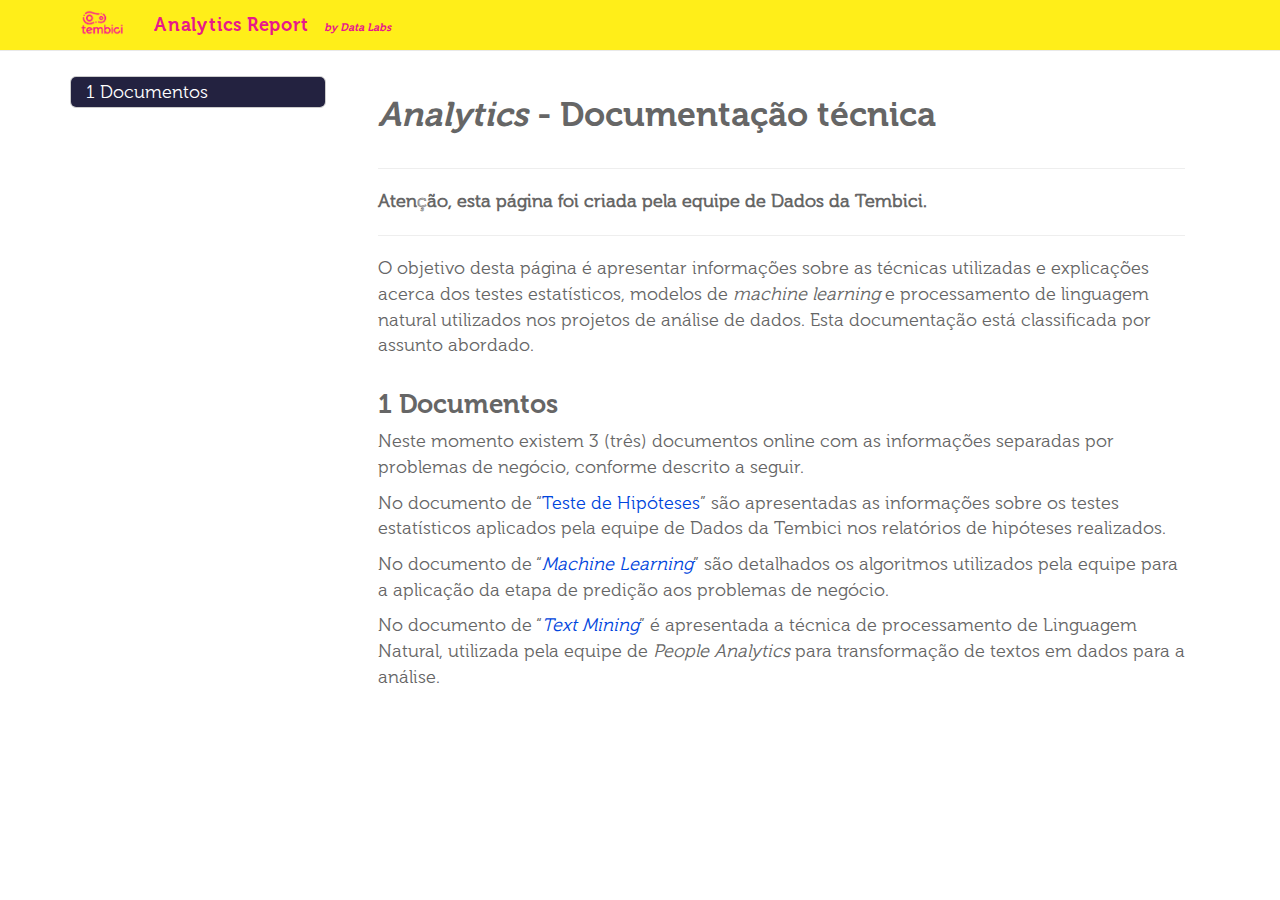
==== public/index.html @ 8c2b39b6 "migração para repositorio correto" ====
<!DOCTYPE html>

<html>

<head>

<meta charset="utf-8" />
<meta name="generator" content="pandoc" />
<meta http-equiv="X-UA-Compatible" content="IE=EDGE" />




<title>Analytics - Documentação técnica</title>

<script>/*! jQuery v1.11.3 | (c) 2005, 2015 jQuery Foundation, Inc. | jquery.org/license */
!function(a,b){"object"==typeof module&&"object"==typeof module.exports?module.exports=a.document?b(a,!0):function(a){if(!a.document)throw new Error("jQuery requires a window with a document");return b(a)}:b(a)}("undefined"!=typeof window?window:this,function(a,b){var c=[],d=c.slice,e=c.concat,f=c.push,g=c.indexOf,h={},i=h.toString,j=h.hasOwnProperty,k={},l="1.11.3",m=function(a,b){return new m.fn.init(a,b)},n=/^[\s\uFEFF\xA0]+|[\s\uFEFF\xA0]+$/g,o=/^-ms-/,p=/-([\da-z])/gi,q=function(a,b){return b.toUpperCase()};m.fn=m.prototype={jquery:l,constructor:m,selector:"",length:0,toArray:function(){return d.call(this)},get:function(a){return null!=a?0>a?this[a+this.length]:this[a]:d.call(this)},pushStack:function(a){var b=m.merge(this.constructor(),a);return b.prevObject=this,b.context=this.context,b},each:function(a,b){return m.each(this,a,b)},map:function(a){return this.pushStack(m.map(this,function(b,c){return a.call(b,c,b)}))},slice:function(){return this.pushStack(d.apply(this,arguments))},first:function(){return this.eq(0)},last:function(){return this.eq(-1)},eq:function(a){var b=this.length,c=+a+(0>a?b:0);return this.pushStack(c>=0&&b>c?[this[c]]:[])},end:function(){return this.prevObject||this.constructor(null)},push:f,sort:c.sort,splice:c.splice},m.extend=m.fn.extend=function(){var a,b,c,d,e,f,g=arguments[0]||{},h=1,i=arguments.length,j=!1;for("boolean"==typeof g&&(j=g,g=arguments[h]||{},h++),"object"==typeof g||m.isFunction(g)||(g={}),h===i&&(g=this,h--);i>h;h++)if(null!=(e=arguments[h]))for(d in e)a=g[d],c=e[d],g!==c&&(j&&c&&(m.isPlainObject(c)||(b=m.isArray(c)))?(b?(b=!1,f=a&&m.isArray(a)?a:[]):f=a&&m.isPlainObject(a)?a:{},g[d]=m.extend(j,f,c)):void 0!==c&&(g[d]=c));return g},m.extend({expando:"jQuery"+(l+Math.random()).replace(/\D/g,""),isReady:!0,error:function(a){throw new Error(a)},noop:function(){},isFunction:function(a){return"function"===m.type(a)},isArray:Array.isArray||function(a){return"array"===m.type(a)},isWindow:function(a){return null!=a&&a==a.window},isNumeric:function(a){return!m.isArray(a)&&a-parseFloat(a)+1>=0},isEmptyObject:function(a){var b;for(b in a)return!1;return!0},isPlainObject:function(a){var b;if(!a||"object"!==m.type(a)||a.nodeType||m.isWindow(a))return!1;try{if(a.constructor&&!j.call(a,"constructor")&&!j.call(a.constructor.prototype,"isPrototypeOf"))return!1}catch(c){return!1}if(k.ownLast)for(b in a)return j.call(a,b);for(b in a);return void 0===b||j.call(a,b)},type:function(a){return null==a?a+"":"object"==typeof a||"function"==typeof a?h[i.call(a)]||"object":typeof a},globalEval:function(b){b&&m.trim(b)&&(a.execScript||function(b){a.eval.call(a,b)})(b)},camelCase:function(a){return a.replace(o,"ms-").replace(p,q)},nodeName:function(a,b){return a.nodeName&&a.nodeName.toLowerCase()===b.toLowerCase()},each:function(a,b,c){var d,e=0,f=a.length,g=r(a);if(c){if(g){for(;f>e;e++)if(d=b.apply(a[e],c),d===!1)break}else for(e in a)if(d=b.apply(a[e],c),d===!1)break}else if(g){for(;f>e;e++)if(d=b.call(a[e],e,a[e]),d===!1)break}else for(e in a)if(d=b.call(a[e],e,a[e]),d===!1)break;return a},trim:function(a){return null==a?"":(a+"").replace(n,"")},makeArray:function(a,b){var c=b||[];return null!=a&&(r(Object(a))?m.merge(c,"string"==typeof a?[a]:a):f.call(c,a)),c},inArray:function(a,b,c){var d;if(b){if(g)return g.call(b,a,c);for(d=b.length,c=c?0>c?Math.max(0,d+c):c:0;d>c;c++)if(c in b&&b[c]===a)return c}return-1},merge:function(a,b){var c=+b.length,d=0,e=a.length;while(c>d)a[e++]=b[d++];if(c!==c)while(void 0!==b[d])a[e++]=b[d++];return a.length=e,a},grep:function(a,b,c){for(var d,e=[],f=0,g=a.length,h=!c;g>f;f++)d=!b(a[f],f),d!==h&&e.push(a[f]);return e},map:function(a,b,c){var d,f=0,g=a.length,h=r(a),i=[];if(h)for(;g>f;f++)d=b(a[f],f,c),null!=d&&i.push(d);else for(f in a)d=b(a[f],f,c),null!=d&&i.push(d);return e.apply([],i)},guid:1,proxy:function(a,b){var c,e,f;return"string"==typeof b&&(f=a[b],b=a,a=f),m.isFunction(a)?(c=d.call(arguments,2),e=function(){return a.apply(b||this,c.concat(d.call(arguments)))},e.guid=a.guid=a.guid||m.guid++,e):void 0},now:function(){return+new Date},support:k}),m.each("Boolean Number String Function Array Date RegExp Object Error".split(" "),function(a,b){h["[object "+b+"]"]=b.toLowerCase()});function r(a){var b="length"in a&&a.length,c=m.type(a);return"function"===c||m.isWindow(a)?!1:1===a.nodeType&&b?!0:"array"===c||0===b||"number"==typeof b&&b>0&&b-1 in a}var s=function(a){var b,c,d,e,f,g,h,i,j,k,l,m,n,o,p,q,r,s,t,u="sizzle"+1*new Date,v=a.document,w=0,x=0,y=ha(),z=ha(),A=ha(),B=function(a,b){return a===b&&(l=!0),0},C=1<<31,D={}.hasOwnProperty,E=[],F=E.pop,G=E.push,H=E.push,I=E.slice,J=function(a,b){for(var c=0,d=a.length;d>c;c++)if(a[c]===b)return c;return-1},K="checked|selected|async|autofocus|autoplay|controls|defer|disabled|hidden|ismap|loop|multiple|open|readonly|required|scoped",L="[\\x20\\t\\r\\n\\f]",M="(?:\\\\.|[\\w-]|[^\\x00-\\xa0])+",N=M.replace("w","w#"),O="\\["+L+"*("+M+")(?:"+L+"*([*^$|!~]?=)"+L+"*(?:'((?:\\\\.|[^\\\\'])*)'|\"((?:\\\\.|[^\\\\\"])*)\"|("+N+"))|)"+L+"*\\]",P=":("+M+")(?:\\((('((?:\\\\.|[^\\\\'])*)'|\"((?:\\\\.|[^\\\\\"])*)\")|((?:\\\\.|[^\\\\()[\\]]|"+O+")*)|.*)\\)|)",Q=new RegExp(L+"+","g"),R=new RegExp("^"+L+"+|((?:^|[^\\\\])(?:\\\\.)*)"+L+"+$","g"),S=new RegExp("^"+L+"*,"+L+"*"),T=new RegExp("^"+L+"*([>+~]|"+L+")"+L+"*"),U=new RegExp("="+L+"*([^\\]'\"]*?)"+L+"*\\]","g"),V=new RegExp(P),W=new RegExp("^"+N+"$"),X={ID:new RegExp("^#("+M+")"),CLASS:new RegExp("^\\.("+M+")"),TAG:new RegExp("^("+M.replace("w","w*")+")"),ATTR:new RegExp("^"+O),PSEUDO:new RegExp("^"+P),CHILD:new RegExp("^:(only|first|last|nth|nth-last)-(child|of-type)(?:\\("+L+"*(even|odd|(([+-]|)(\\d*)n|)"+L+"*(?:([+-]|)"+L+"*(\\d+)|))"+L+"*\\)|)","i"),bool:new RegExp("^(?:"+K+")$","i"),needsContext:new RegExp("^"+L+"*[>+~]|:(even|odd|eq|gt|lt|nth|first|last)(?:\\("+L+"*((?:-\\d)?\\d*)"+L+"*\\)|)(?=[^-]|$)","i")},Y=/^(?:input|select|textarea|button)$/i,Z=/^h\d$/i,$=/^[^{]+\{\s*\[native \w/,_=/^(?:#([\w-]+)|(\w+)|\.([\w-]+))$/,aa=/[+~]/,ba=/'|\\/g,ca=new RegExp("\\\\([\\da-f]{1,6}"+L+"?|("+L+")|.)","ig"),da=function(a,b,c){var d="0x"+b-65536;return d!==d||c?b:0>d?String.fromCharCode(d+65536):String.fromCharCode(d>>10|55296,1023&d|56320)},ea=function(){m()};try{H.apply(E=I.call(v.childNodes),v.childNodes),E[v.childNodes.length].nodeType}catch(fa){H={apply:E.length?function(a,b){G.apply(a,I.call(b))}:function(a,b){var c=a.length,d=0;while(a[c++]=b[d++]);a.length=c-1}}}function ga(a,b,d,e){var f,h,j,k,l,o,r,s,w,x;if((b?b.ownerDocument||b:v)!==n&&m(b),b=b||n,d=d||[],k=b.nodeType,"string"!=typeof a||!a||1!==k&&9!==k&&11!==k)return d;if(!e&&p){if(11!==k&&(f=_.exec(a)))if(j=f[1]){if(9===k){if(h=b.getElementById(j),!h||!h.parentNode)return d;if(h.id===j)return d.push(h),d}else if(b.ownerDocument&&(h=b.ownerDocument.getElementById(j))&&t(b,h)&&h.id===j)return d.push(h),d}else{if(f[2])return H.apply(d,b.getElementsByTagName(a)),d;if((j=f[3])&&c.getElementsByClassName)return H.apply(d,b.getElementsByClassName(j)),d}if(c.qsa&&(!q||!q.test(a))){if(s=r=u,w=b,x=1!==k&&a,1===k&&"object"!==b.nodeName.toLowerCase()){o=g(a),(r=b.getAttribute("id"))?s=r.replace(ba,"\\$&"):b.setAttribute("id",s),s="[id='"+s+"'] ",l=o.length;while(l--)o[l]=s+ra(o[l]);w=aa.test(a)&&pa(b.parentNode)||b,x=o.join(",")}if(x)try{return H.apply(d,w.querySelectorAll(x)),d}catch(y){}finally{r||b.removeAttribute("id")}}}return i(a.replace(R,"$1"),b,d,e)}function ha(){var a=[];function b(c,e){return a.push(c+" ")>d.cacheLength&&delete b[a.shift()],b[c+" "]=e}return b}function ia(a){return a[u]=!0,a}function ja(a){var b=n.createElement("div");try{return!!a(b)}catch(c){return!1}finally{b.parentNode&&b.parentNode.removeChild(b),b=null}}function ka(a,b){var c=a.split("|"),e=a.length;while(e--)d.attrHandle[c[e]]=b}function la(a,b){var c=b&&a,d=c&&1===a.nodeType&&1===b.nodeType&&(~b.sourceIndex||C)-(~a.sourceIndex||C);if(d)return d;if(c)while(c=c.nextSibling)if(c===b)return-1;return a?1:-1}function ma(a){return function(b){var c=b.nodeName.toLowerCase();return"input"===c&&b.type===a}}function na(a){return function(b){var c=b.nodeName.toLowerCase();return("input"===c||"button"===c)&&b.type===a}}function oa(a){return ia(function(b){return b=+b,ia(function(c,d){var e,f=a([],c.length,b),g=f.length;while(g--)c[e=f[g]]&&(c[e]=!(d[e]=c[e]))})})}function pa(a){return a&&"undefined"!=typeof a.getElementsByTagName&&a}c=ga.support={},f=ga.isXML=function(a){var b=a&&(a.ownerDocument||a).documentElement;return b?"HTML"!==b.nodeName:!1},m=ga.setDocument=function(a){var b,e,g=a?a.ownerDocument||a:v;return g!==n&&9===g.nodeType&&g.documentElement?(n=g,o=g.documentElement,e=g.defaultView,e&&e!==e.top&&(e.addEventListener?e.addEventListener("unload",ea,!1):e.attachEvent&&e.attachEvent("onunload",ea)),p=!f(g),c.attributes=ja(function(a){return a.className="i",!a.getAttribute("className")}),c.getElementsByTagName=ja(function(a){return a.appendChild(g.createComment("")),!a.getElementsByTagName("*").length}),c.getElementsByClassName=$.test(g.getElementsByClassName),c.getById=ja(function(a){return o.appendChild(a).id=u,!g.getElementsByName||!g.getElementsByName(u).length}),c.getById?(d.find.ID=function(a,b){if("undefined"!=typeof b.getElementById&&p){var c=b.getElementById(a);return c&&c.parentNode?[c]:[]}},d.filter.ID=function(a){var b=a.replace(ca,da);return function(a){return a.getAttribute("id")===b}}):(delete d.find.ID,d.filter.ID=function(a){var b=a.replace(ca,da);return function(a){var c="undefined"!=typeof a.getAttributeNode&&a.getAttributeNode("id");return c&&c.value===b}}),d.find.TAG=c.getElementsByTagName?function(a,b){return"undefined"!=typeof b.getElementsByTagName?b.getElementsByTagName(a):c.qsa?b.querySelectorAll(a):void 0}:function(a,b){var c,d=[],e=0,f=b.getElementsByTagName(a);if("*"===a){while(c=f[e++])1===c.nodeType&&d.push(c);return d}return f},d.find.CLASS=c.getElementsByClassName&&function(a,b){return p?b.getElementsByClassName(a):void 0},r=[],q=[],(c.qsa=$.test(g.querySelectorAll))&&(ja(function(a){o.appendChild(a).innerHTML="<a id='"+u+"'></a><select id='"+u+"-\f]' msallowcapture=''><option selected=''></option></select>",a.querySelectorAll("[msallowcapture^='']").length&&q.push("[*^$]="+L+"*(?:''|\"\")"),a.querySelectorAll("[selected]").length||q.push("\\["+L+"*(?:value|"+K+")"),a.querySelectorAll("[id~="+u+"-]").length||q.push("~="),a.querySelectorAll(":checked").length||q.push(":checked"),a.querySelectorAll("a#"+u+"+*").length||q.push(".#.+[+~]")}),ja(function(a){var b=g.createElement("input");b.setAttribute("type","hidden"),a.appendChild(b).setAttribute("name","D"),a.querySelectorAll("[name=d]").length&&q.push("name"+L+"*[*^$|!~]?="),a.querySelectorAll(":enabled").length||q.push(":enabled",":disabled"),a.querySelectorAll("*,:x"),q.push(",.*:")})),(c.matchesSelector=$.test(s=o.matches||o.webkitMatchesSelector||o.mozMatchesSelector||o.oMatchesSelector||o.msMatchesSelector))&&ja(function(a){c.disconnectedMatch=s.call(a,"div"),s.call(a,"[s!='']:x"),r.push("!=",P)}),q=q.length&&new RegExp(q.join("|")),r=r.length&&new RegExp(r.join("|")),b=$.test(o.compareDocumentPosition),t=b||$.test(o.contains)?function(a,b){var c=9===a.nodeType?a.documentElement:a,d=b&&b.parentNode;return a===d||!(!d||1!==d.nodeType||!(c.contains?c.contains(d):a.compareDocumentPosition&&16&a.compareDocumentPosition(d)))}:function(a,b){if(b)while(b=b.parentNode)if(b===a)return!0;return!1},B=b?function(a,b){if(a===b)return l=!0,0;var d=!a.compareDocumentPosition-!b.compareDocumentPosition;return d?d:(d=(a.ownerDocument||a)===(b.ownerDocument||b)?a.compareDocumentPosition(b):1,1&d||!c.sortDetached&&b.compareDocumentPosition(a)===d?a===g||a.ownerDocument===v&&t(v,a)?-1:b===g||b.ownerDocument===v&&t(v,b)?1:k?J(k,a)-J(k,b):0:4&d?-1:1)}:function(a,b){if(a===b)return l=!0,0;var c,d=0,e=a.parentNode,f=b.parentNode,h=[a],i=[b];if(!e||!f)return a===g?-1:b===g?1:e?-1:f?1:k?J(k,a)-J(k,b):0;if(e===f)return la(a,b);c=a;while(c=c.parentNode)h.unshift(c);c=b;while(c=c.parentNode)i.unshift(c);while(h[d]===i[d])d++;return d?la(h[d],i[d]):h[d]===v?-1:i[d]===v?1:0},g):n},ga.matches=function(a,b){return ga(a,null,null,b)},ga.matchesSelector=function(a,b){if((a.ownerDocument||a)!==n&&m(a),b=b.replace(U,"='$1']"),!(!c.matchesSelector||!p||r&&r.test(b)||q&&q.test(b)))try{var d=s.call(a,b);if(d||c.disconnectedMatch||a.document&&11!==a.document.nodeType)return d}catch(e){}return ga(b,n,null,[a]).length>0},ga.contains=function(a,b){return(a.ownerDocument||a)!==n&&m(a),t(a,b)},ga.attr=function(a,b){(a.ownerDocument||a)!==n&&m(a);var e=d.attrHandle[b.toLowerCase()],f=e&&D.call(d.attrHandle,b.toLowerCase())?e(a,b,!p):void 0;return void 0!==f?f:c.attributes||!p?a.getAttribute(b):(f=a.getAttributeNode(b))&&f.specified?f.value:null},ga.error=function(a){throw new Error("Syntax error, unrecognized expression: "+a)},ga.uniqueSort=function(a){var b,d=[],e=0,f=0;if(l=!c.detectDuplicates,k=!c.sortStable&&a.slice(0),a.sort(B),l){while(b=a[f++])b===a[f]&&(e=d.push(f));while(e--)a.splice(d[e],1)}return k=null,a},e=ga.getText=function(a){var b,c="",d=0,f=a.nodeType;if(f){if(1===f||9===f||11===f){if("string"==typeof a.textContent)return a.textContent;for(a=a.firstChild;a;a=a.nextSibling)c+=e(a)}else if(3===f||4===f)return a.nodeValue}else while(b=a[d++])c+=e(b);return c},d=ga.selectors={cacheLength:50,createPseudo:ia,match:X,attrHandle:{},find:{},relative:{">":{dir:"parentNode",first:!0}," ":{dir:"parentNode"},"+":{dir:"previousSibling",first:!0},"~":{dir:"previousSibling"}},preFilter:{ATTR:function(a){return a[1]=a[1].replace(ca,da),a[3]=(a[3]||a[4]||a[5]||"").replace(ca,da),"~="===a[2]&&(a[3]=" "+a[3]+" "),a.slice(0,4)},CHILD:function(a){return a[1]=a[1].toLowerCase(),"nth"===a[1].slice(0,3)?(a[3]||ga.error(a[0]),a[4]=+(a[4]?a[5]+(a[6]||1):2*("even"===a[3]||"odd"===a[3])),a[5]=+(a[7]+a[8]||"odd"===a[3])):a[3]&&ga.error(a[0]),a},PSEUDO:function(a){var b,c=!a[6]&&a[2];return X.CHILD.test(a[0])?null:(a[3]?a[2]=a[4]||a[5]||"":c&&V.test(c)&&(b=g(c,!0))&&(b=c.indexOf(")",c.length-b)-c.length)&&(a[0]=a[0].slice(0,b),a[2]=c.slice(0,b)),a.slice(0,3))}},filter:{TAG:function(a){var b=a.replace(ca,da).toLowerCase();return"*"===a?function(){return!0}:function(a){return a.nodeName&&a.nodeName.toLowerCase()===b}},CLASS:function(a){var b=y[a+" "];return b||(b=new RegExp("(^|"+L+")"+a+"("+L+"|$)"))&&y(a,function(a){return b.test("string"==typeof a.className&&a.className||"undefined"!=typeof a.getAttribute&&a.getAttribute("class")||"")})},ATTR:function(a,b,c){return function(d){var e=ga.attr(d,a);return null==e?"!="===b:b?(e+="","="===b?e===c:"!="===b?e!==c:"^="===b?c&&0===e.indexOf(c):"*="===b?c&&e.indexOf(c)>-1:"$="===b?c&&e.slice(-c.length)===c:"~="===b?(" "+e.replace(Q," ")+" ").indexOf(c)>-1:"|="===b?e===c||e.slice(0,c.length+1)===c+"-":!1):!0}},CHILD:function(a,b,c,d,e){var f="nth"!==a.slice(0,3),g="last"!==a.slice(-4),h="of-type"===b;return 1===d&&0===e?function(a){return!!a.parentNode}:function(b,c,i){var j,k,l,m,n,o,p=f!==g?"nextSibling":"previousSibling",q=b.parentNode,r=h&&b.nodeName.toLowerCase(),s=!i&&!h;if(q){if(f){while(p){l=b;while(l=l[p])if(h?l.nodeName.toLowerCase()===r:1===l.nodeType)return!1;o=p="only"===a&&!o&&"nextSibling"}return!0}if(o=[g?q.firstChild:q.lastChild],g&&s){k=q[u]||(q[u]={}),j=k[a]||[],n=j[0]===w&&j[1],m=j[0]===w&&j[2],l=n&&q.childNodes[n];while(l=++n&&l&&l[p]||(m=n=0)||o.pop())if(1===l.nodeType&&++m&&l===b){k[a]=[w,n,m];break}}else if(s&&(j=(b[u]||(b[u]={}))[a])&&j[0]===w)m=j[1];else while(l=++n&&l&&l[p]||(m=n=0)||o.pop())if((h?l.nodeName.toLowerCase()===r:1===l.nodeType)&&++m&&(s&&((l[u]||(l[u]={}))[a]=[w,m]),l===b))break;return m-=e,m===d||m%d===0&&m/d>=0}}},PSEUDO:function(a,b){var c,e=d.pseudos[a]||d.setFilters[a.toLowerCase()]||ga.error("unsupported pseudo: "+a);return e[u]?e(b):e.length>1?(c=[a,a,"",b],d.setFilters.hasOwnProperty(a.toLowerCase())?ia(function(a,c){var d,f=e(a,b),g=f.length;while(g--)d=J(a,f[g]),a[d]=!(c[d]=f[g])}):function(a){return e(a,0,c)}):e}},pseudos:{not:ia(function(a){var b=[],c=[],d=h(a.replace(R,"$1"));return d[u]?ia(function(a,b,c,e){var f,g=d(a,null,e,[]),h=a.length;while(h--)(f=g[h])&&(a[h]=!(b[h]=f))}):function(a,e,f){return b[0]=a,d(b,null,f,c),b[0]=null,!c.pop()}}),has:ia(function(a){return function(b){return ga(a,b).length>0}}),contains:ia(function(a){return a=a.replace(ca,da),function(b){return(b.textContent||b.innerText||e(b)).indexOf(a)>-1}}),lang:ia(function(a){return W.test(a||"")||ga.error("unsupported lang: "+a),a=a.replace(ca,da).toLowerCase(),function(b){var c;do if(c=p?b.lang:b.getAttribute("xml:lang")||b.getAttribute("lang"))return c=c.toLowerCase(),c===a||0===c.indexOf(a+"-");while((b=b.parentNode)&&1===b.nodeType);return!1}}),target:function(b){var c=a.location&&a.location.hash;return c&&c.slice(1)===b.id},root:function(a){return a===o},focus:function(a){return a===n.activeElement&&(!n.hasFocus||n.hasFocus())&&!!(a.type||a.href||~a.tabIndex)},enabled:function(a){return a.disabled===!1},disabled:function(a){return a.disabled===!0},checked:function(a){var b=a.nodeName.toLowerCase();return"input"===b&&!!a.checked||"option"===b&&!!a.selected},selected:function(a){return a.parentNode&&a.parentNode.selectedIndex,a.selected===!0},empty:function(a){for(a=a.firstChild;a;a=a.nextSibling)if(a.nodeType<6)return!1;return!0},parent:function(a){return!d.pseudos.empty(a)},header:function(a){return Z.test(a.nodeName)},input:function(a){return Y.test(a.nodeName)},button:function(a){var b=a.nodeName.toLowerCase();return"input"===b&&"button"===a.type||"button"===b},text:function(a){var b;return"input"===a.nodeName.toLowerCase()&&"text"===a.type&&(null==(b=a.getAttribute("type"))||"text"===b.toLowerCase())},first:oa(function(){return[0]}),last:oa(function(a,b){return[b-1]}),eq:oa(function(a,b,c){return[0>c?c+b:c]}),even:oa(function(a,b){for(var c=0;b>c;c+=2)a.push(c);return a}),odd:oa(function(a,b){for(var c=1;b>c;c+=2)a.push(c);return a}),lt:oa(function(a,b,c){for(var d=0>c?c+b:c;--d>=0;)a.push(d);return a}),gt:oa(function(a,b,c){for(var d=0>c?c+b:c;++d<b;)a.push(d);return a})}},d.pseudos.nth=d.pseudos.eq;for(b in{radio:!0,checkbox:!0,file:!0,password:!0,image:!0})d.pseudos[b]=ma(b);for(b in{submit:!0,reset:!0})d.pseudos[b]=na(b);function qa(){}qa.prototype=d.filters=d.pseudos,d.setFilters=new qa,g=ga.tokenize=function(a,b){var c,e,f,g,h,i,j,k=z[a+" "];if(k)return b?0:k.slice(0);h=a,i=[],j=d.preFilter;while(h){(!c||(e=S.exec(h)))&&(e&&(h=h.slice(e[0].length)||h),i.push(f=[])),c=!1,(e=T.exec(h))&&(c=e.shift(),f.push({value:c,type:e[0].replace(R," ")}),h=h.slice(c.length));for(g in d.filter)!(e=X[g].exec(h))||j[g]&&!(e=j[g](e))||(c=e.shift(),f.push({value:c,type:g,matches:e}),h=h.slice(c.length));if(!c)break}return b?h.length:h?ga.error(a):z(a,i).slice(0)};function ra(a){for(var b=0,c=a.length,d="";c>b;b++)d+=a[b].value;return d}function sa(a,b,c){var d=b.dir,e=c&&"parentNode"===d,f=x++;return b.first?function(b,c,f){while(b=b[d])if(1===b.nodeType||e)return a(b,c,f)}:function(b,c,g){var h,i,j=[w,f];if(g){while(b=b[d])if((1===b.nodeType||e)&&a(b,c,g))return!0}else while(b=b[d])if(1===b.nodeType||e){if(i=b[u]||(b[u]={}),(h=i[d])&&h[0]===w&&h[1]===f)return j[2]=h[2];if(i[d]=j,j[2]=a(b,c,g))return!0}}}function ta(a){return a.length>1?function(b,c,d){var e=a.length;while(e--)if(!a[e](b,c,d))return!1;return!0}:a[0]}function ua(a,b,c){for(var d=0,e=b.length;e>d;d++)ga(a,b[d],c);return c}function va(a,b,c,d,e){for(var f,g=[],h=0,i=a.length,j=null!=b;i>h;h++)(f=a[h])&&(!c||c(f,d,e))&&(g.push(f),j&&b.push(h));return g}function wa(a,b,c,d,e,f){return d&&!d[u]&&(d=wa(d)),e&&!e[u]&&(e=wa(e,f)),ia(function(f,g,h,i){var j,k,l,m=[],n=[],o=g.length,p=f||ua(b||"*",h.nodeType?[h]:h,[]),q=!a||!f&&b?p:va(p,m,a,h,i),r=c?e||(f?a:o||d)?[]:g:q;if(c&&c(q,r,h,i),d){j=va(r,n),d(j,[],h,i),k=j.length;while(k--)(l=j[k])&&(r[n[k]]=!(q[n[k]]=l))}if(f){if(e||a){if(e){j=[],k=r.length;while(k--)(l=r[k])&&j.push(q[k]=l);e(null,r=[],j,i)}k=r.length;while(k--)(l=r[k])&&(j=e?J(f,l):m[k])>-1&&(f[j]=!(g[j]=l))}}else r=va(r===g?r.splice(o,r.length):r),e?e(null,g,r,i):H.apply(g,r)})}function xa(a){for(var b,c,e,f=a.length,g=d.relative[a[0].type],h=g||d.relative[" "],i=g?1:0,k=sa(function(a){return a===b},h,!0),l=sa(function(a){return J(b,a)>-1},h,!0),m=[function(a,c,d){var e=!g&&(d||c!==j)||((b=c).nodeType?k(a,c,d):l(a,c,d));return b=null,e}];f>i;i++)if(c=d.relative[a[i].type])m=[sa(ta(m),c)];else{if(c=d.filter[a[i].type].apply(null,a[i].matches),c[u]){for(e=++i;f>e;e++)if(d.relative[a[e].type])break;return wa(i>1&&ta(m),i>1&&ra(a.slice(0,i-1).concat({value:" "===a[i-2].type?"*":""})).replace(R,"$1"),c,e>i&&xa(a.slice(i,e)),f>e&&xa(a=a.slice(e)),f>e&&ra(a))}m.push(c)}return ta(m)}function ya(a,b){var c=b.length>0,e=a.length>0,f=function(f,g,h,i,k){var l,m,o,p=0,q="0",r=f&&[],s=[],t=j,u=f||e&&d.find.TAG("*",k),v=w+=null==t?1:Math.random()||.1,x=u.length;for(k&&(j=g!==n&&g);q!==x&&null!=(l=u[q]);q++){if(e&&l){m=0;while(o=a[m++])if(o(l,g,h)){i.push(l);break}k&&(w=v)}c&&((l=!o&&l)&&p--,f&&r.push(l))}if(p+=q,c&&q!==p){m=0;while(o=b[m++])o(r,s,g,h);if(f){if(p>0)while(q--)r[q]||s[q]||(s[q]=F.call(i));s=va(s)}H.apply(i,s),k&&!f&&s.length>0&&p+b.length>1&&ga.uniqueSort(i)}return k&&(w=v,j=t),r};return c?ia(f):f}return h=ga.compile=function(a,b){var c,d=[],e=[],f=A[a+" "];if(!f){b||(b=g(a)),c=b.length;while(c--)f=xa(b[c]),f[u]?d.push(f):e.push(f);f=A(a,ya(e,d)),f.selector=a}return f},i=ga.select=function(a,b,e,f){var i,j,k,l,m,n="function"==typeof a&&a,o=!f&&g(a=n.selector||a);if(e=e||[],1===o.length){if(j=o[0]=o[0].slice(0),j.length>2&&"ID"===(k=j[0]).type&&c.getById&&9===b.nodeType&&p&&d.relative[j[1].type]){if(b=(d.find.ID(k.matches[0].replace(ca,da),b)||[])[0],!b)return e;n&&(b=b.parentNode),a=a.slice(j.shift().value.length)}i=X.needsContext.test(a)?0:j.length;while(i--){if(k=j[i],d.relative[l=k.type])break;if((m=d.find[l])&&(f=m(k.matches[0].replace(ca,da),aa.test(j[0].type)&&pa(b.parentNode)||b))){if(j.splice(i,1),a=f.length&&ra(j),!a)return H.apply(e,f),e;break}}}return(n||h(a,o))(f,b,!p,e,aa.test(a)&&pa(b.parentNode)||b),e},c.sortStable=u.split("").sort(B).join("")===u,c.detectDuplicates=!!l,m(),c.sortDetached=ja(function(a){return 1&a.compareDocumentPosition(n.createElement("div"))}),ja(function(a){return a.innerHTML="<a href='#'></a>","#"===a.firstChild.getAttribute("href")})||ka("type|href|height|width",function(a,b,c){return c?void 0:a.getAttribute(b,"type"===b.toLowerCase()?1:2)}),c.attributes&&ja(function(a){return a.innerHTML="<input/>",a.firstChild.setAttribute("value",""),""===a.firstChild.getAttribute("value")})||ka("value",function(a,b,c){return c||"input"!==a.nodeName.toLowerCase()?void 0:a.defaultValue}),ja(function(a){return null==a.getAttribute("disabled")})||ka(K,function(a,b,c){var d;return c?void 0:a[b]===!0?b.toLowerCase():(d=a.getAttributeNode(b))&&d.specified?d.value:null}),ga}(a);m.find=s,m.expr=s.selectors,m.expr[":"]=m.expr.pseudos,m.unique=s.uniqueSort,m.text=s.getText,m.isXMLDoc=s.isXML,m.contains=s.contains;var t=m.expr.match.needsContext,u=/^<(\w+)\s*\/?>(?:<\/\1>|)$/,v=/^.[^:#\[\.,]*$/;function w(a,b,c){if(m.isFunction(b))return m.grep(a,function(a,d){return!!b.call(a,d,a)!==c});if(b.nodeType)return m.grep(a,function(a){return a===b!==c});if("string"==typeof b){if(v.test(b))return m.filter(b,a,c);b=m.filter(b,a)}return m.grep(a,function(a){return m.inArray(a,b)>=0!==c})}m.filter=function(a,b,c){var d=b[0];return c&&(a=":not("+a+")"),1===b.length&&1===d.nodeType?m.find.matchesSelector(d,a)?[d]:[]:m.find.matches(a,m.grep(b,function(a){return 1===a.nodeType}))},m.fn.extend({find:function(a){var b,c=[],d=this,e=d.length;if("string"!=typeof a)return this.pushStack(m(a).filter(function(){for(b=0;e>b;b++)if(m.contains(d[b],this))return!0}));for(b=0;e>b;b++)m.find(a,d[b],c);return c=this.pushStack(e>1?m.unique(c):c),c.selector=this.selector?this.selector+" "+a:a,c},filter:function(a){return this.pushStack(w(this,a||[],!1))},not:function(a){return this.pushStack(w(this,a||[],!0))},is:function(a){return!!w(this,"string"==typeof a&&t.test(a)?m(a):a||[],!1).length}});var x,y=a.document,z=/^(?:\s*(<[\w\W]+>)[^>]*|#([\w-]*))$/,A=m.fn.init=function(a,b){var c,d;if(!a)return this;if("string"==typeof a){if(c="<"===a.charAt(0)&&">"===a.charAt(a.length-1)&&a.length>=3?[null,a,null]:z.exec(a),!c||!c[1]&&b)return!b||b.jquery?(b||x).find(a):this.constructor(b).find(a);if(c[1]){if(b=b instanceof m?b[0]:b,m.merge(this,m.parseHTML(c[1],b&&b.nodeType?b.ownerDocument||b:y,!0)),u.test(c[1])&&m.isPlainObject(b))for(c in b)m.isFunction(this[c])?this[c](b[c]):this.attr(c,b[c]);return this}if(d=y.getElementById(c[2]),d&&d.parentNode){if(d.id!==c[2])return x.find(a);this.length=1,this[0]=d}return this.context=y,this.selector=a,this}return a.nodeType?(this.context=this[0]=a,this.length=1,this):m.isFunction(a)?"undefined"!=typeof x.ready?x.ready(a):a(m):(void 0!==a.selector&&(this.selector=a.selector,this.context=a.context),m.makeArray(a,this))};A.prototype=m.fn,x=m(y);var B=/^(?:parents|prev(?:Until|All))/,C={children:!0,contents:!0,next:!0,prev:!0};m.extend({dir:function(a,b,c){var d=[],e=a[b];while(e&&9!==e.nodeType&&(void 0===c||1!==e.nodeType||!m(e).is(c)))1===e.nodeType&&d.push(e),e=e[b];return d},sibling:function(a,b){for(var c=[];a;a=a.nextSibling)1===a.nodeType&&a!==b&&c.push(a);return c}}),m.fn.extend({has:function(a){var b,c=m(a,this),d=c.length;return this.filter(function(){for(b=0;d>b;b++)if(m.contains(this,c[b]))return!0})},closest:function(a,b){for(var c,d=0,e=this.length,f=[],g=t.test(a)||"string"!=typeof a?m(a,b||this.context):0;e>d;d++)for(c=this[d];c&&c!==b;c=c.parentNode)if(c.nodeType<11&&(g?g.index(c)>-1:1===c.nodeType&&m.find.matchesSelector(c,a))){f.push(c);break}return this.pushStack(f.length>1?m.unique(f):f)},index:function(a){return a?"string"==typeof a?m.inArray(this[0],m(a)):m.inArray(a.jquery?a[0]:a,this):this[0]&&this[0].parentNode?this.first().prevAll().length:-1},add:function(a,b){return this.pushStack(m.unique(m.merge(this.get(),m(a,b))))},addBack:function(a){return this.add(null==a?this.prevObject:this.prevObject.filter(a))}});function D(a,b){do a=a[b];while(a&&1!==a.nodeType);return a}m.each({parent:function(a){var b=a.parentNode;return b&&11!==b.nodeType?b:null},parents:function(a){return m.dir(a,"parentNode")},parentsUntil:function(a,b,c){return m.dir(a,"parentNode",c)},next:function(a){return D(a,"nextSibling")},prev:function(a){return D(a,"previousSibling")},nextAll:function(a){return m.dir(a,"nextSibling")},prevAll:function(a){return m.dir(a,"previousSibling")},nextUntil:function(a,b,c){return m.dir(a,"nextSibling",c)},prevUntil:function(a,b,c){return m.dir(a,"previousSibling",c)},siblings:function(a){return m.sibling((a.parentNode||{}).firstChild,a)},children:function(a){return m.sibling(a.firstChild)},contents:function(a){return m.nodeName(a,"iframe")?a.contentDocument||a.contentWindow.document:m.merge([],a.childNodes)}},function(a,b){m.fn[a]=function(c,d){var e=m.map(this,b,c);return"Until"!==a.slice(-5)&&(d=c),d&&"string"==typeof d&&(e=m.filter(d,e)),this.length>1&&(C[a]||(e=m.unique(e)),B.test(a)&&(e=e.reverse())),this.pushStack(e)}});var E=/\S+/g,F={};function G(a){var b=F[a]={};return m.each(a.match(E)||[],function(a,c){b[c]=!0}),b}m.Callbacks=function(a){a="string"==typeof a?F[a]||G(a):m.extend({},a);var b,c,d,e,f,g,h=[],i=!a.once&&[],j=function(l){for(c=a.memory&&l,d=!0,f=g||0,g=0,e=h.length,b=!0;h&&e>f;f++)if(h[f].apply(l[0],l[1])===!1&&a.stopOnFalse){c=!1;break}b=!1,h&&(i?i.length&&j(i.shift()):c?h=[]:k.disable())},k={add:function(){if(h){var d=h.length;!function f(b){m.each(b,function(b,c){var d=m.type(c);"function"===d?a.unique&&k.has(c)||h.push(c):c&&c.length&&"string"!==d&&f(c)})}(arguments),b?e=h.length:c&&(g=d,j(c))}return this},remove:function(){return h&&m.each(arguments,function(a,c){var d;while((d=m.inArray(c,h,d))>-1)h.splice(d,1),b&&(e>=d&&e--,f>=d&&f--)}),this},has:function(a){return a?m.inArray(a,h)>-1:!(!h||!h.length)},empty:function(){return h=[],e=0,this},disable:function(){return h=i=c=void 0,this},disabled:function(){return!h},lock:function(){return i=void 0,c||k.disable(),this},locked:function(){return!i},fireWith:function(a,c){return!h||d&&!i||(c=c||[],c=[a,c.slice?c.slice():c],b?i.push(c):j(c)),this},fire:function(){return k.fireWith(this,arguments),this},fired:function(){return!!d}};return k},m.extend({Deferred:function(a){var b=[["resolve","done",m.Callbacks("once memory"),"resolved"],["reject","fail",m.Callbacks("once memory"),"rejected"],["notify","progress",m.Callbacks("memory")]],c="pending",d={state:function(){return c},always:function(){return e.done(arguments).fail(arguments),this},then:function(){var a=arguments;return m.Deferred(function(c){m.each(b,function(b,f){var g=m.isFunction(a[b])&&a[b];e[f[1]](function(){var a=g&&g.apply(this,arguments);a&&m.isFunction(a.promise)?a.promise().done(c.resolve).fail(c.reject).progress(c.notify):c[f[0]+"With"](this===d?c.promise():this,g?[a]:arguments)})}),a=null}).promise()},promise:function(a){return null!=a?m.extend(a,d):d}},e={};return d.pipe=d.then,m.each(b,function(a,f){var g=f[2],h=f[3];d[f[1]]=g.add,h&&g.add(function(){c=h},b[1^a][2].disable,b[2][2].lock),e[f[0]]=function(){return e[f[0]+"With"](this===e?d:this,arguments),this},e[f[0]+"With"]=g.fireWith}),d.promise(e),a&&a.call(e,e),e},when:function(a){var b=0,c=d.call(arguments),e=c.length,f=1!==e||a&&m.isFunction(a.promise)?e:0,g=1===f?a:m.Deferred(),h=function(a,b,c){return function(e){b[a]=this,c[a]=arguments.length>1?d.call(arguments):e,c===i?g.notifyWith(b,c):--f||g.resolveWith(b,c)}},i,j,k;if(e>1)for(i=new Array(e),j=new Array(e),k=new Array(e);e>b;b++)c[b]&&m.isFunction(c[b].promise)?c[b].promise().done(h(b,k,c)).fail(g.reject).progress(h(b,j,i)):--f;return f||g.resolveWith(k,c),g.promise()}});var H;m.fn.ready=function(a){return m.ready.promise().done(a),this},m.extend({isReady:!1,readyWait:1,holdReady:function(a){a?m.readyWait++:m.ready(!0)},ready:function(a){if(a===!0?!--m.readyWait:!m.isReady){if(!y.body)return setTimeout(m.ready);m.isReady=!0,a!==!0&&--m.readyWait>0||(H.resolveWith(y,[m]),m.fn.triggerHandler&&(m(y).triggerHandler("ready"),m(y).off("ready")))}}});function I(){y.addEventListener?(y.removeEventListener("DOMContentLoaded",J,!1),a.removeEventListener("load",J,!1)):(y.detachEvent("onreadystatechange",J),a.detachEvent("onload",J))}function J(){(y.addEventListener||"load"===event.type||"complete"===y.readyState)&&(I(),m.ready())}m.ready.promise=function(b){if(!H)if(H=m.Deferred(),"complete"===y.readyState)setTimeout(m.ready);else if(y.addEventListener)y.addEventListener("DOMContentLoaded",J,!1),a.addEventListener("load",J,!1);else{y.attachEvent("onreadystatechange",J),a.attachEvent("onload",J);var c=!1;try{c=null==a.frameElement&&y.documentElement}catch(d){}c&&c.doScroll&&!function e(){if(!m.isReady){try{c.doScroll("left")}catch(a){return setTimeout(e,50)}I(),m.ready()}}()}return H.promise(b)};var K="undefined",L;for(L in m(k))break;k.ownLast="0"!==L,k.inlineBlockNeedsLayout=!1,m(function(){var a,b,c,d;c=y.getElementsByTagName("body")[0],c&&c.style&&(b=y.createElement("div"),d=y.createElement("div"),d.style.cssText="position:absolute;border:0;width:0;height:0;top:0;left:-9999px",c.appendChild(d).appendChild(b),typeof b.style.zoom!==K&&(b.style.cssText="display:inline;margin:0;border:0;padding:1px;width:1px;zoom:1",k.inlineBlockNeedsLayout=a=3===b.offsetWidth,a&&(c.style.zoom=1)),c.removeChild(d))}),function(){var a=y.createElement("div");if(null==k.deleteExpando){k.deleteExpando=!0;try{delete a.test}catch(b){k.deleteExpando=!1}}a=null}(),m.acceptData=function(a){var b=m.noData[(a.nodeName+" ").toLowerCase()],c=+a.nodeType||1;return 1!==c&&9!==c?!1:!b||b!==!0&&a.getAttribute("classid")===b};var M=/^(?:\{[\w\W]*\}|\[[\w\W]*\])$/,N=/([A-Z])/g;function O(a,b,c){if(void 0===c&&1===a.nodeType){var d="data-"+b.replace(N,"-$1").toLowerCase();if(c=a.getAttribute(d),"string"==typeof c){try{c="true"===c?!0:"false"===c?!1:"null"===c?null:+c+""===c?+c:M.test(c)?m.parseJSON(c):c}catch(e){}m.data(a,b,c)}else c=void 0}return c}function P(a){var b;for(b in a)if(("data"!==b||!m.isEmptyObject(a[b]))&&"toJSON"!==b)return!1;

return!0}function Q(a,b,d,e){if(m.acceptData(a)){var f,g,h=m.expando,i=a.nodeType,j=i?m.cache:a,k=i?a[h]:a[h]&&h;if(k&&j[k]&&(e||j[k].data)||void 0!==d||"string"!=typeof b)return k||(k=i?a[h]=c.pop()||m.guid++:h),j[k]||(j[k]=i?{}:{toJSON:m.noop}),("object"==typeof b||"function"==typeof b)&&(e?j[k]=m.extend(j[k],b):j[k].data=m.extend(j[k].data,b)),g=j[k],e||(g.data||(g.data={}),g=g.data),void 0!==d&&(g[m.camelCase(b)]=d),"string"==typeof b?(f=g[b],null==f&&(f=g[m.camelCase(b)])):f=g,f}}function R(a,b,c){if(m.acceptData(a)){var d,e,f=a.nodeType,g=f?m.cache:a,h=f?a[m.expando]:m.expando;if(g[h]){if(b&&(d=c?g[h]:g[h].data)){m.isArray(b)?b=b.concat(m.map(b,m.camelCase)):b in d?b=[b]:(b=m.camelCase(b),b=b in d?[b]:b.split(" ")),e=b.length;while(e--)delete d[b[e]];if(c?!P(d):!m.isEmptyObject(d))return}(c||(delete g[h].data,P(g[h])))&&(f?m.cleanData([a],!0):k.deleteExpando||g!=g.window?delete g[h]:g[h]=null)}}}m.extend({cache:{},noData:{"applet ":!0,"embed ":!0,"object ":"clsid:D27CDB6E-AE6D-11cf-96B8-444553540000"},hasData:function(a){return a=a.nodeType?m.cache[a[m.expando]]:a[m.expando],!!a&&!P(a)},data:function(a,b,c){return Q(a,b,c)},removeData:function(a,b){return R(a,b)},_data:function(a,b,c){return Q(a,b,c,!0)},_removeData:function(a,b){return R(a,b,!0)}}),m.fn.extend({data:function(a,b){var c,d,e,f=this[0],g=f&&f.attributes;if(void 0===a){if(this.length&&(e=m.data(f),1===f.nodeType&&!m._data(f,"parsedAttrs"))){c=g.length;while(c--)g[c]&&(d=g[c].name,0===d.indexOf("data-")&&(d=m.camelCase(d.slice(5)),O(f,d,e[d])));m._data(f,"parsedAttrs",!0)}return e}return"object"==typeof a?this.each(function(){m.data(this,a)}):arguments.length>1?this.each(function(){m.data(this,a,b)}):f?O(f,a,m.data(f,a)):void 0},removeData:function(a){return this.each(function(){m.removeData(this,a)})}}),m.extend({queue:function(a,b,c){var d;return a?(b=(b||"fx")+"queue",d=m._data(a,b),c&&(!d||m.isArray(c)?d=m._data(a,b,m.makeArray(c)):d.push(c)),d||[]):void 0},dequeue:function(a,b){b=b||"fx";var c=m.queue(a,b),d=c.length,e=c.shift(),f=m._queueHooks(a,b),g=function(){m.dequeue(a,b)};"inprogress"===e&&(e=c.shift(),d--),e&&("fx"===b&&c.unshift("inprogress"),delete f.stop,e.call(a,g,f)),!d&&f&&f.empty.fire()},_queueHooks:function(a,b){var c=b+"queueHooks";return m._data(a,c)||m._data(a,c,{empty:m.Callbacks("once memory").add(function(){m._removeData(a,b+"queue"),m._removeData(a,c)})})}}),m.fn.extend({queue:function(a,b){var c=2;return"string"!=typeof a&&(b=a,a="fx",c--),arguments.length<c?m.queue(this[0],a):void 0===b?this:this.each(function(){var c=m.queue(this,a,b);m._queueHooks(this,a),"fx"===a&&"inprogress"!==c[0]&&m.dequeue(this,a)})},dequeue:function(a){return this.each(function(){m.dequeue(this,a)})},clearQueue:function(a){return this.queue(a||"fx",[])},promise:function(a,b){var c,d=1,e=m.Deferred(),f=this,g=this.length,h=function(){--d||e.resolveWith(f,[f])};"string"!=typeof a&&(b=a,a=void 0),a=a||"fx";while(g--)c=m._data(f[g],a+"queueHooks"),c&&c.empty&&(d++,c.empty.add(h));return h(),e.promise(b)}});var S=/[+-]?(?:\d*\.|)\d+(?:[eE][+-]?\d+|)/.source,T=["Top","Right","Bottom","Left"],U=function(a,b){return a=b||a,"none"===m.css(a,"display")||!m.contains(a.ownerDocument,a)},V=m.access=function(a,b,c,d,e,f,g){var h=0,i=a.length,j=null==c;if("object"===m.type(c)){e=!0;for(h in c)m.access(a,b,h,c[h],!0,f,g)}else if(void 0!==d&&(e=!0,m.isFunction(d)||(g=!0),j&&(g?(b.call(a,d),b=null):(j=b,b=function(a,b,c){return j.call(m(a),c)})),b))for(;i>h;h++)b(a[h],c,g?d:d.call(a[h],h,b(a[h],c)));return e?a:j?b.call(a):i?b(a[0],c):f},W=/^(?:checkbox|radio)$/i;!function(){var a=y.createElement("input"),b=y.createElement("div"),c=y.createDocumentFragment();if(b.innerHTML="  <link/><table></table><a href='/a'>a</a><input type='checkbox'/>",k.leadingWhitespace=3===b.firstChild.nodeType,k.tbody=!b.getElementsByTagName("tbody").length,k.htmlSerialize=!!b.getElementsByTagName("link").length,k.html5Clone="<:nav></:nav>"!==y.createElement("nav").cloneNode(!0).outerHTML,a.type="checkbox",a.checked=!0,c.appendChild(a),k.appendChecked=a.checked,b.innerHTML="<textarea>x</textarea>",k.noCloneChecked=!!b.cloneNode(!0).lastChild.defaultValue,c.appendChild(b),b.innerHTML="<input type='radio' checked='checked' name='t'/>",k.checkClone=b.cloneNode(!0).cloneNode(!0).lastChild.checked,k.noCloneEvent=!0,b.attachEvent&&(b.attachEvent("onclick",function(){k.noCloneEvent=!1}),b.cloneNode(!0).click()),null==k.deleteExpando){k.deleteExpando=!0;try{delete b.test}catch(d){k.deleteExpando=!1}}}(),function(){var b,c,d=y.createElement("div");for(b in{submit:!0,change:!0,focusin:!0})c="on"+b,(k[b+"Bubbles"]=c in a)||(d.setAttribute(c,"t"),k[b+"Bubbles"]=d.attributes[c].expando===!1);d=null}();var X=/^(?:input|select|textarea)$/i,Y=/^key/,Z=/^(?:mouse|pointer|contextmenu)|click/,$=/^(?:focusinfocus|focusoutblur)$/,_=/^([^.]*)(?:\.(.+)|)$/;function aa(){return!0}function ba(){return!1}function ca(){try{return y.activeElement}catch(a){}}m.event={global:{},add:function(a,b,c,d,e){var f,g,h,i,j,k,l,n,o,p,q,r=m._data(a);if(r){c.handler&&(i=c,c=i.handler,e=i.selector),c.guid||(c.guid=m.guid++),(g=r.events)||(g=r.events={}),(k=r.handle)||(k=r.handle=function(a){return typeof m===K||a&&m.event.triggered===a.type?void 0:m.event.dispatch.apply(k.elem,arguments)},k.elem=a),b=(b||"").match(E)||[""],h=b.length;while(h--)f=_.exec(b[h])||[],o=q=f[1],p=(f[2]||"").split(".").sort(),o&&(j=m.event.special[o]||{},o=(e?j.delegateType:j.bindType)||o,j=m.event.special[o]||{},l=m.extend({type:o,origType:q,data:d,handler:c,guid:c.guid,selector:e,needsContext:e&&m.expr.match.needsContext.test(e),namespace:p.join(".")},i),(n=g[o])||(n=g[o]=[],n.delegateCount=0,j.setup&&j.setup.call(a,d,p,k)!==!1||(a.addEventListener?a.addEventListener(o,k,!1):a.attachEvent&&a.attachEvent("on"+o,k))),j.add&&(j.add.call(a,l),l.handler.guid||(l.handler.guid=c.guid)),e?n.splice(n.delegateCount++,0,l):n.push(l),m.event.global[o]=!0);a=null}},remove:function(a,b,c,d,e){var f,g,h,i,j,k,l,n,o,p,q,r=m.hasData(a)&&m._data(a);if(r&&(k=r.events)){b=(b||"").match(E)||[""],j=b.length;while(j--)if(h=_.exec(b[j])||[],o=q=h[1],p=(h[2]||"").split(".").sort(),o){l=m.event.special[o]||{},o=(d?l.delegateType:l.bindType)||o,n=k[o]||[],h=h[2]&&new RegExp("(^|\\.)"+p.join("\\.(?:.*\\.|)")+"(\\.|$)"),i=f=n.length;while(f--)g=n[f],!e&&q!==g.origType||c&&c.guid!==g.guid||h&&!h.test(g.namespace)||d&&d!==g.selector&&("**"!==d||!g.selector)||(n.splice(f,1),g.selector&&n.delegateCount--,l.remove&&l.remove.call(a,g));i&&!n.length&&(l.teardown&&l.teardown.call(a,p,r.handle)!==!1||m.removeEvent(a,o,r.handle),delete k[o])}else for(o in k)m.event.remove(a,o+b[j],c,d,!0);m.isEmptyObject(k)&&(delete r.handle,m._removeData(a,"events"))}},trigger:function(b,c,d,e){var f,g,h,i,k,l,n,o=[d||y],p=j.call(b,"type")?b.type:b,q=j.call(b,"namespace")?b.namespace.split("."):[];if(h=l=d=d||y,3!==d.nodeType&&8!==d.nodeType&&!$.test(p+m.event.triggered)&&(p.indexOf(".")>=0&&(q=p.split("."),p=q.shift(),q.sort()),g=p.indexOf(":")<0&&"on"+p,b=b[m.expando]?b:new m.Event(p,"object"==typeof b&&b),b.isTrigger=e?2:3,b.namespace=q.join("."),b.namespace_re=b.namespace?new RegExp("(^|\\.)"+q.join("\\.(?:.*\\.|)")+"(\\.|$)"):null,b.result=void 0,b.target||(b.target=d),c=null==c?[b]:m.makeArray(c,[b]),k=m.event.special[p]||{},e||!k.trigger||k.trigger.apply(d,c)!==!1)){if(!e&&!k.noBubble&&!m.isWindow(d)){for(i=k.delegateType||p,$.test(i+p)||(h=h.parentNode);h;h=h.parentNode)o.push(h),l=h;l===(d.ownerDocument||y)&&o.push(l.defaultView||l.parentWindow||a)}n=0;while((h=o[n++])&&!b.isPropagationStopped())b.type=n>1?i:k.bindType||p,f=(m._data(h,"events")||{})[b.type]&&m._data(h,"handle"),f&&f.apply(h,c),f=g&&h[g],f&&f.apply&&m.acceptData(h)&&(b.result=f.apply(h,c),b.result===!1&&b.preventDefault());if(b.type=p,!e&&!b.isDefaultPrevented()&&(!k._default||k._default.apply(o.pop(),c)===!1)&&m.acceptData(d)&&g&&d[p]&&!m.isWindow(d)){l=d[g],l&&(d[g]=null),m.event.triggered=p;try{d[p]()}catch(r){}m.event.triggered=void 0,l&&(d[g]=l)}return b.result}},dispatch:function(a){a=m.event.fix(a);var b,c,e,f,g,h=[],i=d.call(arguments),j=(m._data(this,"events")||{})[a.type]||[],k=m.event.special[a.type]||{};if(i[0]=a,a.delegateTarget=this,!k.preDispatch||k.preDispatch.call(this,a)!==!1){h=m.event.handlers.call(this,a,j),b=0;while((f=h[b++])&&!a.isPropagationStopped()){a.currentTarget=f.elem,g=0;while((e=f.handlers[g++])&&!a.isImmediatePropagationStopped())(!a.namespace_re||a.namespace_re.test(e.namespace))&&(a.handleObj=e,a.data=e.data,c=((m.event.special[e.origType]||{}).handle||e.handler).apply(f.elem,i),void 0!==c&&(a.result=c)===!1&&(a.preventDefault(),a.stopPropagation()))}return k.postDispatch&&k.postDispatch.call(this,a),a.result}},handlers:function(a,b){var c,d,e,f,g=[],h=b.delegateCount,i=a.target;if(h&&i.nodeType&&(!a.button||"click"!==a.type))for(;i!=this;i=i.parentNode||this)if(1===i.nodeType&&(i.disabled!==!0||"click"!==a.type)){for(e=[],f=0;h>f;f++)d=b[f],c=d.selector+" ",void 0===e[c]&&(e[c]=d.needsContext?m(c,this).index(i)>=0:m.find(c,this,null,[i]).length),e[c]&&e.push(d);e.length&&g.push({elem:i,handlers:e})}return h<b.length&&g.push({elem:this,handlers:b.slice(h)}),g},fix:function(a){if(a[m.expando])return a;var b,c,d,e=a.type,f=a,g=this.fixHooks[e];g||(this.fixHooks[e]=g=Z.test(e)?this.mouseHooks:Y.test(e)?this.keyHooks:{}),d=g.props?this.props.concat(g.props):this.props,a=new m.Event(f),b=d.length;while(b--)c=d[b],a[c]=f[c];return a.target||(a.target=f.srcElement||y),3===a.target.nodeType&&(a.target=a.target.parentNode),a.metaKey=!!a.metaKey,g.filter?g.filter(a,f):a},props:"altKey bubbles cancelable ctrlKey currentTarget eventPhase metaKey relatedTarget shiftKey target timeStamp view which".split(" "),fixHooks:{},keyHooks:{props:"char charCode key keyCode".split(" "),filter:function(a,b){return null==a.which&&(a.which=null!=b.charCode?b.charCode:b.keyCode),a}},mouseHooks:{props:"button buttons clientX clientY fromElement offsetX offsetY pageX pageY screenX screenY toElement".split(" "),filter:function(a,b){var c,d,e,f=b.button,g=b.fromElement;return null==a.pageX&&null!=b.clientX&&(d=a.target.ownerDocument||y,e=d.documentElement,c=d.body,a.pageX=b.clientX+(e&&e.scrollLeft||c&&c.scrollLeft||0)-(e&&e.clientLeft||c&&c.clientLeft||0),a.pageY=b.clientY+(e&&e.scrollTop||c&&c.scrollTop||0)-(e&&e.clientTop||c&&c.clientTop||0)),!a.relatedTarget&&g&&(a.relatedTarget=g===a.target?b.toElement:g),a.which||void 0===f||(a.which=1&f?1:2&f?3:4&f?2:0),a}},special:{load:{noBubble:!0},focus:{trigger:function(){if(this!==ca()&&this.focus)try{return this.focus(),!1}catch(a){}},delegateType:"focusin"},blur:{trigger:function(){return this===ca()&&this.blur?(this.blur(),!1):void 0},delegateType:"focusout"},click:{trigger:function(){return m.nodeName(this,"input")&&"checkbox"===this.type&&this.click?(this.click(),!1):void 0},_default:function(a){return m.nodeName(a.target,"a")}},beforeunload:{postDispatch:function(a){void 0!==a.result&&a.originalEvent&&(a.originalEvent.returnValue=a.result)}}},simulate:function(a,b,c,d){var e=m.extend(new m.Event,c,{type:a,isSimulated:!0,originalEvent:{}});d?m.event.trigger(e,null,b):m.event.dispatch.call(b,e),e.isDefaultPrevented()&&c.preventDefault()}},m.removeEvent=y.removeEventListener?function(a,b,c){a.removeEventListener&&a.removeEventListener(b,c,!1)}:function(a,b,c){var d="on"+b;a.detachEvent&&(typeof a[d]===K&&(a[d]=null),a.detachEvent(d,c))},m.Event=function(a,b){return this instanceof m.Event?(a&&a.type?(this.originalEvent=a,this.type=a.type,this.isDefaultPrevented=a.defaultPrevented||void 0===a.defaultPrevented&&a.returnValue===!1?aa:ba):this.type=a,b&&m.extend(this,b),this.timeStamp=a&&a.timeStamp||m.now(),void(this[m.expando]=!0)):new m.Event(a,b)},m.Event.prototype={isDefaultPrevented:ba,isPropagationStopped:ba,isImmediatePropagationStopped:ba,preventDefault:function(){var a=this.originalEvent;this.isDefaultPrevented=aa,a&&(a.preventDefault?a.preventDefault():a.returnValue=!1)},stopPropagation:function(){var a=this.originalEvent;this.isPropagationStopped=aa,a&&(a.stopPropagation&&a.stopPropagation(),a.cancelBubble=!0)},stopImmediatePropagation:function(){var a=this.originalEvent;this.isImmediatePropagationStopped=aa,a&&a.stopImmediatePropagation&&a.stopImmediatePropagation(),this.stopPropagation()}},m.each({mouseenter:"mouseover",mouseleave:"mouseout",pointerenter:"pointerover",pointerleave:"pointerout"},function(a,b){m.event.special[a]={delegateType:b,bindType:b,handle:function(a){var c,d=this,e=a.relatedTarget,f=a.handleObj;return(!e||e!==d&&!m.contains(d,e))&&(a.type=f.origType,c=f.handler.apply(this,arguments),a.type=b),c}}}),k.submitBubbles||(m.event.special.submit={setup:function(){return m.nodeName(this,"form")?!1:void m.event.add(this,"click._submit keypress._submit",function(a){var b=a.target,c=m.nodeName(b,"input")||m.nodeName(b,"button")?b.form:void 0;c&&!m._data(c,"submitBubbles")&&(m.event.add(c,"submit._submit",function(a){a._submit_bubble=!0}),m._data(c,"submitBubbles",!0))})},postDispatch:function(a){a._submit_bubble&&(delete a._submit_bubble,this.parentNode&&!a.isTrigger&&m.event.simulate("submit",this.parentNode,a,!0))},teardown:function(){return m.nodeName(this,"form")?!1:void m.event.remove(this,"._submit")}}),k.changeBubbles||(m.event.special.change={setup:function(){return X.test(this.nodeName)?(("checkbox"===this.type||"radio"===this.type)&&(m.event.add(this,"propertychange._change",function(a){"checked"===a.originalEvent.propertyName&&(this._just_changed=!0)}),m.event.add(this,"click._change",function(a){this._just_changed&&!a.isTrigger&&(this._just_changed=!1),m.event.simulate("change",this,a,!0)})),!1):void m.event.add(this,"beforeactivate._change",function(a){var b=a.target;X.test(b.nodeName)&&!m._data(b,"changeBubbles")&&(m.event.add(b,"change._change",function(a){!this.parentNode||a.isSimulated||a.isTrigger||m.event.simulate("change",this.parentNode,a,!0)}),m._data(b,"changeBubbles",!0))})},handle:function(a){var b=a.target;return this!==b||a.isSimulated||a.isTrigger||"radio"!==b.type&&"checkbox"!==b.type?a.handleObj.handler.apply(this,arguments):void 0},teardown:function(){return m.event.remove(this,"._change"),!X.test(this.nodeName)}}),k.focusinBubbles||m.each({focus:"focusin",blur:"focusout"},function(a,b){var c=function(a){m.event.simulate(b,a.target,m.event.fix(a),!0)};m.event.special[b]={setup:function(){var d=this.ownerDocument||this,e=m._data(d,b);e||d.addEventListener(a,c,!0),m._data(d,b,(e||0)+1)},teardown:function(){var d=this.ownerDocument||this,e=m._data(d,b)-1;e?m._data(d,b,e):(d.removeEventListener(a,c,!0),m._removeData(d,b))}}}),m.fn.extend({on:function(a,b,c,d,e){var f,g;if("object"==typeof a){"string"!=typeof b&&(c=c||b,b=void 0);for(f in a)this.on(f,b,c,a[f],e);return this}if(null==c&&null==d?(d=b,c=b=void 0):null==d&&("string"==typeof b?(d=c,c=void 0):(d=c,c=b,b=void 0)),d===!1)d=ba;else if(!d)return this;return 1===e&&(g=d,d=function(a){return m().off(a),g.apply(this,arguments)},d.guid=g.guid||(g.guid=m.guid++)),this.each(function(){m.event.add(this,a,d,c,b)})},one:function(a,b,c,d){return this.on(a,b,c,d,1)},off:function(a,b,c){var d,e;if(a&&a.preventDefault&&a.handleObj)return d=a.handleObj,m(a.delegateTarget).off(d.namespace?d.origType+"."+d.namespace:d.origType,d.selector,d.handler),this;if("object"==typeof a){for(e in a)this.off(e,b,a[e]);return this}return(b===!1||"function"==typeof b)&&(c=b,b=void 0),c===!1&&(c=ba),this.each(function(){m.event.remove(this,a,c,b)})},trigger:function(a,b){return this.each(function(){m.event.trigger(a,b,this)})},triggerHandler:function(a,b){var c=this[0];return c?m.event.trigger(a,b,c,!0):void 0}});function da(a){var b=ea.split("|"),c=a.createDocumentFragment();if(c.createElement)while(b.length)c.createElement(b.pop());return c}var ea="abbr|article|aside|audio|bdi|canvas|data|datalist|details|figcaption|figure|footer|header|hgroup|mark|meter|nav|output|progress|section|summary|time|video",fa=/ jQuery\d+="(?:null|\d+)"/g,ga=new RegExp("<(?:"+ea+")[\\s/>]","i"),ha=/^\s+/,ia=/<(?!area|br|col|embed|hr|img|input|link|meta|param)(([\w:]+)[^>]*)\/>/gi,ja=/<([\w:]+)/,ka=/<tbody/i,la=/<|&#?\w+;/,ma=/<(?:script|style|link)/i,na=/checked\s*(?:[^=]|=\s*.checked.)/i,oa=/^$|\/(?:java|ecma)script/i,pa=/^true\/(.*)/,qa=/^\s*<!(?:\[CDATA\[|--)|(?:\]\]|--)>\s*$/g,ra={option:[1,"<select multiple='multiple'>","</select>"],legend:[1,"<fieldset>","</fieldset>"],area:[1,"<map>","</map>"],param:[1,"<object>","</object>"],thead:[1,"<table>","</table>"],tr:[2,"<table><tbody>","</tbody></table>"],col:[2,"<table><tbody></tbody><colgroup>","</colgroup></table>"],td:[3,"<table><tbody><tr>","</tr></tbody></table>"],_default:k.htmlSerialize?[0,"",""]:[1,"X<div>","</div>"]},sa=da(y),ta=sa.appendChild(y.createElement("div"));ra.optgroup=ra.option,ra.tbody=ra.tfoot=ra.colgroup=ra.caption=ra.thead,ra.th=ra.td;function ua(a,b){var c,d,e=0,f=typeof a.getElementsByTagName!==K?a.getElementsByTagName(b||"*"):typeof a.querySelectorAll!==K?a.querySelectorAll(b||"*"):void 0;if(!f)for(f=[],c=a.childNodes||a;null!=(d=c[e]);e++)!b||m.nodeName(d,b)?f.push(d):m.merge(f,ua(d,b));return void 0===b||b&&m.nodeName(a,b)?m.merge([a],f):f}function va(a){W.test(a.type)&&(a.defaultChecked=a.checked)}function wa(a,b){return m.nodeName(a,"table")&&m.nodeName(11!==b.nodeType?b:b.firstChild,"tr")?a.getElementsByTagName("tbody")[0]||a.appendChild(a.ownerDocument.createElement("tbody")):a}function xa(a){return a.type=(null!==m.find.attr(a,"type"))+"/"+a.type,a}function ya(a){var b=pa.exec(a.type);return b?a.type=b[1]:a.removeAttribute("type"),a}function za(a,b){for(var c,d=0;null!=(c=a[d]);d++)m._data(c,"globalEval",!b||m._data(b[d],"globalEval"))}function Aa(a,b){if(1===b.nodeType&&m.hasData(a)){var c,d,e,f=m._data(a),g=m._data(b,f),h=f.events;if(h){delete g.handle,g.events={};for(c in h)for(d=0,e=h[c].length;e>d;d++)m.event.add(b,c,h[c][d])}g.data&&(g.data=m.extend({},g.data))}}function Ba(a,b){var c,d,e;if(1===b.nodeType){if(c=b.nodeName.toLowerCase(),!k.noCloneEvent&&b[m.expando]){e=m._data(b);for(d in e.events)m.removeEvent(b,d,e.handle);b.removeAttribute(m.expando)}"script"===c&&b.text!==a.text?(xa(b).text=a.text,ya(b)):"object"===c?(b.parentNode&&(b.outerHTML=a.outerHTML),k.html5Clone&&a.innerHTML&&!m.trim(b.innerHTML)&&(b.innerHTML=a.innerHTML)):"input"===c&&W.test(a.type)?(b.defaultChecked=b.checked=a.checked,b.value!==a.value&&(b.value=a.value)):"option"===c?b.defaultSelected=b.selected=a.defaultSelected:("input"===c||"textarea"===c)&&(b.defaultValue=a.defaultValue)}}m.extend({clone:function(a,b,c){var d,e,f,g,h,i=m.contains(a.ownerDocument,a);if(k.html5Clone||m.isXMLDoc(a)||!ga.test("<"+a.nodeName+">")?f=a.cloneNode(!0):(ta.innerHTML=a.outerHTML,ta.removeChild(f=ta.firstChild)),!(k.noCloneEvent&&k.noCloneChecked||1!==a.nodeType&&11!==a.nodeType||m.isXMLDoc(a)))for(d=ua(f),h=ua(a),g=0;null!=(e=h[g]);++g)d[g]&&Ba(e,d[g]);if(b)if(c)for(h=h||ua(a),d=d||ua(f),g=0;null!=(e=h[g]);g++)Aa(e,d[g]);else Aa(a,f);return d=ua(f,"script"),d.length>0&&za(d,!i&&ua(a,"script")),d=h=e=null,f},buildFragment:function(a,b,c,d){for(var e,f,g,h,i,j,l,n=a.length,o=da(b),p=[],q=0;n>q;q++)if(f=a[q],f||0===f)if("object"===m.type(f))m.merge(p,f.nodeType?[f]:f);else if(la.test(f)){h=h||o.appendChild(b.createElement("div")),i=(ja.exec(f)||["",""])[1].toLowerCase(),l=ra[i]||ra._default,h.innerHTML=l[1]+f.replace(ia,"<$1></$2>")+l[2],e=l[0];while(e--)h=h.lastChild;if(!k.leadingWhitespace&&ha.test(f)&&p.push(b.createTextNode(ha.exec(f)[0])),!k.tbody){f="table"!==i||ka.test(f)?"<table>"!==l[1]||ka.test(f)?0:h:h.firstChild,e=f&&f.childNodes.length;while(e--)m.nodeName(j=f.childNodes[e],"tbody")&&!j.childNodes.length&&f.removeChild(j)}m.merge(p,h.childNodes),h.textContent="";while(h.firstChild)h.removeChild(h.firstChild);h=o.lastChild}else p.push(b.createTextNode(f));h&&o.removeChild(h),k.appendChecked||m.grep(ua(p,"input"),va),q=0;while(f=p[q++])if((!d||-1===m.inArray(f,d))&&(g=m.contains(f.ownerDocument,f),h=ua(o.appendChild(f),"script"),g&&za(h),c)){e=0;while(f=h[e++])oa.test(f.type||"")&&c.push(f)}return h=null,o},cleanData:function(a,b){for(var d,e,f,g,h=0,i=m.expando,j=m.cache,l=k.deleteExpando,n=m.event.special;null!=(d=a[h]);h++)if((b||m.acceptData(d))&&(f=d[i],g=f&&j[f])){if(g.events)for(e in g.events)n[e]?m.event.remove(d,e):m.removeEvent(d,e,g.handle);j[f]&&(delete j[f],l?delete d[i]:typeof d.removeAttribute!==K?d.removeAttribute(i):d[i]=null,c.push(f))}}}),m.fn.extend({text:function(a){return V(this,function(a){return void 0===a?m.text(this):this.empty().append((this[0]&&this[0].ownerDocument||y).createTextNode(a))},null,a,arguments.length)},append:function(){return this.domManip(arguments,function(a){if(1===this.nodeType||11===this.nodeType||9===this.nodeType){var b=wa(this,a);b.appendChild(a)}})},prepend:function(){return this.domManip(arguments,function(a){if(1===this.nodeType||11===this.nodeType||9===this.nodeType){var b=wa(this,a);b.insertBefore(a,b.firstChild)}})},before:function(){return this.domManip(arguments,function(a){this.parentNode&&this.parentNode.insertBefore(a,this)})},after:function(){return this.domManip(arguments,function(a){this.parentNode&&this.parentNode.insertBefore(a,this.nextSibling)})},remove:function(a,b){for(var c,d=a?m.filter(a,this):this,e=0;null!=(c=d[e]);e++)b||1!==c.nodeType||m.cleanData(ua(c)),c.parentNode&&(b&&m.contains(c.ownerDocument,c)&&za(ua(c,"script")),c.parentNode.removeChild(c));return this},empty:function(){for(var a,b=0;null!=(a=this[b]);b++){1===a.nodeType&&m.cleanData(ua(a,!1));while(a.firstChild)a.removeChild(a.firstChild);a.options&&m.nodeName(a,"select")&&(a.options.length=0)}return this},clone:function(a,b){return a=null==a?!1:a,b=null==b?a:b,this.map(function(){return m.clone(this,a,b)})},html:function(a){return V(this,function(a){var b=this[0]||{},c=0,d=this.length;if(void 0===a)return 1===b.nodeType?b.innerHTML.replace(fa,""):void 0;if(!("string"!=typeof a||ma.test(a)||!k.htmlSerialize&&ga.test(a)||!k.leadingWhitespace&&ha.test(a)||ra[(ja.exec(a)||["",""])[1].toLowerCase()])){a=a.replace(ia,"<$1></$2>");try{for(;d>c;c++)b=this[c]||{},1===b.nodeType&&(m.cleanData(ua(b,!1)),b.innerHTML=a);b=0}catch(e){}}b&&this.empty().append(a)},null,a,arguments.length)},replaceWith:function(){var a=arguments[0];return this.domManip(arguments,function(b){a=this.parentNode,m.cleanData(ua(this)),a&&a.replaceChild(b,this)}),a&&(a.length||a.nodeType)?this:this.remove()},detach:function(a){return this.remove(a,!0)},domManip:function(a,b){a=e.apply([],a);var c,d,f,g,h,i,j=0,l=this.length,n=this,o=l-1,p=a[0],q=m.isFunction(p);if(q||l>1&&"string"==typeof p&&!k.checkClone&&na.test(p))return this.each(function(c){var d=n.eq(c);q&&(a[0]=p.call(this,c,d.html())),d.domManip(a,b)});if(l&&(i=m.buildFragment(a,this[0].ownerDocument,!1,this),c=i.firstChild,1===i.childNodes.length&&(i=c),c)){for(g=m.map(ua(i,"script"),xa),f=g.length;l>j;j++)d=i,j!==o&&(d=m.clone(d,!0,!0),f&&m.merge(g,ua(d,"script"))),b.call(this[j],d,j);if(f)for(h=g[g.length-1].ownerDocument,m.map(g,ya),j=0;f>j;j++)d=g[j],oa.test(d.type||"")&&!m._data(d,"globalEval")&&m.contains(h,d)&&(d.src?m._evalUrl&&m._evalUrl(d.src):m.globalEval((d.text||d.textContent||d.innerHTML||"").replace(qa,"")));i=c=null}return this}}),m.each({appendTo:"append",prependTo:"prepend",insertBefore:"before",insertAfter:"after",replaceAll:"replaceWith"},function(a,b){m.fn[a]=function(a){for(var c,d=0,e=[],g=m(a),h=g.length-1;h>=d;d++)c=d===h?this:this.clone(!0),m(g[d])[b](c),f.apply(e,c.get());return this.pushStack(e)}});var Ca,Da={};function Ea(b,c){var d,e=m(c.createElement(b)).appendTo(c.body),f=a.getDefaultComputedStyle&&(d=a.getDefaultComputedStyle(e[0]))?d.display:m.css(e[0],"display");return e.detach(),f}function Fa(a){var b=y,c=Da[a];return c||(c=Ea(a,b),"none"!==c&&c||(Ca=(Ca||m("<iframe frameborder='0' width='0' height='0'/>")).appendTo(b.documentElement),b=(Ca[0].contentWindow||Ca[0].contentDocument).document,b.write(),b.close(),c=Ea(a,b),Ca.detach()),Da[a]=c),c}!function(){var a;k.shrinkWrapBlocks=function(){if(null!=a)return a;a=!1;var b,c,d;return c=y.getElementsByTagName("body")[0],c&&c.style?(b=y.createElement("div"),d=y.createElement("div"),d.style.cssText="position:absolute;border:0;width:0;height:0;top:0;left:-9999px",c.appendChild(d).appendChild(b),typeof b.style.zoom!==K&&(b.style.cssText="-webkit-box-sizing:content-box;-moz-box-sizing:content-box;box-sizing:content-box;display:block;margin:0;border:0;padding:1px;width:1px;zoom:1",b.appendChild(y.createElement("div")).style.width="5px",a=3!==b.offsetWidth),c.removeChild(d),a):void 0}}();var Ga=/^margin/,Ha=new RegExp("^("+S+")(?!px)[a-z%]+$","i"),Ia,Ja,Ka=/^(top|right|bottom|left)$/;a.getComputedStyle?(Ia=function(b){return b.ownerDocument.defaultView.opener?b.ownerDocument.defaultView.getComputedStyle(b,null):a.getComputedStyle(b,null)},Ja=function(a,b,c){var d,e,f,g,h=a.style;return c=c||Ia(a),g=c?c.getPropertyValue(b)||c[b]:void 0,c&&(""!==g||m.contains(a.ownerDocument,a)||(g=m.style(a,b)),Ha.test(g)&&Ga.test(b)&&(d=h.width,e=h.minWidth,f=h.maxWidth,h.minWidth=h.maxWidth=h.width=g,g=c.width,h.width=d,h.minWidth=e,h.maxWidth=f)),void 0===g?g:g+""}):y.documentElement.currentStyle&&(Ia=function(a){return a.currentStyle},Ja=function(a,b,c){var d,e,f,g,h=a.style;return c=c||Ia(a),g=c?c[b]:void 0,null==g&&h&&h[b]&&(g=h[b]),Ha.test(g)&&!Ka.test(b)&&(d=h.left,e=a.runtimeStyle,f=e&&e.left,f&&(e.left=a.currentStyle.left),h.left="fontSize"===b?"1em":g,g=h.pixelLeft+"px",h.left=d,f&&(e.left=f)),void 0===g?g:g+""||"auto"});function La(a,b){return{get:function(){var c=a();if(null!=c)return c?void delete this.get:(this.get=b).apply(this,arguments)}}}!function(){var b,c,d,e,f,g,h;if(b=y.createElement("div"),b.innerHTML="  <link/><table></table><a href='/a'>a</a><input type='checkbox'/>",d=b.getElementsByTagName("a")[0],c=d&&d.style){c.cssText="float:left;opacity:.5",k.opacity="0.5"===c.opacity,k.cssFloat=!!c.cssFloat,b.style.backgroundClip="content-box",b.cloneNode(!0).style.backgroundClip="",k.clearCloneStyle="content-box"===b.style.backgroundClip,k.boxSizing=""===c.boxSizing||""===c.MozBoxSizing||""===c.WebkitBoxSizing,m.extend(k,{reliableHiddenOffsets:function(){return null==g&&i(),g},boxSizingReliable:function(){return null==f&&i(),f},pixelPosition:function(){return null==e&&i(),e},reliableMarginRight:function(){return null==h&&i(),h}});function i(){var b,c,d,i;c=y.getElementsByTagName("body")[0],c&&c.style&&(b=y.createElement("div"),d=y.createElement("div"),d.style.cssText="position:absolute;border:0;width:0;height:0;top:0;left:-9999px",c.appendChild(d).appendChild(b),b.style.cssText="-webkit-box-sizing:border-box;-moz-box-sizing:border-box;box-sizing:border-box;display:block;margin-top:1%;top:1%;border:1px;padding:1px;width:4px;position:absolute",e=f=!1,h=!0,a.getComputedStyle&&(e="1%"!==(a.getComputedStyle(b,null)||{}).top,f="4px"===(a.getComputedStyle(b,null)||{width:"4px"}).width,i=b.appendChild(y.createElement("div")),i.style.cssText=b.style.cssText="-webkit-box-sizing:content-box;-moz-box-sizing:content-box;box-sizing:content-box;display:block;margin:0;border:0;padding:0",i.style.marginRight=i.style.width="0",b.style.width="1px",h=!parseFloat((a.getComputedStyle(i,null)||{}).marginRight),b.removeChild(i)),b.innerHTML="<table><tr><td></td><td>t</td></tr></table>",i=b.getElementsByTagName("td"),i[0].style.cssText="margin:0;border:0;padding:0;display:none",g=0===i[0].offsetHeight,g&&(i[0].style.display="",i[1].style.display="none",g=0===i[0].offsetHeight),c.removeChild(d))}}}(),m.swap=function(a,b,c,d){var e,f,g={};for(f in b)g[f]=a.style[f],a.style[f]=b[f];e=c.apply(a,d||[]);for(f in b)a.style[f]=g[f];return e};var Ma=/alpha\([^)]*\)/i,Na=/opacity\s*=\s*([^)]*)/,Oa=/^(none|table(?!-c[ea]).+)/,Pa=new RegExp("^("+S+")(.*)$","i"),Qa=new RegExp("^([+-])=("+S+")","i"),Ra={position:"absolute",visibility:"hidden",display:"block"},Sa={letterSpacing:"0",fontWeight:"400"},Ta=["Webkit","O","Moz","ms"];function Ua(a,b){if(b in a)return b;var c=b.charAt(0).toUpperCase()+b.slice(1),d=b,e=Ta.length;while(e--)if(b=Ta[e]+c,b in a)return b;return d}function Va(a,b){for(var c,d,e,f=[],g=0,h=a.length;h>g;g++)d=a[g],d.style&&(f[g]=m._data(d,"olddisplay"),c=d.style.display,b?(f[g]||"none"!==c||(d.style.display=""),""===d.style.display&&U(d)&&(f[g]=m._data(d,"olddisplay",Fa(d.nodeName)))):(e=U(d),(c&&"none"!==c||!e)&&m._data(d,"olddisplay",e?c:m.css(d,"display"))));for(g=0;h>g;g++)d=a[g],d.style&&(b&&"none"!==d.style.display&&""!==d.style.display||(d.style.display=b?f[g]||"":"none"));return a}function Wa(a,b,c){var d=Pa.exec(b);return d?Math.max(0,d[1]-(c||0))+(d[2]||"px"):b}function Xa(a,b,c,d,e){for(var f=c===(d?"border":"content")?4:"width"===b?1:0,g=0;4>f;f+=2)"margin"===c&&(g+=m.css(a,c+T[f],!0,e)),d?("content"===c&&(g-=m.css(a,"padding"+T[f],!0,e)),"margin"!==c&&(g-=m.css(a,"border"+T[f]+"Width",!0,e))):(g+=m.css(a,"padding"+T[f],!0,e),"padding"!==c&&(g+=m.css(a,"border"+T[f]+"Width",!0,e)));return g}function Ya(a,b,c){var d=!0,e="width"===b?a.offsetWidth:a.offsetHeight,f=Ia(a),g=k.boxSizing&&"border-box"===m.css(a,"boxSizing",!1,f);if(0>=e||null==e){if(e=Ja(a,b,f),(0>e||null==e)&&(e=a.style[b]),Ha.test(e))return e;d=g&&(k.boxSizingReliable()||e===a.style[b]),e=parseFloat(e)||0}return e+Xa(a,b,c||(g?"border":"content"),d,f)+"px"}m.extend({cssHooks:{opacity:{get:function(a,b){if(b){var c=Ja(a,"opacity");return""===c?"1":c}}}},cssNumber:{columnCount:!0,fillOpacity:!0,flexGrow:!0,flexShrink:!0,fontWeight:!0,lineHeight:!0,opacity:!0,order:!0,orphans:!0,widows:!0,zIndex:!0,zoom:!0},cssProps:{"float":k.cssFloat?"cssFloat":"styleFloat"},style:function(a,b,c,d){if(a&&3!==a.nodeType&&8!==a.nodeType&&a.style){var e,f,g,h=m.camelCase(b),i=a.style;if(b=m.cssProps[h]||(m.cssProps[h]=Ua(i,h)),g=m.cssHooks[b]||m.cssHooks[h],void 0===c)return g&&"get"in g&&void 0!==(e=g.get(a,!1,d))?e:i[b];if(f=typeof c,"string"===f&&(e=Qa.exec(c))&&(c=(e[1]+1)*e[2]+parseFloat(m.css(a,b)),f="number"),null!=c&&c===c&&("number"!==f||m.cssNumber[h]||(c+="px"),k.clearCloneStyle||""!==c||0!==b.indexOf("background")||(i[b]="inherit"),!(g&&"set"in g&&void 0===(c=g.set(a,c,d)))))try{i[b]=c}catch(j){}}},css:function(a,b,c,d){var e,f,g,h=m.camelCase(b);return b=m.cssProps[h]||(m.cssProps[h]=Ua(a.style,h)),g=m.cssHooks[b]||m.cssHooks[h],g&&"get"in g&&(f=g.get(a,!0,c)),void 0===f&&(f=Ja(a,b,d)),"normal"===f&&b in Sa&&(f=Sa[b]),""===c||c?(e=parseFloat(f),c===!0||m.isNumeric(e)?e||0:f):f}}),m.each(["height","width"],function(a,b){m.cssHooks[b]={get:function(a,c,d){return c?Oa.test(m.css(a,"display"))&&0===a.offsetWidth?m.swap(a,Ra,function(){return Ya(a,b,d)}):Ya(a,b,d):void 0},set:function(a,c,d){var e=d&&Ia(a);return Wa(a,c,d?Xa(a,b,d,k.boxSizing&&"border-box"===m.css(a,"boxSizing",!1,e),e):0)}}}),k.opacity||(m.cssHooks.opacity={get:function(a,b){return Na.test((b&&a.currentStyle?a.currentStyle.filter:a.style.filter)||"")?.01*parseFloat(RegExp.$1)+"":b?"1":""},set:function(a,b){var c=a.style,d=a.currentStyle,e=m.isNumeric(b)?"alpha(opacity="+100*b+")":"",f=d&&d.filter||c.filter||"";c.zoom=1,(b>=1||""===b)&&""===m.trim(f.replace(Ma,""))&&c.removeAttribute&&(c.removeAttribute("filter"),""===b||d&&!d.filter)||(c.filter=Ma.test(f)?f.replace(Ma,e):f+" "+e)}}),m.cssHooks.marginRight=La(k.reliableMarginRight,function(a,b){return b?m.swap(a,{display:"inline-block"},Ja,[a,"marginRight"]):void 0}),m.each({margin:"",padding:"",border:"Width"},function(a,b){m.cssHooks[a+b]={expand:function(c){for(var d=0,e={},f="string"==typeof c?c.split(" "):[c];4>d;d++)e[a+T[d]+b]=f[d]||f[d-2]||f[0];return e}},Ga.test(a)||(m.cssHooks[a+b].set=Wa)}),m.fn.extend({css:function(a,b){return V(this,function(a,b,c){var d,e,f={},g=0;if(m.isArray(b)){for(d=Ia(a),e=b.length;e>g;g++)f[b[g]]=m.css(a,b[g],!1,d);return f}return void 0!==c?m.style(a,b,c):m.css(a,b)},a,b,arguments.length>1)},show:function(){return Va(this,!0)},hide:function(){return Va(this)},toggle:function(a){return"boolean"==typeof a?a?this.show():this.hide():this.each(function(){U(this)?m(this).show():m(this).hide()})}});function Za(a,b,c,d,e){
return new Za.prototype.init(a,b,c,d,e)}m.Tween=Za,Za.prototype={constructor:Za,init:function(a,b,c,d,e,f){this.elem=a,this.prop=c,this.easing=e||"swing",this.options=b,this.start=this.now=this.cur(),this.end=d,this.unit=f||(m.cssNumber[c]?"":"px")},cur:function(){var a=Za.propHooks[this.prop];return a&&a.get?a.get(this):Za.propHooks._default.get(this)},run:function(a){var b,c=Za.propHooks[this.prop];return this.options.duration?this.pos=b=m.easing[this.easing](a,this.options.duration*a,0,1,this.options.duration):this.pos=b=a,this.now=(this.end-this.start)*b+this.start,this.options.step&&this.options.step.call(this.elem,this.now,this),c&&c.set?c.set(this):Za.propHooks._default.set(this),this}},Za.prototype.init.prototype=Za.prototype,Za.propHooks={_default:{get:function(a){var b;return null==a.elem[a.prop]||a.elem.style&&null!=a.elem.style[a.prop]?(b=m.css(a.elem,a.prop,""),b&&"auto"!==b?b:0):a.elem[a.prop]},set:function(a){m.fx.step[a.prop]?m.fx.step[a.prop](a):a.elem.style&&(null!=a.elem.style[m.cssProps[a.prop]]||m.cssHooks[a.prop])?m.style(a.elem,a.prop,a.now+a.unit):a.elem[a.prop]=a.now}}},Za.propHooks.scrollTop=Za.propHooks.scrollLeft={set:function(a){a.elem.nodeType&&a.elem.parentNode&&(a.elem[a.prop]=a.now)}},m.easing={linear:function(a){return a},swing:function(a){return.5-Math.cos(a*Math.PI)/2}},m.fx=Za.prototype.init,m.fx.step={};var $a,_a,ab=/^(?:toggle|show|hide)$/,bb=new RegExp("^(?:([+-])=|)("+S+")([a-z%]*)$","i"),cb=/queueHooks$/,db=[ib],eb={"*":[function(a,b){var c=this.createTween(a,b),d=c.cur(),e=bb.exec(b),f=e&&e[3]||(m.cssNumber[a]?"":"px"),g=(m.cssNumber[a]||"px"!==f&&+d)&&bb.exec(m.css(c.elem,a)),h=1,i=20;if(g&&g[3]!==f){f=f||g[3],e=e||[],g=+d||1;do h=h||".5",g/=h,m.style(c.elem,a,g+f);while(h!==(h=c.cur()/d)&&1!==h&&--i)}return e&&(g=c.start=+g||+d||0,c.unit=f,c.end=e[1]?g+(e[1]+1)*e[2]:+e[2]),c}]};function fb(){return setTimeout(function(){$a=void 0}),$a=m.now()}function gb(a,b){var c,d={height:a},e=0;for(b=b?1:0;4>e;e+=2-b)c=T[e],d["margin"+c]=d["padding"+c]=a;return b&&(d.opacity=d.width=a),d}function hb(a,b,c){for(var d,e=(eb[b]||[]).concat(eb["*"]),f=0,g=e.length;g>f;f++)if(d=e[f].call(c,b,a))return d}function ib(a,b,c){var d,e,f,g,h,i,j,l,n=this,o={},p=a.style,q=a.nodeType&&U(a),r=m._data(a,"fxshow");c.queue||(h=m._queueHooks(a,"fx"),null==h.unqueued&&(h.unqueued=0,i=h.empty.fire,h.empty.fire=function(){h.unqueued||i()}),h.unqueued++,n.always(function(){n.always(function(){h.unqueued--,m.queue(a,"fx").length||h.empty.fire()})})),1===a.nodeType&&("height"in b||"width"in b)&&(c.overflow=[p.overflow,p.overflowX,p.overflowY],j=m.css(a,"display"),l="none"===j?m._data(a,"olddisplay")||Fa(a.nodeName):j,"inline"===l&&"none"===m.css(a,"float")&&(k.inlineBlockNeedsLayout&&"inline"!==Fa(a.nodeName)?p.zoom=1:p.display="inline-block")),c.overflow&&(p.overflow="hidden",k.shrinkWrapBlocks()||n.always(function(){p.overflow=c.overflow[0],p.overflowX=c.overflow[1],p.overflowY=c.overflow[2]}));for(d in b)if(e=b[d],ab.exec(e)){if(delete b[d],f=f||"toggle"===e,e===(q?"hide":"show")){if("show"!==e||!r||void 0===r[d])continue;q=!0}o[d]=r&&r[d]||m.style(a,d)}else j=void 0;if(m.isEmptyObject(o))"inline"===("none"===j?Fa(a.nodeName):j)&&(p.display=j);else{r?"hidden"in r&&(q=r.hidden):r=m._data(a,"fxshow",{}),f&&(r.hidden=!q),q?m(a).show():n.done(function(){m(a).hide()}),n.done(function(){var b;m._removeData(a,"fxshow");for(b in o)m.style(a,b,o[b])});for(d in o)g=hb(q?r[d]:0,d,n),d in r||(r[d]=g.start,q&&(g.end=g.start,g.start="width"===d||"height"===d?1:0))}}function jb(a,b){var c,d,e,f,g;for(c in a)if(d=m.camelCase(c),e=b[d],f=a[c],m.isArray(f)&&(e=f[1],f=a[c]=f[0]),c!==d&&(a[d]=f,delete a[c]),g=m.cssHooks[d],g&&"expand"in g){f=g.expand(f),delete a[d];for(c in f)c in a||(a[c]=f[c],b[c]=e)}else b[d]=e}function kb(a,b,c){var d,e,f=0,g=db.length,h=m.Deferred().always(function(){delete i.elem}),i=function(){if(e)return!1;for(var b=$a||fb(),c=Math.max(0,j.startTime+j.duration-b),d=c/j.duration||0,f=1-d,g=0,i=j.tweens.length;i>g;g++)j.tweens[g].run(f);return h.notifyWith(a,[j,f,c]),1>f&&i?c:(h.resolveWith(a,[j]),!1)},j=h.promise({elem:a,props:m.extend({},b),opts:m.extend(!0,{specialEasing:{}},c),originalProperties:b,originalOptions:c,startTime:$a||fb(),duration:c.duration,tweens:[],createTween:function(b,c){var d=m.Tween(a,j.opts,b,c,j.opts.specialEasing[b]||j.opts.easing);return j.tweens.push(d),d},stop:function(b){var c=0,d=b?j.tweens.length:0;if(e)return this;for(e=!0;d>c;c++)j.tweens[c].run(1);return b?h.resolveWith(a,[j,b]):h.rejectWith(a,[j,b]),this}}),k=j.props;for(jb(k,j.opts.specialEasing);g>f;f++)if(d=db[f].call(j,a,k,j.opts))return d;return m.map(k,hb,j),m.isFunction(j.opts.start)&&j.opts.start.call(a,j),m.fx.timer(m.extend(i,{elem:a,anim:j,queue:j.opts.queue})),j.progress(j.opts.progress).done(j.opts.done,j.opts.complete).fail(j.opts.fail).always(j.opts.always)}m.Animation=m.extend(kb,{tweener:function(a,b){m.isFunction(a)?(b=a,a=["*"]):a=a.split(" ");for(var c,d=0,e=a.length;e>d;d++)c=a[d],eb[c]=eb[c]||[],eb[c].unshift(b)},prefilter:function(a,b){b?db.unshift(a):db.push(a)}}),m.speed=function(a,b,c){var d=a&&"object"==typeof a?m.extend({},a):{complete:c||!c&&b||m.isFunction(a)&&a,duration:a,easing:c&&b||b&&!m.isFunction(b)&&b};return d.duration=m.fx.off?0:"number"==typeof d.duration?d.duration:d.duration in m.fx.speeds?m.fx.speeds[d.duration]:m.fx.speeds._default,(null==d.queue||d.queue===!0)&&(d.queue="fx"),d.old=d.complete,d.complete=function(){m.isFunction(d.old)&&d.old.call(this),d.queue&&m.dequeue(this,d.queue)},d},m.fn.extend({fadeTo:function(a,b,c,d){return this.filter(U).css("opacity",0).show().end().animate({opacity:b},a,c,d)},animate:function(a,b,c,d){var e=m.isEmptyObject(a),f=m.speed(b,c,d),g=function(){var b=kb(this,m.extend({},a),f);(e||m._data(this,"finish"))&&b.stop(!0)};return g.finish=g,e||f.queue===!1?this.each(g):this.queue(f.queue,g)},stop:function(a,b,c){var d=function(a){var b=a.stop;delete a.stop,b(c)};return"string"!=typeof a&&(c=b,b=a,a=void 0),b&&a!==!1&&this.queue(a||"fx",[]),this.each(function(){var b=!0,e=null!=a&&a+"queueHooks",f=m.timers,g=m._data(this);if(e)g[e]&&g[e].stop&&d(g[e]);else for(e in g)g[e]&&g[e].stop&&cb.test(e)&&d(g[e]);for(e=f.length;e--;)f[e].elem!==this||null!=a&&f[e].queue!==a||(f[e].anim.stop(c),b=!1,f.splice(e,1));(b||!c)&&m.dequeue(this,a)})},finish:function(a){return a!==!1&&(a=a||"fx"),this.each(function(){var b,c=m._data(this),d=c[a+"queue"],e=c[a+"queueHooks"],f=m.timers,g=d?d.length:0;for(c.finish=!0,m.queue(this,a,[]),e&&e.stop&&e.stop.call(this,!0),b=f.length;b--;)f[b].elem===this&&f[b].queue===a&&(f[b].anim.stop(!0),f.splice(b,1));for(b=0;g>b;b++)d[b]&&d[b].finish&&d[b].finish.call(this);delete c.finish})}}),m.each(["toggle","show","hide"],function(a,b){var c=m.fn[b];m.fn[b]=function(a,d,e){return null==a||"boolean"==typeof a?c.apply(this,arguments):this.animate(gb(b,!0),a,d,e)}}),m.each({slideDown:gb("show"),slideUp:gb("hide"),slideToggle:gb("toggle"),fadeIn:{opacity:"show"},fadeOut:{opacity:"hide"},fadeToggle:{opacity:"toggle"}},function(a,b){m.fn[a]=function(a,c,d){return this.animate(b,a,c,d)}}),m.timers=[],m.fx.tick=function(){var a,b=m.timers,c=0;for($a=m.now();c<b.length;c++)a=b[c],a()||b[c]!==a||b.splice(c--,1);b.length||m.fx.stop(),$a=void 0},m.fx.timer=function(a){m.timers.push(a),a()?m.fx.start():m.timers.pop()},m.fx.interval=13,m.fx.start=function(){_a||(_a=setInterval(m.fx.tick,m.fx.interval))},m.fx.stop=function(){clearInterval(_a),_a=null},m.fx.speeds={slow:600,fast:200,_default:400},m.fn.delay=function(a,b){return a=m.fx?m.fx.speeds[a]||a:a,b=b||"fx",this.queue(b,function(b,c){var d=setTimeout(b,a);c.stop=function(){clearTimeout(d)}})},function(){var a,b,c,d,e;b=y.createElement("div"),b.setAttribute("className","t"),b.innerHTML="  <link/><table></table><a href='/a'>a</a><input type='checkbox'/>",d=b.getElementsByTagName("a")[0],c=y.createElement("select"),e=c.appendChild(y.createElement("option")),a=b.getElementsByTagName("input")[0],d.style.cssText="top:1px",k.getSetAttribute="t"!==b.className,k.style=/top/.test(d.getAttribute("style")),k.hrefNormalized="/a"===d.getAttribute("href"),k.checkOn=!!a.value,k.optSelected=e.selected,k.enctype=!!y.createElement("form").enctype,c.disabled=!0,k.optDisabled=!e.disabled,a=y.createElement("input"),a.setAttribute("value",""),k.input=""===a.getAttribute("value"),a.value="t",a.setAttribute("type","radio"),k.radioValue="t"===a.value}();var lb=/\r/g;m.fn.extend({val:function(a){var b,c,d,e=this[0];{if(arguments.length)return d=m.isFunction(a),this.each(function(c){var e;1===this.nodeType&&(e=d?a.call(this,c,m(this).val()):a,null==e?e="":"number"==typeof e?e+="":m.isArray(e)&&(e=m.map(e,function(a){return null==a?"":a+""})),b=m.valHooks[this.type]||m.valHooks[this.nodeName.toLowerCase()],b&&"set"in b&&void 0!==b.set(this,e,"value")||(this.value=e))});if(e)return b=m.valHooks[e.type]||m.valHooks[e.nodeName.toLowerCase()],b&&"get"in b&&void 0!==(c=b.get(e,"value"))?c:(c=e.value,"string"==typeof c?c.replace(lb,""):null==c?"":c)}}}),m.extend({valHooks:{option:{get:function(a){var b=m.find.attr(a,"value");return null!=b?b:m.trim(m.text(a))}},select:{get:function(a){for(var b,c,d=a.options,e=a.selectedIndex,f="select-one"===a.type||0>e,g=f?null:[],h=f?e+1:d.length,i=0>e?h:f?e:0;h>i;i++)if(c=d[i],!(!c.selected&&i!==e||(k.optDisabled?c.disabled:null!==c.getAttribute("disabled"))||c.parentNode.disabled&&m.nodeName(c.parentNode,"optgroup"))){if(b=m(c).val(),f)return b;g.push(b)}return g},set:function(a,b){var c,d,e=a.options,f=m.makeArray(b),g=e.length;while(g--)if(d=e[g],m.inArray(m.valHooks.option.get(d),f)>=0)try{d.selected=c=!0}catch(h){d.scrollHeight}else d.selected=!1;return c||(a.selectedIndex=-1),e}}}}),m.each(["radio","checkbox"],function(){m.valHooks[this]={set:function(a,b){return m.isArray(b)?a.checked=m.inArray(m(a).val(),b)>=0:void 0}},k.checkOn||(m.valHooks[this].get=function(a){return null===a.getAttribute("value")?"on":a.value})});var mb,nb,ob=m.expr.attrHandle,pb=/^(?:checked|selected)$/i,qb=k.getSetAttribute,rb=k.input;m.fn.extend({attr:function(a,b){return V(this,m.attr,a,b,arguments.length>1)},removeAttr:function(a){return this.each(function(){m.removeAttr(this,a)})}}),m.extend({attr:function(a,b,c){var d,e,f=a.nodeType;if(a&&3!==f&&8!==f&&2!==f)return typeof a.getAttribute===K?m.prop(a,b,c):(1===f&&m.isXMLDoc(a)||(b=b.toLowerCase(),d=m.attrHooks[b]||(m.expr.match.bool.test(b)?nb:mb)),void 0===c?d&&"get"in d&&null!==(e=d.get(a,b))?e:(e=m.find.attr(a,b),null==e?void 0:e):null!==c?d&&"set"in d&&void 0!==(e=d.set(a,c,b))?e:(a.setAttribute(b,c+""),c):void m.removeAttr(a,b))},removeAttr:function(a,b){var c,d,e=0,f=b&&b.match(E);if(f&&1===a.nodeType)while(c=f[e++])d=m.propFix[c]||c,m.expr.match.bool.test(c)?rb&&qb||!pb.test(c)?a[d]=!1:a[m.camelCase("default-"+c)]=a[d]=!1:m.attr(a,c,""),a.removeAttribute(qb?c:d)},attrHooks:{type:{set:function(a,b){if(!k.radioValue&&"radio"===b&&m.nodeName(a,"input")){var c=a.value;return a.setAttribute("type",b),c&&(a.value=c),b}}}}}),nb={set:function(a,b,c){return b===!1?m.removeAttr(a,c):rb&&qb||!pb.test(c)?a.setAttribute(!qb&&m.propFix[c]||c,c):a[m.camelCase("default-"+c)]=a[c]=!0,c}},m.each(m.expr.match.bool.source.match(/\w+/g),function(a,b){var c=ob[b]||m.find.attr;ob[b]=rb&&qb||!pb.test(b)?function(a,b,d){var e,f;return d||(f=ob[b],ob[b]=e,e=null!=c(a,b,d)?b.toLowerCase():null,ob[b]=f),e}:function(a,b,c){return c?void 0:a[m.camelCase("default-"+b)]?b.toLowerCase():null}}),rb&&qb||(m.attrHooks.value={set:function(a,b,c){return m.nodeName(a,"input")?void(a.defaultValue=b):mb&&mb.set(a,b,c)}}),qb||(mb={set:function(a,b,c){var d=a.getAttributeNode(c);return d||a.setAttributeNode(d=a.ownerDocument.createAttribute(c)),d.value=b+="","value"===c||b===a.getAttribute(c)?b:void 0}},ob.id=ob.name=ob.coords=function(a,b,c){var d;return c?void 0:(d=a.getAttributeNode(b))&&""!==d.value?d.value:null},m.valHooks.button={get:function(a,b){var c=a.getAttributeNode(b);return c&&c.specified?c.value:void 0},set:mb.set},m.attrHooks.contenteditable={set:function(a,b,c){mb.set(a,""===b?!1:b,c)}},m.each(["width","height"],function(a,b){m.attrHooks[b]={set:function(a,c){return""===c?(a.setAttribute(b,"auto"),c):void 0}}})),k.style||(m.attrHooks.style={get:function(a){return a.style.cssText||void 0},set:function(a,b){return a.style.cssText=b+""}});var sb=/^(?:input|select|textarea|button|object)$/i,tb=/^(?:a|area)$/i;m.fn.extend({prop:function(a,b){return V(this,m.prop,a,b,arguments.length>1)},removeProp:function(a){return a=m.propFix[a]||a,this.each(function(){try{this[a]=void 0,delete this[a]}catch(b){}})}}),m.extend({propFix:{"for":"htmlFor","class":"className"},prop:function(a,b,c){var d,e,f,g=a.nodeType;if(a&&3!==g&&8!==g&&2!==g)return f=1!==g||!m.isXMLDoc(a),f&&(b=m.propFix[b]||b,e=m.propHooks[b]),void 0!==c?e&&"set"in e&&void 0!==(d=e.set(a,c,b))?d:a[b]=c:e&&"get"in e&&null!==(d=e.get(a,b))?d:a[b]},propHooks:{tabIndex:{get:function(a){var b=m.find.attr(a,"tabindex");return b?parseInt(b,10):sb.test(a.nodeName)||tb.test(a.nodeName)&&a.href?0:-1}}}}),k.hrefNormalized||m.each(["href","src"],function(a,b){m.propHooks[b]={get:function(a){return a.getAttribute(b,4)}}}),k.optSelected||(m.propHooks.selected={get:function(a){var b=a.parentNode;return b&&(b.selectedIndex,b.parentNode&&b.parentNode.selectedIndex),null}}),m.each(["tabIndex","readOnly","maxLength","cellSpacing","cellPadding","rowSpan","colSpan","useMap","frameBorder","contentEditable"],function(){m.propFix[this.toLowerCase()]=this}),k.enctype||(m.propFix.enctype="encoding");var ub=/[\t\r\n\f]/g;m.fn.extend({addClass:function(a){var b,c,d,e,f,g,h=0,i=this.length,j="string"==typeof a&&a;if(m.isFunction(a))return this.each(function(b){m(this).addClass(a.call(this,b,this.className))});if(j)for(b=(a||"").match(E)||[];i>h;h++)if(c=this[h],d=1===c.nodeType&&(c.className?(" "+c.className+" ").replace(ub," "):" ")){f=0;while(e=b[f++])d.indexOf(" "+e+" ")<0&&(d+=e+" ");g=m.trim(d),c.className!==g&&(c.className=g)}return this},removeClass:function(a){var b,c,d,e,f,g,h=0,i=this.length,j=0===arguments.length||"string"==typeof a&&a;if(m.isFunction(a))return this.each(function(b){m(this).removeClass(a.call(this,b,this.className))});if(j)for(b=(a||"").match(E)||[];i>h;h++)if(c=this[h],d=1===c.nodeType&&(c.className?(" "+c.className+" ").replace(ub," "):"")){f=0;while(e=b[f++])while(d.indexOf(" "+e+" ")>=0)d=d.replace(" "+e+" "," ");g=a?m.trim(d):"",c.className!==g&&(c.className=g)}return this},toggleClass:function(a,b){var c=typeof a;return"boolean"==typeof b&&"string"===c?b?this.addClass(a):this.removeClass(a):this.each(m.isFunction(a)?function(c){m(this).toggleClass(a.call(this,c,this.className,b),b)}:function(){if("string"===c){var b,d=0,e=m(this),f=a.match(E)||[];while(b=f[d++])e.hasClass(b)?e.removeClass(b):e.addClass(b)}else(c===K||"boolean"===c)&&(this.className&&m._data(this,"__className__",this.className),this.className=this.className||a===!1?"":m._data(this,"__className__")||"")})},hasClass:function(a){for(var b=" "+a+" ",c=0,d=this.length;d>c;c++)if(1===this[c].nodeType&&(" "+this[c].className+" ").replace(ub," ").indexOf(b)>=0)return!0;return!1}}),m.each("blur focus focusin focusout load resize scroll unload click dblclick mousedown mouseup mousemove mouseover mouseout mouseenter mouseleave change select submit keydown keypress keyup error contextmenu".split(" "),function(a,b){m.fn[b]=function(a,c){return arguments.length>0?this.on(b,null,a,c):this.trigger(b)}}),m.fn.extend({hover:function(a,b){return this.mouseenter(a).mouseleave(b||a)},bind:function(a,b,c){return this.on(a,null,b,c)},unbind:function(a,b){return this.off(a,null,b)},delegate:function(a,b,c,d){return this.on(b,a,c,d)},undelegate:function(a,b,c){return 1===arguments.length?this.off(a,"**"):this.off(b,a||"**",c)}});var vb=m.now(),wb=/\?/,xb=/(,)|(\[|{)|(}|])|"(?:[^"\\\r\n]|\\["\\\/bfnrt]|\\u[\da-fA-F]{4})*"\s*:?|true|false|null|-?(?!0\d)\d+(?:\.\d+|)(?:[eE][+-]?\d+|)/g;m.parseJSON=function(b){if(a.JSON&&a.JSON.parse)return a.JSON.parse(b+"");var c,d=null,e=m.trim(b+"");return e&&!m.trim(e.replace(xb,function(a,b,e,f){return c&&b&&(d=0),0===d?a:(c=e||b,d+=!f-!e,"")}))?Function("return "+e)():m.error("Invalid JSON: "+b)},m.parseXML=function(b){var c,d;if(!b||"string"!=typeof b)return null;try{a.DOMParser?(d=new DOMParser,c=d.parseFromString(b,"text/xml")):(c=new ActiveXObject("Microsoft.XMLDOM"),c.async="false",c.loadXML(b))}catch(e){c=void 0}return c&&c.documentElement&&!c.getElementsByTagName("parsererror").length||m.error("Invalid XML: "+b),c};var yb,zb,Ab=/#.*$/,Bb=/([?&])_=[^&]*/,Cb=/^(.*?):[ \t]*([^\r\n]*)\r?$/gm,Db=/^(?:about|app|app-storage|.+-extension|file|res|widget):$/,Eb=/^(?:GET|HEAD)$/,Fb=/^\/\//,Gb=/^([\w.+-]+:)(?:\/\/(?:[^\/?#]*@|)([^\/?#:]*)(?::(\d+)|)|)/,Hb={},Ib={},Jb="*/".concat("*");try{zb=location.href}catch(Kb){zb=y.createElement("a"),zb.href="",zb=zb.href}yb=Gb.exec(zb.toLowerCase())||[];function Lb(a){return function(b,c){"string"!=typeof b&&(c=b,b="*");var d,e=0,f=b.toLowerCase().match(E)||[];if(m.isFunction(c))while(d=f[e++])"+"===d.charAt(0)?(d=d.slice(1)||"*",(a[d]=a[d]||[]).unshift(c)):(a[d]=a[d]||[]).push(c)}}function Mb(a,b,c,d){var e={},f=a===Ib;function g(h){var i;return e[h]=!0,m.each(a[h]||[],function(a,h){var j=h(b,c,d);return"string"!=typeof j||f||e[j]?f?!(i=j):void 0:(b.dataTypes.unshift(j),g(j),!1)}),i}return g(b.dataTypes[0])||!e["*"]&&g("*")}function Nb(a,b){var c,d,e=m.ajaxSettings.flatOptions||{};for(d in b)void 0!==b[d]&&((e[d]?a:c||(c={}))[d]=b[d]);return c&&m.extend(!0,a,c),a}function Ob(a,b,c){var d,e,f,g,h=a.contents,i=a.dataTypes;while("*"===i[0])i.shift(),void 0===e&&(e=a.mimeType||b.getResponseHeader("Content-Type"));if(e)for(g in h)if(h[g]&&h[g].test(e)){i.unshift(g);break}if(i[0]in c)f=i[0];else{for(g in c){if(!i[0]||a.converters[g+" "+i[0]]){f=g;break}d||(d=g)}f=f||d}return f?(f!==i[0]&&i.unshift(f),c[f]):void 0}function Pb(a,b,c,d){var e,f,g,h,i,j={},k=a.dataTypes.slice();if(k[1])for(g in a.converters)j[g.toLowerCase()]=a.converters[g];f=k.shift();while(f)if(a.responseFields[f]&&(c[a.responseFields[f]]=b),!i&&d&&a.dataFilter&&(b=a.dataFilter(b,a.dataType)),i=f,f=k.shift())if("*"===f)f=i;else if("*"!==i&&i!==f){if(g=j[i+" "+f]||j["* "+f],!g)for(e in j)if(h=e.split(" "),h[1]===f&&(g=j[i+" "+h[0]]||j["* "+h[0]])){g===!0?g=j[e]:j[e]!==!0&&(f=h[0],k.unshift(h[1]));break}if(g!==!0)if(g&&a["throws"])b=g(b);else try{b=g(b)}catch(l){return{state:"parsererror",error:g?l:"No conversion from "+i+" to "+f}}}return{state:"success",data:b}}m.extend({active:0,lastModified:{},etag:{},ajaxSettings:{url:zb,type:"GET",isLocal:Db.test(yb[1]),global:!0,processData:!0,async:!0,contentType:"application/x-www-form-urlencoded; charset=UTF-8",accepts:{"*":Jb,text:"text/plain",html:"text/html",xml:"application/xml, text/xml",json:"application/json, text/javascript"},contents:{xml:/xml/,html:/html/,json:/json/},responseFields:{xml:"responseXML",text:"responseText",json:"responseJSON"},converters:{"* text":String,"text html":!0,"text json":m.parseJSON,"text xml":m.parseXML},flatOptions:{url:!0,context:!0}},ajaxSetup:function(a,b){return b?Nb(Nb(a,m.ajaxSettings),b):Nb(m.ajaxSettings,a)},ajaxPrefilter:Lb(Hb),ajaxTransport:Lb(Ib),ajax:function(a,b){"object"==typeof a&&(b=a,a=void 0),b=b||{};var c,d,e,f,g,h,i,j,k=m.ajaxSetup({},b),l=k.context||k,n=k.context&&(l.nodeType||l.jquery)?m(l):m.event,o=m.Deferred(),p=m.Callbacks("once memory"),q=k.statusCode||{},r={},s={},t=0,u="canceled",v={readyState:0,getResponseHeader:function(a){var b;if(2===t){if(!j){j={};while(b=Cb.exec(f))j[b[1].toLowerCase()]=b[2]}b=j[a.toLowerCase()]}return null==b?null:b},getAllResponseHeaders:function(){return 2===t?f:null},setRequestHeader:function(a,b){var c=a.toLowerCase();return t||(a=s[c]=s[c]||a,r[a]=b),this},overrideMimeType:function(a){return t||(k.mimeType=a),this},statusCode:function(a){var b;if(a)if(2>t)for(b in a)q[b]=[q[b],a[b]];else v.always(a[v.status]);return this},abort:function(a){var b=a||u;return i&&i.abort(b),x(0,b),this}};if(o.promise(v).complete=p.add,v.success=v.done,v.error=v.fail,k.url=((a||k.url||zb)+"").replace(Ab,"").replace(Fb,yb[1]+"//"),k.type=b.method||b.type||k.method||k.type,k.dataTypes=m.trim(k.dataType||"*").toLowerCase().match(E)||[""],null==k.crossDomain&&(c=Gb.exec(k.url.toLowerCase()),k.crossDomain=!(!c||c[1]===yb[1]&&c[2]===yb[2]&&(c[3]||("http:"===c[1]?"80":"443"))===(yb[3]||("http:"===yb[1]?"80":"443")))),k.data&&k.processData&&"string"!=typeof k.data&&(k.data=m.param(k.data,k.traditional)),Mb(Hb,k,b,v),2===t)return v;h=m.event&&k.global,h&&0===m.active++&&m.event.trigger("ajaxStart"),k.type=k.type.toUpperCase(),k.hasContent=!Eb.test(k.type),e=k.url,k.hasContent||(k.data&&(e=k.url+=(wb.test(e)?"&":"?")+k.data,delete k.data),k.cache===!1&&(k.url=Bb.test(e)?e.replace(Bb,"$1_="+vb++):e+(wb.test(e)?"&":"?")+"_="+vb++)),k.ifModified&&(m.lastModified[e]&&v.setRequestHeader("If-Modified-Since",m.lastModified[e]),m.etag[e]&&v.setRequestHeader("If-None-Match",m.etag[e])),(k.data&&k.hasContent&&k.contentType!==!1||b.contentType)&&v.setRequestHeader("Content-Type",k.contentType),v.setRequestHeader("Accept",k.dataTypes[0]&&k.accepts[k.dataTypes[0]]?k.accepts[k.dataTypes[0]]+("*"!==k.dataTypes[0]?", "+Jb+"; q=0.01":""):k.accepts["*"]);for(d in k.headers)v.setRequestHeader(d,k.headers[d]);if(k.beforeSend&&(k.beforeSend.call(l,v,k)===!1||2===t))return v.abort();u="abort";for(d in{success:1,error:1,complete:1})v[d](k[d]);if(i=Mb(Ib,k,b,v)){v.readyState=1,h&&n.trigger("ajaxSend",[v,k]),k.async&&k.timeout>0&&(g=setTimeout(function(){v.abort("timeout")},k.timeout));try{t=1,i.send(r,x)}catch(w){if(!(2>t))throw w;x(-1,w)}}else x(-1,"No Transport");function x(a,b,c,d){var j,r,s,u,w,x=b;2!==t&&(t=2,g&&clearTimeout(g),i=void 0,f=d||"",v.readyState=a>0?4:0,j=a>=200&&300>a||304===a,c&&(u=Ob(k,v,c)),u=Pb(k,u,v,j),j?(k.ifModified&&(w=v.getResponseHeader("Last-Modified"),w&&(m.lastModified[e]=w),w=v.getResponseHeader("etag"),w&&(m.etag[e]=w)),204===a||"HEAD"===k.type?x="nocontent":304===a?x="notmodified":(x=u.state,r=u.data,s=u.error,j=!s)):(s=x,(a||!x)&&(x="error",0>a&&(a=0))),v.status=a,v.statusText=(b||x)+"",j?o.resolveWith(l,[r,x,v]):o.rejectWith(l,[v,x,s]),v.statusCode(q),q=void 0,h&&n.trigger(j?"ajaxSuccess":"ajaxError",[v,k,j?r:s]),p.fireWith(l,[v,x]),h&&(n.trigger("ajaxComplete",[v,k]),--m.active||m.event.trigger("ajaxStop")))}return v},getJSON:function(a,b,c){return m.get(a,b,c,"json")},getScript:function(a,b){return m.get(a,void 0,b,"script")}}),m.each(["get","post"],function(a,b){m[b]=function(a,c,d,e){return m.isFunction(c)&&(e=e||d,d=c,c=void 0),m.ajax({url:a,type:b,dataType:e,data:c,success:d})}}),m._evalUrl=function(a){return m.ajax({url:a,type:"GET",dataType:"script",async:!1,global:!1,"throws":!0})},m.fn.extend({wrapAll:function(a){if(m.isFunction(a))return this.each(function(b){m(this).wrapAll(a.call(this,b))});if(this[0]){var b=m(a,this[0].ownerDocument).eq(0).clone(!0);this[0].parentNode&&b.insertBefore(this[0]),b.map(function(){var a=this;while(a.firstChild&&1===a.firstChild.nodeType)a=a.firstChild;return a}).append(this)}return this},wrapInner:function(a){return this.each(m.isFunction(a)?function(b){m(this).wrapInner(a.call(this,b))}:function(){var b=m(this),c=b.contents();c.length?c.wrapAll(a):b.append(a)})},wrap:function(a){var b=m.isFunction(a);return this.each(function(c){m(this).wrapAll(b?a.call(this,c):a)})},unwrap:function(){return this.parent().each(function(){m.nodeName(this,"body")||m(this).replaceWith(this.childNodes)}).end()}}),m.expr.filters.hidden=function(a){return a.offsetWidth<=0&&a.offsetHeight<=0||!k.reliableHiddenOffsets()&&"none"===(a.style&&a.style.display||m.css(a,"display"))},m.expr.filters.visible=function(a){return!m.expr.filters.hidden(a)};var Qb=/%20/g,Rb=/\[\]$/,Sb=/\r?\n/g,Tb=/^(?:submit|button|image|reset|file)$/i,Ub=/^(?:input|select|textarea|keygen)/i;function Vb(a,b,c,d){var e;if(m.isArray(b))m.each(b,function(b,e){c||Rb.test(a)?d(a,e):Vb(a+"["+("object"==typeof e?b:"")+"]",e,c,d)});else if(c||"object"!==m.type(b))d(a,b);else for(e in b)Vb(a+"["+e+"]",b[e],c,d)}m.param=function(a,b){var c,d=[],e=function(a,b){b=m.isFunction(b)?b():null==b?"":b,d[d.length]=encodeURIComponent(a)+"="+encodeURIComponent(b)};if(void 0===b&&(b=m.ajaxSettings&&m.ajaxSettings.traditional),m.isArray(a)||a.jquery&&!m.isPlainObject(a))m.each(a,function(){e(this.name,this.value)});else for(c in a)Vb(c,a[c],b,e);return d.join("&").replace(Qb,"+")},m.fn.extend({serialize:function(){return m.param(this.serializeArray())},serializeArray:function(){return this.map(function(){var a=m.prop(this,"elements");return a?m.makeArray(a):this}).filter(function(){var a=this.type;return this.name&&!m(this).is(":disabled")&&Ub.test(this.nodeName)&&!Tb.test(a)&&(this.checked||!W.test(a))}).map(function(a,b){var c=m(this).val();return null==c?null:m.isArray(c)?m.map(c,function(a){return{name:b.name,value:a.replace(Sb,"\r\n")}}):{name:b.name,value:c.replace(Sb,"\r\n")}}).get()}}),m.ajaxSettings.xhr=void 0!==a.ActiveXObject?function(){return!this.isLocal&&/^(get|post|head|put|delete|options)$/i.test(this.type)&&Zb()||$b()}:Zb;var Wb=0,Xb={},Yb=m.ajaxSettings.xhr();a.attachEvent&&a.attachEvent("onunload",function(){for(var a in Xb)Xb[a](void 0,!0)}),k.cors=!!Yb&&"withCredentials"in Yb,Yb=k.ajax=!!Yb,Yb&&m.ajaxTransport(function(a){if(!a.crossDomain||k.cors){var b;return{send:function(c,d){var e,f=a.xhr(),g=++Wb;if(f.open(a.type,a.url,a.async,a.username,a.password),a.xhrFields)for(e in a.xhrFields)f[e]=a.xhrFields[e];a.mimeType&&f.overrideMimeType&&f.overrideMimeType(a.mimeType),a.crossDomain||c["X-Requested-With"]||(c["X-Requested-With"]="XMLHttpRequest");for(e in c)void 0!==c[e]&&f.setRequestHeader(e,c[e]+"");f.send(a.hasContent&&a.data||null),b=function(c,e){var h,i,j;if(b&&(e||4===f.readyState))if(delete Xb[g],b=void 0,f.onreadystatechange=m.noop,e)4!==f.readyState&&f.abort();else{j={},h=f.status,"string"==typeof f.responseText&&(j.text=f.responseText);try{i=f.statusText}catch(k){i=""}h||!a.isLocal||a.crossDomain?1223===h&&(h=204):h=j.text?200:404}j&&d(h,i,j,f.getAllResponseHeaders())},a.async?4===f.readyState?setTimeout(b):f.onreadystatechange=Xb[g]=b:b()},abort:function(){b&&b(void 0,!0)}}}});function Zb(){try{return new a.XMLHttpRequest}catch(b){}}function $b(){try{return new a.ActiveXObject("Microsoft.XMLHTTP")}catch(b){}}m.ajaxSetup({accepts:{script:"text/javascript, application/javascript, application/ecmascript, application/x-ecmascript"},contents:{script:/(?:java|ecma)script/},converters:{"text script":function(a){return m.globalEval(a),a}}}),m.ajaxPrefilter("script",function(a){void 0===a.cache&&(a.cache=!1),a.crossDomain&&(a.type="GET",a.global=!1)}),m.ajaxTransport("script",function(a){if(a.crossDomain){var b,c=y.head||m("head")[0]||y.documentElement;return{send:function(d,e){b=y.createElement("script"),b.async=!0,a.scriptCharset&&(b.charset=a.scriptCharset),b.src=a.url,b.onload=b.onreadystatechange=function(a,c){(c||!b.readyState||/loaded|complete/.test(b.readyState))&&(b.onload=b.onreadystatechange=null,b.parentNode&&b.parentNode.removeChild(b),b=null,c||e(200,"success"))},c.insertBefore(b,c.firstChild)},abort:function(){b&&b.onload(void 0,!0)}}}});var _b=[],ac=/(=)\?(?=&|$)|\?\?/;m.ajaxSetup({jsonp:"callback",jsonpCallback:function(){var a=_b.pop()||m.expando+"_"+vb++;return this[a]=!0,a}}),m.ajaxPrefilter("json jsonp",function(b,c,d){var e,f,g,h=b.jsonp!==!1&&(ac.test(b.url)?"url":"string"==typeof b.data&&!(b.contentType||"").indexOf("application/x-www-form-urlencoded")&&ac.test(b.data)&&"data");return h||"jsonp"===b.dataTypes[0]?(e=b.jsonpCallback=m.isFunction(b.jsonpCallback)?b.jsonpCallback():b.jsonpCallback,h?b[h]=b[h].replace(ac,"$1"+e):b.jsonp!==!1&&(b.url+=(wb.test(b.url)?"&":"?")+b.jsonp+"="+e),b.converters["script json"]=function(){return g||m.error(e+" was not called"),g[0]},b.dataTypes[0]="json",f=a[e],a[e]=function(){g=arguments},d.always(function(){a[e]=f,b[e]&&(b.jsonpCallback=c.jsonpCallback,_b.push(e)),g&&m.isFunction(f)&&f(g[0]),g=f=void 0}),"script"):void 0}),m.parseHTML=function(a,b,c){if(!a||"string"!=typeof a)return null;"boolean"==typeof b&&(c=b,b=!1),b=b||y;var d=u.exec(a),e=!c&&[];return d?[b.createElement(d[1])]:(d=m.buildFragment([a],b,e),e&&e.length&&m(e).remove(),m.merge([],d.childNodes))};var bc=m.fn.load;m.fn.load=function(a,b,c){if("string"!=typeof a&&bc)return bc.apply(this,arguments);var d,e,f,g=this,h=a.indexOf(" ");return h>=0&&(d=m.trim(a.slice(h,a.length)),a=a.slice(0,h)),m.isFunction(b)?(c=b,b=void 0):b&&"object"==typeof b&&(f="POST"),g.length>0&&m.ajax({url:a,type:f,dataType:"html",data:b}).done(function(a){e=arguments,g.html(d?m("<div>").append(m.parseHTML(a)).find(d):a)}).complete(c&&function(a,b){g.each(c,e||[a.responseText,b,a])}),this},m.each(["ajaxStart","ajaxStop","ajaxComplete","ajaxError","ajaxSuccess","ajaxSend"],function(a,b){m.fn[b]=function(a){return this.on(b,a)}}),m.expr.filters.animated=function(a){return m.grep(m.timers,function(b){return a===b.elem}).length};var cc=a.document.documentElement;function dc(a){return m.isWindow(a)?a:9===a.nodeType?a.defaultView||a.parentWindow:!1}m.offset={setOffset:function(a,b,c){var d,e,f,g,h,i,j,k=m.css(a,"position"),l=m(a),n={};"static"===k&&(a.style.position="relative"),h=l.offset(),f=m.css(a,"top"),i=m.css(a,"left"),j=("absolute"===k||"fixed"===k)&&m.inArray("auto",[f,i])>-1,j?(d=l.position(),g=d.top,e=d.left):(g=parseFloat(f)||0,e=parseFloat(i)||0),m.isFunction(b)&&(b=b.call(a,c,h)),null!=b.top&&(n.top=b.top-h.top+g),null!=b.left&&(n.left=b.left-h.left+e),"using"in b?b.using.call(a,n):l.css(n)}},m.fn.extend({offset:function(a){if(arguments.length)return void 0===a?this:this.each(function(b){m.offset.setOffset(this,a,b)});var b,c,d={top:0,left:0},e=this[0],f=e&&e.ownerDocument;if(f)return b=f.documentElement,m.contains(b,e)?(typeof e.getBoundingClientRect!==K&&(d=e.getBoundingClientRect()),c=dc(f),{top:d.top+(c.pageYOffset||b.scrollTop)-(b.clientTop||0),left:d.left+(c.pageXOffset||b.scrollLeft)-(b.clientLeft||0)}):d},position:function(){if(this[0]){var a,b,c={top:0,left:0},d=this[0];return"fixed"===m.css(d,"position")?b=d.getBoundingClientRect():(a=this.offsetParent(),b=this.offset(),m.nodeName(a[0],"html")||(c=a.offset()),c.top+=m.css(a[0],"borderTopWidth",!0),c.left+=m.css(a[0],"borderLeftWidth",!0)),{top:b.top-c.top-m.css(d,"marginTop",!0),left:b.left-c.left-m.css(d,"marginLeft",!0)}}},offsetParent:function(){return this.map(function(){var a=this.offsetParent||cc;while(a&&!m.nodeName(a,"html")&&"static"===m.css(a,"position"))a=a.offsetParent;return a||cc})}}),m.each({scrollLeft:"pageXOffset",scrollTop:"pageYOffset"},function(a,b){var c=/Y/.test(b);m.fn[a]=function(d){return V(this,function(a,d,e){var f=dc(a);return void 0===e?f?b in f?f[b]:f.document.documentElement[d]:a[d]:void(f?f.scrollTo(c?m(f).scrollLeft():e,c?e:m(f).scrollTop()):a[d]=e)},a,d,arguments.length,null)}}),m.each(["top","left"],function(a,b){m.cssHooks[b]=La(k.pixelPosition,function(a,c){return c?(c=Ja(a,b),Ha.test(c)?m(a).position()[b]+"px":c):void 0})}),m.each({Height:"height",Width:"width"},function(a,b){m.each({padding:"inner"+a,content:b,"":"outer"+a},function(c,d){m.fn[d]=function(d,e){var f=arguments.length&&(c||"boolean"!=typeof d),g=c||(d===!0||e===!0?"margin":"border");return V(this,function(b,c,d){var e;return m.isWindow(b)?b.document.documentElement["client"+a]:9===b.nodeType?(e=b.documentElement,Math.max(b.body["scroll"+a],e["scroll"+a],b.body["offset"+a],e["offset"+a],e["client"+a])):void 0===d?m.css(b,c,g):m.style(b,c,d,g)},b,f?d:void 0,f,null)}})}),m.fn.size=function(){return this.length},m.fn.andSelf=m.fn.addBack,"function"==typeof define&&define.amd&&define("jquery",[],function(){return m});var ec=a.jQuery,fc=a.$;return m.noConflict=function(b){return a.$===m&&(a.$=fc),b&&a.jQuery===m&&(a.jQuery=ec),m},typeof b===K&&(a.jQuery=a.$=m),m});
</script>
<meta name="viewport" content="width=device-width, initial-scale=1" />
<style type="text/css">html{font-family:sans-serif;-webkit-text-size-adjust:100%;-ms-text-size-adjust:100%}body{margin:0}article,aside,details,figcaption,figure,footer,header,hgroup,main,menu,nav,section,summary{display:block}audio,canvas,progress,video{display:inline-block;vertical-align:baseline}audio:not([controls]){display:none;height:0}[hidden],template{display:none}a{background-color:transparent}a:active,a:hover{outline:0}abbr[title]{border-bottom:1px dotted}b,strong{font-weight:700}dfn{font-style:italic}h1{margin:.67em 0;font-size:2em}mark{color:#000;background:#ff0}small{font-size:80%}sub,sup{position:relative;font-size:75%;line-height:0;vertical-align:baseline}sup{top:-.5em}sub{bottom:-.25em}img{border:0}svg:not(:root){overflow:hidden}figure{margin:1em 40px}hr{height:0;-webkit-box-sizing:content-box;-moz-box-sizing:content-box;box-sizing:content-box}pre{overflow:auto}code,kbd,pre,samp{font-family:monospace,monospace;font-size:1em}button,input,optgroup,select,textarea{margin:0;font:inherit;color:inherit}button{overflow:visible}button,select{text-transform:none}button,html input[type=button],input[type=reset],input[type=submit]{-webkit-appearance:button;cursor:pointer}button[disabled],html input[disabled]{cursor:default}button::-moz-focus-inner,input::-moz-focus-inner{padding:0;border:0}input{line-height:normal}input[type=checkbox],input[type=radio]{-webkit-box-sizing:border-box;-moz-box-sizing:border-box;box-sizing:border-box;padding:0}input[type=number]::-webkit-inner-spin-button,input[type=number]::-webkit-outer-spin-button{height:auto}input[type=search]{-webkit-box-sizing:content-box;-moz-box-sizing:content-box;box-sizing:content-box;-webkit-appearance:textfield}input[type=search]::-webkit-search-cancel-button,input[type=search]::-webkit-search-decoration{-webkit-appearance:none}fieldset{padding:.35em .625em .75em;margin:0 2px;border:1px solid silver}legend{padding:0;border:0}textarea{overflow:auto}optgroup{font-weight:700}table{border-spacing:0;border-collapse:collapse}td,th{padding:0}@media print{*,:after,:before{color:#000!important;text-shadow:none!important;background:0 0!important;-webkit-box-shadow:none!important;box-shadow:none!important}a,a:visited{text-decoration:underline}a[href]:after{content:" (" attr(href) ")"}abbr[title]:after{content:" (" attr(title) ")"}a[href^="javascript:"]:after,a[href^="#"]:after{content:""}blockquote,pre{border:1px solid #999;page-break-inside:avoid}thead{display:table-header-group}img,tr{page-break-inside:avoid}img{max-width:100%!important}h2,h3,p{orphans:3;widows:3}h2,h3{page-break-after:avoid}.navbar{display:none}.btn>.caret,.dropup>.btn>.caret{border-top-color:#000!important}.label{border:1px solid #000}.table{border-collapse:collapse!important}.table td,.table th{background-color:#fff!important}.table-bordered td,.table-bordered th{border:1px solid #ddd!important}}@font-face{font-family:'Glyphicons Halflings';src:url([data-uri]);src:url([data-uri]) format('embedded-opentype'),url([data-uri]) format('woff'),url([data-uri]) format('truetype'),url([data-uri]) format('svg')}.glyphicon{position:relative;top:1px;display:inline-block;font-family:'Glyphicons Halflings';font-style:normal;font-weight:400;line-height:1;-webkit-font-smoothing:antialiased;-moz-osx-font-smoothing:grayscale}.glyphicon-asterisk:before{content:"\2a"}.glyphicon-plus:before{content:"\2b"}.glyphicon-eur:before,.glyphicon-euro:before{content:"\20ac"}.glyphicon-minus:before{content:"\2212"}.glyphicon-cloud:before{content:"\2601"}.glyphicon-envelope:before{content:"\2709"}.glyphicon-pencil:before{content:"\270f"}.glyphicon-glass:before{content:"\e001"}.glyphicon-music:before{content:"\e002"}.glyphicon-search:before{content:"\e003"}.glyphicon-heart:before{content:"\e005"}.glyphicon-star:before{content:"\e006"}.glyphicon-star-empty:before{content:"\e007"}.glyphicon-user:before{content:"\e008"}.glyphicon-film:before{content:"\e009"}.glyphicon-th-large:before{content:"\e010"}.glyphicon-th:before{content:"\e011"}.glyphicon-th-list:before{content:"\e012"}.glyphicon-ok:before{content:"\e013"}.glyphicon-remove:before{content:"\e014"}.glyphicon-zoom-in:before{content:"\e015"}.glyphicon-zoom-out:before{content:"\e016"}.glyphicon-off:before{content:"\e017"}.glyphicon-signal:before{content:"\e018"}.glyphicon-cog:before{content:"\e019"}.glyphicon-trash:before{content:"\e020"}.glyphicon-home:before{content:"\e021"}.glyphicon-file:before{content:"\e022"}.glyphicon-time:before{content:"\e023"}.glyphicon-road:before{content:"\e024"}.glyphicon-download-alt:before{content:"\e025"}.glyphicon-download:before{content:"\e026"}.glyphicon-upload:before{content:"\e027"}.glyphicon-inbox:before{content:"\e028"}.glyphicon-play-circle:before{content:"\e029"}.glyphicon-repeat:before{content:"\e030"}.glyphicon-refresh:before{content:"\e031"}.glyphicon-list-alt:before{content:"\e032"}.glyphicon-lock:before{content:"\e033"}.glyphicon-flag:before{content:"\e034"}.glyphicon-headphones:before{content:"\e035"}.glyphicon-volume-off:before{content:"\e036"}.glyphicon-volume-down:before{content:"\e037"}.glyphicon-volume-up:before{content:"\e038"}.glyphicon-qrcode:before{content:"\e039"}.glyphicon-barcode:before{content:"\e040"}.glyphicon-tag:before{content:"\e041"}.glyphicon-tags:before{content:"\e042"}.glyphicon-book:before{content:"\e043"}.glyphicon-bookmark:before{content:"\e044"}.glyphicon-print:before{content:"\e045"}.glyphicon-camera:before{content:"\e046"}.glyphicon-font:before{content:"\e047"}.glyphicon-bold:before{content:"\e048"}.glyphicon-italic:before{content:"\e049"}.glyphicon-text-height:before{content:"\e050"}.glyphicon-text-width:before{content:"\e051"}.glyphicon-align-left:before{content:"\e052"}.glyphicon-align-center:before{content:"\e053"}.glyphicon-align-right:before{content:"\e054"}.glyphicon-align-justify:before{content:"\e055"}.glyphicon-list:before{content:"\e056"}.glyphicon-indent-left:before{content:"\e057"}.glyphicon-indent-right:before{content:"\e058"}.glyphicon-facetime-video:before{content:"\e059"}.glyphicon-picture:before{content:"\e060"}.glyphicon-map-marker:before{content:"\e062"}.glyphicon-adjust:before{content:"\e063"}.glyphicon-tint:before{content:"\e064"}.glyphicon-edit:before{content:"\e065"}.glyphicon-share:before{content:"\e066"}.glyphicon-check:before{content:"\e067"}.glyphicon-move:before{content:"\e068"}.glyphicon-step-backward:before{content:"\e069"}.glyphicon-fast-backward:before{content:"\e070"}.glyphicon-backward:before{content:"\e071"}.glyphicon-play:before{content:"\e072"}.glyphicon-pause:before{content:"\e073"}.glyphicon-stop:before{content:"\e074"}.glyphicon-forward:before{content:"\e075"}.glyphicon-fast-forward:before{content:"\e076"}.glyphicon-step-forward:before{content:"\e077"}.glyphicon-eject:before{content:"\e078"}.glyphicon-chevron-left:before{content:"\e079"}.glyphicon-chevron-right:before{content:"\e080"}.glyphicon-plus-sign:before{content:"\e081"}.glyphicon-minus-sign:before{content:"\e082"}.glyphicon-remove-sign:before{content:"\e083"}.glyphicon-ok-sign:before{content:"\e084"}.glyphicon-question-sign:before{content:"\e085"}.glyphicon-info-sign:before{content:"\e086"}.glyphicon-screenshot:before{content:"\e087"}.glyphicon-remove-circle:before{content:"\e088"}.glyphicon-ok-circle:before{content:"\e089"}.glyphicon-ban-circle:before{content:"\e090"}.glyphicon-arrow-left:before{content:"\e091"}.glyphicon-arrow-right:before{content:"\e092"}.glyphicon-arrow-up:before{content:"\e093"}.glyphicon-arrow-down:before{content:"\e094"}.glyphicon-share-alt:before{content:"\e095"}.glyphicon-resize-full:before{content:"\e096"}.glyphicon-resize-small:before{content:"\e097"}.glyphicon-exclamation-sign:before{content:"\e101"}.glyphicon-gift:before{content:"\e102"}.glyphicon-leaf:before{content:"\e103"}.glyphicon-fire:before{content:"\e104"}.glyphicon-eye-open:before{content:"\e105"}.glyphicon-eye-close:before{content:"\e106"}.glyphicon-warning-sign:before{content:"\e107"}.glyphicon-plane:before{content:"\e108"}.glyphicon-calendar:before{content:"\e109"}.glyphicon-random:before{content:"\e110"}.glyphicon-comment:before{content:"\e111"}.glyphicon-magnet:before{content:"\e112"}.glyphicon-chevron-up:before{content:"\e113"}.glyphicon-chevron-down:before{content:"\e114"}.glyphicon-retweet:before{content:"\e115"}.glyphicon-shopping-cart:before{content:"\e116"}.glyphicon-folder-close:before{content:"\e117"}.glyphicon-folder-open:before{content:"\e118"}.glyphicon-resize-vertical:before{content:"\e119"}.glyphicon-resize-horizontal:before{content:"\e120"}.glyphicon-hdd:before{content:"\e121"}.glyphicon-bullhorn:before{content:"\e122"}.glyphicon-bell:before{content:"\e123"}.glyphicon-certificate:before{content:"\e124"}.glyphicon-thumbs-up:before{content:"\e125"}.glyphicon-thumbs-down:before{content:"\e126"}.glyphicon-hand-right:before{content:"\e127"}.glyphicon-hand-left:before{content:"\e128"}.glyphicon-hand-up:before{content:"\e129"}.glyphicon-hand-down:before{content:"\e130"}.glyphicon-circle-arrow-right:before{content:"\e131"}.glyphicon-circle-arrow-left:before{content:"\e132"}.glyphicon-circle-arrow-up:before{content:"\e133"}.glyphicon-circle-arrow-down:before{content:"\e134"}.glyphicon-globe:before{content:"\e135"}.glyphicon-wrench:before{content:"\e136"}.glyphicon-tasks:before{content:"\e137"}.glyphicon-filter:before{content:"\e138"}.glyphicon-briefcase:before{content:"\e139"}.glyphicon-fullscreen:before{content:"\e140"}.glyphicon-dashboard:before{content:"\e141"}.glyphicon-paperclip:before{content:"\e142"}.glyphicon-heart-empty:before{content:"\e143"}.glyphicon-link:before{content:"\e144"}.glyphicon-phone:before{content:"\e145"}.glyphicon-pushpin:before{content:"\e146"}.glyphicon-usd:before{content:"\e148"}.glyphicon-gbp:before{content:"\e149"}.glyphicon-sort:before{content:"\e150"}.glyphicon-sort-by-alphabet:before{content:"\e151"}.glyphicon-sort-by-alphabet-alt:before{content:"\e152"}.glyphicon-sort-by-order:before{content:"\e153"}.glyphicon-sort-by-order-alt:before{content:"\e154"}.glyphicon-sort-by-attributes:before{content:"\e155"}.glyphicon-sort-by-attributes-alt:before{content:"\e156"}.glyphicon-unchecked:before{content:"\e157"}.glyphicon-expand:before{content:"\e158"}.glyphicon-collapse-down:before{content:"\e159"}.glyphicon-collapse-up:before{content:"\e160"}.glyphicon-log-in:before{content:"\e161"}.glyphicon-flash:before{content:"\e162"}.glyphicon-log-out:before{content:"\e163"}.glyphicon-new-window:before{content:"\e164"}.glyphicon-record:before{content:"\e165"}.glyphicon-save:before{content:"\e166"}.glyphicon-open:before{content:"\e167"}.glyphicon-saved:before{content:"\e168"}.glyphicon-import:before{content:"\e169"}.glyphicon-export:before{content:"\e170"}.glyphicon-send:before{content:"\e171"}.glyphicon-floppy-disk:before{content:"\e172"}.glyphicon-floppy-saved:before{content:"\e173"}.glyphicon-floppy-remove:before{content:"\e174"}.glyphicon-floppy-save:before{content:"\e175"}.glyphicon-floppy-open:before{content:"\e176"}.glyphicon-credit-card:before{content:"\e177"}.glyphicon-transfer:before{content:"\e178"}.glyphicon-cutlery:before{content:"\e179"}.glyphicon-header:before{content:"\e180"}.glyphicon-compressed:before{content:"\e181"}.glyphicon-earphone:before{content:"\e182"}.glyphicon-phone-alt:before{content:"\e183"}.glyphicon-tower:before{content:"\e184"}.glyphicon-stats:before{content:"\e185"}.glyphicon-sd-video:before{content:"\e186"}.glyphicon-hd-video:before{content:"\e187"}.glyphicon-subtitles:before{content:"\e188"}.glyphicon-sound-stereo:before{content:"\e189"}.glyphicon-sound-dolby:before{content:"\e190"}.glyphicon-sound-5-1:before{content:"\e191"}.glyphicon-sound-6-1:before{content:"\e192"}.glyphicon-sound-7-1:before{content:"\e193"}.glyphicon-copyright-mark:before{content:"\e194"}.glyphicon-registration-mark:before{content:"\e195"}.glyphicon-cloud-download:before{content:"\e197"}.glyphicon-cloud-upload:before{content:"\e198"}.glyphicon-tree-conifer:before{content:"\e199"}.glyphicon-tree-deciduous:before{content:"\e200"}.glyphicon-cd:before{content:"\e201"}.glyphicon-save-file:before{content:"\e202"}.glyphicon-open-file:before{content:"\e203"}.glyphicon-level-up:before{content:"\e204"}.glyphicon-copy:before{content:"\e205"}.glyphicon-paste:before{content:"\e206"}.glyphicon-alert:before{content:"\e209"}.glyphicon-equalizer:before{content:"\e210"}.glyphicon-king:before{content:"\e211"}.glyphicon-queen:before{content:"\e212"}.glyphicon-pawn:before{content:"\e213"}.glyphicon-bishop:before{content:"\e214"}.glyphicon-knight:before{content:"\e215"}.glyphicon-baby-formula:before{content:"\e216"}.glyphicon-tent:before{content:"\26fa"}.glyphicon-blackboard:before{content:"\e218"}.glyphicon-bed:before{content:"\e219"}.glyphicon-apple:before{content:"\f8ff"}.glyphicon-erase:before{content:"\e221"}.glyphicon-hourglass:before{content:"\231b"}.glyphicon-lamp:before{content:"\e223"}.glyphicon-duplicate:before{content:"\e224"}.glyphicon-piggy-bank:before{content:"\e225"}.glyphicon-scissors:before{content:"\e226"}.glyphicon-bitcoin:before{content:"\e227"}.glyphicon-btc:before{content:"\e227"}.glyphicon-xbt:before{content:"\e227"}.glyphicon-yen:before{content:"\00a5"}.glyphicon-jpy:before{content:"\00a5"}.glyphicon-ruble:before{content:"\20bd"}.glyphicon-rub:before{content:"\20bd"}.glyphicon-scale:before{content:"\e230"}.glyphicon-ice-lolly:before{content:"\e231"}.glyphicon-ice-lolly-tasted:before{content:"\e232"}.glyphicon-education:before{content:"\e233"}.glyphicon-option-horizontal:before{content:"\e234"}.glyphicon-option-vertical:before{content:"\e235"}.glyphicon-menu-hamburger:before{content:"\e236"}.glyphicon-modal-window:before{content:"\e237"}.glyphicon-oil:before{content:"\e238"}.glyphicon-grain:before{content:"\e239"}.glyphicon-sunglasses:before{content:"\e240"}.glyphicon-text-size:before{content:"\e241"}.glyphicon-text-color:before{content:"\e242"}.glyphicon-text-background:before{content:"\e243"}.glyphicon-object-align-top:before{content:"\e244"}.glyphicon-object-align-bottom:before{content:"\e245"}.glyphicon-object-align-horizontal:before{content:"\e246"}.glyphicon-object-align-left:before{content:"\e247"}.glyphicon-object-align-vertical:before{content:"\e248"}.glyphicon-object-align-right:before{content:"\e249"}.glyphicon-triangle-right:before{content:"\e250"}.glyphicon-triangle-left:before{content:"\e251"}.glyphicon-triangle-bottom:before{content:"\e252"}.glyphicon-triangle-top:before{content:"\e253"}.glyphicon-console:before{content:"\e254"}.glyphicon-superscript:before{content:"\e255"}.glyphicon-subscript:before{content:"\e256"}.glyphicon-menu-left:before{content:"\e257"}.glyphicon-menu-right:before{content:"\e258"}.glyphicon-menu-down:before{content:"\e259"}.glyphicon-menu-up:before{content:"\e260"}*{-webkit-box-sizing:border-box;-moz-box-sizing:border-box;box-sizing:border-box}:after,:before{-webkit-box-sizing:border-box;-moz-box-sizing:border-box;box-sizing:border-box}html{font-size:10px;-webkit-tap-highlight-color:rgba(0,0,0,0)}body{font-family:"Helvetica Neue",Helvetica,Arial,sans-serif;font-size:14px;line-height:1.42857143;color:#333;background-color:#fff}button,input,select,textarea{font-family:inherit;font-size:inherit;line-height:inherit}a{color:#337ab7;text-decoration:none}a:focus,a:hover{color:#23527c;text-decoration:underline}a:focus{outline:thin dotted;outline:5px auto -webkit-focus-ring-color;outline-offset:-2px}figure{margin:0}img{vertical-align:middle}.carousel-inner>.item>a>img,.carousel-inner>.item>img,.img-responsive,.thumbnail a>img,.thumbnail>img{display:block;max-width:100%;height:auto}.img-rounded{border-radius:6px}.img-thumbnail{display:inline-block;max-width:100%;height:auto;padding:4px;line-height:1.42857143;background-color:#fff;border:1px solid #ddd;border-radius:4px;-webkit-transition:all .2s ease-in-out;-o-transition:all .2s ease-in-out;transition:all .2s ease-in-out}.img-circle{border-radius:50%}hr{margin-top:20px;margin-bottom:20px;border:0;border-top:1px solid #eee}.sr-only{position:absolute;width:1px;height:1px;padding:0;margin:-1px;overflow:hidden;clip:rect(0,0,0,0);border:0}.sr-only-focusable:active,.sr-only-focusable:focus{position:static;width:auto;height:auto;margin:0;overflow:visible;clip:auto}[role=button]{cursor:pointer}.h1,.h2,.h3,.h4,.h5,.h6,h1,h2,h3,h4,h5,h6{font-family:inherit;font-weight:500;line-height:1.1;color:inherit}.h1 .small,.h1 small,.h2 .small,.h2 small,.h3 .small,.h3 small,.h4 .small,.h4 small,.h5 .small,.h5 small,.h6 .small,.h6 small,h1 .small,h1 small,h2 .small,h2 small,h3 .small,h3 small,h4 .small,h4 small,h5 .small,h5 small,h6 .small,h6 small{font-weight:400;line-height:1;color:#777}.h1,.h2,.h3,h1,h2,h3{margin-top:20px;margin-bottom:10px}.h1 .small,.h1 small,.h2 .small,.h2 small,.h3 .small,.h3 small,h1 .small,h1 small,h2 .small,h2 small,h3 .small,h3 small{font-size:65%}.h4,.h5,.h6,h4,h5,h6{margin-top:10px;margin-bottom:10px}.h4 .small,.h4 small,.h5 .small,.h5 small,.h6 .small,.h6 small,h4 .small,h4 small,h5 .small,h5 small,h6 .small,h6 small{font-size:75%}.h1,h1{font-size:36px}.h2,h2{font-size:30px}.h3,h3{font-size:24px}.h4,h4{font-size:18px}.h5,h5{font-size:14px}.h6,h6{font-size:12px}p{margin:0 0 10px}.lead{margin-bottom:20px;font-size:16px;font-weight:300;line-height:1.4}@media (min-width:768px){.lead{font-size:21px}}.small,small{font-size:85%}.mark,mark{padding:.2em;background-color:#fcf8e3}.text-left{text-align:left}.text-right{text-align:right}.text-center{text-align:center}.text-justify{text-align:justify}.text-nowrap{white-space:nowrap}.text-lowercase{text-transform:lowercase}.text-uppercase{text-transform:uppercase}.text-capitalize{text-transform:capitalize}.text-muted{color:#777}.text-primary{color:#337ab7}a.text-primary:focus,a.text-primary:hover{color:#286090}.text-success{color:#3c763d}a.text-success:focus,a.text-success:hover{color:#2b542c}.text-info{color:#31708f}a.text-info:focus,a.text-info:hover{color:#245269}.text-warning{color:#8a6d3b}a.text-warning:focus,a.text-warning:hover{color:#66512c}.text-danger{color:#a94442}a.text-danger:focus,a.text-danger:hover{color:#843534}.bg-primary{color:#fff;background-color:#337ab7}a.bg-primary:focus,a.bg-primary:hover{background-color:#286090}.bg-success{background-color:#dff0d8}a.bg-success:focus,a.bg-success:hover{background-color:#c1e2b3}.bg-info{background-color:#d9edf7}a.bg-info:focus,a.bg-info:hover{background-color:#afd9ee}.bg-warning{background-color:#fcf8e3}a.bg-warning:focus,a.bg-warning:hover{background-color:#f7ecb5}.bg-danger{background-color:#f2dede}a.bg-danger:focus,a.bg-danger:hover{background-color:#e4b9b9}.page-header{padding-bottom:9px;margin:40px 0 20px;border-bottom:1px solid #eee}ol,ul{margin-top:0;margin-bottom:10px}ol ol,ol ul,ul ol,ul ul{margin-bottom:0}.list-unstyled{padding-left:0;list-style:none}.list-inline{padding-left:0;margin-left:-5px;list-style:none}.list-inline>li{display:inline-block;padding-right:5px;padding-left:5px}dl{margin-top:0;margin-bottom:20px}dd,dt{line-height:1.42857143}dt{font-weight:700}dd{margin-left:0}@media (min-width:768px){.dl-horizontal dt{float:left;width:160px;overflow:hidden;clear:left;text-align:right;text-overflow:ellipsis;white-space:nowrap}.dl-horizontal dd{margin-left:180px}}abbr[data-original-title],abbr[title]{cursor:help;border-bottom:1px dotted #777}.initialism{font-size:90%;text-transform:uppercase}blockquote{padding:10px 20px;margin:0 0 20px;font-size:17.5px;border-left:5px solid #eee}blockquote ol:last-child,blockquote p:last-child,blockquote ul:last-child{margin-bottom:0}blockquote .small,blockquote footer,blockquote small{display:block;font-size:80%;line-height:1.42857143;color:#777}blockquote .small:before,blockquote footer:before,blockquote small:before{content:'\2014 \00A0'}.blockquote-reverse,blockquote.pull-right{padding-right:15px;padding-left:0;text-align:right;border-right:5px solid #eee;border-left:0}.blockquote-reverse .small:before,.blockquote-reverse footer:before,.blockquote-reverse small:before,blockquote.pull-right .small:before,blockquote.pull-right footer:before,blockquote.pull-right small:before{content:''}.blockquote-reverse .small:after,.blockquote-reverse footer:after,.blockquote-reverse small:after,blockquote.pull-right .small:after,blockquote.pull-right footer:after,blockquote.pull-right small:after{content:'\00A0 \2014'}address{margin-bottom:20px;font-style:normal;line-height:1.42857143}code,kbd,pre,samp{font-family:monospace}code{padding:2px 4px;font-size:90%;color:#c7254e;background-color:#f9f2f4;border-radius:4px}kbd{padding:2px 4px;font-size:90%;color:#fff;background-color:#333;border-radius:3px;-webkit-box-shadow:inset 0 -1px 0 rgba(0,0,0,.25);box-shadow:inset 0 -1px 0 rgba(0,0,0,.25)}kbd kbd{padding:0;font-size:100%;font-weight:700;-webkit-box-shadow:none;box-shadow:none}pre{display:block;padding:9.5px;margin:0 0 10px;font-size:13px;line-height:1.42857143;color:#333;word-break:break-all;word-wrap:break-word;background-color:#f5f5f5;border:1px solid #ccc;border-radius:4px}pre code{padding:0;font-size:inherit;color:inherit;white-space:pre-wrap;background-color:transparent;border-radius:0}.pre-scrollable{max-height:340px;overflow-y:scroll}.container{padding-right:15px;padding-left:15px;margin-right:auto;margin-left:auto}@media (min-width:768px){.container{width:750px}}@media (min-width:992px){.container{width:970px}}@media (min-width:1200px){.container{width:1170px}}.container-fluid{padding-right:15px;padding-left:15px;margin-right:auto;margin-left:auto}.row{margin-right:-15px;margin-left:-15px}.col-lg-1,.col-lg-10,.col-lg-11,.col-lg-12,.col-lg-2,.col-lg-3,.col-lg-4,.col-lg-5,.col-lg-6,.col-lg-7,.col-lg-8,.col-lg-9,.col-md-1,.col-md-10,.col-md-11,.col-md-12,.col-md-2,.col-md-3,.col-md-4,.col-md-5,.col-md-6,.col-md-7,.col-md-8,.col-md-9,.col-sm-1,.col-sm-10,.col-sm-11,.col-sm-12,.col-sm-2,.col-sm-3,.col-sm-4,.col-sm-5,.col-sm-6,.col-sm-7,.col-sm-8,.col-sm-9,.col-xs-1,.col-xs-10,.col-xs-11,.col-xs-12,.col-xs-2,.col-xs-3,.col-xs-4,.col-xs-5,.col-xs-6,.col-xs-7,.col-xs-8,.col-xs-9{position:relative;min-height:1px;padding-right:15px;padding-left:15px}.col-xs-1,.col-xs-10,.col-xs-11,.col-xs-12,.col-xs-2,.col-xs-3,.col-xs-4,.col-xs-5,.col-xs-6,.col-xs-7,.col-xs-8,.col-xs-9{float:left}.col-xs-12{width:100%}.col-xs-11{width:91.66666667%}.col-xs-10{width:83.33333333%}.col-xs-9{width:75%}.col-xs-8{width:66.66666667%}.col-xs-7{width:58.33333333%}.col-xs-6{width:50%}.col-xs-5{width:41.66666667%}.col-xs-4{width:33.33333333%}.col-xs-3{width:25%}.col-xs-2{width:16.66666667%}.col-xs-1{width:8.33333333%}.col-xs-pull-12{right:100%}.col-xs-pull-11{right:91.66666667%}.col-xs-pull-10{right:83.33333333%}.col-xs-pull-9{right:75%}.col-xs-pull-8{right:66.66666667%}.col-xs-pull-7{right:58.33333333%}.col-xs-pull-6{right:50%}.col-xs-pull-5{right:41.66666667%}.col-xs-pull-4{right:33.33333333%}.col-xs-pull-3{right:25%}.col-xs-pull-2{right:16.66666667%}.col-xs-pull-1{right:8.33333333%}.col-xs-pull-0{right:auto}.col-xs-push-12{left:100%}.col-xs-push-11{left:91.66666667%}.col-xs-push-10{left:83.33333333%}.col-xs-push-9{left:75%}.col-xs-push-8{left:66.66666667%}.col-xs-push-7{left:58.33333333%}.col-xs-push-6{left:50%}.col-xs-push-5{left:41.66666667%}.col-xs-push-4{left:33.33333333%}.col-xs-push-3{left:25%}.col-xs-push-2{left:16.66666667%}.col-xs-push-1{left:8.33333333%}.col-xs-push-0{left:auto}.col-xs-offset-12{margin-left:100%}.col-xs-offset-11{margin-left:91.66666667%}.col-xs-offset-10{margin-left:83.33333333%}.col-xs-offset-9{margin-left:75%}.col-xs-offset-8{margin-left:66.66666667%}.col-xs-offset-7{margin-left:58.33333333%}.col-xs-offset-6{margin-left:50%}.col-xs-offset-5{margin-left:41.66666667%}.col-xs-offset-4{margin-left:33.33333333%}.col-xs-offset-3{margin-left:25%}.col-xs-offset-2{margin-left:16.66666667%}.col-xs-offset-1{margin-left:8.33333333%}.col-xs-offset-0{margin-left:0}@media (min-width:768px){.col-sm-1,.col-sm-10,.col-sm-11,.col-sm-12,.col-sm-2,.col-sm-3,.col-sm-4,.col-sm-5,.col-sm-6,.col-sm-7,.col-sm-8,.col-sm-9{float:left}.col-sm-12{width:100%}.col-sm-11{width:91.66666667%}.col-sm-10{width:83.33333333%}.col-sm-9{width:75%}.col-sm-8{width:66.66666667%}.col-sm-7{width:58.33333333%}.col-sm-6{width:50%}.col-sm-5{width:41.66666667%}.col-sm-4{width:33.33333333%}.col-sm-3{width:25%}.col-sm-2{width:16.66666667%}.col-sm-1{width:8.33333333%}.col-sm-pull-12{right:100%}.col-sm-pull-11{right:91.66666667%}.col-sm-pull-10{right:83.33333333%}.col-sm-pull-9{right:75%}.col-sm-pull-8{right:66.66666667%}.col-sm-pull-7{right:58.33333333%}.col-sm-pull-6{right:50%}.col-sm-pull-5{right:41.66666667%}.col-sm-pull-4{right:33.33333333%}.col-sm-pull-3{right:25%}.col-sm-pull-2{right:16.66666667%}.col-sm-pull-1{right:8.33333333%}.col-sm-pull-0{right:auto}.col-sm-push-12{left:100%}.col-sm-push-11{left:91.66666667%}.col-sm-push-10{left:83.33333333%}.col-sm-push-9{left:75%}.col-sm-push-8{left:66.66666667%}.col-sm-push-7{left:58.33333333%}.col-sm-push-6{left:50%}.col-sm-push-5{left:41.66666667%}.col-sm-push-4{left:33.33333333%}.col-sm-push-3{left:25%}.col-sm-push-2{left:16.66666667%}.col-sm-push-1{left:8.33333333%}.col-sm-push-0{left:auto}.col-sm-offset-12{margin-left:100%}.col-sm-offset-11{margin-left:91.66666667%}.col-sm-offset-10{margin-left:83.33333333%}.col-sm-offset-9{margin-left:75%}.col-sm-offset-8{margin-left:66.66666667%}.col-sm-offset-7{margin-left:58.33333333%}.col-sm-offset-6{margin-left:50%}.col-sm-offset-5{margin-left:41.66666667%}.col-sm-offset-4{margin-left:33.33333333%}.col-sm-offset-3{margin-left:25%}.col-sm-offset-2{margin-left:16.66666667%}.col-sm-offset-1{margin-left:8.33333333%}.col-sm-offset-0{margin-left:0}}@media (min-width:992px){.col-md-1,.col-md-10,.col-md-11,.col-md-12,.col-md-2,.col-md-3,.col-md-4,.col-md-5,.col-md-6,.col-md-7,.col-md-8,.col-md-9{float:left}.col-md-12{width:100%}.col-md-11{width:91.66666667%}.col-md-10{width:83.33333333%}.col-md-9{width:75%}.col-md-8{width:66.66666667%}.col-md-7{width:58.33333333%}.col-md-6{width:50%}.col-md-5{width:41.66666667%}.col-md-4{width:33.33333333%}.col-md-3{width:25%}.col-md-2{width:16.66666667%}.col-md-1{width:8.33333333%}.col-md-pull-12{right:100%}.col-md-pull-11{right:91.66666667%}.col-md-pull-10{right:83.33333333%}.col-md-pull-9{right:75%}.col-md-pull-8{right:66.66666667%}.col-md-pull-7{right:58.33333333%}.col-md-pull-6{right:50%}.col-md-pull-5{right:41.66666667%}.col-md-pull-4{right:33.33333333%}.col-md-pull-3{right:25%}.col-md-pull-2{right:16.66666667%}.col-md-pull-1{right:8.33333333%}.col-md-pull-0{right:auto}.col-md-push-12{left:100%}.col-md-push-11{left:91.66666667%}.col-md-push-10{left:83.33333333%}.col-md-push-9{left:75%}.col-md-push-8{left:66.66666667%}.col-md-push-7{left:58.33333333%}.col-md-push-6{left:50%}.col-md-push-5{left:41.66666667%}.col-md-push-4{left:33.33333333%}.col-md-push-3{left:25%}.col-md-push-2{left:16.66666667%}.col-md-push-1{left:8.33333333%}.col-md-push-0{left:auto}.col-md-offset-12{margin-left:100%}.col-md-offset-11{margin-left:91.66666667%}.col-md-offset-10{margin-left:83.33333333%}.col-md-offset-9{margin-left:75%}.col-md-offset-8{margin-left:66.66666667%}.col-md-offset-7{margin-left:58.33333333%}.col-md-offset-6{margin-left:50%}.col-md-offset-5{margin-left:41.66666667%}.col-md-offset-4{margin-left:33.33333333%}.col-md-offset-3{margin-left:25%}.col-md-offset-2{margin-left:16.66666667%}.col-md-offset-1{margin-left:8.33333333%}.col-md-offset-0{margin-left:0}}@media (min-width:1200px){.col-lg-1,.col-lg-10,.col-lg-11,.col-lg-12,.col-lg-2,.col-lg-3,.col-lg-4,.col-lg-5,.col-lg-6,.col-lg-7,.col-lg-8,.col-lg-9{float:left}.col-lg-12{width:100%}.col-lg-11{width:91.66666667%}.col-lg-10{width:83.33333333%}.col-lg-9{width:75%}.col-lg-8{width:66.66666667%}.col-lg-7{width:58.33333333%}.col-lg-6{width:50%}.col-lg-5{width:41.66666667%}.col-lg-4{width:33.33333333%}.col-lg-3{width:25%}.col-lg-2{width:16.66666667%}.col-lg-1{width:8.33333333%}.col-lg-pull-12{right:100%}.col-lg-pull-11{right:91.66666667%}.col-lg-pull-10{right:83.33333333%}.col-lg-pull-9{right:75%}.col-lg-pull-8{right:66.66666667%}.col-lg-pull-7{right:58.33333333%}.col-lg-pull-6{right:50%}.col-lg-pull-5{right:41.66666667%}.col-lg-pull-4{right:33.33333333%}.col-lg-pull-3{right:25%}.col-lg-pull-2{right:16.66666667%}.col-lg-pull-1{right:8.33333333%}.col-lg-pull-0{right:auto}.col-lg-push-12{left:100%}.col-lg-push-11{left:91.66666667%}.col-lg-push-10{left:83.33333333%}.col-lg-push-9{left:75%}.col-lg-push-8{left:66.66666667%}.col-lg-push-7{left:58.33333333%}.col-lg-push-6{left:50%}.col-lg-push-5{left:41.66666667%}.col-lg-push-4{left:33.33333333%}.col-lg-push-3{left:25%}.col-lg-push-2{left:16.66666667%}.col-lg-push-1{left:8.33333333%}.col-lg-push-0{left:auto}.col-lg-offset-12{margin-left:100%}.col-lg-offset-11{margin-left:91.66666667%}.col-lg-offset-10{margin-left:83.33333333%}.col-lg-offset-9{margin-left:75%}.col-lg-offset-8{margin-left:66.66666667%}.col-lg-offset-7{margin-left:58.33333333%}.col-lg-offset-6{margin-left:50%}.col-lg-offset-5{margin-left:41.66666667%}.col-lg-offset-4{margin-left:33.33333333%}.col-lg-offset-3{margin-left:25%}.col-lg-offset-2{margin-left:16.66666667%}.col-lg-offset-1{margin-left:8.33333333%}.col-lg-offset-0{margin-left:0}}table{background-color:transparent}caption{padding-top:8px;padding-bottom:8px;color:#777;text-align:left}th{}.table{width:100%;max-width:100%;margin-bottom:20px}.table>tbody>tr>td,.table>tbody>tr>th,.table>tfoot>tr>td,.table>tfoot>tr>th,.table>thead>tr>td,.table>thead>tr>th{padding:8px;line-height:1.42857143;vertical-align:top;border-top:1px solid #ddd}.table>thead>tr>th{vertical-align:bottom;border-bottom:2px solid #ddd}.table>caption+thead>tr:first-child>td,.table>caption+thead>tr:first-child>th,.table>colgroup+thead>tr:first-child>td,.table>colgroup+thead>tr:first-child>th,.table>thead:first-child>tr:first-child>td,.table>thead:first-child>tr:first-child>th{border-top:0}.table>tbody+tbody{border-top:2px solid #ddd}.table .table{background-color:#fff}.table-condensed>tbody>tr>td,.table-condensed>tbody>tr>th,.table-condensed>tfoot>tr>td,.table-condensed>tfoot>tr>th,.table-condensed>thead>tr>td,.table-condensed>thead>tr>th{padding:5px}.table-bordered{border:1px solid #ddd}.table-bordered>tbody>tr>td,.table-bordered>tbody>tr>th,.table-bordered>tfoot>tr>td,.table-bordered>tfoot>tr>th,.table-bordered>thead>tr>td,.table-bordered>thead>tr>th{border:1px solid #ddd}.table-bordered>thead>tr>td,.table-bordered>thead>tr>th{border-bottom-width:2px}.table-striped>tbody>tr:nth-of-type(odd){background-color:#f9f9f9}.table-hover>tbody>tr:hover{background-color:#f5f5f5}table col[class*=col-]{position:static;display:table-column;float:none}table td[class*=col-],table th[class*=col-]{position:static;display:table-cell;float:none}.table>tbody>tr.active>td,.table>tbody>tr.active>th,.table>tbody>tr>td.active,.table>tbody>tr>th.active,.table>tfoot>tr.active>td,.table>tfoot>tr.active>th,.table>tfoot>tr>td.active,.table>tfoot>tr>th.active,.table>thead>tr.active>td,.table>thead>tr.active>th,.table>thead>tr>td.active,.table>thead>tr>th.active{background-color:#f5f5f5}.table-hover>tbody>tr.active:hover>td,.table-hover>tbody>tr.active:hover>th,.table-hover>tbody>tr:hover>.active,.table-hover>tbody>tr>td.active:hover,.table-hover>tbody>tr>th.active:hover{background-color:#e8e8e8}.table>tbody>tr.success>td,.table>tbody>tr.success>th,.table>tbody>tr>td.success,.table>tbody>tr>th.success,.table>tfoot>tr.success>td,.table>tfoot>tr.success>th,.table>tfoot>tr>td.success,.table>tfoot>tr>th.success,.table>thead>tr.success>td,.table>thead>tr.success>th,.table>thead>tr>td.success,.table>thead>tr>th.success{background-color:#dff0d8}.table-hover>tbody>tr.success:hover>td,.table-hover>tbody>tr.success:hover>th,.table-hover>tbody>tr:hover>.success,.table-hover>tbody>tr>td.success:hover,.table-hover>tbody>tr>th.success:hover{background-color:#d0e9c6}.table>tbody>tr.info>td,.table>tbody>tr.info>th,.table>tbody>tr>td.info,.table>tbody>tr>th.info,.table>tfoot>tr.info>td,.table>tfoot>tr.info>th,.table>tfoot>tr>td.info,.table>tfoot>tr>th.info,.table>thead>tr.info>td,.table>thead>tr.info>th,.table>thead>tr>td.info,.table>thead>tr>th.info{background-color:#d9edf7}.table-hover>tbody>tr.info:hover>td,.table-hover>tbody>tr.info:hover>th,.table-hover>tbody>tr:hover>.info,.table-hover>tbody>tr>td.info:hover,.table-hover>tbody>tr>th.info:hover{background-color:#c4e3f3}.table>tbody>tr.warning>td,.table>tbody>tr.warning>th,.table>tbody>tr>td.warning,.table>tbody>tr>th.warning,.table>tfoot>tr.warning>td,.table>tfoot>tr.warning>th,.table>tfoot>tr>td.warning,.table>tfoot>tr>th.warning,.table>thead>tr.warning>td,.table>thead>tr.warning>th,.table>thead>tr>td.warning,.table>thead>tr>th.warning{background-color:#fcf8e3}.table-hover>tbody>tr.warning:hover>td,.table-hover>tbody>tr.warning:hover>th,.table-hover>tbody>tr:hover>.warning,.table-hover>tbody>tr>td.warning:hover,.table-hover>tbody>tr>th.warning:hover{background-color:#faf2cc}.table>tbody>tr.danger>td,.table>tbody>tr.danger>th,.table>tbody>tr>td.danger,.table>tbody>tr>th.danger,.table>tfoot>tr.danger>td,.table>tfoot>tr.danger>th,.table>tfoot>tr>td.danger,.table>tfoot>tr>th.danger,.table>thead>tr.danger>td,.table>thead>tr.danger>th,.table>thead>tr>td.danger,.table>thead>tr>th.danger{background-color:#f2dede}.table-hover>tbody>tr.danger:hover>td,.table-hover>tbody>tr.danger:hover>th,.table-hover>tbody>tr:hover>.danger,.table-hover>tbody>tr>td.danger:hover,.table-hover>tbody>tr>th.danger:hover{background-color:#ebcccc}.table-responsive{min-height:.01%;overflow-x:auto}@media screen and (max-width:767px){.table-responsive{width:100%;margin-bottom:15px;overflow-y:hidden;-ms-overflow-style:-ms-autohiding-scrollbar;border:1px solid #ddd}.table-responsive>.table{margin-bottom:0}.table-responsive>.table>tbody>tr>td,.table-responsive>.table>tbody>tr>th,.table-responsive>.table>tfoot>tr>td,.table-responsive>.table>tfoot>tr>th,.table-responsive>.table>thead>tr>td,.table-responsive>.table>thead>tr>th{white-space:nowrap}.table-responsive>.table-bordered{border:0}.table-responsive>.table-bordered>tbody>tr>td:first-child,.table-responsive>.table-bordered>tbody>tr>th:first-child,.table-responsive>.table-bordered>tfoot>tr>td:first-child,.table-responsive>.table-bordered>tfoot>tr>th:first-child,.table-responsive>.table-bordered>thead>tr>td:first-child,.table-responsive>.table-bordered>thead>tr>th:first-child{border-left:0}.table-responsive>.table-bordered>tbody>tr>td:last-child,.table-responsive>.table-bordered>tbody>tr>th:last-child,.table-responsive>.table-bordered>tfoot>tr>td:last-child,.table-responsive>.table-bordered>tfoot>tr>th:last-child,.table-responsive>.table-bordered>thead>tr>td:last-child,.table-responsive>.table-bordered>thead>tr>th:last-child{border-right:0}.table-responsive>.table-bordered>tbody>tr:last-child>td,.table-responsive>.table-bordered>tbody>tr:last-child>th,.table-responsive>.table-bordered>tfoot>tr:last-child>td,.table-responsive>.table-bordered>tfoot>tr:last-child>th{border-bottom:0}}fieldset{min-width:0;padding:0;margin:0;border:0}legend{display:block;width:100%;padding:0;margin-bottom:20px;font-size:21px;line-height:inherit;color:#333;border:0;border-bottom:1px solid #e5e5e5}label{display:inline-block;max-width:100%;margin-bottom:5px;font-weight:700}input[type=search]{-webkit-box-sizing:border-box;-moz-box-sizing:border-box;box-sizing:border-box}input[type=checkbox],input[type=radio]{margin:4px 0 0;margin-top:1px\9;line-height:normal}input[type=file]{display:block}input[type=range]{display:block;width:100%}select[multiple],select[size]{height:auto}input[type=file]:focus,input[type=checkbox]:focus,input[type=radio]:focus{outline:thin dotted;outline:5px auto -webkit-focus-ring-color;outline-offset:-2px}output{display:block;padding-top:7px;font-size:14px;line-height:1.42857143;color:#555}.form-control{display:block;width:100%;height:34px;padding:6px 12px;font-size:14px;line-height:1.42857143;color:#555;background-color:#fff;background-image:none;border:1px solid #ccc;border-radius:4px;-webkit-box-shadow:inset 0 1px 1px rgba(0,0,0,.075);box-shadow:inset 0 1px 1px rgba(0,0,0,.075);-webkit-transition:border-color ease-in-out .15s,-webkit-box-shadow ease-in-out .15s;-o-transition:border-color ease-in-out .15s,box-shadow ease-in-out .15s;transition:border-color ease-in-out .15s,box-shadow ease-in-out .15s}.form-control:focus{border-color:#66afe9;outline:0;-webkit-box-shadow:inset 0 1px 1px rgba(0,0,0,.075),0 0 8px rgba(102,175,233,.6);box-shadow:inset 0 1px 1px rgba(0,0,0,.075),0 0 8px rgba(102,175,233,.6)}.form-control::-moz-placeholder{color:#999;opacity:1}.form-control:-ms-input-placeholder{color:#999}.form-control::-webkit-input-placeholder{color:#999}.form-control[disabled],.form-control[readonly],fieldset[disabled] .form-control{background-color:#eee;opacity:1}.form-control[disabled],fieldset[disabled] .form-control{cursor:not-allowed}textarea.form-control{height:auto}input[type=search]{-webkit-appearance:none}@media screen and (-webkit-min-device-pixel-ratio:0){input[type=date].form-control,input[type=time].form-control,input[type=datetime-local].form-control,input[type=month].form-control{line-height:34px}.input-group-sm input[type=date],.input-group-sm input[type=time],.input-group-sm input[type=datetime-local],.input-group-sm input[type=month],input[type=date].input-sm,input[type=time].input-sm,input[type=datetime-local].input-sm,input[type=month].input-sm{line-height:30px}.input-group-lg input[type=date],.input-group-lg input[type=time],.input-group-lg input[type=datetime-local],.input-group-lg input[type=month],input[type=date].input-lg,input[type=time].input-lg,input[type=datetime-local].input-lg,input[type=month].input-lg{line-height:46px}}.form-group{margin-bottom:15px}.checkbox,.radio{position:relative;display:block;margin-top:10px;margin-bottom:10px}.checkbox label,.radio label{min-height:20px;padding-left:20px;margin-bottom:0;font-weight:400;cursor:pointer}.checkbox input[type=checkbox],.checkbox-inline input[type=checkbox],.radio input[type=radio],.radio-inline input[type=radio]{position:absolute;margin-top:4px\9;margin-left:-20px}.checkbox+.checkbox,.radio+.radio{margin-top:-5px}.checkbox-inline,.radio-inline{position:relative;display:inline-block;padding-left:20px;margin-bottom:0;font-weight:400;vertical-align:middle;cursor:pointer}.checkbox-inline+.checkbox-inline,.radio-inline+.radio-inline{margin-top:0;margin-left:10px}fieldset[disabled] input[type=checkbox],fieldset[disabled] input[type=radio],input[type=checkbox].disabled,input[type=checkbox][disabled],input[type=radio].disabled,input[type=radio][disabled]{cursor:not-allowed}.checkbox-inline.disabled,.radio-inline.disabled,fieldset[disabled] .checkbox-inline,fieldset[disabled] .radio-inline{cursor:not-allowed}.checkbox.disabled label,.radio.disabled label,fieldset[disabled] .checkbox label,fieldset[disabled] .radio label{cursor:not-allowed}.form-control-static{min-height:34px;padding-top:7px;padding-bottom:7px;margin-bottom:0}.form-control-static.input-lg,.form-control-static.input-sm{padding-right:0;padding-left:0}.input-sm{height:30px;padding:5px 10px;font-size:12px;line-height:1.5;border-radius:3px}select.input-sm{height:30px;line-height:30px}select[multiple].input-sm,textarea.input-sm{height:auto}.form-group-sm .form-control{height:30px;padding:5px 10px;font-size:12px;line-height:1.5;border-radius:3px}.form-group-sm select.form-control{height:30px;line-height:30px}.form-group-sm select[multiple].form-control,.form-group-sm textarea.form-control{height:auto}.form-group-sm .form-control-static{height:30px;min-height:32px;padding:6px 10px;font-size:12px;line-height:1.5}.input-lg{height:46px;padding:10px 16px;font-size:18px;line-height:1.3333333;border-radius:6px}select.input-lg{height:46px;line-height:46px}select[multiple].input-lg,textarea.input-lg{height:auto}.form-group-lg .form-control{height:46px;padding:10px 16px;font-size:18px;line-height:1.3333333;border-radius:6px}.form-group-lg select.form-control{height:46px;line-height:46px}.form-group-lg select[multiple].form-control,.form-group-lg textarea.form-control{height:auto}.form-group-lg .form-control-static{height:46px;min-height:38px;padding:11px 16px;font-size:18px;line-height:1.3333333}.has-feedback{position:relative}.has-feedback .form-control{padding-right:42.5px}.form-control-feedback{position:absolute;top:0;right:0;z-index:2;display:block;width:34px;height:34px;line-height:34px;text-align:center;pointer-events:none}.form-group-lg .form-control+.form-control-feedback,.input-group-lg+.form-control-feedback,.input-lg+.form-control-feedback{width:46px;height:46px;line-height:46px}.form-group-sm .form-control+.form-control-feedback,.input-group-sm+.form-control-feedback,.input-sm+.form-control-feedback{width:30px;height:30px;line-height:30px}.has-success .checkbox,.has-success .checkbox-inline,.has-success .control-label,.has-success .help-block,.has-success .radio,.has-success .radio-inline,.has-success.checkbox label,.has-success.checkbox-inline label,.has-success.radio label,.has-success.radio-inline label{color:#3c763d}.has-success .form-control{border-color:#3c763d;-webkit-box-shadow:inset 0 1px 1px rgba(0,0,0,.075);box-shadow:inset 0 1px 1px rgba(0,0,0,.075)}.has-success .form-control:focus{border-color:#2b542c;-webkit-box-shadow:inset 0 1px 1px rgba(0,0,0,.075),0 0 6px #67b168;box-shadow:inset 0 1px 1px rgba(0,0,0,.075),0 0 6px #67b168}.has-success .input-group-addon{color:#3c763d;background-color:#dff0d8;border-color:#3c763d}.has-success .form-control-feedback{color:#3c763d}.has-warning .checkbox,.has-warning .checkbox-inline,.has-warning .control-label,.has-warning .help-block,.has-warning .radio,.has-warning .radio-inline,.has-warning.checkbox label,.has-warning.checkbox-inline label,.has-warning.radio label,.has-warning.radio-inline label{color:#8a6d3b}.has-warning .form-control{border-color:#8a6d3b;-webkit-box-shadow:inset 0 1px 1px rgba(0,0,0,.075);box-shadow:inset 0 1px 1px rgba(0,0,0,.075)}.has-warning .form-control:focus{border-color:#66512c;-webkit-box-shadow:inset 0 1px 1px rgba(0,0,0,.075),0 0 6px #c0a16b;box-shadow:inset 0 1px 1px rgba(0,0,0,.075),0 0 6px #c0a16b}.has-warning .input-group-addon{color:#8a6d3b;background-color:#fcf8e3;border-color:#8a6d3b}.has-warning .form-control-feedback{color:#8a6d3b}.has-error .checkbox,.has-error .checkbox-inline,.has-error .control-label,.has-error .help-block,.has-error .radio,.has-error .radio-inline,.has-error.checkbox label,.has-error.checkbox-inline label,.has-error.radio label,.has-error.radio-inline label{color:#a94442}.has-error .form-control{border-color:#a94442;-webkit-box-shadow:inset 0 1px 1px rgba(0,0,0,.075);box-shadow:inset 0 1px 1px rgba(0,0,0,.075)}.has-error .form-control:focus{border-color:#843534;-webkit-box-shadow:inset 0 1px 1px rgba(0,0,0,.075),0 0 6px #ce8483;box-shadow:inset 0 1px 1px rgba(0,0,0,.075),0 0 6px #ce8483}.has-error .input-group-addon{color:#a94442;background-color:#f2dede;border-color:#a94442}.has-error .form-control-feedback{color:#a94442}.has-feedback label~.form-control-feedback{top:25px}.has-feedback label.sr-only~.form-control-feedback{top:0}.help-block{display:block;margin-top:5px;margin-bottom:10px;color:#737373}@media (min-width:768px){.form-inline .form-group{display:inline-block;margin-bottom:0;vertical-align:middle}.form-inline .form-control{display:inline-block;width:auto;vertical-align:middle}.form-inline .form-control-static{display:inline-block}.form-inline .input-group{display:inline-table;vertical-align:middle}.form-inline .input-group .form-control,.form-inline .input-group .input-group-addon,.form-inline .input-group .input-group-btn{width:auto}.form-inline .input-group>.form-control{width:100%}.form-inline .control-label{margin-bottom:0;vertical-align:middle}.form-inline .checkbox,.form-inline .radio{display:inline-block;margin-top:0;margin-bottom:0;vertical-align:middle}.form-inline .checkbox label,.form-inline .radio label{padding-left:0}.form-inline .checkbox input[type=checkbox],.form-inline .radio input[type=radio]{position:relative;margin-left:0}.form-inline .has-feedback .form-control-feedback{top:0}}.form-horizontal .checkbox,.form-horizontal .checkbox-inline,.form-horizontal .radio,.form-horizontal .radio-inline{padding-top:7px;margin-top:0;margin-bottom:0}.form-horizontal .checkbox,.form-horizontal .radio{min-height:27px}.form-horizontal .form-group{margin-right:-15px;margin-left:-15px}@media (min-width:768px){.form-horizontal .control-label{padding-top:7px;margin-bottom:0;text-align:right}}.form-horizontal .has-feedback .form-control-feedback{right:15px}@media (min-width:768px){.form-horizontal .form-group-lg .control-label{padding-top:14.33px;font-size:18px}}@media (min-width:768px){.form-horizontal .form-group-sm .control-label{padding-top:6px;font-size:12px}}.btn{display:inline-block;padding:6px 12px;margin-bottom:0;font-size:14px;font-weight:400;line-height:1.42857143;text-align:center;white-space:nowrap;vertical-align:middle;-ms-touch-action:manipulation;touch-action:manipulation;cursor:pointer;-webkit-user-select:none;-moz-user-select:none;-ms-user-select:none;user-select:none;background-image:none;border:1px solid transparent;border-radius:4px}.btn.active.focus,.btn.active:focus,.btn.focus,.btn:active.focus,.btn:active:focus,.btn:focus{outline:thin dotted;outline:5px auto -webkit-focus-ring-color;outline-offset:-2px}.btn.focus,.btn:focus,.btn:hover{color:#333;text-decoration:none}.btn.active,.btn:active{background-image:none;outline:0;-webkit-box-shadow:inset 0 3px 5px rgba(0,0,0,.125);box-shadow:inset 0 3px 5px rgba(0,0,0,.125)}.btn.disabled,.btn[disabled],fieldset[disabled] .btn{cursor:not-allowed;filter:alpha(opacity=65);-webkit-box-shadow:none;box-shadow:none;opacity:.65}a.btn.disabled,fieldset[disabled] a.btn{pointer-events:none}.btn-default{color:#333;background-color:#fff;border-color:#ccc}.btn-default.focus,.btn-default:focus{color:#333;background-color:#e6e6e6;border-color:#8c8c8c}.btn-default:hover{color:#333;background-color:#e6e6e6;border-color:#adadad}.btn-default.active,.btn-default:active,.open>.dropdown-toggle.btn-default{color:#333;background-color:#e6e6e6;border-color:#adadad}.btn-default.active.focus,.btn-default.active:focus,.btn-default.active:hover,.btn-default:active.focus,.btn-default:active:focus,.btn-default:active:hover,.open>.dropdown-toggle.btn-default.focus,.open>.dropdown-toggle.btn-default:focus,.open>.dropdown-toggle.btn-default:hover{color:#333;background-color:#d4d4d4;border-color:#8c8c8c}.btn-default.active,.btn-default:active,.open>.dropdown-toggle.btn-default{background-image:none}.btn-default.disabled,.btn-default.disabled.active,.btn-default.disabled.focus,.btn-default.disabled:active,.btn-default.disabled:focus,.btn-default.disabled:hover,.btn-default[disabled],.btn-default[disabled].active,.btn-default[disabled].focus,.btn-default[disabled]:active,.btn-default[disabled]:focus,.btn-default[disabled]:hover,fieldset[disabled] .btn-default,fieldset[disabled] .btn-default.active,fieldset[disabled] .btn-default.focus,fieldset[disabled] .btn-default:active,fieldset[disabled] .btn-default:focus,fieldset[disabled] .btn-default:hover{background-color:#fff;border-color:#ccc}.btn-default .badge{color:#fff;background-color:#333}.btn-primary{color:#fff;background-color:#337ab7;border-color:#2e6da4}.btn-primary.focus,.btn-primary:focus{color:#fff;background-color:#286090;border-color:#122b40}.btn-primary:hover{color:#fff;background-color:#286090;border-color:#204d74}.btn-primary.active,.btn-primary:active,.open>.dropdown-toggle.btn-primary{color:#fff;background-color:#286090;border-color:#204d74}.btn-primary.active.focus,.btn-primary.active:focus,.btn-primary.active:hover,.btn-primary:active.focus,.btn-primary:active:focus,.btn-primary:active:hover,.open>.dropdown-toggle.btn-primary.focus,.open>.dropdown-toggle.btn-primary:focus,.open>.dropdown-toggle.btn-primary:hover{color:#fff;background-color:#204d74;border-color:#122b40}.btn-primary.active,.btn-primary:active,.open>.dropdown-toggle.btn-primary{background-image:none}.btn-primary.disabled,.btn-primary.disabled.active,.btn-primary.disabled.focus,.btn-primary.disabled:active,.btn-primary.disabled:focus,.btn-primary.disabled:hover,.btn-primary[disabled],.btn-primary[disabled].active,.btn-primary[disabled].focus,.btn-primary[disabled]:active,.btn-primary[disabled]:focus,.btn-primary[disabled]:hover,fieldset[disabled] .btn-primary,fieldset[disabled] .btn-primary.active,fieldset[disabled] .btn-primary.focus,fieldset[disabled] .btn-primary:active,fieldset[disabled] .btn-primary:focus,fieldset[disabled] .btn-primary:hover{background-color:#337ab7;border-color:#2e6da4}.btn-primary .badge{color:#337ab7;background-color:#fff}.btn-success{color:#fff;background-color:#5cb85c;border-color:#4cae4c}.btn-success.focus,.btn-success:focus{color:#fff;background-color:#449d44;border-color:#255625}.btn-success:hover{color:#fff;background-color:#449d44;border-color:#398439}.btn-success.active,.btn-success:active,.open>.dropdown-toggle.btn-success{color:#fff;background-color:#449d44;border-color:#398439}.btn-success.active.focus,.btn-success.active:focus,.btn-success.active:hover,.btn-success:active.focus,.btn-success:active:focus,.btn-success:active:hover,.open>.dropdown-toggle.btn-success.focus,.open>.dropdown-toggle.btn-success:focus,.open>.dropdown-toggle.btn-success:hover{color:#fff;background-color:#398439;border-color:#255625}.btn-success.active,.btn-success:active,.open>.dropdown-toggle.btn-success{background-image:none}.btn-success.disabled,.btn-success.disabled.active,.btn-success.disabled.focus,.btn-success.disabled:active,.btn-success.disabled:focus,.btn-success.disabled:hover,.btn-success[disabled],.btn-success[disabled].active,.btn-success[disabled].focus,.btn-success[disabled]:active,.btn-success[disabled]:focus,.btn-success[disabled]:hover,fieldset[disabled] .btn-success,fieldset[disabled] .btn-success.active,fieldset[disabled] .btn-success.focus,fieldset[disabled] .btn-success:active,fieldset[disabled] .btn-success:focus,fieldset[disabled] .btn-success:hover{background-color:#5cb85c;border-color:#4cae4c}.btn-success .badge{color:#5cb85c;background-color:#fff}.btn-info{color:#fff;background-color:#5bc0de;border-color:#46b8da}.btn-info.focus,.btn-info:focus{color:#fff;background-color:#31b0d5;border-color:#1b6d85}.btn-info:hover{color:#fff;background-color:#31b0d5;border-color:#269abc}.btn-info.active,.btn-info:active,.open>.dropdown-toggle.btn-info{color:#fff;background-color:#31b0d5;border-color:#269abc}.btn-info.active.focus,.btn-info.active:focus,.btn-info.active:hover,.btn-info:active.focus,.btn-info:active:focus,.btn-info:active:hover,.open>.dropdown-toggle.btn-info.focus,.open>.dropdown-toggle.btn-info:focus,.open>.dropdown-toggle.btn-info:hover{color:#fff;background-color:#269abc;border-color:#1b6d85}.btn-info.active,.btn-info:active,.open>.dropdown-toggle.btn-info{background-image:none}.btn-info.disabled,.btn-info.disabled.active,.btn-info.disabled.focus,.btn-info.disabled:active,.btn-info.disabled:focus,.btn-info.disabled:hover,.btn-info[disabled],.btn-info[disabled].active,.btn-info[disabled].focus,.btn-info[disabled]:active,.btn-info[disabled]:focus,.btn-info[disabled]:hover,fieldset[disabled] .btn-info,fieldset[disabled] .btn-info.active,fieldset[disabled] .btn-info.focus,fieldset[disabled] .btn-info:active,fieldset[disabled] .btn-info:focus,fieldset[disabled] .btn-info:hover{background-color:#5bc0de;border-color:#46b8da}.btn-info .badge{color:#5bc0de;background-color:#fff}.btn-warning{color:#fff;background-color:#f0ad4e;border-color:#eea236}.btn-warning.focus,.btn-warning:focus{color:#fff;background-color:#ec971f;border-color:#985f0d}.btn-warning:hover{color:#fff;background-color:#ec971f;border-color:#d58512}.btn-warning.active,.btn-warning:active,.open>.dropdown-toggle.btn-warning{color:#fff;background-color:#ec971f;border-color:#d58512}.btn-warning.active.focus,.btn-warning.active:focus,.btn-warning.active:hover,.btn-warning:active.focus,.btn-warning:active:focus,.btn-warning:active:hover,.open>.dropdown-toggle.btn-warning.focus,.open>.dropdown-toggle.btn-warning:focus,.open>.dropdown-toggle.btn-warning:hover{color:#fff;background-color:#d58512;border-color:#985f0d}.btn-warning.active,.btn-warning:active,.open>.dropdown-toggle.btn-warning{background-image:none}.btn-warning.disabled,.btn-warning.disabled.active,.btn-warning.disabled.focus,.btn-warning.disabled:active,.btn-warning.disabled:focus,.btn-warning.disabled:hover,.btn-warning[disabled],.btn-warning[disabled].active,.btn-warning[disabled].focus,.btn-warning[disabled]:active,.btn-warning[disabled]:focus,.btn-warning[disabled]:hover,fieldset[disabled] .btn-warning,fieldset[disabled] .btn-warning.active,fieldset[disabled] .btn-warning.focus,fieldset[disabled] .btn-warning:active,fieldset[disabled] .btn-warning:focus,fieldset[disabled] .btn-warning:hover{background-color:#f0ad4e;border-color:#eea236}.btn-warning .badge{color:#f0ad4e;background-color:#fff}.btn-danger{color:#fff;background-color:#d9534f;border-color:#d43f3a}.btn-danger.focus,.btn-danger:focus{color:#fff;background-color:#c9302c;border-color:#761c19}.btn-danger:hover{color:#fff;background-color:#c9302c;border-color:#ac2925}.btn-danger.active,.btn-danger:active,.open>.dropdown-toggle.btn-danger{color:#fff;background-color:#c9302c;border-color:#ac2925}.btn-danger.active.focus,.btn-danger.active:focus,.btn-danger.active:hover,.btn-danger:active.focus,.btn-danger:active:focus,.btn-danger:active:hover,.open>.dropdown-toggle.btn-danger.focus,.open>.dropdown-toggle.btn-danger:focus,.open>.dropdown-toggle.btn-danger:hover{color:#fff;background-color:#ac2925;border-color:#761c19}.btn-danger.active,.btn-danger:active,.open>.dropdown-toggle.btn-danger{background-image:none}.btn-danger.disabled,.btn-danger.disabled.active,.btn-danger.disabled.focus,.btn-danger.disabled:active,.btn-danger.disabled:focus,.btn-danger.disabled:hover,.btn-danger[disabled],.btn-danger[disabled].active,.btn-danger[disabled].focus,.btn-danger[disabled]:active,.btn-danger[disabled]:focus,.btn-danger[disabled]:hover,fieldset[disabled] .btn-danger,fieldset[disabled] .btn-danger.active,fieldset[disabled] .btn-danger.focus,fieldset[disabled] .btn-danger:active,fieldset[disabled] .btn-danger:focus,fieldset[disabled] .btn-danger:hover{background-color:#d9534f;border-color:#d43f3a}.btn-danger .badge{color:#d9534f;background-color:#fff}.btn-link{font-weight:400;color:#337ab7;border-radius:0}.btn-link,.btn-link.active,.btn-link:active,.btn-link[disabled],fieldset[disabled] .btn-link{background-color:transparent;-webkit-box-shadow:none;box-shadow:none}.btn-link,.btn-link:active,.btn-link:focus,.btn-link:hover{border-color:transparent}.btn-link:focus,.btn-link:hover{color:#23527c;text-decoration:underline;background-color:transparent}.btn-link[disabled]:focus,.btn-link[disabled]:hover,fieldset[disabled] .btn-link:focus,fieldset[disabled] .btn-link:hover{color:#777;text-decoration:none}.btn-group-lg>.btn,.btn-lg{padding:10px 16px;font-size:18px;line-height:1.3333333;border-radius:6px}.btn-group-sm>.btn,.btn-sm{padding:5px 10px;font-size:12px;line-height:1.5;border-radius:3px}.btn-group-xs>.btn,.btn-xs{padding:1px 5px;font-size:12px;line-height:1.5;border-radius:3px}.btn-block{display:block;width:100%}.btn-block+.btn-block{margin-top:5px}input[type=button].btn-block,input[type=reset].btn-block,input[type=submit].btn-block{width:100%}.fade{opacity:0;-webkit-transition:opacity .15s linear;-o-transition:opacity .15s linear;transition:opacity .15s linear}.fade.in{opacity:1}.collapse{display:none}.collapse.in{display:block}tr.collapse.in{display:table-row}tbody.collapse.in{display:table-row-group}.collapsing{position:relative;height:0;overflow:hidden;-webkit-transition-timing-function:ease;-o-transition-timing-function:ease;transition-timing-function:ease;-webkit-transition-duration:.35s;-o-transition-duration:.35s;transition-duration:.35s;-webkit-transition-property:height,visibility;-o-transition-property:height,visibility;transition-property:height,visibility}.caret{display:inline-block;width:0;height:0;margin-left:2px;vertical-align:middle;border-top:4px dashed;border-top:4px solid\9;border-right:4px solid transparent;border-left:4px solid transparent}.dropdown,.dropup{position:relative}.dropdown-toggle:focus{outline:0}.dropdown-menu{position:absolute;top:100%;left:0;z-index:1000;display:none;float:left;min-width:160px;padding:5px 0;margin:2px 0 0;font-size:14px;text-align:left;list-style:none;background-color:#fff;-webkit-background-clip:padding-box;background-clip:padding-box;border:1px solid #ccc;border:1px solid rgba(0,0,0,.15);border-radius:4px;-webkit-box-shadow:0 6px 12px rgba(0,0,0,.175);box-shadow:0 6px 12px rgba(0,0,0,.175)}.dropdown-menu.pull-right{right:0;left:auto}.dropdown-menu .divider{height:1px;margin:9px 0;overflow:hidden;background-color:#e5e5e5}.dropdown-menu>li>a{display:block;padding:3px 20px;clear:both;font-weight:400;line-height:1.42857143;color:#333;white-space:nowrap}.dropdown-menu>li>a:focus,.dropdown-menu>li>a:hover{color:#262626;text-decoration:none;background-color:#f5f5f5}.dropdown-menu>.active>a,.dropdown-menu>.active>a:focus,.dropdown-menu>.active>a:hover{color:#fff;text-decoration:none;background-color:#337ab7;outline:0}.dropdown-menu>.disabled>a,.dropdown-menu>.disabled>a:focus,.dropdown-menu>.disabled>a:hover{color:#777}.dropdown-menu>.disabled>a:focus,.dropdown-menu>.disabled>a:hover{text-decoration:none;cursor:not-allowed;background-color:transparent;background-image:none;filter:progid:DXImageTransform.Microsoft.gradient(enabled=false)}.open>.dropdown-menu{display:block}.open>a{outline:0}.dropdown-menu-right{right:0;left:auto}.dropdown-menu-left{right:auto;left:0}.dropdown-header{display:block;padding:3px 20px;font-size:12px;line-height:1.42857143;color:#777;white-space:nowrap}.dropdown-backdrop{position:fixed;top:0;right:0;bottom:0;left:0;z-index:990}.pull-right>.dropdown-menu{right:0;left:auto}.dropup .caret,.navbar-fixed-bottom .dropdown .caret{content:"";border-top:0;border-bottom:4px dashed;border-bottom:4px solid\9}.dropup .dropdown-menu,.navbar-fixed-bottom .dropdown .dropdown-menu{top:auto;bottom:100%;margin-bottom:2px}@media (min-width:768px){.navbar-right .dropdown-menu{right:0;left:auto}.navbar-right .dropdown-menu-left{right:auto;left:0}}.btn-group,.btn-group-vertical{position:relative;display:inline-block;vertical-align:middle}.btn-group-vertical>.btn,.btn-group>.btn{position:relative;float:left}.btn-group-vertical>.btn.active,.btn-group-vertical>.btn:active,.btn-group-vertical>.btn:focus,.btn-group-vertical>.btn:hover,.btn-group>.btn.active,.btn-group>.btn:active,.btn-group>.btn:focus,.btn-group>.btn:hover{z-index:2}.btn-group .btn+.btn,.btn-group .btn+.btn-group,.btn-group .btn-group+.btn,.btn-group .btn-group+.btn-group{margin-left:-1px}.btn-toolbar{margin-left:-5px}.btn-toolbar .btn,.btn-toolbar .btn-group,.btn-toolbar .input-group{float:left}.btn-toolbar>.btn,.btn-toolbar>.btn-group,.btn-toolbar>.input-group{margin-left:5px}.btn-group>.btn:not(:first-child):not(:last-child):not(.dropdown-toggle){border-radius:0}.btn-group>.btn:first-child{margin-left:0}.btn-group>.btn:first-child:not(:last-child):not(.dropdown-toggle){border-top-right-radius:0;border-bottom-right-radius:0}.btn-group>.btn:last-child:not(:first-child),.btn-group>.dropdown-toggle:not(:first-child){border-top-left-radius:0;border-bottom-left-radius:0}.btn-group>.btn-group{float:left}.btn-group>.btn-group:not(:first-child):not(:last-child)>.btn{border-radius:0}.btn-group>.btn-group:first-child:not(:last-child)>.btn:last-child,.btn-group>.btn-group:first-child:not(:last-child)>.dropdown-toggle{border-top-right-radius:0;border-bottom-right-radius:0}.btn-group>.btn-group:last-child:not(:first-child)>.btn:first-child{border-top-left-radius:0;border-bottom-left-radius:0}.btn-group .dropdown-toggle:active,.btn-group.open .dropdown-toggle{outline:0}.btn-group>.btn+.dropdown-toggle{padding-right:8px;padding-left:8px}.btn-group>.btn-lg+.dropdown-toggle{padding-right:12px;padding-left:12px}.btn-group.open .dropdown-toggle{-webkit-box-shadow:inset 0 3px 5px rgba(0,0,0,.125);box-shadow:inset 0 3px 5px rgba(0,0,0,.125)}.btn-group.open .dropdown-toggle.btn-link{-webkit-box-shadow:none;box-shadow:none}.btn .caret{margin-left:0}.btn-lg .caret{border-width:5px 5px 0;border-bottom-width:0}.dropup .btn-lg .caret{border-width:0 5px 5px}.btn-group-vertical>.btn,.btn-group-vertical>.btn-group,.btn-group-vertical>.btn-group>.btn{display:block;float:none;width:100%;max-width:100%}.btn-group-vertical>.btn-group>.btn{float:none}.btn-group-vertical>.btn+.btn,.btn-group-vertical>.btn+.btn-group,.btn-group-vertical>.btn-group+.btn,.btn-group-vertical>.btn-group+.btn-group{margin-top:-1px;margin-left:0}.btn-group-vertical>.btn:not(:first-child):not(:last-child){border-radius:0}.btn-group-vertical>.btn:first-child:not(:last-child){border-top-right-radius:4px;border-bottom-right-radius:0;border-bottom-left-radius:0}.btn-group-vertical>.btn:last-child:not(:first-child){border-top-left-radius:0;border-top-right-radius:0;border-bottom-left-radius:4px}.btn-group-vertical>.btn-group:not(:first-child):not(:last-child)>.btn{border-radius:0}.btn-group-vertical>.btn-group:first-child:not(:last-child)>.btn:last-child,.btn-group-vertical>.btn-group:first-child:not(:last-child)>.dropdown-toggle{border-bottom-right-radius:0;border-bottom-left-radius:0}.btn-group-vertical>.btn-group:last-child:not(:first-child)>.btn:first-child{border-top-left-radius:0;border-top-right-radius:0}.btn-group-justified{display:table;width:100%;table-layout:fixed;border-collapse:separate}.btn-group-justified>.btn,.btn-group-justified>.btn-group{display:table-cell;float:none;width:1%}.btn-group-justified>.btn-group .btn{width:100%}.btn-group-justified>.btn-group .dropdown-menu{left:auto}[data-toggle=buttons]>.btn input[type=checkbox],[data-toggle=buttons]>.btn input[type=radio],[data-toggle=buttons]>.btn-group>.btn input[type=checkbox],[data-toggle=buttons]>.btn-group>.btn input[type=radio]{position:absolute;clip:rect(0,0,0,0);pointer-events:none}.input-group{position:relative;display:table;border-collapse:separate}.input-group[class*=col-]{float:none;padding-right:0;padding-left:0}.input-group .form-control{position:relative;z-index:2;float:left;width:100%;margin-bottom:0}.input-group-lg>.form-control,.input-group-lg>.input-group-addon,.input-group-lg>.input-group-btn>.btn{height:46px;padding:10px 16px;font-size:18px;line-height:1.3333333;border-radius:6px}select.input-group-lg>.form-control,select.input-group-lg>.input-group-addon,select.input-group-lg>.input-group-btn>.btn{height:46px;line-height:46px}select[multiple].input-group-lg>.form-control,select[multiple].input-group-lg>.input-group-addon,select[multiple].input-group-lg>.input-group-btn>.btn,textarea.input-group-lg>.form-control,textarea.input-group-lg>.input-group-addon,textarea.input-group-lg>.input-group-btn>.btn{height:auto}.input-group-sm>.form-control,.input-group-sm>.input-group-addon,.input-group-sm>.input-group-btn>.btn{height:30px;padding:5px 10px;font-size:12px;line-height:1.5;border-radius:3px}select.input-group-sm>.form-control,select.input-group-sm>.input-group-addon,select.input-group-sm>.input-group-btn>.btn{height:30px;line-height:30px}select[multiple].input-group-sm>.form-control,select[multiple].input-group-sm>.input-group-addon,select[multiple].input-group-sm>.input-group-btn>.btn,textarea.input-group-sm>.form-control,textarea.input-group-sm>.input-group-addon,textarea.input-group-sm>.input-group-btn>.btn{height:auto}.input-group .form-control,.input-group-addon,.input-group-btn{display:table-cell}.input-group .form-control:not(:first-child):not(:last-child),.input-group-addon:not(:first-child):not(:last-child),.input-group-btn:not(:first-child):not(:last-child){border-radius:0}.input-group-addon,.input-group-btn{width:1%;white-space:nowrap;vertical-align:middle}.input-group-addon{padding:6px 12px;font-size:14px;font-weight:400;line-height:1;color:#555;text-align:center;background-color:#eee;border:1px solid #ccc;border-radius:4px}.input-group-addon.input-sm{padding:5px 10px;font-size:12px;border-radius:3px}.input-group-addon.input-lg{padding:10px 16px;font-size:18px;border-radius:6px}.input-group-addon input[type=checkbox],.input-group-addon input[type=radio]{margin-top:0}.input-group .form-control:first-child,.input-group-addon:first-child,.input-group-btn:first-child>.btn,.input-group-btn:first-child>.btn-group>.btn,.input-group-btn:first-child>.dropdown-toggle,.input-group-btn:last-child>.btn-group:not(:last-child)>.btn,.input-group-btn:last-child>.btn:not(:last-child):not(.dropdown-toggle){border-top-right-radius:0;border-bottom-right-radius:0}.input-group-addon:first-child{border-right:0}.input-group .form-control:last-child,.input-group-addon:last-child,.input-group-btn:first-child>.btn-group:not(:first-child)>.btn,.input-group-btn:first-child>.btn:not(:first-child),.input-group-btn:last-child>.btn,.input-group-btn:last-child>.btn-group>.btn,.input-group-btn:last-child>.dropdown-toggle{border-top-left-radius:0;border-bottom-left-radius:0}.input-group-addon:last-child{border-left:0}.input-group-btn{position:relative;font-size:0;white-space:nowrap}.input-group-btn>.btn{position:relative}.input-group-btn>.btn+.btn{margin-left:-1px}.input-group-btn>.btn:active,.input-group-btn>.btn:focus,.input-group-btn>.btn:hover{z-index:2}.input-group-btn:first-child>.btn,.input-group-btn:first-child>.btn-group{margin-right:-1px}.input-group-btn:last-child>.btn,.input-group-btn:last-child>.btn-group{z-index:2;margin-left:-1px}.nav{padding-left:0;margin-bottom:0;list-style:none}.nav>li{position:relative;display:block}.nav>li>a{position:relative;display:block;padding:10px 15px}.nav>li>a:focus,.nav>li>a:hover{text-decoration:none;background-color:#eee}.nav>li.disabled>a{color:#777}.nav>li.disabled>a:focus,.nav>li.disabled>a:hover{color:#777;text-decoration:none;cursor:not-allowed;background-color:transparent}.nav .open>a,.nav .open>a:focus,.nav .open>a:hover{background-color:#eee;border-color:#337ab7}.nav .nav-divider{height:1px;margin:9px 0;overflow:hidden;background-color:#e5e5e5}.nav>li>a>img{max-width:none}.nav-tabs{border-bottom:1px solid #ddd}.nav-tabs>li{float:left;margin-bottom:-1px}.nav-tabs>li>a{margin-right:2px;line-height:1.42857143;border:1px solid transparent;border-radius:4px 4px 0 0}.nav-tabs>li>a:hover{border-color:#eee #eee #ddd}.nav-tabs>li.active>a,.nav-tabs>li.active>a:focus,.nav-tabs>li.active>a:hover{color:#555;cursor:default;background-color:#fff;border:1px solid #ddd;border-bottom-color:transparent}.nav-tabs.nav-justified{width:100%;border-bottom:0}.nav-tabs.nav-justified>li{float:none}.nav-tabs.nav-justified>li>a{margin-bottom:5px;text-align:center}.nav-tabs.nav-justified>.dropdown .dropdown-menu{top:auto;left:auto}@media (min-width:768px){.nav-tabs.nav-justified>li{display:table-cell;width:1%}.nav-tabs.nav-justified>li>a{margin-bottom:0}}.nav-tabs.nav-justified>li>a{margin-right:0;border-radius:4px}.nav-tabs.nav-justified>.active>a,.nav-tabs.nav-justified>.active>a:focus,.nav-tabs.nav-justified>.active>a:hover{border:1px solid #ddd}@media (min-width:768px){.nav-tabs.nav-justified>li>a{border-bottom:1px solid #ddd;border-radius:4px 4px 0 0}.nav-tabs.nav-justified>.active>a,.nav-tabs.nav-justified>.active>a:focus,.nav-tabs.nav-justified>.active>a:hover{border-bottom-color:#fff}}.nav-pills>li{float:left}.nav-pills>li>a{border-radius:4px}.nav-pills>li+li{margin-left:2px}.nav-pills>li.active>a,.nav-pills>li.active>a:focus,.nav-pills>li.active>a:hover{color:#fff;background-color:#337ab7}.nav-stacked>li{float:none}.nav-stacked>li+li{margin-top:2px;margin-left:0}.nav-justified{width:100%}.nav-justified>li{float:none}.nav-justified>li>a{margin-bottom:5px;text-align:center}.nav-justified>.dropdown .dropdown-menu{top:auto;left:auto}@media (min-width:768px){.nav-justified>li{display:table-cell;width:1%}.nav-justified>li>a{margin-bottom:0}}.nav-tabs-justified{border-bottom:0}.nav-tabs-justified>li>a{margin-right:0;border-radius:4px}.nav-tabs-justified>.active>a,.nav-tabs-justified>.active>a:focus,.nav-tabs-justified>.active>a:hover{border:1px solid #ddd}@media (min-width:768px){.nav-tabs-justified>li>a{border-bottom:1px solid #ddd;border-radius:4px 4px 0 0}.nav-tabs-justified>.active>a,.nav-tabs-justified>.active>a:focus,.nav-tabs-justified>.active>a:hover{border-bottom-color:#fff}}.tab-content>.tab-pane{display:none}.tab-content>.active{display:block}.nav-tabs .dropdown-menu{margin-top:-1px;border-top-left-radius:0;border-top-right-radius:0}.navbar{position:relative;min-height:50px;margin-bottom:20px;border:1px solid transparent}@media (min-width:768px){.navbar{border-radius:4px}}@media (min-width:768px){.navbar-header{float:left}}.navbar-collapse{padding-right:15px;padding-left:15px;overflow-x:visible;-webkit-overflow-scrolling:touch;border-top:1px solid transparent;-webkit-box-shadow:inset 0 1px 0 rgba(255,255,255,.1);box-shadow:inset 0 1px 0 rgba(255,255,255,.1)}.navbar-collapse.in{overflow-y:auto}@media (min-width:768px){.navbar-collapse{width:auto;border-top:0;-webkit-box-shadow:none;box-shadow:none}.navbar-collapse.collapse{display:block!important;height:auto!important;padding-bottom:0;overflow:visible!important}.navbar-collapse.in{overflow-y:visible}.navbar-fixed-bottom .navbar-collapse,.navbar-fixed-top .navbar-collapse,.navbar-static-top .navbar-collapse{padding-right:0;padding-left:0}}.navbar-fixed-bottom .navbar-collapse,.navbar-fixed-top .navbar-collapse{max-height:340px}@media (max-device-width:480px) and (orientation:landscape){.navbar-fixed-bottom .navbar-collapse,.navbar-fixed-top .navbar-collapse{max-height:200px}}.container-fluid>.navbar-collapse,.container-fluid>.navbar-header,.container>.navbar-collapse,.container>.navbar-header{margin-right:-15px;margin-left:-15px}@media (min-width:768px){.container-fluid>.navbar-collapse,.container-fluid>.navbar-header,.container>.navbar-collapse,.container>.navbar-header{margin-right:0;margin-left:0}}.navbar-static-top{z-index:1000;border-width:0 0 1px}@media (min-width:768px){.navbar-static-top{border-radius:0}}.navbar-fixed-bottom,.navbar-fixed-top{position:fixed;right:0;left:0;z-index:1030}@media (min-width:768px){.navbar-fixed-bottom,.navbar-fixed-top{border-radius:0}}.navbar-fixed-top{top:0;border-width:0 0 1px}.navbar-fixed-bottom{bottom:0;margin-bottom:0;border-width:1px 0 0}.navbar-brand{float:left;height:50px;padding:15px 15px;font-size:18px;line-height:20px}.navbar-brand:focus,.navbar-brand:hover{text-decoration:none}.navbar-brand>img{display:block}@media (min-width:768px){.navbar>.container .navbar-brand,.navbar>.container-fluid .navbar-brand{margin-left:-15px}}.navbar-toggle{position:relative;float:right;padding:9px 10px;margin-top:8px;margin-right:15px;margin-bottom:8px;background-color:transparent;background-image:none;border:1px solid transparent;border-radius:4px}.navbar-toggle:focus{outline:0}.navbar-toggle .icon-bar{display:block;width:22px;height:2px;border-radius:1px}.navbar-toggle .icon-bar+.icon-bar{margin-top:4px}@media (min-width:768px){.navbar-toggle{display:none}}.navbar-nav{margin:7.5px -15px}.navbar-nav>li>a{padding-top:10px;padding-bottom:10px;line-height:20px}@media (max-width:767px){.navbar-nav .open .dropdown-menu{position:static;float:none;width:auto;margin-top:0;background-color:transparent;border:0;-webkit-box-shadow:none;box-shadow:none}.navbar-nav .open .dropdown-menu .dropdown-header,.navbar-nav .open .dropdown-menu>li>a{padding:5px 15px 5px 25px}.navbar-nav .open .dropdown-menu>li>a{line-height:20px}.navbar-nav .open .dropdown-menu>li>a:focus,.navbar-nav .open .dropdown-menu>li>a:hover{background-image:none}}@media (min-width:768px){.navbar-nav{float:left;margin:0}.navbar-nav>li{float:left}.navbar-nav>li>a{padding-top:15px;padding-bottom:15px}}.navbar-form{padding:10px 15px;margin-top:8px;margin-right:-15px;margin-bottom:8px;margin-left:-15px;border-top:1px solid transparent;border-bottom:1px solid transparent;-webkit-box-shadow:inset 0 1px 0 rgba(255,255,255,.1),0 1px 0 rgba(255,255,255,.1);box-shadow:inset 0 1px 0 rgba(255,255,255,.1),0 1px 0 rgba(255,255,255,.1)}@media (min-width:768px){.navbar-form .form-group{display:inline-block;margin-bottom:0;vertical-align:middle}.navbar-form .form-control{display:inline-block;width:auto;vertical-align:middle}.navbar-form .form-control-static{display:inline-block}.navbar-form .input-group{display:inline-table;vertical-align:middle}.navbar-form .input-group .form-control,.navbar-form .input-group .input-group-addon,.navbar-form .input-group .input-group-btn{width:auto}.navbar-form .input-group>.form-control{width:100%}.navbar-form .control-label{margin-bottom:0;vertical-align:middle}.navbar-form .checkbox,.navbar-form .radio{display:inline-block;margin-top:0;margin-bottom:0;vertical-align:middle}.navbar-form .checkbox label,.navbar-form .radio label{padding-left:0}.navbar-form .checkbox input[type=checkbox],.navbar-form .radio input[type=radio]{position:relative;margin-left:0}.navbar-form .has-feedback .form-control-feedback{top:0}}@media (max-width:767px){.navbar-form .form-group{margin-bottom:5px}.navbar-form .form-group:last-child{margin-bottom:0}}@media (min-width:768px){.navbar-form{width:auto;padding-top:0;padding-bottom:0;margin-right:0;margin-left:0;border:0;-webkit-box-shadow:none;box-shadow:none}}.navbar-nav>li>.dropdown-menu{margin-top:0;border-top-left-radius:0;border-top-right-radius:0}.navbar-fixed-bottom .navbar-nav>li>.dropdown-menu{margin-bottom:0;border-top-left-radius:4px;border-top-right-radius:4px;border-bottom-right-radius:0;border-bottom-left-radius:0}.navbar-btn{margin-top:8px;margin-bottom:8px}.navbar-btn.btn-sm{margin-top:10px;margin-bottom:10px}.navbar-btn.btn-xs{margin-top:14px;margin-bottom:14px}.navbar-text{margin-top:15px;margin-bottom:15px}@media (min-width:768px){.navbar-text{float:left;margin-right:15px;margin-left:15px}}@media (min-width:768px){.navbar-left{float:left!important}.navbar-right{float:right!important;margin-right:-15px}.navbar-right~.navbar-right{margin-right:0}}.navbar-default{background-color:#f8f8f8;border-color:#e7e7e7}.navbar-default .navbar-brand{color:#777}.navbar-default .navbar-brand:focus,.navbar-default .navbar-brand:hover{color:#5e5e5e;background-color:transparent}.navbar-default .navbar-text{color:#777}.navbar-default .navbar-nav>li>a{color:#777}.navbar-default .navbar-nav>li>a:focus,.navbar-default .navbar-nav>li>a:hover{color:#333;background-color:transparent}.navbar-default .navbar-nav>.active>a,.navbar-default .navbar-nav>.active>a:focus,.navbar-default .navbar-nav>.active>a:hover{color:#555;background-color:#e7e7e7}.navbar-default .navbar-nav>.disabled>a,.navbar-default .navbar-nav>.disabled>a:focus,.navbar-default .navbar-nav>.disabled>a:hover{color:#ccc;background-color:transparent}.navbar-default .navbar-toggle{border-color:#ddd}.navbar-default .navbar-toggle:focus,.navbar-default .navbar-toggle:hover{background-color:#ddd}.navbar-default .navbar-toggle .icon-bar{background-color:#888}.navbar-default .navbar-collapse,.navbar-default .navbar-form{border-color:#e7e7e7}.navbar-default .navbar-nav>.open>a,.navbar-default .navbar-nav>.open>a:focus,.navbar-default .navbar-nav>.open>a:hover{color:#555;background-color:#e7e7e7}@media (max-width:767px){.navbar-default .navbar-nav .open .dropdown-menu>li>a{color:#777}.navbar-default .navbar-nav .open .dropdown-menu>li>a:focus,.navbar-default .navbar-nav .open .dropdown-menu>li>a:hover{color:#333;background-color:transparent}.navbar-default .navbar-nav .open .dropdown-menu>.active>a,.navbar-default .navbar-nav .open .dropdown-menu>.active>a:focus,.navbar-default .navbar-nav .open .dropdown-menu>.active>a:hover{color:#555;background-color:#e7e7e7}.navbar-default .navbar-nav .open .dropdown-menu>.disabled>a,.navbar-default .navbar-nav .open .dropdown-menu>.disabled>a:focus,.navbar-default .navbar-nav .open .dropdown-menu>.disabled>a:hover{color:#ccc;background-color:transparent}}.navbar-default .navbar-link{color:#777}.navbar-default .navbar-link:hover{color:#333}.navbar-default .btn-link{color:#777}.navbar-default .btn-link:focus,.navbar-default .btn-link:hover{color:#333}.navbar-default .btn-link[disabled]:focus,.navbar-default .btn-link[disabled]:hover,fieldset[disabled] .navbar-default .btn-link:focus,fieldset[disabled] .navbar-default .btn-link:hover{color:#ccc}.navbar-inverse{background-color:#222;border-color:#080808}.navbar-inverse .navbar-brand{color:#9d9d9d}.navbar-inverse .navbar-brand:focus,.navbar-inverse .navbar-brand:hover{color:#fff;background-color:transparent}.navbar-inverse .navbar-text{color:#9d9d9d}.navbar-inverse .navbar-nav>li>a{color:#9d9d9d}.navbar-inverse .navbar-nav>li>a:focus,.navbar-inverse .navbar-nav>li>a:hover{color:#fff;background-color:transparent}.navbar-inverse .navbar-nav>.active>a,.navbar-inverse .navbar-nav>.active>a:focus,.navbar-inverse .navbar-nav>.active>a:hover{color:#fff;background-color:#080808}.navbar-inverse .navbar-nav>.disabled>a,.navbar-inverse .navbar-nav>.disabled>a:focus,.navbar-inverse .navbar-nav>.disabled>a:hover{color:#444;background-color:transparent}.navbar-inverse .navbar-toggle{border-color:#333}.navbar-inverse .navbar-toggle:focus,.navbar-inverse .navbar-toggle:hover{background-color:#333}.navbar-inverse .navbar-toggle .icon-bar{background-color:#fff}.navbar-inverse .navbar-collapse,.navbar-inverse .navbar-form{border-color:#101010}.navbar-inverse .navbar-nav>.open>a,.navbar-inverse .navbar-nav>.open>a:focus,.navbar-inverse .navbar-nav>.open>a:hover{color:#fff;background-color:#080808}@media (max-width:767px){.navbar-inverse .navbar-nav .open .dropdown-menu>.dropdown-header{border-color:#080808}.navbar-inverse .navbar-nav .open .dropdown-menu .divider{background-color:#080808}.navbar-inverse .navbar-nav .open .dropdown-menu>li>a{color:#9d9d9d}.navbar-inverse .navbar-nav .open .dropdown-menu>li>a:focus,.navbar-inverse .navbar-nav .open .dropdown-menu>li>a:hover{color:#fff;background-color:transparent}.navbar-inverse .navbar-nav .open .dropdown-menu>.active>a,.navbar-inverse .navbar-nav .open .dropdown-menu>.active>a:focus,.navbar-inverse .navbar-nav .open .dropdown-menu>.active>a:hover{color:#fff;background-color:#080808}.navbar-inverse .navbar-nav .open .dropdown-menu>.disabled>a,.navbar-inverse .navbar-nav .open .dropdown-menu>.disabled>a:focus,.navbar-inverse .navbar-nav .open .dropdown-menu>.disabled>a:hover{color:#444;background-color:transparent}}.navbar-inverse .navbar-link{color:#9d9d9d}.navbar-inverse .navbar-link:hover{color:#fff}.navbar-inverse .btn-link{color:#9d9d9d}.navbar-inverse .btn-link:focus,.navbar-inverse .btn-link:hover{color:#fff}.navbar-inverse .btn-link[disabled]:focus,.navbar-inverse .btn-link[disabled]:hover,fieldset[disabled] .navbar-inverse .btn-link:focus,fieldset[disabled] .navbar-inverse .btn-link:hover{color:#444}.breadcrumb{padding:8px 15px;margin-bottom:20px;list-style:none;background-color:#f5f5f5;border-radius:4px}.breadcrumb>li{display:inline-block}.breadcrumb>li+li:before{padding:0 5px;color:#ccc;content:"/\00a0"}.breadcrumb>.active{color:#777}.pagination{display:inline-block;padding-left:0;margin:20px 0;border-radius:4px}.pagination>li{display:inline}.pagination>li>a,.pagination>li>span{position:relative;float:left;padding:6px 12px;margin-left:-1px;line-height:1.42857143;color:#337ab7;text-decoration:none;background-color:#fff;border:1px solid #ddd}.pagination>li:first-child>a,.pagination>li:first-child>span{margin-left:0;border-top-left-radius:4px;border-bottom-left-radius:4px}.pagination>li:last-child>a,.pagination>li:last-child>span{border-top-right-radius:4px;border-bottom-right-radius:4px}.pagination>li>a:focus,.pagination>li>a:hover,.pagination>li>span:focus,.pagination>li>span:hover{z-index:3;color:#23527c;background-color:#eee;border-color:#ddd}.pagination>.active>a,.pagination>.active>a:focus,.pagination>.active>a:hover,.pagination>.active>span,.pagination>.active>span:focus,.pagination>.active>span:hover{z-index:2;color:#fff;cursor:default;background-color:#337ab7;border-color:#337ab7}.pagination>.disabled>a,.pagination>.disabled>a:focus,.pagination>.disabled>a:hover,.pagination>.disabled>span,.pagination>.disabled>span:focus,.pagination>.disabled>span:hover{color:#777;cursor:not-allowed;background-color:#fff;border-color:#ddd}.pagination-lg>li>a,.pagination-lg>li>span{padding:10px 16px;font-size:18px;line-height:1.3333333}.pagination-lg>li:first-child>a,.pagination-lg>li:first-child>span{border-top-left-radius:6px;border-bottom-left-radius:6px}.pagination-lg>li:last-child>a,.pagination-lg>li:last-child>span{border-top-right-radius:6px;border-bottom-right-radius:6px}.pagination-sm>li>a,.pagination-sm>li>span{padding:5px 10px;font-size:12px;line-height:1.5}.pagination-sm>li:first-child>a,.pagination-sm>li:first-child>span{border-top-left-radius:3px;border-bottom-left-radius:3px}.pagination-sm>li:last-child>a,.pagination-sm>li:last-child>span{border-top-right-radius:3px;border-bottom-right-radius:3px}.pager{padding-left:0;margin:20px 0;text-align:center;list-style:none}.pager li{display:inline}.pager li>a,.pager li>span{display:inline-block;padding:5px 14px;background-color:#fff;border:1px solid #ddd;border-radius:15px}.pager li>a:focus,.pager li>a:hover{text-decoration:none;background-color:#eee}.pager .next>a,.pager .next>span{float:right}.pager .previous>a,.pager .previous>span{float:left}.pager .disabled>a,.pager .disabled>a:focus,.pager .disabled>a:hover,.pager .disabled>span{color:#777;cursor:not-allowed;background-color:#fff}.label{display:inline;padding:.2em .6em .3em;font-size:75%;font-weight:700;line-height:1;color:#fff;text-align:center;white-space:nowrap;vertical-align:baseline;border-radius:.25em}a.label:focus,a.label:hover{color:#fff;text-decoration:none;cursor:pointer}.label:empty{display:none}.btn .label{position:relative;top:-1px}.label-default{background-color:#777}.label-default[href]:focus,.label-default[href]:hover{background-color:#5e5e5e}.label-primary{background-color:#337ab7}.label-primary[href]:focus,.label-primary[href]:hover{background-color:#286090}.label-success{background-color:#5cb85c}.label-success[href]:focus,.label-success[href]:hover{background-color:#449d44}.label-info{background-color:#5bc0de}.label-info[href]:focus,.label-info[href]:hover{background-color:#31b0d5}.label-warning{background-color:#f0ad4e}.label-warning[href]:focus,.label-warning[href]:hover{background-color:#ec971f}.label-danger{background-color:#d9534f}.label-danger[href]:focus,.label-danger[href]:hover{background-color:#c9302c}.badge{display:inline-block;min-width:10px;padding:3px 7px;font-size:12px;font-weight:700;line-height:1;color:#fff;text-align:center;white-space:nowrap;vertical-align:middle;background-color:#777;border-radius:10px}.badge:empty{display:none}.btn .badge{position:relative;top:-1px}.btn-group-xs>.btn .badge,.btn-xs .badge{top:0;padding:1px 5px}a.badge:focus,a.badge:hover{color:#fff;text-decoration:none;cursor:pointer}.list-group-item.active>.badge,.nav-pills>.active>a>.badge{color:#337ab7;background-color:#fff}.list-group-item>.badge{float:right}.list-group-item>.badge+.badge{margin-right:5px}.nav-pills>li>a>.badge{margin-left:3px}.jumbotron{padding-top:30px;padding-bottom:30px;margin-bottom:30px;color:inherit;background-color:#eee}.jumbotron .h1,.jumbotron h1{color:inherit}.jumbotron p{margin-bottom:15px;font-size:21px;font-weight:200}.jumbotron>hr{border-top-color:#d5d5d5}.container .jumbotron,.container-fluid .jumbotron{border-radius:6px}.jumbotron .container{max-width:100%}@media screen and (min-width:768px){.jumbotron{padding-top:48px;padding-bottom:48px}.container .jumbotron,.container-fluid .jumbotron{padding-right:60px;padding-left:60px}.jumbotron .h1,.jumbotron h1{font-size:63px}}.thumbnail{display:block;padding:4px;margin-bottom:20px;line-height:1.42857143;background-color:#fff;border:1px solid #ddd;border-radius:4px;-webkit-transition:border .2s ease-in-out;-o-transition:border .2s ease-in-out;transition:border .2s ease-in-out}.thumbnail a>img,.thumbnail>img{margin-right:auto;margin-left:auto}a.thumbnail.active,a.thumbnail:focus,a.thumbnail:hover{border-color:#337ab7}.thumbnail .caption{padding:9px;color:#333}.alert{padding:15px;margin-bottom:20px;border:1px solid transparent;border-radius:4px}.alert h4{margin-top:0;color:inherit}.alert .alert-link{font-weight:700}.alert>p,.alert>ul{margin-bottom:0}.alert>p+p{margin-top:5px}.alert-dismissable,.alert-dismissible{padding-right:35px}.alert-dismissable .close,.alert-dismissible .close{position:relative;top:-2px;right:-21px;color:inherit}.alert-success{color:#3c763d;background-color:#dff0d8;border-color:#d6e9c6}.alert-success hr{border-top-color:#c9e2b3}.alert-success .alert-link{color:#2b542c}.alert-info{color:#31708f;background-color:#d9edf7;border-color:#bce8f1}.alert-info hr{border-top-color:#a6e1ec}.alert-info .alert-link{color:#245269}.alert-warning{color:#8a6d3b;background-color:#fcf8e3;border-color:#faebcc}.alert-warning hr{border-top-color:#f7e1b5}.alert-warning .alert-link{color:#66512c}.alert-danger{color:#a94442;background-color:#f2dede;border-color:#ebccd1}.alert-danger hr{border-top-color:#e4b9c0}.alert-danger .alert-link{color:#843534}@-webkit-keyframes progress-bar-stripes{from{background-position:40px 0}to{background-position:0 0}}@-o-keyframes progress-bar-stripes{from{background-position:40px 0}to{background-position:0 0}}@keyframes progress-bar-stripes{from{background-position:40px 0}to{background-position:0 0}}.progress{height:20px;margin-bottom:20px;overflow:hidden;background-color:#f5f5f5;border-radius:4px;-webkit-box-shadow:inset 0 1px 2px rgba(0,0,0,.1);box-shadow:inset 0 1px 2px rgba(0,0,0,.1)}.progress-bar{float:left;width:0;height:100%;font-size:12px;line-height:20px;color:#fff;text-align:center;background-color:#337ab7;-webkit-box-shadow:inset 0 -1px 0 rgba(0,0,0,.15);box-shadow:inset 0 -1px 0 rgba(0,0,0,.15);-webkit-transition:width .6s ease;-o-transition:width .6s ease;transition:width .6s ease}.progress-bar-striped,.progress-striped .progress-bar{background-image:-webkit-linear-gradient(45deg,rgba(255,255,255,.15) 25%,transparent 25%,transparent 50%,rgba(255,255,255,.15) 50%,rgba(255,255,255,.15) 75%,transparent 75%,transparent);background-image:-o-linear-gradient(45deg,rgba(255,255,255,.15) 25%,transparent 25%,transparent 50%,rgba(255,255,255,.15) 50%,rgba(255,255,255,.15) 75%,transparent 75%,transparent);background-image:linear-gradient(45deg,rgba(255,255,255,.15) 25%,transparent 25%,transparent 50%,rgba(255,255,255,.15) 50%,rgba(255,255,255,.15) 75%,transparent 75%,transparent);-webkit-background-size:40px 40px;background-size:40px 40px}.progress-bar.active,.progress.active .progress-bar{-webkit-animation:progress-bar-stripes 2s linear infinite;-o-animation:progress-bar-stripes 2s linear infinite;animation:progress-bar-stripes 2s linear infinite}.progress-bar-success{background-color:#5cb85c}.progress-striped .progress-bar-success{background-image:-webkit-linear-gradient(45deg,rgba(255,255,255,.15) 25%,transparent 25%,transparent 50%,rgba(255,255,255,.15) 50%,rgba(255,255,255,.15) 75%,transparent 75%,transparent);background-image:-o-linear-gradient(45deg,rgba(255,255,255,.15) 25%,transparent 25%,transparent 50%,rgba(255,255,255,.15) 50%,rgba(255,255,255,.15) 75%,transparent 75%,transparent);background-image:linear-gradient(45deg,rgba(255,255,255,.15) 25%,transparent 25%,transparent 50%,rgba(255,255,255,.15) 50%,rgba(255,255,255,.15) 75%,transparent 75%,transparent)}.progress-bar-info{background-color:#5bc0de}.progress-striped .progress-bar-info{background-image:-webkit-linear-gradient(45deg,rgba(255,255,255,.15) 25%,transparent 25%,transparent 50%,rgba(255,255,255,.15) 50%,rgba(255,255,255,.15) 75%,transparent 75%,transparent);background-image:-o-linear-gradient(45deg,rgba(255,255,255,.15) 25%,transparent 25%,transparent 50%,rgba(255,255,255,.15) 50%,rgba(255,255,255,.15) 75%,transparent 75%,transparent);background-image:linear-gradient(45deg,rgba(255,255,255,.15) 25%,transparent 25%,transparent 50%,rgba(255,255,255,.15) 50%,rgba(255,255,255,.15) 75%,transparent 75%,transparent)}.progress-bar-warning{background-color:#f0ad4e}.progress-striped .progress-bar-warning{background-image:-webkit-linear-gradient(45deg,rgba(255,255,255,.15) 25%,transparent 25%,transparent 50%,rgba(255,255,255,.15) 50%,rgba(255,255,255,.15) 75%,transparent 75%,transparent);background-image:-o-linear-gradient(45deg,rgba(255,255,255,.15) 25%,transparent 25%,transparent 50%,rgba(255,255,255,.15) 50%,rgba(255,255,255,.15) 75%,transparent 75%,transparent);background-image:linear-gradient(45deg,rgba(255,255,255,.15) 25%,transparent 25%,transparent 50%,rgba(255,255,255,.15) 50%,rgba(255,255,255,.15) 75%,transparent 75%,transparent)}.progress-bar-danger{background-color:#d9534f}.progress-striped .progress-bar-danger{background-image:-webkit-linear-gradient(45deg,rgba(255,255,255,.15) 25%,transparent 25%,transparent 50%,rgba(255,255,255,.15) 50%,rgba(255,255,255,.15) 75%,transparent 75%,transparent);background-image:-o-linear-gradient(45deg,rgba(255,255,255,.15) 25%,transparent 25%,transparent 50%,rgba(255,255,255,.15) 50%,rgba(255,255,255,.15) 75%,transparent 75%,transparent);background-image:linear-gradient(45deg,rgba(255,255,255,.15) 25%,transparent 25%,transparent 50%,rgba(255,255,255,.15) 50%,rgba(255,255,255,.15) 75%,transparent 75%,transparent)}.media{margin-top:15px}.media:first-child{margin-top:0}.media,.media-body{overflow:hidden;zoom:1}.media-body{width:10000px}.media-object{display:block}.media-object.img-thumbnail{max-width:none}.media-right,.media>.pull-right{padding-left:10px}.media-left,.media>.pull-left{padding-right:10px}.media-body,.media-left,.media-right{display:table-cell;vertical-align:top}.media-middle{vertical-align:middle}.media-bottom{vertical-align:bottom}.media-heading{margin-top:0;margin-bottom:5px}.media-list{padding-left:0;list-style:none}.list-group{padding-left:0;margin-bottom:20px}.list-group-item{position:relative;display:block;padding:10px 15px;margin-bottom:-1px;background-color:#fff;border:1px solid #ddd}.list-group-item:first-child{border-top-left-radius:4px;border-top-right-radius:4px}.list-group-item:last-child{margin-bottom:0;border-bottom-right-radius:4px;border-bottom-left-radius:4px}a.list-group-item,button.list-group-item{color:#555}a.list-group-item .list-group-item-heading,button.list-group-item .list-group-item-heading{color:#333}a.list-group-item:focus,a.list-group-item:hover,button.list-group-item:focus,button.list-group-item:hover{color:#555;text-decoration:none;background-color:#f5f5f5}button.list-group-item{width:100%;text-align:left}.list-group-item.disabled,.list-group-item.disabled:focus,.list-group-item.disabled:hover{color:#777;cursor:not-allowed;background-color:#eee}.list-group-item.disabled .list-group-item-heading,.list-group-item.disabled:focus .list-group-item-heading,.list-group-item.disabled:hover .list-group-item-heading{color:inherit}.list-group-item.disabled .list-group-item-text,.list-group-item.disabled:focus .list-group-item-text,.list-group-item.disabled:hover .list-group-item-text{color:#777}.list-group-item.active,.list-group-item.active:focus,.list-group-item.active:hover{z-index:2;color:#fff;background-color:#337ab7;border-color:#337ab7}.list-group-item.active .list-group-item-heading,.list-group-item.active .list-group-item-heading>.small,.list-group-item.active .list-group-item-heading>small,.list-group-item.active:focus .list-group-item-heading,.list-group-item.active:focus .list-group-item-heading>.small,.list-group-item.active:focus .list-group-item-heading>small,.list-group-item.active:hover .list-group-item-heading,.list-group-item.active:hover .list-group-item-heading>.small,.list-group-item.active:hover .list-group-item-heading>small{color:inherit}.list-group-item.active .list-group-item-text,.list-group-item.active:focus .list-group-item-text,.list-group-item.active:hover .list-group-item-text{color:#c7ddef}.list-group-item-success{color:#3c763d;background-color:#dff0d8}a.list-group-item-success,button.list-group-item-success{color:#3c763d}a.list-group-item-success .list-group-item-heading,button.list-group-item-success .list-group-item-heading{color:inherit}a.list-group-item-success:focus,a.list-group-item-success:hover,button.list-group-item-success:focus,button.list-group-item-success:hover{color:#3c763d;background-color:#d0e9c6}a.list-group-item-success.active,a.list-group-item-success.active:focus,a.list-group-item-success.active:hover,button.list-group-item-success.active,button.list-group-item-success.active:focus,button.list-group-item-success.active:hover{color:#fff;background-color:#3c763d;border-color:#3c763d}.list-group-item-info{color:#31708f;background-color:#d9edf7}a.list-group-item-info,button.list-group-item-info{color:#31708f}a.list-group-item-info .list-group-item-heading,button.list-group-item-info .list-group-item-heading{color:inherit}a.list-group-item-info:focus,a.list-group-item-info:hover,button.list-group-item-info:focus,button.list-group-item-info:hover{color:#31708f;background-color:#c4e3f3}a.list-group-item-info.active,a.list-group-item-info.active:focus,a.list-group-item-info.active:hover,button.list-group-item-info.active,button.list-group-item-info.active:focus,button.list-group-item-info.active:hover{color:#fff;background-color:#31708f;border-color:#31708f}.list-group-item-warning{color:#8a6d3b;background-color:#fcf8e3}a.list-group-item-warning,button.list-group-item-warning{color:#8a6d3b}a.list-group-item-warning .list-group-item-heading,button.list-group-item-warning .list-group-item-heading{color:inherit}a.list-group-item-warning:focus,a.list-group-item-warning:hover,button.list-group-item-warning:focus,button.list-group-item-warning:hover{color:#8a6d3b;background-color:#faf2cc}a.list-group-item-warning.active,a.list-group-item-warning.active:focus,a.list-group-item-warning.active:hover,button.list-group-item-warning.active,button.list-group-item-warning.active:focus,button.list-group-item-warning.active:hover{color:#fff;background-color:#8a6d3b;border-color:#8a6d3b}.list-group-item-danger{color:#a94442;background-color:#f2dede}a.list-group-item-danger,button.list-group-item-danger{color:#a94442}a.list-group-item-danger .list-group-item-heading,button.list-group-item-danger .list-group-item-heading{color:inherit}a.list-group-item-danger:focus,a.list-group-item-danger:hover,button.list-group-item-danger:focus,button.list-group-item-danger:hover{color:#a94442;background-color:#ebcccc}a.list-group-item-danger.active,a.list-group-item-danger.active:focus,a.list-group-item-danger.active:hover,button.list-group-item-danger.active,button.list-group-item-danger.active:focus,button.list-group-item-danger.active:hover{color:#fff;background-color:#a94442;border-color:#a94442}.list-group-item-heading{margin-top:0;margin-bottom:5px}.list-group-item-text{margin-bottom:0;line-height:1.3}.panel{margin-bottom:20px;background-color:#fff;border:1px solid transparent;border-radius:4px;-webkit-box-shadow:0 1px 1px rgba(0,0,0,.05);box-shadow:0 1px 1px rgba(0,0,0,.05)}.panel-body{padding:15px}.panel-heading{padding:10px 15px;border-bottom:1px solid transparent;border-top-left-radius:3px;border-top-right-radius:3px}.panel-heading>.dropdown .dropdown-toggle{color:inherit}.panel-title{margin-top:0;margin-bottom:0;font-size:16px;color:inherit}.panel-title>.small,.panel-title>.small>a,.panel-title>a,.panel-title>small,.panel-title>small>a{color:inherit}.panel-footer{padding:10px 15px;background-color:#f5f5f5;border-top:1px solid #ddd;border-bottom-right-radius:3px;border-bottom-left-radius:3px}.panel>.list-group,.panel>.panel-collapse>.list-group{margin-bottom:0}.panel>.list-group .list-group-item,.panel>.panel-collapse>.list-group .list-group-item{border-width:1px 0;border-radius:0}.panel>.list-group:first-child .list-group-item:first-child,.panel>.panel-collapse>.list-group:first-child .list-group-item:first-child{border-top:0;border-top-left-radius:3px;border-top-right-radius:3px}.panel>.list-group:last-child .list-group-item:last-child,.panel>.panel-collapse>.list-group:last-child .list-group-item:last-child{border-bottom:0;border-bottom-right-radius:3px;border-bottom-left-radius:3px}.panel>.panel-heading+.panel-collapse>.list-group .list-group-item:first-child{border-top-left-radius:0;border-top-right-radius:0}.panel-heading+.list-group .list-group-item:first-child{border-top-width:0}.list-group+.panel-footer{border-top-width:0}.panel>.panel-collapse>.table,.panel>.table,.panel>.table-responsive>.table{margin-bottom:0}.panel>.panel-collapse>.table caption,.panel>.table caption,.panel>.table-responsive>.table caption{padding-right:15px;padding-left:15px}.panel>.table-responsive:first-child>.table:first-child,.panel>.table:first-child{border-top-left-radius:3px;border-top-right-radius:3px}.panel>.table-responsive:first-child>.table:first-child>tbody:first-child>tr:first-child,.panel>.table-responsive:first-child>.table:first-child>thead:first-child>tr:first-child,.panel>.table:first-child>tbody:first-child>tr:first-child,.panel>.table:first-child>thead:first-child>tr:first-child{border-top-left-radius:3px;border-top-right-radius:3px}.panel>.table-responsive:first-child>.table:first-child>tbody:first-child>tr:first-child td:first-child,.panel>.table-responsive:first-child>.table:first-child>tbody:first-child>tr:first-child th:first-child,.panel>.table-responsive:first-child>.table:first-child>thead:first-child>tr:first-child td:first-child,.panel>.table-responsive:first-child>.table:first-child>thead:first-child>tr:first-child th:first-child,.panel>.table:first-child>tbody:first-child>tr:first-child td:first-child,.panel>.table:first-child>tbody:first-child>tr:first-child th:first-child,.panel>.table:first-child>thead:first-child>tr:first-child td:first-child,.panel>.table:first-child>thead:first-child>tr:first-child th:first-child{border-top-left-radius:3px}.panel>.table-responsive:first-child>.table:first-child>tbody:first-child>tr:first-child td:last-child,.panel>.table-responsive:first-child>.table:first-child>tbody:first-child>tr:first-child th:last-child,.panel>.table-responsive:first-child>.table:first-child>thead:first-child>tr:first-child td:last-child,.panel>.table-responsive:first-child>.table:first-child>thead:first-child>tr:first-child th:last-child,.panel>.table:first-child>tbody:first-child>tr:first-child td:last-child,.panel>.table:first-child>tbody:first-child>tr:first-child th:last-child,.panel>.table:first-child>thead:first-child>tr:first-child td:last-child,.panel>.table:first-child>thead:first-child>tr:first-child th:last-child{border-top-right-radius:3px}.panel>.table-responsive:last-child>.table:last-child,.panel>.table:last-child{border-bottom-right-radius:3px;border-bottom-left-radius:3px}.panel>.table-responsive:last-child>.table:last-child>tbody:last-child>tr:last-child,.panel>.table-responsive:last-child>.table:last-child>tfoot:last-child>tr:last-child,.panel>.table:last-child>tbody:last-child>tr:last-child,.panel>.table:last-child>tfoot:last-child>tr:last-child{border-bottom-right-radius:3px;border-bottom-left-radius:3px}.panel>.table-responsive:last-child>.table:last-child>tbody:last-child>tr:last-child td:first-child,.panel>.table-responsive:last-child>.table:last-child>tbody:last-child>tr:last-child th:first-child,.panel>.table-responsive:last-child>.table:last-child>tfoot:last-child>tr:last-child td:first-child,.panel>.table-responsive:last-child>.table:last-child>tfoot:last-child>tr:last-child th:first-child,.panel>.table:last-child>tbody:last-child>tr:last-child td:first-child,.panel>.table:last-child>tbody:last-child>tr:last-child th:first-child,.panel>.table:last-child>tfoot:last-child>tr:last-child td:first-child,.panel>.table:last-child>tfoot:last-child>tr:last-child th:first-child{border-bottom-left-radius:3px}.panel>.table-responsive:last-child>.table:last-child>tbody:last-child>tr:last-child td:last-child,.panel>.table-responsive:last-child>.table:last-child>tbody:last-child>tr:last-child th:last-child,.panel>.table-responsive:last-child>.table:last-child>tfoot:last-child>tr:last-child td:last-child,.panel>.table-responsive:last-child>.table:last-child>tfoot:last-child>tr:last-child th:last-child,.panel>.table:last-child>tbody:last-child>tr:last-child td:last-child,.panel>.table:last-child>tbody:last-child>tr:last-child th:last-child,.panel>.table:last-child>tfoot:last-child>tr:last-child td:last-child,.panel>.table:last-child>tfoot:last-child>tr:last-child th:last-child{border-bottom-right-radius:3px}.panel>.panel-body+.table,.panel>.panel-body+.table-responsive,.panel>.table+.panel-body,.panel>.table-responsive+.panel-body{border-top:1px solid #ddd}.panel>.table>tbody:first-child>tr:first-child td,.panel>.table>tbody:first-child>tr:first-child th{border-top:0}.panel>.table-bordered,.panel>.table-responsive>.table-bordered{border:0}.panel>.table-bordered>tbody>tr>td:first-child,.panel>.table-bordered>tbody>tr>th:first-child,.panel>.table-bordered>tfoot>tr>td:first-child,.panel>.table-bordered>tfoot>tr>th:first-child,.panel>.table-bordered>thead>tr>td:first-child,.panel>.table-bordered>thead>tr>th:first-child,.panel>.table-responsive>.table-bordered>tbody>tr>td:first-child,.panel>.table-responsive>.table-bordered>tbody>tr>th:first-child,.panel>.table-responsive>.table-bordered>tfoot>tr>td:first-child,.panel>.table-responsive>.table-bordered>tfoot>tr>th:first-child,.panel>.table-responsive>.table-bordered>thead>tr>td:first-child,.panel>.table-responsive>.table-bordered>thead>tr>th:first-child{border-left:0}.panel>.table-bordered>tbody>tr>td:last-child,.panel>.table-bordered>tbody>tr>th:last-child,.panel>.table-bordered>tfoot>tr>td:last-child,.panel>.table-bordered>tfoot>tr>th:last-child,.panel>.table-bordered>thead>tr>td:last-child,.panel>.table-bordered>thead>tr>th:last-child,.panel>.table-responsive>.table-bordered>tbody>tr>td:last-child,.panel>.table-responsive>.table-bordered>tbody>tr>th:last-child,.panel>.table-responsive>.table-bordered>tfoot>tr>td:last-child,.panel>.table-responsive>.table-bordered>tfoot>tr>th:last-child,.panel>.table-responsive>.table-bordered>thead>tr>td:last-child,.panel>.table-responsive>.table-bordered>thead>tr>th:last-child{border-right:0}.panel>.table-bordered>tbody>tr:first-child>td,.panel>.table-bordered>tbody>tr:first-child>th,.panel>.table-bordered>thead>tr:first-child>td,.panel>.table-bordered>thead>tr:first-child>th,.panel>.table-responsive>.table-bordered>tbody>tr:first-child>td,.panel>.table-responsive>.table-bordered>tbody>tr:first-child>th,.panel>.table-responsive>.table-bordered>thead>tr:first-child>td,.panel>.table-responsive>.table-bordered>thead>tr:first-child>th{border-bottom:0}.panel>.table-bordered>tbody>tr:last-child>td,.panel>.table-bordered>tbody>tr:last-child>th,.panel>.table-bordered>tfoot>tr:last-child>td,.panel>.table-bordered>tfoot>tr:last-child>th,.panel>.table-responsive>.table-bordered>tbody>tr:last-child>td,.panel>.table-responsive>.table-bordered>tbody>tr:last-child>th,.panel>.table-responsive>.table-bordered>tfoot>tr:last-child>td,.panel>.table-responsive>.table-bordered>tfoot>tr:last-child>th{border-bottom:0}.panel>.table-responsive{margin-bottom:0;border:0}.panel-group{margin-bottom:20px}.panel-group .panel{margin-bottom:0;border-radius:4px}.panel-group .panel+.panel{margin-top:5px}.panel-group .panel-heading{border-bottom:0}.panel-group .panel-heading+.panel-collapse>.list-group,.panel-group .panel-heading+.panel-collapse>.panel-body{border-top:1px solid #ddd}.panel-group .panel-footer{border-top:0}.panel-group .panel-footer+.panel-collapse .panel-body{border-bottom:1px solid #ddd}.panel-default{border-color:#ddd}.panel-default>.panel-heading{color:#333;background-color:#f5f5f5;border-color:#ddd}.panel-default>.panel-heading+.panel-collapse>.panel-body{border-top-color:#ddd}.panel-default>.panel-heading .badge{color:#f5f5f5;background-color:#333}.panel-default>.panel-footer+.panel-collapse>.panel-body{border-bottom-color:#ddd}.panel-primary{border-color:#337ab7}.panel-primary>.panel-heading{color:#fff;background-color:#337ab7;border-color:#337ab7}.panel-primary>.panel-heading+.panel-collapse>.panel-body{border-top-color:#337ab7}.panel-primary>.panel-heading .badge{color:#337ab7;background-color:#fff}.panel-primary>.panel-footer+.panel-collapse>.panel-body{border-bottom-color:#337ab7}.panel-success{border-color:#d6e9c6}.panel-success>.panel-heading{color:#3c763d;background-color:#dff0d8;border-color:#d6e9c6}.panel-success>.panel-heading+.panel-collapse>.panel-body{border-top-color:#d6e9c6}.panel-success>.panel-heading .badge{color:#dff0d8;background-color:#3c763d}.panel-success>.panel-footer+.panel-collapse>.panel-body{border-bottom-color:#d6e9c6}.panel-info{border-color:#bce8f1}.panel-info>.panel-heading{color:#31708f;background-color:#d9edf7;border-color:#bce8f1}.panel-info>.panel-heading+.panel-collapse>.panel-body{border-top-color:#bce8f1}.panel-info>.panel-heading .badge{color:#d9edf7;background-color:#31708f}.panel-info>.panel-footer+.panel-collapse>.panel-body{border-bottom-color:#bce8f1}.panel-warning{border-color:#faebcc}.panel-warning>.panel-heading{color:#8a6d3b;background-color:#fcf8e3;border-color:#faebcc}.panel-warning>.panel-heading+.panel-collapse>.panel-body{border-top-color:#faebcc}.panel-warning>.panel-heading .badge{color:#fcf8e3;background-color:#8a6d3b}.panel-warning>.panel-footer+.panel-collapse>.panel-body{border-bottom-color:#faebcc}.panel-danger{border-color:#ebccd1}.panel-danger>.panel-heading{color:#a94442;background-color:#f2dede;border-color:#ebccd1}.panel-danger>.panel-heading+.panel-collapse>.panel-body{border-top-color:#ebccd1}.panel-danger>.panel-heading .badge{color:#f2dede;background-color:#a94442}.panel-danger>.panel-footer+.panel-collapse>.panel-body{border-bottom-color:#ebccd1}.embed-responsive{position:relative;display:block;height:0;padding:0;overflow:hidden}.embed-responsive .embed-responsive-item,.embed-responsive embed,.embed-responsive iframe,.embed-responsive object,.embed-responsive video{position:absolute;top:0;bottom:0;left:0;width:100%;height:100%;border:0}.embed-responsive-16by9{padding-bottom:56.25%}.embed-responsive-4by3{padding-bottom:75%}.well{min-height:20px;padding:19px;margin-bottom:20px;background-color:#f5f5f5;border:1px solid #e3e3e3;border-radius:4px;-webkit-box-shadow:inset 0 1px 1px rgba(0,0,0,.05);box-shadow:inset 0 1px 1px rgba(0,0,0,.05)}.well blockquote{border-color:#ddd;border-color:rgba(0,0,0,.15)}.well-lg{padding:24px;border-radius:6px}.well-sm{padding:9px;border-radius:3px}.close{float:right;font-size:21px;font-weight:700;line-height:1;color:#000;text-shadow:0 1px 0 #fff;filter:alpha(opacity=20);opacity:.2}.close:focus,.close:hover{color:#000;text-decoration:none;cursor:pointer;filter:alpha(opacity=50);opacity:.5}button.close{-webkit-appearance:none;padding:0;cursor:pointer;background:0 0;border:0}.modal-open{overflow:hidden}.modal{position:fixed;top:0;right:0;bottom:0;left:0;z-index:1050;display:none;overflow:hidden;-webkit-overflow-scrolling:touch;outline:0}.modal.fade .modal-dialog{-webkit-transition:-webkit-transform .3s ease-out;-o-transition:-o-transform .3s ease-out;transition:transform .3s ease-out;-webkit-transform:translate(0,-25%);-ms-transform:translate(0,-25%);-o-transform:translate(0,-25%);transform:translate(0,-25%)}.modal.in .modal-dialog{-webkit-transform:translate(0,0);-ms-transform:translate(0,0);-o-transform:translate(0,0);transform:translate(0,0)}.modal-open .modal{overflow-x:hidden;overflow-y:auto}.modal-dialog{position:relative;width:auto;margin:10px}.modal-content{position:relative;background-color:#fff;-webkit-background-clip:padding-box;background-clip:padding-box;border:1px solid #999;border:1px solid rgba(0,0,0,.2);border-radius:6px;outline:0;-webkit-box-shadow:0 3px 9px rgba(0,0,0,.5);box-shadow:0 3px 9px rgba(0,0,0,.5)}.modal-backdrop{position:fixed;top:0;right:0;bottom:0;left:0;z-index:1040;background-color:#000}.modal-backdrop.fade{filter:alpha(opacity=0);opacity:0}.modal-backdrop.in{filter:alpha(opacity=50);opacity:.5}.modal-header{min-height:16.43px;padding:15px;border-bottom:1px solid #e5e5e5}.modal-header .close{margin-top:-2px}.modal-title{margin:0;line-height:1.42857143}.modal-body{position:relative;padding:15px}.modal-footer{padding:15px;text-align:right;border-top:1px solid #e5e5e5}.modal-footer .btn+.btn{margin-bottom:0;margin-left:5px}.modal-footer .btn-group .btn+.btn{margin-left:-1px}.modal-footer .btn-block+.btn-block{margin-left:0}.modal-scrollbar-measure{position:absolute;top:-9999px;width:50px;height:50px;overflow:scroll}@media (min-width:768px){.modal-dialog{width:600px;margin:30px auto}.modal-content{-webkit-box-shadow:0 5px 15px rgba(0,0,0,.5);box-shadow:0 5px 15px rgba(0,0,0,.5)}.modal-sm{width:300px}}@media (min-width:992px){.modal-lg{width:900px}}.tooltip{position:absolute;z-index:1070;display:block;font-family:"Helvetica Neue",Helvetica,Arial,sans-serif;font-size:12px;font-style:normal;font-weight:400;line-height:1.42857143;text-align:left;text-align:start;text-decoration:none;text-shadow:none;text-transform:none;letter-spacing:normal;word-break:normal;word-spacing:normal;word-wrap:normal;white-space:normal;filter:alpha(opacity=0);opacity:0;line-break:auto}.tooltip.in{filter:alpha(opacity=90);opacity:.9}.tooltip.top{padding:5px 0;margin-top:-3px}.tooltip.right{padding:0 5px;margin-left:3px}.tooltip.bottom{padding:5px 0;margin-top:3px}.tooltip.left{padding:0 5px;margin-left:-3px}.tooltip-inner{max-width:200px;padding:3px 8px;color:#fff;text-align:center;background-color:#000;border-radius:4px}.tooltip-arrow{position:absolute;width:0;height:0;border-color:transparent;border-style:solid}.tooltip.top .tooltip-arrow{bottom:0;left:50%;margin-left:-5px;border-width:5px 5px 0;border-top-color:#000}.tooltip.top-left .tooltip-arrow{right:5px;bottom:0;margin-bottom:-5px;border-width:5px 5px 0;border-top-color:#000}.tooltip.top-right .tooltip-arrow{bottom:0;left:5px;margin-bottom:-5px;border-width:5px 5px 0;border-top-color:#000}.tooltip.right .tooltip-arrow{top:50%;left:0;margin-top:-5px;border-width:5px 5px 5px 0;border-right-color:#000}.tooltip.left .tooltip-arrow{top:50%;right:0;margin-top:-5px;border-width:5px 0 5px 5px;border-left-color:#000}.tooltip.bottom .tooltip-arrow{top:0;left:50%;margin-left:-5px;border-width:0 5px 5px;border-bottom-color:#000}.tooltip.bottom-left .tooltip-arrow{top:0;right:5px;margin-top:-5px;border-width:0 5px 5px;border-bottom-color:#000}.tooltip.bottom-right .tooltip-arrow{top:0;left:5px;margin-top:-5px;border-width:0 5px 5px;border-bottom-color:#000}.popover{position:absolute;top:0;left:0;z-index:1060;display:none;max-width:276px;padding:1px;font-family:"Helvetica Neue",Helvetica,Arial,sans-serif;font-size:14px;font-style:normal;font-weight:400;line-height:1.42857143;text-align:left;text-align:start;text-decoration:none;text-shadow:none;text-transform:none;letter-spacing:normal;word-break:normal;word-spacing:normal;word-wrap:normal;white-space:normal;background-color:#fff;-webkit-background-clip:padding-box;background-clip:padding-box;border:1px solid #ccc;border:1px solid rgba(0,0,0,.2);border-radius:6px;-webkit-box-shadow:0 5px 10px rgba(0,0,0,.2);box-shadow:0 5px 10px rgba(0,0,0,.2);line-break:auto}.popover.top{margin-top:-10px}.popover.right{margin-left:10px}.popover.bottom{margin-top:10px}.popover.left{margin-left:-10px}.popover-title{padding:8px 14px;margin:0;font-size:14px;background-color:#f7f7f7;border-bottom:1px solid #ebebeb;border-radius:5px 5px 0 0}.popover-content{padding:9px 14px}.popover>.arrow,.popover>.arrow:after{position:absolute;display:block;width:0;height:0;border-color:transparent;border-style:solid}.popover>.arrow{border-width:11px}.popover>.arrow:after{content:"";border-width:10px}.popover.top>.arrow{bottom:-11px;left:50%;margin-left:-11px;border-top-color:#999;border-top-color:rgba(0,0,0,.25);border-bottom-width:0}.popover.top>.arrow:after{bottom:1px;margin-left:-10px;content:" ";border-top-color:#fff;border-bottom-width:0}.popover.right>.arrow{top:50%;left:-11px;margin-top:-11px;border-right-color:#999;border-right-color:rgba(0,0,0,.25);border-left-width:0}.popover.right>.arrow:after{bottom:-10px;left:1px;content:" ";border-right-color:#fff;border-left-width:0}.popover.bottom>.arrow{top:-11px;left:50%;margin-left:-11px;border-top-width:0;border-bottom-color:#999;border-bottom-color:rgba(0,0,0,.25)}.popover.bottom>.arrow:after{top:1px;margin-left:-10px;content:" ";border-top-width:0;border-bottom-color:#fff}.popover.left>.arrow{top:50%;right:-11px;margin-top:-11px;border-right-width:0;border-left-color:#999;border-left-color:rgba(0,0,0,.25)}.popover.left>.arrow:after{right:1px;bottom:-10px;content:" ";border-right-width:0;border-left-color:#fff}.carousel{position:relative}.carousel-inner{position:relative;width:100%;overflow:hidden}.carousel-inner>.item{position:relative;display:none;-webkit-transition:.6s ease-in-out left;-o-transition:.6s ease-in-out left;transition:.6s ease-in-out left}.carousel-inner>.item>a>img,.carousel-inner>.item>img{line-height:1}@media all and (transform-3d),(-webkit-transform-3d){.carousel-inner>.item{-webkit-transition:-webkit-transform .6s ease-in-out;-o-transition:-o-transform .6s ease-in-out;transition:transform .6s ease-in-out;-webkit-backface-visibility:hidden;backface-visibility:hidden;-webkit-perspective:1000px;perspective:1000px}.carousel-inner>.item.active.right,.carousel-inner>.item.next{left:0;-webkit-transform:translate3d(100%,0,0);transform:translate3d(100%,0,0)}.carousel-inner>.item.active.left,.carousel-inner>.item.prev{left:0;-webkit-transform:translate3d(-100%,0,0);transform:translate3d(-100%,0,0)}.carousel-inner>.item.active,.carousel-inner>.item.next.left,.carousel-inner>.item.prev.right{left:0;-webkit-transform:translate3d(0,0,0);transform:translate3d(0,0,0)}}.carousel-inner>.active,.carousel-inner>.next,.carousel-inner>.prev{display:block}.carousel-inner>.active{left:0}.carousel-inner>.next,.carousel-inner>.prev{position:absolute;top:0;width:100%}.carousel-inner>.next{left:100%}.carousel-inner>.prev{left:-100%}.carousel-inner>.next.left,.carousel-inner>.prev.right{left:0}.carousel-inner>.active.left{left:-100%}.carousel-inner>.active.right{left:100%}.carousel-control{position:absolute;top:0;bottom:0;left:0;width:15%;font-size:20px;color:#fff;text-align:center;text-shadow:0 1px 2px rgba(0,0,0,.6);filter:alpha(opacity=50);opacity:.5}.carousel-control.left{background-image:-webkit-linear-gradient(left,rgba(0,0,0,.5) 0,rgba(0,0,0,.0001) 100%);background-image:-o-linear-gradient(left,rgba(0,0,0,.5) 0,rgba(0,0,0,.0001) 100%);background-image:-webkit-gradient(linear,left top,right top,from(rgba(0,0,0,.5)),to(rgba(0,0,0,.0001)));background-image:linear-gradient(to right,rgba(0,0,0,.5) 0,rgba(0,0,0,.0001) 100%);filter:progid:DXImageTransform.Microsoft.gradient(startColorstr='#80000000', endColorstr='#00000000', GradientType=1);background-repeat:repeat-x}.carousel-control.right{right:0;left:auto;background-image:-webkit-linear-gradient(left,rgba(0,0,0,.0001) 0,rgba(0,0,0,.5) 100%);background-image:-o-linear-gradient(left,rgba(0,0,0,.0001) 0,rgba(0,0,0,.5) 100%);background-image:-webkit-gradient(linear,left top,right top,from(rgba(0,0,0,.0001)),to(rgba(0,0,0,.5)));background-image:linear-gradient(to right,rgba(0,0,0,.0001) 0,rgba(0,0,0,.5) 100%);filter:progid:DXImageTransform.Microsoft.gradient(startColorstr='#00000000', endColorstr='#80000000', GradientType=1);background-repeat:repeat-x}.carousel-control:focus,.carousel-control:hover{color:#fff;text-decoration:none;filter:alpha(opacity=90);outline:0;opacity:.9}.carousel-control .glyphicon-chevron-left,.carousel-control .glyphicon-chevron-right,.carousel-control .icon-next,.carousel-control .icon-prev{position:absolute;top:50%;z-index:5;display:inline-block;margin-top:-10px}.carousel-control .glyphicon-chevron-left,.carousel-control .icon-prev{left:50%;margin-left:-10px}.carousel-control .glyphicon-chevron-right,.carousel-control .icon-next{right:50%;margin-right:-10px}.carousel-control .icon-next,.carousel-control .icon-prev{width:20px;height:20px;font-family:serif;line-height:1}.carousel-control .icon-prev:before{content:'\2039'}.carousel-control .icon-next:before{content:'\203a'}.carousel-indicators{position:absolute;bottom:10px;left:50%;z-index:15;width:60%;padding-left:0;margin-left:-30%;text-align:center;list-style:none}.carousel-indicators li{display:inline-block;width:10px;height:10px;margin:1px;text-indent:-999px;cursor:pointer;background-color:#000\9;background-color:rgba(0,0,0,0);border:1px solid #fff;border-radius:10px}.carousel-indicators .active{width:12px;height:12px;margin:0;background-color:#fff}.carousel-caption{position:absolute;right:15%;bottom:20px;left:15%;z-index:10;padding-top:20px;padding-bottom:20px;color:#fff;text-align:center;text-shadow:0 1px 2px rgba(0,0,0,.6)}.carousel-caption .btn{text-shadow:none}@media screen and (min-width:768px){.carousel-control .glyphicon-chevron-left,.carousel-control .glyphicon-chevron-right,.carousel-control .icon-next,.carousel-control .icon-prev{width:30px;height:30px;margin-top:-15px;font-size:30px}.carousel-control .glyphicon-chevron-left,.carousel-control .icon-prev{margin-left:-15px}.carousel-control .glyphicon-chevron-right,.carousel-control .icon-next{margin-right:-15px}.carousel-caption{right:20%;left:20%;padding-bottom:30px}.carousel-indicators{bottom:20px}}.btn-group-vertical>.btn-group:after,.btn-group-vertical>.btn-group:before,.btn-toolbar:after,.btn-toolbar:before,.clearfix:after,.clearfix:before,.container-fluid:after,.container-fluid:before,.container:after,.container:before,.dl-horizontal dd:after,.dl-horizontal dd:before,.form-horizontal .form-group:after,.form-horizontal .form-group:before,.modal-footer:after,.modal-footer:before,.nav:after,.nav:before,.navbar-collapse:after,.navbar-collapse:before,.navbar-header:after,.navbar-header:before,.navbar:after,.navbar:before,.pager:after,.pager:before,.panel-body:after,.panel-body:before,.row:after,.row:before{display:table;content:" "}.btn-group-vertical>.btn-group:after,.btn-toolbar:after,.clearfix:after,.container-fluid:after,.container:after,.dl-horizontal dd:after,.form-horizontal .form-group:after,.modal-footer:after,.nav:after,.navbar-collapse:after,.navbar-header:after,.navbar:after,.pager:after,.panel-body:after,.row:after{clear:both}.center-block{display:block;margin-right:auto;margin-left:auto}.pull-right{float:right!important}.pull-left{float:left!important}.hide{display:none!important}.show{display:block!important}.invisible{visibility:hidden}.text-hide{font:0/0 a;color:transparent;text-shadow:none;background-color:transparent;border:0}.hidden{display:none!important}.affix{position:fixed}@-ms-viewport{width:device-width}.visible-lg,.visible-md,.visible-sm,.visible-xs{display:none!important}.visible-lg-block,.visible-lg-inline,.visible-lg-inline-block,.visible-md-block,.visible-md-inline,.visible-md-inline-block,.visible-sm-block,.visible-sm-inline,.visible-sm-inline-block,.visible-xs-block,.visible-xs-inline,.visible-xs-inline-block{display:none!important}@media (max-width:767px){.visible-xs{display:block!important}table.visible-xs{display:table!important}tr.visible-xs{display:table-row!important}td.visible-xs,th.visible-xs{display:table-cell!important}}@media (max-width:767px){.visible-xs-block{display:block!important}}@media (max-width:767px){.visible-xs-inline{display:inline!important}}@media (max-width:767px){.visible-xs-inline-block{display:inline-block!important}}@media (min-width:768px) and (max-width:991px){.visible-sm{display:block!important}table.visible-sm{display:table!important}tr.visible-sm{display:table-row!important}td.visible-sm,th.visible-sm{display:table-cell!important}}@media (min-width:768px) and (max-width:991px){.visible-sm-block{display:block!important}}@media (min-width:768px) and (max-width:991px){.visible-sm-inline{display:inline!important}}@media (min-width:768px) and (max-width:991px){.visible-sm-inline-block{display:inline-block!important}}@media (min-width:992px) and (max-width:1199px){.visible-md{display:block!important}table.visible-md{display:table!important}tr.visible-md{display:table-row!important}td.visible-md,th.visible-md{display:table-cell!important}}@media (min-width:992px) and (max-width:1199px){.visible-md-block{display:block!important}}@media (min-width:992px) and (max-width:1199px){.visible-md-inline{display:inline!important}}@media (min-width:992px) and (max-width:1199px){.visible-md-inline-block{display:inline-block!important}}@media (min-width:1200px){.visible-lg{display:block!important}table.visible-lg{display:table!important}tr.visible-lg{display:table-row!important}td.visible-lg,th.visible-lg{display:table-cell!important}}@media (min-width:1200px){.visible-lg-block{display:block!important}}@media (min-width:1200px){.visible-lg-inline{display:inline!important}}@media (min-width:1200px){.visible-lg-inline-block{display:inline-block!important}}@media (max-width:767px){.hidden-xs{display:none!important}}@media (min-width:768px) and (max-width:991px){.hidden-sm{display:none!important}}@media (min-width:992px) and (max-width:1199px){.hidden-md{display:none!important}}@media (min-width:1200px){.hidden-lg{display:none!important}}.visible-print{display:none!important}@media print{.visible-print{display:block!important}table.visible-print{display:table!important}tr.visible-print{display:table-row!important}td.visible-print,th.visible-print{display:table-cell!important}}.visible-print-block{display:none!important}@media print{.visible-print-block{display:block!important}}.visible-print-inline{display:none!important}@media print{.visible-print-inline{display:inline!important}}.visible-print-inline-block{display:none!important}@media print{.visible-print-inline-block{display:inline-block!important}}@media print{.hidden-print{display:none!important}}
</style>
<script>/*!
 * Bootstrap v3.3.5 (http://getbootstrap.com)
 * Copyright 2011-2015 Twitter, Inc.
 * Licensed under the MIT license
 */
if("undefined"==typeof jQuery)throw new Error("Bootstrap's JavaScript requires jQuery");+function(a){"use strict";var b=a.fn.jquery.split(" ")[0].split(".");if(b[0]<2&&b[1]<9||1==b[0]&&9==b[1]&&b[2]<1)throw new Error("Bootstrap's JavaScript requires jQuery version 1.9.1 or higher")}(jQuery),+function(a){"use strict";function b(){var a=document.createElement("bootstrap"),b={WebkitTransition:"webkitTransitionEnd",MozTransition:"transitionend",OTransition:"oTransitionEnd otransitionend",transition:"transitionend"};for(var c in b)if(void 0!==a.style[c])return{end:b[c]};return!1}a.fn.emulateTransitionEnd=function(b){var c=!1,d=this;a(this).one("bsTransitionEnd",function(){c=!0});var e=function(){c||a(d).trigger(a.support.transition.end)};return setTimeout(e,b),this},a(function(){a.support.transition=b(),a.support.transition&&(a.event.special.bsTransitionEnd={bindType:a.support.transition.end,delegateType:a.support.transition.end,handle:function(b){return a(b.target).is(this)?b.handleObj.handler.apply(this,arguments):void 0}})})}(jQuery),+function(a){"use strict";function b(b){return this.each(function(){var c=a(this),e=c.data("bs.alert");e||c.data("bs.alert",e=new d(this)),"string"==typeof b&&e[b].call(c)})}var c='[data-dismiss="alert"]',d=function(b){a(b).on("click",c,this.close)};d.VERSION="3.3.5",d.TRANSITION_DURATION=150,d.prototype.close=function(b){function c(){g.detach().trigger("closed.bs.alert").remove()}var e=a(this),f=e.attr("data-target");f||(f=e.attr("href"),f=f&&f.replace(/.*(?=#[^\s]*$)/,""));var g=a(f);b&&b.preventDefault(),g.length||(g=e.closest(".alert")),g.trigger(b=a.Event("close.bs.alert")),b.isDefaultPrevented()||(g.removeClass("in"),a.support.transition&&g.hasClass("fade")?g.one("bsTransitionEnd",c).emulateTransitionEnd(d.TRANSITION_DURATION):c())};var e=a.fn.alert;a.fn.alert=b,a.fn.alert.Constructor=d,a.fn.alert.noConflict=function(){return a.fn.alert=e,this},a(document).on("click.bs.alert.data-api",c,d.prototype.close)}(jQuery),+function(a){"use strict";function b(b){return this.each(function(){var d=a(this),e=d.data("bs.button"),f="object"==typeof b&&b;e||d.data("bs.button",e=new c(this,f)),"toggle"==b?e.toggle():b&&e.setState(b)})}var c=function(b,d){this.$element=a(b),this.options=a.extend({},c.DEFAULTS,d),this.isLoading=!1};c.VERSION="3.3.5",c.DEFAULTS={loadingText:"loading..."},c.prototype.setState=function(b){var c="disabled",d=this.$element,e=d.is("input")?"val":"html",f=d.data();b+="Text",null==f.resetText&&d.data("resetText",d[e]()),setTimeout(a.proxy(function(){d[e](null==f[b]?this.options[b]:f[b]),"loadingText"==b?(this.isLoading=!0,d.addClass(c).attr(c,c)):this.isLoading&&(this.isLoading=!1,d.removeClass(c).removeAttr(c))},this),0)},c.prototype.toggle=function(){var a=!0,b=this.$element.closest('[data-toggle="buttons"]');if(b.length){var c=this.$element.find("input");"radio"==c.prop("type")?(c.prop("checked")&&(a=!1),b.find(".active").removeClass("active"),this.$element.addClass("active")):"checkbox"==c.prop("type")&&(c.prop("checked")!==this.$element.hasClass("active")&&(a=!1),this.$element.toggleClass("active")),c.prop("checked",this.$element.hasClass("active")),a&&c.trigger("change")}else this.$element.attr("aria-pressed",!this.$element.hasClass("active")),this.$element.toggleClass("active")};var d=a.fn.button;a.fn.button=b,a.fn.button.Constructor=c,a.fn.button.noConflict=function(){return a.fn.button=d,this},a(document).on("click.bs.button.data-api",'[data-toggle^="button"]',function(c){var d=a(c.target);d.hasClass("btn")||(d=d.closest(".btn")),b.call(d,"toggle"),a(c.target).is('input[type="radio"]')||a(c.target).is('input[type="checkbox"]')||c.preventDefault()}).on("focus.bs.button.data-api blur.bs.button.data-api",'[data-toggle^="button"]',function(b){a(b.target).closest(".btn").toggleClass("focus",/^focus(in)?$/.test(b.type))})}(jQuery),+function(a){"use strict";function b(b){return this.each(function(){var d=a(this),e=d.data("bs.carousel"),f=a.extend({},c.DEFAULTS,d.data(),"object"==typeof b&&b),g="string"==typeof b?b:f.slide;e||d.data("bs.carousel",e=new c(this,f)),"number"==typeof b?e.to(b):g?e[g]():f.interval&&e.pause().cycle()})}var c=function(b,c){this.$element=a(b),this.$indicators=this.$element.find(".carousel-indicators"),this.options=c,this.paused=null,this.sliding=null,this.interval=null,this.$active=null,this.$items=null,this.options.keyboard&&this.$element.on("keydown.bs.carousel",a.proxy(this.keydown,this)),"hover"==this.options.pause&&!("ontouchstart"in document.documentElement)&&this.$element.on("mouseenter.bs.carousel",a.proxy(this.pause,this)).on("mouseleave.bs.carousel",a.proxy(this.cycle,this))};c.VERSION="3.3.5",c.TRANSITION_DURATION=600,c.DEFAULTS={interval:5e3,pause:"hover",wrap:!0,keyboard:!0},c.prototype.keydown=function(a){if(!/input|textarea/i.test(a.target.tagName)){switch(a.which){case 37:this.prev();break;case 39:this.next();break;default:return}a.preventDefault()}},c.prototype.cycle=function(b){return b||(this.paused=!1),this.interval&&clearInterval(this.interval),this.options.interval&&!this.paused&&(this.interval=setInterval(a.proxy(this.next,this),this.options.interval)),this},c.prototype.getItemIndex=function(a){return this.$items=a.parent().children(".item"),this.$items.index(a||this.$active)},c.prototype.getItemForDirection=function(a,b){var c=this.getItemIndex(b),d="prev"==a&&0===c||"next"==a&&c==this.$items.length-1;if(d&&!this.options.wrap)return b;var e="prev"==a?-1:1,f=(c+e)%this.$items.length;return this.$items.eq(f)},c.prototype.to=function(a){var b=this,c=this.getItemIndex(this.$active=this.$element.find(".item.active"));return a>this.$items.length-1||0>a?void 0:this.sliding?this.$element.one("slid.bs.carousel",function(){b.to(a)}):c==a?this.pause().cycle():this.slide(a>c?"next":"prev",this.$items.eq(a))},c.prototype.pause=function(b){return b||(this.paused=!0),this.$element.find(".next, .prev").length&&a.support.transition&&(this.$element.trigger(a.support.transition.end),this.cycle(!0)),this.interval=clearInterval(this.interval),this},c.prototype.next=function(){return this.sliding?void 0:this.slide("next")},c.prototype.prev=function(){return this.sliding?void 0:this.slide("prev")},c.prototype.slide=function(b,d){var e=this.$element.find(".item.active"),f=d||this.getItemForDirection(b,e),g=this.interval,h="next"==b?"left":"right",i=this;if(f.hasClass("active"))return this.sliding=!1;var j=f[0],k=a.Event("slide.bs.carousel",{relatedTarget:j,direction:h});if(this.$element.trigger(k),!k.isDefaultPrevented()){if(this.sliding=!0,g&&this.pause(),this.$indicators.length){this.$indicators.find(".active").removeClass("active");var l=a(this.$indicators.children()[this.getItemIndex(f)]);l&&l.addClass("active")}var m=a.Event("slid.bs.carousel",{relatedTarget:j,direction:h});return a.support.transition&&this.$element.hasClass("slide")?(f.addClass(b),f[0].offsetWidth,e.addClass(h),f.addClass(h),e.one("bsTransitionEnd",function(){f.removeClass([b,h].join(" ")).addClass("active"),e.removeClass(["active",h].join(" ")),i.sliding=!1,setTimeout(function(){i.$element.trigger(m)},0)}).emulateTransitionEnd(c.TRANSITION_DURATION)):(e.removeClass("active"),f.addClass("active"),this.sliding=!1,this.$element.trigger(m)),g&&this.cycle(),this}};var d=a.fn.carousel;a.fn.carousel=b,a.fn.carousel.Constructor=c,a.fn.carousel.noConflict=function(){return a.fn.carousel=d,this};var e=function(c){var d,e=a(this),f=a(e.attr("data-target")||(d=e.attr("href"))&&d.replace(/.*(?=#[^\s]+$)/,""));if(f.hasClass("carousel")){var g=a.extend({},f.data(),e.data()),h=e.attr("data-slide-to");h&&(g.interval=!1),b.call(f,g),h&&f.data("bs.carousel").to(h),c.preventDefault()}};a(document).on("click.bs.carousel.data-api","[data-slide]",e).on("click.bs.carousel.data-api","[data-slide-to]",e),a(window).on("load",function(){a('[data-ride="carousel"]').each(function(){var c=a(this);b.call(c,c.data())})})}(jQuery),+function(a){"use strict";function b(b){var c,d=b.attr("data-target")||(c=b.attr("href"))&&c.replace(/.*(?=#[^\s]+$)/,"");return a(d)}function c(b){return this.each(function(){var c=a(this),e=c.data("bs.collapse"),f=a.extend({},d.DEFAULTS,c.data(),"object"==typeof b&&b);!e&&f.toggle&&/show|hide/.test(b)&&(f.toggle=!1),e||c.data("bs.collapse",e=new d(this,f)),"string"==typeof b&&e[b]()})}var d=function(b,c){this.$element=a(b),this.options=a.extend({},d.DEFAULTS,c),this.$trigger=a('[data-toggle="collapse"][href="#'+b.id+'"],[data-toggle="collapse"][data-target="#'+b.id+'"]'),this.transitioning=null,this.options.parent?this.$parent=this.getParent():this.addAriaAndCollapsedClass(this.$element,this.$trigger),this.options.toggle&&this.toggle()};d.VERSION="3.3.5",d.TRANSITION_DURATION=350,d.DEFAULTS={toggle:!0},d.prototype.dimension=function(){var a=this.$element.hasClass("width");return a?"width":"height"},d.prototype.show=function(){if(!this.transitioning&&!this.$element.hasClass("in")){var b,e=this.$parent&&this.$parent.children(".panel").children(".in, .collapsing");if(!(e&&e.length&&(b=e.data("bs.collapse"),b&&b.transitioning))){var f=a.Event("show.bs.collapse");if(this.$element.trigger(f),!f.isDefaultPrevented()){e&&e.length&&(c.call(e,"hide"),b||e.data("bs.collapse",null));var g=this.dimension();this.$element.removeClass("collapse").addClass("collapsing")[g](0).attr("aria-expanded",!0),this.$trigger.removeClass("collapsed").attr("aria-expanded",!0),this.transitioning=1;var h=function(){this.$element.removeClass("collapsing").addClass("collapse in")[g](""),this.transitioning=0,this.$element.trigger("shown.bs.collapse")};if(!a.support.transition)return h.call(this);var i=a.camelCase(["scroll",g].join("-"));this.$element.one("bsTransitionEnd",a.proxy(h,this)).emulateTransitionEnd(d.TRANSITION_DURATION)[g](this.$element[0][i])}}}},d.prototype.hide=function(){if(!this.transitioning&&this.$element.hasClass("in")){var b=a.Event("hide.bs.collapse");if(this.$element.trigger(b),!b.isDefaultPrevented()){var c=this.dimension();this.$element[c](this.$element[c]())[0].offsetHeight,this.$element.addClass("collapsing").removeClass("collapse in").attr("aria-expanded",!1),this.$trigger.addClass("collapsed").attr("aria-expanded",!1),this.transitioning=1;var e=function(){this.transitioning=0,this.$element.removeClass("collapsing").addClass("collapse").trigger("hidden.bs.collapse")};return a.support.transition?void this.$element[c](0).one("bsTransitionEnd",a.proxy(e,this)).emulateTransitionEnd(d.TRANSITION_DURATION):e.call(this)}}},d.prototype.toggle=function(){this[this.$element.hasClass("in")?"hide":"show"]()},d.prototype.getParent=function(){return a(this.options.parent).find('[data-toggle="collapse"][data-parent="'+this.options.parent+'"]').each(a.proxy(function(c,d){var e=a(d);this.addAriaAndCollapsedClass(b(e),e)},this)).end()},d.prototype.addAriaAndCollapsedClass=function(a,b){var c=a.hasClass("in");a.attr("aria-expanded",c),b.toggleClass("collapsed",!c).attr("aria-expanded",c)};var e=a.fn.collapse;a.fn.collapse=c,a.fn.collapse.Constructor=d,a.fn.collapse.noConflict=function(){return a.fn.collapse=e,this},a(document).on("click.bs.collapse.data-api",'[data-toggle="collapse"]',function(d){var e=a(this);e.attr("data-target")||d.preventDefault();var f=b(e),g=f.data("bs.collapse"),h=g?"toggle":e.data();c.call(f,h)})}(jQuery),+function(a){"use strict";function b(b){var c=b.attr("data-target");c||(c=b.attr("href"),c=c&&/#[A-Za-z]/.test(c)&&c.replace(/.*(?=#[^\s]*$)/,""));var d=c&&a(c);return d&&d.length?d:b.parent()}function c(c){c&&3===c.which||(a(e).remove(),a(f).each(function(){var d=a(this),e=b(d),f={relatedTarget:this};e.hasClass("open")&&(c&&"click"==c.type&&/input|textarea/i.test(c.target.tagName)&&a.contains(e[0],c.target)||(e.trigger(c=a.Event("hide.bs.dropdown",f)),c.isDefaultPrevented()||(d.attr("aria-expanded","false"),e.removeClass("open").trigger("hidden.bs.dropdown",f))))}))}function d(b){return this.each(function(){var c=a(this),d=c.data("bs.dropdown");d||c.data("bs.dropdown",d=new g(this)),"string"==typeof b&&d[b].call(c)})}var e=".dropdown-backdrop",f='[data-toggle="dropdown"]',g=function(b){a(b).on("click.bs.dropdown",this.toggle)};g.VERSION="3.3.5",g.prototype.toggle=function(d){var e=a(this);if(!e.is(".disabled, :disabled")){var f=b(e),g=f.hasClass("open");if(c(),!g){"ontouchstart"in document.documentElement&&!f.closest(".navbar-nav").length&&a(document.createElement("div")).addClass("dropdown-backdrop").insertAfter(a(this)).on("click",c);var h={relatedTarget:this};if(f.trigger(d=a.Event("show.bs.dropdown",h)),d.isDefaultPrevented())return;e.trigger("focus").attr("aria-expanded","true"),f.toggleClass("open").trigger("shown.bs.dropdown",h)}return!1}},g.prototype.keydown=function(c){if(/(38|40|27|32)/.test(c.which)&&!/input|textarea/i.test(c.target.tagName)){var d=a(this);if(c.preventDefault(),c.stopPropagation(),!d.is(".disabled, :disabled")){var e=b(d),g=e.hasClass("open");if(!g&&27!=c.which||g&&27==c.which)return 27==c.which&&e.find(f).trigger("focus"),d.trigger("click");var h=" li:not(.disabled):visible a",i=e.find(".dropdown-menu"+h);if(i.length){var j=i.index(c.target);38==c.which&&j>0&&j--,40==c.which&&j<i.length-1&&j++,~j||(j=0),i.eq(j).trigger("focus")}}}};var h=a.fn.dropdown;a.fn.dropdown=d,a.fn.dropdown.Constructor=g,a.fn.dropdown.noConflict=function(){return a.fn.dropdown=h,this},a(document).on("click.bs.dropdown.data-api",c).on("click.bs.dropdown.data-api",".dropdown form",function(a){a.stopPropagation()}).on("click.bs.dropdown.data-api",f,g.prototype.toggle).on("keydown.bs.dropdown.data-api",f,g.prototype.keydown).on("keydown.bs.dropdown.data-api",".dropdown-menu",g.prototype.keydown)}(jQuery),+function(a){"use strict";function b(b,d){return this.each(function(){var e=a(this),f=e.data("bs.modal"),g=a.extend({},c.DEFAULTS,e.data(),"object"==typeof b&&b);f||e.data("bs.modal",f=new c(this,g)),"string"==typeof b?f[b](d):g.show&&f.show(d)})}var c=function(b,c){this.options=c,this.$body=a(document.body),this.$element=a(b),this.$dialog=this.$element.find(".modal-dialog"),this.$backdrop=null,this.isShown=null,this.originalBodyPad=null,this.scrollbarWidth=0,this.ignoreBackdropClick=!1,this.options.remote&&this.$element.find(".modal-content").load(this.options.remote,a.proxy(function(){this.$element.trigger("loaded.bs.modal")},this))};c.VERSION="3.3.5",c.TRANSITION_DURATION=300,c.BACKDROP_TRANSITION_DURATION=150,c.DEFAULTS={backdrop:!0,keyboard:!0,show:!0},c.prototype.toggle=function(a){return this.isShown?this.hide():this.show(a)},c.prototype.show=function(b){var d=this,e=a.Event("show.bs.modal",{relatedTarget:b});this.$element.trigger(e),this.isShown||e.isDefaultPrevented()||(this.isShown=!0,this.checkScrollbar(),this.setScrollbar(),this.$body.addClass("modal-open"),this.escape(),this.resize(),this.$element.on("click.dismiss.bs.modal",'[data-dismiss="modal"]',a.proxy(this.hide,this)),this.$dialog.on("mousedown.dismiss.bs.modal",function(){d.$element.one("mouseup.dismiss.bs.modal",function(b){a(b.target).is(d.$element)&&(d.ignoreBackdropClick=!0)})}),this.backdrop(function(){var e=a.support.transition&&d.$element.hasClass("fade");d.$element.parent().length||d.$element.appendTo(d.$body),d.$element.show().scrollTop(0),d.adjustDialog(),e&&d.$element[0].offsetWidth,d.$element.addClass("in"),d.enforceFocus();var f=a.Event("shown.bs.modal",{relatedTarget:b});e?d.$dialog.one("bsTransitionEnd",function(){d.$element.trigger("focus").trigger(f)}).emulateTransitionEnd(c.TRANSITION_DURATION):d.$element.trigger("focus").trigger(f)}))},c.prototype.hide=function(b){b&&b.preventDefault(),b=a.Event("hide.bs.modal"),this.$element.trigger(b),this.isShown&&!b.isDefaultPrevented()&&(this.isShown=!1,this.escape(),this.resize(),a(document).off("focusin.bs.modal"),this.$element.removeClass("in").off("click.dismiss.bs.modal").off("mouseup.dismiss.bs.modal"),this.$dialog.off("mousedown.dismiss.bs.modal"),a.support.transition&&this.$element.hasClass("fade")?this.$element.one("bsTransitionEnd",a.proxy(this.hideModal,this)).emulateTransitionEnd(c.TRANSITION_DURATION):this.hideModal())},c.prototype.enforceFocus=function(){a(document).off("focusin.bs.modal").on("focusin.bs.modal",a.proxy(function(a){this.$element[0]===a.target||this.$element.has(a.target).length||this.$element.trigger("focus")},this))},c.prototype.escape=function(){this.isShown&&this.options.keyboard?this.$element.on("keydown.dismiss.bs.modal",a.proxy(function(a){27==a.which&&this.hide()},this)):this.isShown||this.$element.off("keydown.dismiss.bs.modal")},c.prototype.resize=function(){this.isShown?a(window).on("resize.bs.modal",a.proxy(this.handleUpdate,this)):a(window).off("resize.bs.modal")},c.prototype.hideModal=function(){var a=this;this.$element.hide(),this.backdrop(function(){a.$body.removeClass("modal-open"),a.resetAdjustments(),a.resetScrollbar(),a.$element.trigger("hidden.bs.modal")})},c.prototype.removeBackdrop=function(){this.$backdrop&&this.$backdrop.remove(),this.$backdrop=null},c.prototype.backdrop=function(b){var d=this,e=this.$element.hasClass("fade")?"fade":"";if(this.isShown&&this.options.backdrop){var f=a.support.transition&&e;if(this.$backdrop=a(document.createElement("div")).addClass("modal-backdrop "+e).appendTo(this.$body),this.$element.on("click.dismiss.bs.modal",a.proxy(function(a){return this.ignoreBackdropClick?void(this.ignoreBackdropClick=!1):void(a.target===a.currentTarget&&("static"==this.options.backdrop?this.$element[0].focus():this.hide()))},this)),f&&this.$backdrop[0].offsetWidth,this.$backdrop.addClass("in"),!b)return;f?this.$backdrop.one("bsTransitionEnd",b).emulateTransitionEnd(c.BACKDROP_TRANSITION_DURATION):b()}else if(!this.isShown&&this.$backdrop){this.$backdrop.removeClass("in");var g=function(){d.removeBackdrop(),b&&b()};a.support.transition&&this.$element.hasClass("fade")?this.$backdrop.one("bsTransitionEnd",g).emulateTransitionEnd(c.BACKDROP_TRANSITION_DURATION):g()}else b&&b()},c.prototype.handleUpdate=function(){this.adjustDialog()},c.prototype.adjustDialog=function(){var a=this.$element[0].scrollHeight>document.documentElement.clientHeight;this.$element.css({paddingLeft:!this.bodyIsOverflowing&&a?this.scrollbarWidth:"",paddingRight:this.bodyIsOverflowing&&!a?this.scrollbarWidth:""})},c.prototype.resetAdjustments=function(){this.$element.css({paddingLeft:"",paddingRight:""})},c.prototype.checkScrollbar=function(){var a=window.innerWidth;if(!a){var b=document.documentElement.getBoundingClientRect();a=b.right-Math.abs(b.left)}this.bodyIsOverflowing=document.body.clientWidth<a,this.scrollbarWidth=this.measureScrollbar()},c.prototype.setScrollbar=function(){var a=parseInt(this.$body.css("padding-right")||0,10);this.originalBodyPad=document.body.style.paddingRight||"",this.bodyIsOverflowing&&this.$body.css("padding-right",a+this.scrollbarWidth)},c.prototype.resetScrollbar=function(){this.$body.css("padding-right",this.originalBodyPad)},c.prototype.measureScrollbar=function(){var a=document.createElement("div");a.className="modal-scrollbar-measure",this.$body.append(a);var b=a.offsetWidth-a.clientWidth;return this.$body[0].removeChild(a),b};var d=a.fn.modal;a.fn.modal=b,a.fn.modal.Constructor=c,a.fn.modal.noConflict=function(){return a.fn.modal=d,this},a(document).on("click.bs.modal.data-api",'[data-toggle="modal"]',function(c){var d=a(this),e=d.attr("href"),f=a(d.attr("data-target")||e&&e.replace(/.*(?=#[^\s]+$)/,"")),g=f.data("bs.modal")?"toggle":a.extend({remote:!/#/.test(e)&&e},f.data(),d.data());d.is("a")&&c.preventDefault(),f.one("show.bs.modal",function(a){a.isDefaultPrevented()||f.one("hidden.bs.modal",function(){d.is(":visible")&&d.trigger("focus")})}),b.call(f,g,this)})}(jQuery),+function(a){"use strict";function b(b){return this.each(function(){var d=a(this),e=d.data("bs.tooltip"),f="object"==typeof b&&b;(e||!/destroy|hide/.test(b))&&(e||d.data("bs.tooltip",e=new c(this,f)),"string"==typeof b&&e[b]())})}var c=function(a,b){this.type=null,this.options=null,this.enabled=null,this.timeout=null,this.hoverState=null,this.$element=null,this.inState=null,this.init("tooltip",a,b)};c.VERSION="3.3.5",c.TRANSITION_DURATION=150,c.DEFAULTS={animation:!0,placement:"top",selector:!1,template:'<div class="tooltip" role="tooltip"><div class="tooltip-arrow"></div><div class="tooltip-inner"></div></div>',trigger:"hover focus",title:"",delay:0,html:!1,container:!1,viewport:{selector:"body",padding:0}},c.prototype.init=function(b,c,d){if(this.enabled=!0,this.type=b,this.$element=a(c),this.options=this.getOptions(d),this.$viewport=this.options.viewport&&a(a.isFunction(this.options.viewport)?this.options.viewport.call(this,this.$element):this.options.viewport.selector||this.options.viewport),this.inState={click:!1,hover:!1,focus:!1},this.$element[0]instanceof document.constructor&&!this.options.selector)throw new Error("`selector` option must be specified when initializing "+this.type+" on the window.document object!");for(var e=this.options.trigger.split(" "),f=e.length;f--;){var g=e[f];if("click"==g)this.$element.on("click."+this.type,this.options.selector,a.proxy(this.toggle,this));else if("manual"!=g){var h="hover"==g?"mouseenter":"focusin",i="hover"==g?"mouseleave":"focusout";this.$element.on(h+"."+this.type,this.options.selector,a.proxy(this.enter,this)),this.$element.on(i+"."+this.type,this.options.selector,a.proxy(this.leave,this))}}this.options.selector?this._options=a.extend({},this.options,{trigger:"manual",selector:""}):this.fixTitle()},c.prototype.getDefaults=function(){return c.DEFAULTS},c.prototype.getOptions=function(b){return b=a.extend({},this.getDefaults(),this.$element.data(),b),b.delay&&"number"==typeof b.delay&&(b.delay={show:b.delay,hide:b.delay}),b},c.prototype.getDelegateOptions=function(){var b={},c=this.getDefaults();return this._options&&a.each(this._options,function(a,d){c[a]!=d&&(b[a]=d)}),b},c.prototype.enter=function(b){var c=b instanceof this.constructor?b:a(b.currentTarget).data("bs."+this.type);return c||(c=new this.constructor(b.currentTarget,this.getDelegateOptions()),a(b.currentTarget).data("bs."+this.type,c)),b instanceof a.Event&&(c.inState["focusin"==b.type?"focus":"hover"]=!0),c.tip().hasClass("in")||"in"==c.hoverState?void(c.hoverState="in"):(clearTimeout(c.timeout),c.hoverState="in",c.options.delay&&c.options.delay.show?void(c.timeout=setTimeout(function(){"in"==c.hoverState&&c.show()},c.options.delay.show)):c.show())},c.prototype.isInStateTrue=function(){for(var a in this.inState)if(this.inState[a])return!0;return!1},c.prototype.leave=function(b){var c=b instanceof this.constructor?b:a(b.currentTarget).data("bs."+this.type);return c||(c=new this.constructor(b.currentTarget,this.getDelegateOptions()),a(b.currentTarget).data("bs."+this.type,c)),b instanceof a.Event&&(c.inState["focusout"==b.type?"focus":"hover"]=!1),c.isInStateTrue()?void 0:(clearTimeout(c.timeout),c.hoverState="out",c.options.delay&&c.options.delay.hide?void(c.timeout=setTimeout(function(){"out"==c.hoverState&&c.hide()},c.options.delay.hide)):c.hide())},c.prototype.show=function(){var b=a.Event("show.bs."+this.type);if(this.hasContent()&&this.enabled){this.$element.trigger(b);var d=a.contains(this.$element[0].ownerDocument.documentElement,this.$element[0]);if(b.isDefaultPrevented()||!d)return;var e=this,f=this.tip(),g=this.getUID(this.type);this.setContent(),f.attr("id",g),this.$element.attr("aria-describedby",g),this.options.animation&&f.addClass("fade");var h="function"==typeof this.options.placement?this.options.placement.call(this,f[0],this.$element[0]):this.options.placement,i=/\s?auto?\s?/i,j=i.test(h);j&&(h=h.replace(i,"")||"top"),f.detach().css({top:0,left:0,display:"block"}).addClass(h).data("bs."+this.type,this),this.options.container?f.appendTo(this.options.container):f.insertAfter(this.$element),this.$element.trigger("inserted.bs."+this.type);var k=this.getPosition(),l=f[0].offsetWidth,m=f[0].offsetHeight;if(j){var n=h,o=this.getPosition(this.$viewport);h="bottom"==h&&k.bottom+m>o.bottom?"top":"top"==h&&k.top-m<o.top?"bottom":"right"==h&&k.right+l>o.width?"left":"left"==h&&k.left-l<o.left?"right":h,f.removeClass(n).addClass(h)}var p=this.getCalculatedOffset(h,k,l,m);this.applyPlacement(p,h);var q=function(){var a=e.hoverState;e.$element.trigger("shown.bs."+e.type),e.hoverState=null,"out"==a&&e.leave(e)};a.support.transition&&this.$tip.hasClass("fade")?f.one("bsTransitionEnd",q).emulateTransitionEnd(c.TRANSITION_DURATION):q()}},c.prototype.applyPlacement=function(b,c){var d=this.tip(),e=d[0].offsetWidth,f=d[0].offsetHeight,g=parseInt(d.css("margin-top"),10),h=parseInt(d.css("margin-left"),10);isNaN(g)&&(g=0),isNaN(h)&&(h=0),b.top+=g,b.left+=h,a.offset.setOffset(d[0],a.extend({using:function(a){d.css({top:Math.round(a.top),left:Math.round(a.left)})}},b),0),d.addClass("in");var i=d[0].offsetWidth,j=d[0].offsetHeight;"top"==c&&j!=f&&(b.top=b.top+f-j);var k=this.getViewportAdjustedDelta(c,b,i,j);k.left?b.left+=k.left:b.top+=k.top;var l=/top|bottom/.test(c),m=l?2*k.left-e+i:2*k.top-f+j,n=l?"offsetWidth":"offsetHeight";d.offset(b),this.replaceArrow(m,d[0][n],l)},c.prototype.replaceArrow=function(a,b,c){this.arrow().css(c?"left":"top",50*(1-a/b)+"%").css(c?"top":"left","")},c.prototype.setContent=function(){var a=this.tip(),b=this.getTitle();a.find(".tooltip-inner")[this.options.html?"html":"text"](b),a.removeClass("fade in top bottom left right")},c.prototype.hide=function(b){function d(){"in"!=e.hoverState&&f.detach(),e.$element.removeAttr("aria-describedby").trigger("hidden.bs."+e.type),b&&b()}var e=this,f=a(this.$tip),g=a.Event("hide.bs."+this.type);return this.$element.trigger(g),g.isDefaultPrevented()?void 0:(f.removeClass("in"),a.support.transition&&f.hasClass("fade")?f.one("bsTransitionEnd",d).emulateTransitionEnd(c.TRANSITION_DURATION):d(),this.hoverState=null,this)},c.prototype.fixTitle=function(){var a=this.$element;(a.attr("title")||"string"!=typeof a.attr("data-original-title"))&&a.attr("data-original-title",a.attr("title")||"").attr("title","")},c.prototype.hasContent=function(){return this.getTitle()},c.prototype.getPosition=function(b){b=b||this.$element;var c=b[0],d="BODY"==c.tagName,e=c.getBoundingClientRect();null==e.width&&(e=a.extend({},e,{width:e.right-e.left,height:e.bottom-e.top}));var f=d?{top:0,left:0}:b.offset(),g={scroll:d?document.documentElement.scrollTop||document.body.scrollTop:b.scrollTop()},h=d?{width:a(window).width(),height:a(window).height()}:null;return a.extend({},e,g,h,f)},c.prototype.getCalculatedOffset=function(a,b,c,d){return"bottom"==a?{top:b.top+b.height,left:b.left+b.width/2-c/2}:"top"==a?{top:b.top-d,left:b.left+b.width/2-c/2}:"left"==a?{top:b.top+b.height/2-d/2,left:b.left-c}:{top:b.top+b.height/2-d/2,left:b.left+b.width}},c.prototype.getViewportAdjustedDelta=function(a,b,c,d){var e={top:0,left:0};if(!this.$viewport)return e;var f=this.options.viewport&&this.options.viewport.padding||0,g=this.getPosition(this.$viewport);if(/right|left/.test(a)){var h=b.top-f-g.scroll,i=b.top+f-g.scroll+d;h<g.top?e.top=g.top-h:i>g.top+g.height&&(e.top=g.top+g.height-i)}else{var j=b.left-f,k=b.left+f+c;j<g.left?e.left=g.left-j:k>g.right&&(e.left=g.left+g.width-k)}return e},c.prototype.getTitle=function(){var a,b=this.$element,c=this.options;return a=b.attr("data-original-title")||("function"==typeof c.title?c.title.call(b[0]):c.title)},c.prototype.getUID=function(a){do a+=~~(1e6*Math.random());while(document.getElementById(a));return a},c.prototype.tip=function(){if(!this.$tip&&(this.$tip=a(this.options.template),1!=this.$tip.length))throw new Error(this.type+" `template` option must consist of exactly 1 top-level element!");return this.$tip},c.prototype.arrow=function(){return this.$arrow=this.$arrow||this.tip().find(".tooltip-arrow")},c.prototype.enable=function(){this.enabled=!0},c.prototype.disable=function(){this.enabled=!1},c.prototype.toggleEnabled=function(){this.enabled=!this.enabled},c.prototype.toggle=function(b){var c=this;b&&(c=a(b.currentTarget).data("bs."+this.type),c||(c=new this.constructor(b.currentTarget,this.getDelegateOptions()),a(b.currentTarget).data("bs."+this.type,c))),b?(c.inState.click=!c.inState.click,c.isInStateTrue()?c.enter(c):c.leave(c)):c.tip().hasClass("in")?c.leave(c):c.enter(c)},c.prototype.destroy=function(){var a=this;clearTimeout(this.timeout),this.hide(function(){a.$element.off("."+a.type).removeData("bs."+a.type),a.$tip&&a.$tip.detach(),a.$tip=null,a.$arrow=null,a.$viewport=null})};var d=a.fn.tooltip;a.fn.tooltip=b,a.fn.tooltip.Constructor=c,a.fn.tooltip.noConflict=function(){return a.fn.tooltip=d,this}}(jQuery),+function(a){"use strict";function b(b){return this.each(function(){var d=a(this),e=d.data("bs.popover"),f="object"==typeof b&&b;(e||!/destroy|hide/.test(b))&&(e||d.data("bs.popover",e=new c(this,f)),"string"==typeof b&&e[b]())})}var c=function(a,b){this.init("popover",a,b)};if(!a.fn.tooltip)throw new Error("Popover requires tooltip.js");c.VERSION="3.3.5",c.DEFAULTS=a.extend({},a.fn.tooltip.Constructor.DEFAULTS,{placement:"right",trigger:"click",content:"",template:'<div class="popover" role="tooltip"><div class="arrow"></div><h3 class="popover-title"></h3><div class="popover-content"></div></div>'}),c.prototype=a.extend({},a.fn.tooltip.Constructor.prototype),c.prototype.constructor=c,c.prototype.getDefaults=function(){return c.DEFAULTS},c.prototype.setContent=function(){var a=this.tip(),b=this.getTitle(),c=this.getContent();a.find(".popover-title")[this.options.html?"html":"text"](b),a.find(".popover-content").children().detach().end()[this.options.html?"string"==typeof c?"html":"append":"text"](c),a.removeClass("fade top bottom left right in"),a.find(".popover-title").html()||a.find(".popover-title").hide()},c.prototype.hasContent=function(){return this.getTitle()||this.getContent()},c.prototype.getContent=function(){var a=this.$element,b=this.options;return a.attr("data-content")||("function"==typeof b.content?b.content.call(a[0]):b.content)},c.prototype.arrow=function(){return this.$arrow=this.$arrow||this.tip().find(".arrow")};var d=a.fn.popover;a.fn.popover=b,a.fn.popover.Constructor=c,a.fn.popover.noConflict=function(){return a.fn.popover=d,this}}(jQuery),+function(a){"use strict";function b(c,d){this.$body=a(document.body),this.$scrollElement=a(a(c).is(document.body)?window:c),this.options=a.extend({},b.DEFAULTS,d),this.selector=(this.options.target||"")+" .nav li > a",this.offsets=[],this.targets=[],this.activeTarget=null,this.scrollHeight=0,this.$scrollElement.on("scroll.bs.scrollspy",a.proxy(this.process,this)),this.refresh(),this.process()}function c(c){return this.each(function(){var d=a(this),e=d.data("bs.scrollspy"),f="object"==typeof c&&c;e||d.data("bs.scrollspy",e=new b(this,f)),"string"==typeof c&&e[c]()})}b.VERSION="3.3.5",b.DEFAULTS={offset:10},b.prototype.getScrollHeight=function(){return this.$scrollElement[0].scrollHeight||Math.max(this.$body[0].scrollHeight,document.documentElement.scrollHeight)},b.prototype.refresh=function(){var b=this,c="offset",d=0;this.offsets=[],this.targets=[],this.scrollHeight=this.getScrollHeight(),a.isWindow(this.$scrollElement[0])||(c="position",d=this.$scrollElement.scrollTop()),this.$body.find(this.selector).map(function(){var b=a(this),e=b.data("target")||b.attr("href"),f=/^#./.test(e)&&a(e);return f&&f.length&&f.is(":visible")&&[[f[c]().top+d,e]]||null}).sort(function(a,b){return a[0]-b[0]}).each(function(){b.offsets.push(this[0]),b.targets.push(this[1])})},b.prototype.process=function(){var a,b=this.$scrollElement.scrollTop()+this.options.offset,c=this.getScrollHeight(),d=this.options.offset+c-this.$scrollElement.height(),e=this.offsets,f=this.targets,g=this.activeTarget;if(this.scrollHeight!=c&&this.refresh(),b>=d)return g!=(a=f[f.length-1])&&this.activate(a);if(g&&b<e[0])return this.activeTarget=null,this.clear();for(a=e.length;a--;)g!=f[a]&&b>=e[a]&&(void 0===e[a+1]||b<e[a+1])&&this.activate(f[a])},b.prototype.activate=function(b){this.activeTarget=b,this.clear();var c=this.selector+'[data-target="'+b+'"],'+this.selector+'[href="'+b+'"]',d=a(c).parents("li").addClass("active");d.parent(".dropdown-menu").length&&(d=d.closest("li.dropdown").addClass("active")),
d.trigger("activate.bs.scrollspy")},b.prototype.clear=function(){a(this.selector).parentsUntil(this.options.target,".active").removeClass("active")};var d=a.fn.scrollspy;a.fn.scrollspy=c,a.fn.scrollspy.Constructor=b,a.fn.scrollspy.noConflict=function(){return a.fn.scrollspy=d,this},a(window).on("load.bs.scrollspy.data-api",function(){a('[data-spy="scroll"]').each(function(){var b=a(this);c.call(b,b.data())})})}(jQuery),+function(a){"use strict";function b(b){return this.each(function(){var d=a(this),e=d.data("bs.tab");e||d.data("bs.tab",e=new c(this)),"string"==typeof b&&e[b]()})}var c=function(b){this.element=a(b)};c.VERSION="3.3.5",c.TRANSITION_DURATION=150,c.prototype.show=function(){var b=this.element,c=b.closest("ul:not(.dropdown-menu)"),d=b.data("target");if(d||(d=b.attr("href"),d=d&&d.replace(/.*(?=#[^\s]*$)/,"")),!b.parent("li").hasClass("active")){var e=c.find(".active:last a"),f=a.Event("hide.bs.tab",{relatedTarget:b[0]}),g=a.Event("show.bs.tab",{relatedTarget:e[0]});if(e.trigger(f),b.trigger(g),!g.isDefaultPrevented()&&!f.isDefaultPrevented()){var h=a(d);this.activate(b.closest("li"),c),this.activate(h,h.parent(),function(){e.trigger({type:"hidden.bs.tab",relatedTarget:b[0]}),b.trigger({type:"shown.bs.tab",relatedTarget:e[0]})})}}},c.prototype.activate=function(b,d,e){function f(){g.removeClass("active").find("> .dropdown-menu > .active").removeClass("active").end().find('[data-toggle="tab"]').attr("aria-expanded",!1),b.addClass("active").find('[data-toggle="tab"]').attr("aria-expanded",!0),h?(b[0].offsetWidth,b.addClass("in")):b.removeClass("fade"),b.parent(".dropdown-menu").length&&b.closest("li.dropdown").addClass("active").end().find('[data-toggle="tab"]').attr("aria-expanded",!0),e&&e()}var g=d.find("> .active"),h=e&&a.support.transition&&(g.length&&g.hasClass("fade")||!!d.find("> .fade").length);g.length&&h?g.one("bsTransitionEnd",f).emulateTransitionEnd(c.TRANSITION_DURATION):f(),g.removeClass("in")};var d=a.fn.tab;a.fn.tab=b,a.fn.tab.Constructor=c,a.fn.tab.noConflict=function(){return a.fn.tab=d,this};var e=function(c){c.preventDefault(),b.call(a(this),"show")};a(document).on("click.bs.tab.data-api",'[data-toggle="tab"]',e).on("click.bs.tab.data-api",'[data-toggle="pill"]',e)}(jQuery),+function(a){"use strict";function b(b){return this.each(function(){var d=a(this),e=d.data("bs.affix"),f="object"==typeof b&&b;e||d.data("bs.affix",e=new c(this,f)),"string"==typeof b&&e[b]()})}var c=function(b,d){this.options=a.extend({},c.DEFAULTS,d),this.$target=a(this.options.target).on("scroll.bs.affix.data-api",a.proxy(this.checkPosition,this)).on("click.bs.affix.data-api",a.proxy(this.checkPositionWithEventLoop,this)),this.$element=a(b),this.affixed=null,this.unpin=null,this.pinnedOffset=null,this.checkPosition()};c.VERSION="3.3.5",c.RESET="affix affix-top affix-bottom",c.DEFAULTS={offset:0,target:window},c.prototype.getState=function(a,b,c,d){var e=this.$target.scrollTop(),f=this.$element.offset(),g=this.$target.height();if(null!=c&&"top"==this.affixed)return c>e?"top":!1;if("bottom"==this.affixed)return null!=c?e+this.unpin<=f.top?!1:"bottom":a-d>=e+g?!1:"bottom";var h=null==this.affixed,i=h?e:f.top,j=h?g:b;return null!=c&&c>=e?"top":null!=d&&i+j>=a-d?"bottom":!1},c.prototype.getPinnedOffset=function(){if(this.pinnedOffset)return this.pinnedOffset;this.$element.removeClass(c.RESET).addClass("affix");var a=this.$target.scrollTop(),b=this.$element.offset();return this.pinnedOffset=b.top-a},c.prototype.checkPositionWithEventLoop=function(){setTimeout(a.proxy(this.checkPosition,this),1)},c.prototype.checkPosition=function(){if(this.$element.is(":visible")){var b=this.$element.height(),d=this.options.offset,e=d.top,f=d.bottom,g=Math.max(a(document).height(),a(document.body).height());"object"!=typeof d&&(f=e=d),"function"==typeof e&&(e=d.top(this.$element)),"function"==typeof f&&(f=d.bottom(this.$element));var h=this.getState(g,b,e,f);if(this.affixed!=h){null!=this.unpin&&this.$element.css("top","");var i="affix"+(h?"-"+h:""),j=a.Event(i+".bs.affix");if(this.$element.trigger(j),j.isDefaultPrevented())return;this.affixed=h,this.unpin="bottom"==h?this.getPinnedOffset():null,this.$element.removeClass(c.RESET).addClass(i).trigger(i.replace("affix","affixed")+".bs.affix")}"bottom"==h&&this.$element.offset({top:g-b-f})}};var d=a.fn.affix;a.fn.affix=b,a.fn.affix.Constructor=c,a.fn.affix.noConflict=function(){return a.fn.affix=d,this},a(window).on("load",function(){a('[data-spy="affix"]').each(function(){var c=a(this),d=c.data();d.offset=d.offset||{},null!=d.offsetBottom&&(d.offset.bottom=d.offsetBottom),null!=d.offsetTop&&(d.offset.top=d.offsetTop),b.call(c,d)})})}(jQuery);</script>
<script>/**
* @preserve HTML5 Shiv 3.7.2 | @afarkas @jdalton @jon_neal @rem | MIT/GPL2 Licensed
*/
// Only run this code in IE 8
if (!!window.navigator.userAgent.match("MSIE 8")) {
!function(a,b){function c(a,b){var c=a.createElement("p"),d=a.getElementsByTagName("head")[0]||a.documentElement;return c.innerHTML="x<style>"+b+"</style>",d.insertBefore(c.lastChild,d.firstChild)}function d(){var a=t.elements;return"string"==typeof a?a.split(" "):a}function e(a,b){var c=t.elements;"string"!=typeof c&&(c=c.join(" ")),"string"!=typeof a&&(a=a.join(" ")),t.elements=c+" "+a,j(b)}function f(a){var b=s[a[q]];return b||(b={},r++,a[q]=r,s[r]=b),b}function g(a,c,d){if(c||(c=b),l)return c.createElement(a);d||(d=f(c));var e;return e=d.cache[a]?d.cache[a].cloneNode():p.test(a)?(d.cache[a]=d.createElem(a)).cloneNode():d.createElem(a),!e.canHaveChildren||o.test(a)||e.tagUrn?e:d.frag.appendChild(e)}function h(a,c){if(a||(a=b),l)return a.createDocumentFragment();c=c||f(a);for(var e=c.frag.cloneNode(),g=0,h=d(),i=h.length;i>g;g++)e.createElement(h[g]);return e}function i(a,b){b.cache||(b.cache={},b.createElem=a.createElement,b.createFrag=a.createDocumentFragment,b.frag=b.createFrag()),a.createElement=function(c){return t.shivMethods?g(c,a,b):b.createElem(c)},a.createDocumentFragment=Function("h,f","return function(){var n=f.cloneNode(),c=n.createElement;h.shivMethods&&("+d().join().replace(/[\w\-:]+/g,function(a){return b.createElem(a),b.frag.createElement(a),'c("'+a+'")'})+");return n}")(t,b.frag)}function j(a){a||(a=b);var d=f(a);return!t.shivCSS||k||d.hasCSS||(d.hasCSS=!!c(a,"article,aside,dialog,figcaption,figure,footer,header,hgroup,main,nav,section{display:block}mark{background:#FF0;color:#000}template{display:none}")),l||i(a,d),a}var k,l,m="3.7.2",n=a.html5||{},o=/^<|^(?:button|map|select|textarea|object|iframe|option|optgroup)$/i,p=/^(?:a|b|code|div|fieldset|h1|h2|h3|h4|h5|h6|i|label|li|ol|p|q|span|strong|style|table|tbody|td|th|tr|ul)$/i,q="_html5shiv",r=0,s={};!function(){try{var a=b.createElement("a");a.innerHTML="<xyz></xyz>",k="hidden"in a,l=1==a.childNodes.length||function(){b.createElement("a");var a=b.createDocumentFragment();return"undefined"==typeof a.cloneNode||"undefined"==typeof a.createDocumentFragment||"undefined"==typeof a.createElement}()}catch(c){k=!0,l=!0}}();var t={elements:n.elements||"abbr article aside audio bdi canvas data datalist details dialog figcaption figure footer header hgroup main mark meter nav output picture progress section summary template time video",version:m,shivCSS:n.shivCSS!==!1,supportsUnknownElements:l,shivMethods:n.shivMethods!==!1,type:"default",shivDocument:j,createElement:g,createDocumentFragment:h,addElements:e};a.html5=t,j(b)}(this,document);
};
</script>
<script>/*! Respond.js v1.4.2: min/max-width media query polyfill * Copyright 2013 Scott Jehl
 * Licensed under https://github.com/scottjehl/Respond/blob/master/LICENSE-MIT
 *  */

// Only run this code in IE 8
if (!!window.navigator.userAgent.match("MSIE 8")) {
!function(a){"use strict";a.matchMedia=a.matchMedia||function(a){var b,c=a.documentElement,d=c.firstElementChild||c.firstChild,e=a.createElement("body"),f=a.createElement("div");return f.id="mq-test-1",f.style.cssText="position:absolute;top:-100em",e.style.background="none",e.appendChild(f),function(a){return f.innerHTML='&shy;<style media="'+a+'"> #mq-test-1 { width: 42px; }</style>',c.insertBefore(e,d),b=42===f.offsetWidth,c.removeChild(e),{matches:b,media:a}}}(a.document)}(this),function(a){"use strict";function b(){u(!0)}var c={};a.respond=c,c.update=function(){};var d=[],e=function(){var b=!1;try{b=new a.XMLHttpRequest}catch(c){b=new a.ActiveXObject("Microsoft.XMLHTTP")}return function(){return b}}(),f=function(a,b){var c=e();c&&(c.open("GET",a,!0),c.onreadystatechange=function(){4!==c.readyState||200!==c.status&&304!==c.status||b(c.responseText)},4!==c.readyState&&c.send(null))};if(c.ajax=f,c.queue=d,c.regex={media:/@media[^\{]+\{([^\{\}]*\{[^\}\{]*\})+/gi,keyframes:/@(?:\-(?:o|moz|webkit)\-)?keyframes[^\{]+\{(?:[^\{\}]*\{[^\}\{]*\})+[^\}]*\}/gi,urls:/(url\()['"]?([^\/\)'"][^:\)'"]+)['"]?(\))/g,findStyles:/@media *([^\{]+)\{([\S\s]+?)$/,only:/(only\s+)?([a-zA-Z]+)\s?/,minw:/\([\s]*min\-width\s*:[\s]*([\s]*[0-9\.]+)(px|em)[\s]*\)/,maxw:/\([\s]*max\-width\s*:[\s]*([\s]*[0-9\.]+)(px|em)[\s]*\)/},c.mediaQueriesSupported=a.matchMedia&&null!==a.matchMedia("only all")&&a.matchMedia("only all").matches,!c.mediaQueriesSupported){var g,h,i,j=a.document,k=j.documentElement,l=[],m=[],n=[],o={},p=30,q=j.getElementsByTagName("head")[0]||k,r=j.getElementsByTagName("base")[0],s=q.getElementsByTagName("link"),t=function(){var a,b=j.createElement("div"),c=j.body,d=k.style.fontSize,e=c&&c.style.fontSize,f=!1;return b.style.cssText="position:absolute;font-size:1em;width:1em",c||(c=f=j.createElement("body"),c.style.background="none"),k.style.fontSize="100%",c.style.fontSize="100%",c.appendChild(b),f&&k.insertBefore(c,k.firstChild),a=b.offsetWidth,f?k.removeChild(c):c.removeChild(b),k.style.fontSize=d,e&&(c.style.fontSize=e),a=i=parseFloat(a)},u=function(b){var c="clientWidth",d=k[c],e="CSS1Compat"===j.compatMode&&d||j.body[c]||d,f={},o=s[s.length-1],r=(new Date).getTime();if(b&&g&&p>r-g)return a.clearTimeout(h),h=a.setTimeout(u,p),void 0;g=r;for(var v in l)if(l.hasOwnProperty(v)){var w=l[v],x=w.minw,y=w.maxw,z=null===x,A=null===y,B="em";x&&(x=parseFloat(x)*(x.indexOf(B)>-1?i||t():1)),y&&(y=parseFloat(y)*(y.indexOf(B)>-1?i||t():1)),w.hasquery&&(z&&A||!(z||e>=x)||!(A||y>=e))||(f[w.media]||(f[w.media]=[]),f[w.media].push(m[w.rules]))}for(var C in n)n.hasOwnProperty(C)&&n[C]&&n[C].parentNode===q&&q.removeChild(n[C]);n.length=0;for(var D in f)if(f.hasOwnProperty(D)){var E=j.createElement("style"),F=f[D].join("\n");E.type="text/css",E.media=D,q.insertBefore(E,o.nextSibling),E.styleSheet?E.styleSheet.cssText=F:E.appendChild(j.createTextNode(F)),n.push(E)}},v=function(a,b,d){var e=a.replace(c.regex.keyframes,"").match(c.regex.media),f=e&&e.length||0;b=b.substring(0,b.lastIndexOf("/"));var g=function(a){return a.replace(c.regex.urls,"$1"+b+"$2$3")},h=!f&&d;b.length&&(b+="/"),h&&(f=1);for(var i=0;f>i;i++){var j,k,n,o;h?(j=d,m.push(g(a))):(j=e[i].match(c.regex.findStyles)&&RegExp.$1,m.push(RegExp.$2&&g(RegExp.$2))),n=j.split(","),o=n.length;for(var p=0;o>p;p++)k=n[p],l.push({media:k.split("(")[0].match(c.regex.only)&&RegExp.$2||"all",rules:m.length-1,hasquery:k.indexOf("(")>-1,minw:k.match(c.regex.minw)&&parseFloat(RegExp.$1)+(RegExp.$2||""),maxw:k.match(c.regex.maxw)&&parseFloat(RegExp.$1)+(RegExp.$2||"")})}u()},w=function(){if(d.length){var b=d.shift();f(b.href,function(c){v(c,b.href,b.media),o[b.href]=!0,a.setTimeout(function(){w()},0)})}},x=function(){for(var b=0;b<s.length;b++){var c=s[b],e=c.href,f=c.media,g=c.rel&&"stylesheet"===c.rel.toLowerCase();e&&g&&!o[e]&&(c.styleSheet&&c.styleSheet.rawCssText?(v(c.styleSheet.rawCssText,e,f),o[e]=!0):(!/^([a-zA-Z:]*\/\/)/.test(e)&&!r||e.replace(RegExp.$1,"").split("/")[0]===a.location.host)&&("//"===e.substring(0,2)&&(e=a.location.protocol+e),d.push({href:e,media:f})))}w()};x(),c.update=x,c.getEmValue=t,a.addEventListener?a.addEventListener("resize",b,!1):a.attachEvent&&a.attachEvent("onresize",b)}}(this);
};
</script>
<script>/*! jQuery UI - v1.11.4 - 2016-01-05
* http://jqueryui.com
* Includes: core.js, widget.js, mouse.js, position.js, draggable.js, droppable.js, resizable.js, selectable.js, sortable.js, accordion.js, autocomplete.js, button.js, dialog.js, menu.js, progressbar.js, selectmenu.js, slider.js, spinner.js, tabs.js, tooltip.js, effect.js, effect-blind.js, effect-bounce.js, effect-clip.js, effect-drop.js, effect-explode.js, effect-fade.js, effect-fold.js, effect-highlight.js, effect-puff.js, effect-pulsate.js, effect-scale.js, effect-shake.js, effect-size.js, effect-slide.js, effect-transfer.js
* Copyright jQuery Foundation and other contributors; Licensed MIT */

(function(e){"function"==typeof define&&define.amd?define(["jquery"],e):e(jQuery)})(function(e){function t(t,s){var n,a,o,r=t.nodeName.toLowerCase();return"area"===r?(n=t.parentNode,a=n.name,t.href&&a&&"map"===n.nodeName.toLowerCase()?(o=e("img[usemap='#"+a+"']")[0],!!o&&i(o)):!1):(/^(input|select|textarea|button|object)$/.test(r)?!t.disabled:"a"===r?t.href||s:s)&&i(t)}function i(t){return e.expr.filters.visible(t)&&!e(t).parents().addBack().filter(function(){return"hidden"===e.css(this,"visibility")}).length}function s(e){return function(){var t=this.element.val();e.apply(this,arguments),this._refresh(),t!==this.element.val()&&this._trigger("change")}}e.ui=e.ui||{},e.extend(e.ui,{version:"1.11.4",keyCode:{BACKSPACE:8,COMMA:188,DELETE:46,DOWN:40,END:35,ENTER:13,ESCAPE:27,HOME:36,LEFT:37,PAGE_DOWN:34,PAGE_UP:33,PERIOD:190,RIGHT:39,SPACE:32,TAB:9,UP:38}}),e.fn.extend({scrollParent:function(t){var i=this.css("position"),s="absolute"===i,n=t?/(auto|scroll|hidden)/:/(auto|scroll)/,a=this.parents().filter(function(){var t=e(this);return s&&"static"===t.css("position")?!1:n.test(t.css("overflow")+t.css("overflow-y")+t.css("overflow-x"))}).eq(0);return"fixed"!==i&&a.length?a:e(this[0].ownerDocument||document)},uniqueId:function(){var e=0;return function(){return this.each(function(){this.id||(this.id="ui-id-"+ ++e)})}}(),removeUniqueId:function(){return this.each(function(){/^ui-id-\d+$/.test(this.id)&&e(this).removeAttr("id")})}}),e.extend(e.expr[":"],{data:e.expr.createPseudo?e.expr.createPseudo(function(t){return function(i){return!!e.data(i,t)}}):function(t,i,s){return!!e.data(t,s[3])},focusable:function(i){return t(i,!isNaN(e.attr(i,"tabindex")))},tabbable:function(i){var s=e.attr(i,"tabindex"),n=isNaN(s);return(n||s>=0)&&t(i,!n)}}),e("<a>").outerWidth(1).jquery||e.each(["Width","Height"],function(t,i){function s(t,i,s,a){return e.each(n,function(){i-=parseFloat(e.css(t,"padding"+this))||0,s&&(i-=parseFloat(e.css(t,"border"+this+"Width"))||0),a&&(i-=parseFloat(e.css(t,"margin"+this))||0)}),i}var n="Width"===i?["Left","Right"]:["Top","Bottom"],a=i.toLowerCase(),o={innerWidth:e.fn.innerWidth,innerHeight:e.fn.innerHeight,outerWidth:e.fn.outerWidth,outerHeight:e.fn.outerHeight};e.fn["inner"+i]=function(t){return void 0===t?o["inner"+i].call(this):this.each(function(){e(this).css(a,s(this,t)+"px")})},e.fn["outer"+i]=function(t,n){return"number"!=typeof t?o["outer"+i].call(this,t):this.each(function(){e(this).css(a,s(this,t,!0,n)+"px")})}}),e.fn.addBack||(e.fn.addBack=function(e){return this.add(null==e?this.prevObject:this.prevObject.filter(e))}),e("<a>").data("a-b","a").removeData("a-b").data("a-b")&&(e.fn.removeData=function(t){return function(i){return arguments.length?t.call(this,e.camelCase(i)):t.call(this)}}(e.fn.removeData)),e.ui.ie=!!/msie [\w.]+/.exec(navigator.userAgent.toLowerCase()),e.fn.extend({focus:function(t){return function(i,s){return"number"==typeof i?this.each(function(){var t=this;setTimeout(function(){e(t).focus(),s&&s.call(t)},i)}):t.apply(this,arguments)}}(e.fn.focus),disableSelection:function(){var e="onselectstart"in document.createElement("div")?"selectstart":"mousedown";return function(){return this.bind(e+".ui-disableSelection",function(e){e.preventDefault()})}}(),enableSelection:function(){return this.unbind(".ui-disableSelection")},zIndex:function(t){if(void 0!==t)return this.css("zIndex",t);if(this.length)for(var i,s,n=e(this[0]);n.length&&n[0]!==document;){if(i=n.css("position"),("absolute"===i||"relative"===i||"fixed"===i)&&(s=parseInt(n.css("zIndex"),10),!isNaN(s)&&0!==s))return s;n=n.parent()}return 0}}),e.ui.plugin={add:function(t,i,s){var n,a=e.ui[t].prototype;for(n in s)a.plugins[n]=a.plugins[n]||[],a.plugins[n].push([i,s[n]])},call:function(e,t,i,s){var n,a=e.plugins[t];if(a&&(s||e.element[0].parentNode&&11!==e.element[0].parentNode.nodeType))for(n=0;a.length>n;n++)e.options[a[n][0]]&&a[n][1].apply(e.element,i)}};var n=0,a=Array.prototype.slice;e.cleanData=function(t){return function(i){var s,n,a;for(a=0;null!=(n=i[a]);a++)try{s=e._data(n,"events"),s&&s.remove&&e(n).triggerHandler("remove")}catch(o){}t(i)}}(e.cleanData),e.widget=function(t,i,s){var n,a,o,r,h={},l=t.split(".")[0];return t=t.split(".")[1],n=l+"-"+t,s||(s=i,i=e.Widget),e.expr[":"][n.toLowerCase()]=function(t){return!!e.data(t,n)},e[l]=e[l]||{},a=e[l][t],o=e[l][t]=function(e,t){return this._createWidget?(arguments.length&&this._createWidget(e,t),void 0):new o(e,t)},e.extend(o,a,{version:s.version,_proto:e.extend({},s),_childConstructors:[]}),r=new i,r.options=e.widget.extend({},r.options),e.each(s,function(t,s){return e.isFunction(s)?(h[t]=function(){var e=function(){return i.prototype[t].apply(this,arguments)},n=function(e){return i.prototype[t].apply(this,e)};return function(){var t,i=this._super,a=this._superApply;return this._super=e,this._superApply=n,t=s.apply(this,arguments),this._super=i,this._superApply=a,t}}(),void 0):(h[t]=s,void 0)}),o.prototype=e.widget.extend(r,{widgetEventPrefix:a?r.widgetEventPrefix||t:t},h,{constructor:o,namespace:l,widgetName:t,widgetFullName:n}),a?(e.each(a._childConstructors,function(t,i){var s=i.prototype;e.widget(s.namespace+"."+s.widgetName,o,i._proto)}),delete a._childConstructors):i._childConstructors.push(o),e.widget.bridge(t,o),o},e.widget.extend=function(t){for(var i,s,n=a.call(arguments,1),o=0,r=n.length;r>o;o++)for(i in n[o])s=n[o][i],n[o].hasOwnProperty(i)&&void 0!==s&&(t[i]=e.isPlainObject(s)?e.isPlainObject(t[i])?e.widget.extend({},t[i],s):e.widget.extend({},s):s);return t},e.widget.bridge=function(t,i){var s=i.prototype.widgetFullName||t;e.fn[t]=function(n){var o="string"==typeof n,r=a.call(arguments,1),h=this;return o?this.each(function(){var i,a=e.data(this,s);return"instance"===n?(h=a,!1):a?e.isFunction(a[n])&&"_"!==n.charAt(0)?(i=a[n].apply(a,r),i!==a&&void 0!==i?(h=i&&i.jquery?h.pushStack(i.get()):i,!1):void 0):e.error("no such method '"+n+"' for "+t+" widget instance"):e.error("cannot call methods on "+t+" prior to initialization; "+"attempted to call method '"+n+"'")}):(r.length&&(n=e.widget.extend.apply(null,[n].concat(r))),this.each(function(){var t=e.data(this,s);t?(t.option(n||{}),t._init&&t._init()):e.data(this,s,new i(n,this))})),h}},e.Widget=function(){},e.Widget._childConstructors=[],e.Widget.prototype={widgetName:"widget",widgetEventPrefix:"",defaultElement:"<div>",options:{disabled:!1,create:null},_createWidget:function(t,i){i=e(i||this.defaultElement||this)[0],this.element=e(i),this.uuid=n++,this.eventNamespace="."+this.widgetName+this.uuid,this.bindings=e(),this.hoverable=e(),this.focusable=e(),i!==this&&(e.data(i,this.widgetFullName,this),this._on(!0,this.element,{remove:function(e){e.target===i&&this.destroy()}}),this.document=e(i.style?i.ownerDocument:i.document||i),this.window=e(this.document[0].defaultView||this.document[0].parentWindow)),this.options=e.widget.extend({},this.options,this._getCreateOptions(),t),this._create(),this._trigger("create",null,this._getCreateEventData()),this._init()},_getCreateOptions:e.noop,_getCreateEventData:e.noop,_create:e.noop,_init:e.noop,destroy:function(){this._destroy(),this.element.unbind(this.eventNamespace).removeData(this.widgetFullName).removeData(e.camelCase(this.widgetFullName)),this.widget().unbind(this.eventNamespace).removeAttr("aria-disabled").removeClass(this.widgetFullName+"-disabled "+"ui-state-disabled"),this.bindings.unbind(this.eventNamespace),this.hoverable.removeClass("ui-state-hover"),this.focusable.removeClass("ui-state-focus")},_destroy:e.noop,widget:function(){return this.element},option:function(t,i){var s,n,a,o=t;if(0===arguments.length)return e.widget.extend({},this.options);if("string"==typeof t)if(o={},s=t.split("."),t=s.shift(),s.length){for(n=o[t]=e.widget.extend({},this.options[t]),a=0;s.length-1>a;a++)n[s[a]]=n[s[a]]||{},n=n[s[a]];if(t=s.pop(),1===arguments.length)return void 0===n[t]?null:n[t];n[t]=i}else{if(1===arguments.length)return void 0===this.options[t]?null:this.options[t];o[t]=i}return this._setOptions(o),this},_setOptions:function(e){var t;for(t in e)this._setOption(t,e[t]);return this},_setOption:function(e,t){return this.options[e]=t,"disabled"===e&&(this.widget().toggleClass(this.widgetFullName+"-disabled",!!t),t&&(this.hoverable.removeClass("ui-state-hover"),this.focusable.removeClass("ui-state-focus"))),this},enable:function(){return this._setOptions({disabled:!1})},disable:function(){return this._setOptions({disabled:!0})},_on:function(t,i,s){var n,a=this;"boolean"!=typeof t&&(s=i,i=t,t=!1),s?(i=n=e(i),this.bindings=this.bindings.add(i)):(s=i,i=this.element,n=this.widget()),e.each(s,function(s,o){function r(){return t||a.options.disabled!==!0&&!e(this).hasClass("ui-state-disabled")?("string"==typeof o?a[o]:o).apply(a,arguments):void 0}"string"!=typeof o&&(r.guid=o.guid=o.guid||r.guid||e.guid++);var h=s.match(/^([\w:-]*)\s*(.*)$/),l=h[1]+a.eventNamespace,u=h[2];u?n.delegate(u,l,r):i.bind(l,r)})},_off:function(t,i){i=(i||"").split(" ").join(this.eventNamespace+" ")+this.eventNamespace,t.unbind(i).undelegate(i),this.bindings=e(this.bindings.not(t).get()),this.focusable=e(this.focusable.not(t).get()),this.hoverable=e(this.hoverable.not(t).get())},_delay:function(e,t){function i(){return("string"==typeof e?s[e]:e).apply(s,arguments)}var s=this;return setTimeout(i,t||0)},_hoverable:function(t){this.hoverable=this.hoverable.add(t),this._on(t,{mouseenter:function(t){e(t.currentTarget).addClass("ui-state-hover")},mouseleave:function(t){e(t.currentTarget).removeClass("ui-state-hover")}})},_focusable:function(t){this.focusable=this.focusable.add(t),this._on(t,{focusin:function(t){e(t.currentTarget).addClass("ui-state-focus")},focusout:function(t){e(t.currentTarget).removeClass("ui-state-focus")}})},_trigger:function(t,i,s){var n,a,o=this.options[t];if(s=s||{},i=e.Event(i),i.type=(t===this.widgetEventPrefix?t:this.widgetEventPrefix+t).toLowerCase(),i.target=this.element[0],a=i.originalEvent)for(n in a)n in i||(i[n]=a[n]);return this.element.trigger(i,s),!(e.isFunction(o)&&o.apply(this.element[0],[i].concat(s))===!1||i.isDefaultPrevented())}},e.each({show:"fadeIn",hide:"fadeOut"},function(t,i){e.Widget.prototype["_"+t]=function(s,n,a){"string"==typeof n&&(n={effect:n});var o,r=n?n===!0||"number"==typeof n?i:n.effect||i:t;n=n||{},"number"==typeof n&&(n={duration:n}),o=!e.isEmptyObject(n),n.complete=a,n.delay&&s.delay(n.delay),o&&e.effects&&e.effects.effect[r]?s[t](n):r!==t&&s[r]?s[r](n.duration,n.easing,a):s.queue(function(i){e(this)[t](),a&&a.call(s[0]),i()})}}),e.widget;var o=!1;e(document).mouseup(function(){o=!1}),e.widget("ui.mouse",{version:"1.11.4",options:{cancel:"input,textarea,button,select,option",distance:1,delay:0},_mouseInit:function(){var t=this;this.element.bind("mousedown."+this.widgetName,function(e){return t._mouseDown(e)}).bind("click."+this.widgetName,function(i){return!0===e.data(i.target,t.widgetName+".preventClickEvent")?(e.removeData(i.target,t.widgetName+".preventClickEvent"),i.stopImmediatePropagation(),!1):void 0}),this.started=!1},_mouseDestroy:function(){this.element.unbind("."+this.widgetName),this._mouseMoveDelegate&&this.document.unbind("mousemove."+this.widgetName,this._mouseMoveDelegate).unbind("mouseup."+this.widgetName,this._mouseUpDelegate)},_mouseDown:function(t){if(!o){this._mouseMoved=!1,this._mouseStarted&&this._mouseUp(t),this._mouseDownEvent=t;var i=this,s=1===t.which,n="string"==typeof this.options.cancel&&t.target.nodeName?e(t.target).closest(this.options.cancel).length:!1;return s&&!n&&this._mouseCapture(t)?(this.mouseDelayMet=!this.options.delay,this.mouseDelayMet||(this._mouseDelayTimer=setTimeout(function(){i.mouseDelayMet=!0},this.options.delay)),this._mouseDistanceMet(t)&&this._mouseDelayMet(t)&&(this._mouseStarted=this._mouseStart(t)!==!1,!this._mouseStarted)?(t.preventDefault(),!0):(!0===e.data(t.target,this.widgetName+".preventClickEvent")&&e.removeData(t.target,this.widgetName+".preventClickEvent"),this._mouseMoveDelegate=function(e){return i._mouseMove(e)},this._mouseUpDelegate=function(e){return i._mouseUp(e)},this.document.bind("mousemove."+this.widgetName,this._mouseMoveDelegate).bind("mouseup."+this.widgetName,this._mouseUpDelegate),t.preventDefault(),o=!0,!0)):!0}},_mouseMove:function(t){if(this._mouseMoved){if(e.ui.ie&&(!document.documentMode||9>document.documentMode)&&!t.button)return this._mouseUp(t);if(!t.which)return this._mouseUp(t)}return(t.which||t.button)&&(this._mouseMoved=!0),this._mouseStarted?(this._mouseDrag(t),t.preventDefault()):(this._mouseDistanceMet(t)&&this._mouseDelayMet(t)&&(this._mouseStarted=this._mouseStart(this._mouseDownEvent,t)!==!1,this._mouseStarted?this._mouseDrag(t):this._mouseUp(t)),!this._mouseStarted)},_mouseUp:function(t){return this.document.unbind("mousemove."+this.widgetName,this._mouseMoveDelegate).unbind("mouseup."+this.widgetName,this._mouseUpDelegate),this._mouseStarted&&(this._mouseStarted=!1,t.target===this._mouseDownEvent.target&&e.data(t.target,this.widgetName+".preventClickEvent",!0),this._mouseStop(t)),o=!1,!1},_mouseDistanceMet:function(e){return Math.max(Math.abs(this._mouseDownEvent.pageX-e.pageX),Math.abs(this._mouseDownEvent.pageY-e.pageY))>=this.options.distance},_mouseDelayMet:function(){return this.mouseDelayMet},_mouseStart:function(){},_mouseDrag:function(){},_mouseStop:function(){},_mouseCapture:function(){return!0}}),function(){function t(e,t,i){return[parseFloat(e[0])*(p.test(e[0])?t/100:1),parseFloat(e[1])*(p.test(e[1])?i/100:1)]}function i(t,i){return parseInt(e.css(t,i),10)||0}function s(t){var i=t[0];return 9===i.nodeType?{width:t.width(),height:t.height(),offset:{top:0,left:0}}:e.isWindow(i)?{width:t.width(),height:t.height(),offset:{top:t.scrollTop(),left:t.scrollLeft()}}:i.preventDefault?{width:0,height:0,offset:{top:i.pageY,left:i.pageX}}:{width:t.outerWidth(),height:t.outerHeight(),offset:t.offset()}}e.ui=e.ui||{};var n,a,o=Math.max,r=Math.abs,h=Math.round,l=/left|center|right/,u=/top|center|bottom/,d=/[\+\-]\d+(\.[\d]+)?%?/,c=/^\w+/,p=/%$/,f=e.fn.position;e.position={scrollbarWidth:function(){if(void 0!==n)return n;var t,i,s=e("<div style='display:block;position:absolute;width:50px;height:50px;overflow:hidden;'><div style='height:100px;width:auto;'></div></div>"),a=s.children()[0];return e("body").append(s),t=a.offsetWidth,s.css("overflow","scroll"),i=a.offsetWidth,t===i&&(i=s[0].clientWidth),s.remove(),n=t-i},getScrollInfo:function(t){var i=t.isWindow||t.isDocument?"":t.element.css("overflow-x"),s=t.isWindow||t.isDocument?"":t.element.css("overflow-y"),n="scroll"===i||"auto"===i&&t.width<t.element[0].scrollWidth,a="scroll"===s||"auto"===s&&t.height<t.element[0].scrollHeight;return{width:a?e.position.scrollbarWidth():0,height:n?e.position.scrollbarWidth():0}},getWithinInfo:function(t){var i=e(t||window),s=e.isWindow(i[0]),n=!!i[0]&&9===i[0].nodeType;return{element:i,isWindow:s,isDocument:n,offset:i.offset()||{left:0,top:0},scrollLeft:i.scrollLeft(),scrollTop:i.scrollTop(),width:s||n?i.width():i.outerWidth(),height:s||n?i.height():i.outerHeight()}}},e.fn.position=function(n){if(!n||!n.of)return f.apply(this,arguments);n=e.extend({},n);var p,m,g,v,y,b,_=e(n.of),x=e.position.getWithinInfo(n.within),w=e.position.getScrollInfo(x),k=(n.collision||"flip").split(" "),T={};return b=s(_),_[0].preventDefault&&(n.at="left top"),m=b.width,g=b.height,v=b.offset,y=e.extend({},v),e.each(["my","at"],function(){var e,t,i=(n[this]||"").split(" ");1===i.length&&(i=l.test(i[0])?i.concat(["center"]):u.test(i[0])?["center"].concat(i):["center","center"]),i[0]=l.test(i[0])?i[0]:"center",i[1]=u.test(i[1])?i[1]:"center",e=d.exec(i[0]),t=d.exec(i[1]),T[this]=[e?e[0]:0,t?t[0]:0],n[this]=[c.exec(i[0])[0],c.exec(i[1])[0]]}),1===k.length&&(k[1]=k[0]),"right"===n.at[0]?y.left+=m:"center"===n.at[0]&&(y.left+=m/2),"bottom"===n.at[1]?y.top+=g:"center"===n.at[1]&&(y.top+=g/2),p=t(T.at,m,g),y.left+=p[0],y.top+=p[1],this.each(function(){var s,l,u=e(this),d=u.outerWidth(),c=u.outerHeight(),f=i(this,"marginLeft"),b=i(this,"marginTop"),D=d+f+i(this,"marginRight")+w.width,S=c+b+i(this,"marginBottom")+w.height,N=e.extend({},y),M=t(T.my,u.outerWidth(),u.outerHeight());"right"===n.my[0]?N.left-=d:"center"===n.my[0]&&(N.left-=d/2),"bottom"===n.my[1]?N.top-=c:"center"===n.my[1]&&(N.top-=c/2),N.left+=M[0],N.top+=M[1],a||(N.left=h(N.left),N.top=h(N.top)),s={marginLeft:f,marginTop:b},e.each(["left","top"],function(t,i){e.ui.position[k[t]]&&e.ui.position[k[t]][i](N,{targetWidth:m,targetHeight:g,elemWidth:d,elemHeight:c,collisionPosition:s,collisionWidth:D,collisionHeight:S,offset:[p[0]+M[0],p[1]+M[1]],my:n.my,at:n.at,within:x,elem:u})}),n.using&&(l=function(e){var t=v.left-N.left,i=t+m-d,s=v.top-N.top,a=s+g-c,h={target:{element:_,left:v.left,top:v.top,width:m,height:g},element:{element:u,left:N.left,top:N.top,width:d,height:c},horizontal:0>i?"left":t>0?"right":"center",vertical:0>a?"top":s>0?"bottom":"middle"};d>m&&m>r(t+i)&&(h.horizontal="center"),c>g&&g>r(s+a)&&(h.vertical="middle"),h.important=o(r(t),r(i))>o(r(s),r(a))?"horizontal":"vertical",n.using.call(this,e,h)}),u.offset(e.extend(N,{using:l}))})},e.ui.position={fit:{left:function(e,t){var i,s=t.within,n=s.isWindow?s.scrollLeft:s.offset.left,a=s.width,r=e.left-t.collisionPosition.marginLeft,h=n-r,l=r+t.collisionWidth-a-n;t.collisionWidth>a?h>0&&0>=l?(i=e.left+h+t.collisionWidth-a-n,e.left+=h-i):e.left=l>0&&0>=h?n:h>l?n+a-t.collisionWidth:n:h>0?e.left+=h:l>0?e.left-=l:e.left=o(e.left-r,e.left)},top:function(e,t){var i,s=t.within,n=s.isWindow?s.scrollTop:s.offset.top,a=t.within.height,r=e.top-t.collisionPosition.marginTop,h=n-r,l=r+t.collisionHeight-a-n;t.collisionHeight>a?h>0&&0>=l?(i=e.top+h+t.collisionHeight-a-n,e.top+=h-i):e.top=l>0&&0>=h?n:h>l?n+a-t.collisionHeight:n:h>0?e.top+=h:l>0?e.top-=l:e.top=o(e.top-r,e.top)}},flip:{left:function(e,t){var i,s,n=t.within,a=n.offset.left+n.scrollLeft,o=n.width,h=n.isWindow?n.scrollLeft:n.offset.left,l=e.left-t.collisionPosition.marginLeft,u=l-h,d=l+t.collisionWidth-o-h,c="left"===t.my[0]?-t.elemWidth:"right"===t.my[0]?t.elemWidth:0,p="left"===t.at[0]?t.targetWidth:"right"===t.at[0]?-t.targetWidth:0,f=-2*t.offset[0];0>u?(i=e.left+c+p+f+t.collisionWidth-o-a,(0>i||r(u)>i)&&(e.left+=c+p+f)):d>0&&(s=e.left-t.collisionPosition.marginLeft+c+p+f-h,(s>0||d>r(s))&&(e.left+=c+p+f))},top:function(e,t){var i,s,n=t.within,a=n.offset.top+n.scrollTop,o=n.height,h=n.isWindow?n.scrollTop:n.offset.top,l=e.top-t.collisionPosition.marginTop,u=l-h,d=l+t.collisionHeight-o-h,c="top"===t.my[1],p=c?-t.elemHeight:"bottom"===t.my[1]?t.elemHeight:0,f="top"===t.at[1]?t.targetHeight:"bottom"===t.at[1]?-t.targetHeight:0,m=-2*t.offset[1];0>u?(s=e.top+p+f+m+t.collisionHeight-o-a,(0>s||r(u)>s)&&(e.top+=p+f+m)):d>0&&(i=e.top-t.collisionPosition.marginTop+p+f+m-h,(i>0||d>r(i))&&(e.top+=p+f+m))}},flipfit:{left:function(){e.ui.position.flip.left.apply(this,arguments),e.ui.position.fit.left.apply(this,arguments)},top:function(){e.ui.position.flip.top.apply(this,arguments),e.ui.position.fit.top.apply(this,arguments)}}},function(){var t,i,s,n,o,r=document.getElementsByTagName("body")[0],h=document.createElement("div");t=document.createElement(r?"div":"body"),s={visibility:"hidden",width:0,height:0,border:0,margin:0,background:"none"},r&&e.extend(s,{position:"absolute",left:"-1000px",top:"-1000px"});for(o in s)t.style[o]=s[o];t.appendChild(h),i=r||document.documentElement,i.insertBefore(t,i.firstChild),h.style.cssText="position: absolute; left: 10.7432222px;",n=e(h).offset().left,a=n>10&&11>n,t.innerHTML="",i.removeChild(t)}()}(),e.ui.position,e.widget("ui.draggable",e.ui.mouse,{version:"1.11.4",widgetEventPrefix:"drag",options:{addClasses:!0,appendTo:"parent",axis:!1,connectToSortable:!1,containment:!1,cursor:"auto",cursorAt:!1,grid:!1,handle:!1,helper:"original",iframeFix:!1,opacity:!1,refreshPositions:!1,revert:!1,revertDuration:500,scope:"default",scroll:!0,scrollSensitivity:20,scrollSpeed:20,snap:!1,snapMode:"both",snapTolerance:20,stack:!1,zIndex:!1,drag:null,start:null,stop:null},_create:function(){"original"===this.options.helper&&this._setPositionRelative(),this.options.addClasses&&this.element.addClass("ui-draggable"),this.options.disabled&&this.element.addClass("ui-draggable-disabled"),this._setHandleClassName(),this._mouseInit()},_setOption:function(e,t){this._super(e,t),"handle"===e&&(this._removeHandleClassName(),this._setHandleClassName())},_destroy:function(){return(this.helper||this.element).is(".ui-draggable-dragging")?(this.destroyOnClear=!0,void 0):(this.element.removeClass("ui-draggable ui-draggable-dragging ui-draggable-disabled"),this._removeHandleClassName(),this._mouseDestroy(),void 0)},_mouseCapture:function(t){var i=this.options;return this._blurActiveElement(t),this.helper||i.disabled||e(t.target).closest(".ui-resizable-handle").length>0?!1:(this.handle=this._getHandle(t),this.handle?(this._blockFrames(i.iframeFix===!0?"iframe":i.iframeFix),!0):!1)},_blockFrames:function(t){this.iframeBlocks=this.document.find(t).map(function(){var t=e(this);return e("<div>").css("position","absolute").appendTo(t.parent()).outerWidth(t.outerWidth()).outerHeight(t.outerHeight()).offset(t.offset())[0]})},_unblockFrames:function(){this.iframeBlocks&&(this.iframeBlocks.remove(),delete this.iframeBlocks)},_blurActiveElement:function(t){var i=this.document[0];if(this.handleElement.is(t.target))try{i.activeElement&&"body"!==i.activeElement.nodeName.toLowerCase()&&e(i.activeElement).blur()}catch(s){}},_mouseStart:function(t){var i=this.options;return this.helper=this._createHelper(t),this.helper.addClass("ui-draggable-dragging"),this._cacheHelperProportions(),e.ui.ddmanager&&(e.ui.ddmanager.current=this),this._cacheMargins(),this.cssPosition=this.helper.css("position"),this.scrollParent=this.helper.scrollParent(!0),this.offsetParent=this.helper.offsetParent(),this.hasFixedAncestor=this.helper.parents().filter(function(){return"fixed"===e(this).css("position")}).length>0,this.positionAbs=this.element.offset(),this._refreshOffsets(t),this.originalPosition=this.position=this._generatePosition(t,!1),this.originalPageX=t.pageX,this.originalPageY=t.pageY,i.cursorAt&&this._adjustOffsetFromHelper(i.cursorAt),this._setContainment(),this._trigger("start",t)===!1?(this._clear(),!1):(this._cacheHelperProportions(),e.ui.ddmanager&&!i.dropBehaviour&&e.ui.ddmanager.prepareOffsets(this,t),this._normalizeRightBottom(),this._mouseDrag(t,!0),e.ui.ddmanager&&e.ui.ddmanager.dragStart(this,t),!0)},_refreshOffsets:function(e){this.offset={top:this.positionAbs.top-this.margins.top,left:this.positionAbs.left-this.margins.left,scroll:!1,parent:this._getParentOffset(),relative:this._getRelativeOffset()},this.offset.click={left:e.pageX-this.offset.left,top:e.pageY-this.offset.top}},_mouseDrag:function(t,i){if(this.hasFixedAncestor&&(this.offset.parent=this._getParentOffset()),this.position=this._generatePosition(t,!0),this.positionAbs=this._convertPositionTo("absolute"),!i){var s=this._uiHash();if(this._trigger("drag",t,s)===!1)return this._mouseUp({}),!1;this.position=s.position}return this.helper[0].style.left=this.position.left+"px",this.helper[0].style.top=this.position.top+"px",e.ui.ddmanager&&e.ui.ddmanager.drag(this,t),!1},_mouseStop:function(t){var i=this,s=!1;return e.ui.ddmanager&&!this.options.dropBehaviour&&(s=e.ui.ddmanager.drop(this,t)),this.dropped&&(s=this.dropped,this.dropped=!1),"invalid"===this.options.revert&&!s||"valid"===this.options.revert&&s||this.options.revert===!0||e.isFunction(this.options.revert)&&this.options.revert.call(this.element,s)?e(this.helper).animate(this.originalPosition,parseInt(this.options.revertDuration,10),function(){i._trigger("stop",t)!==!1&&i._clear()}):this._trigger("stop",t)!==!1&&this._clear(),!1},_mouseUp:function(t){return this._unblockFrames(),e.ui.ddmanager&&e.ui.ddmanager.dragStop(this,t),this.handleElement.is(t.target)&&this.element.focus(),e.ui.mouse.prototype._mouseUp.call(this,t)},cancel:function(){return this.helper.is(".ui-draggable-dragging")?this._mouseUp({}):this._clear(),this},_getHandle:function(t){return this.options.handle?!!e(t.target).closest(this.element.find(this.options.handle)).length:!0},_setHandleClassName:function(){this.handleElement=this.options.handle?this.element.find(this.options.handle):this.element,this.handleElement.addClass("ui-draggable-handle")},_removeHandleClassName:function(){this.handleElement.removeClass("ui-draggable-handle")},_createHelper:function(t){var i=this.options,s=e.isFunction(i.helper),n=s?e(i.helper.apply(this.element[0],[t])):"clone"===i.helper?this.element.clone().removeAttr("id"):this.element;return n.parents("body").length||n.appendTo("parent"===i.appendTo?this.element[0].parentNode:i.appendTo),s&&n[0]===this.element[0]&&this._setPositionRelative(),n[0]===this.element[0]||/(fixed|absolute)/.test(n.css("position"))||n.css("position","absolute"),n},_setPositionRelative:function(){/^(?:r|a|f)/.test(this.element.css("position"))||(this.element[0].style.position="relative")},_adjustOffsetFromHelper:function(t){"string"==typeof t&&(t=t.split(" ")),e.isArray(t)&&(t={left:+t[0],top:+t[1]||0}),"left"in t&&(this.offset.click.left=t.left+this.margins.left),"right"in t&&(this.offset.click.left=this.helperProportions.width-t.right+this.margins.left),"top"in t&&(this.offset.click.top=t.top+this.margins.top),"bottom"in t&&(this.offset.click.top=this.helperProportions.height-t.bottom+this.margins.top)},_isRootNode:function(e){return/(html|body)/i.test(e.tagName)||e===this.document[0]},_getParentOffset:function(){var t=this.offsetParent.offset(),i=this.document[0];return"absolute"===this.cssPosition&&this.scrollParent[0]!==i&&e.contains(this.scrollParent[0],this.offsetParent[0])&&(t.left+=this.scrollParent.scrollLeft(),t.top+=this.scrollParent.scrollTop()),this._isRootNode(this.offsetParent[0])&&(t={top:0,left:0}),{top:t.top+(parseInt(this.offsetParent.css("borderTopWidth"),10)||0),left:t.left+(parseInt(this.offsetParent.css("borderLeftWidth"),10)||0)}},_getRelativeOffset:function(){if("relative"!==this.cssPosition)return{top:0,left:0};var e=this.element.position(),t=this._isRootNode(this.scrollParent[0]);return{top:e.top-(parseInt(this.helper.css("top"),10)||0)+(t?0:this.scrollParent.scrollTop()),left:e.left-(parseInt(this.helper.css("left"),10)||0)+(t?0:this.scrollParent.scrollLeft())}},_cacheMargins:function(){this.margins={left:parseInt(this.element.css("marginLeft"),10)||0,top:parseInt(this.element.css("marginTop"),10)||0,right:parseInt(this.element.css("marginRight"),10)||0,bottom:parseInt(this.element.css("marginBottom"),10)||0}},_cacheHelperProportions:function(){this.helperProportions={width:this.helper.outerWidth(),height:this.helper.outerHeight()}},_setContainment:function(){var t,i,s,n=this.options,a=this.document[0];return this.relativeContainer=null,n.containment?"window"===n.containment?(this.containment=[e(window).scrollLeft()-this.offset.relative.left-this.offset.parent.left,e(window).scrollTop()-this.offset.relative.top-this.offset.parent.top,e(window).scrollLeft()+e(window).width()-this.helperProportions.width-this.margins.left,e(window).scrollTop()+(e(window).height()||a.body.parentNode.scrollHeight)-this.helperProportions.height-this.margins.top],void 0):"document"===n.containment?(this.containment=[0,0,e(a).width()-this.helperProportions.width-this.margins.left,(e(a).height()||a.body.parentNode.scrollHeight)-this.helperProportions.height-this.margins.top],void 0):n.containment.constructor===Array?(this.containment=n.containment,void 0):("parent"===n.containment&&(n.containment=this.helper[0].parentNode),i=e(n.containment),s=i[0],s&&(t=/(scroll|auto)/.test(i.css("overflow")),this.containment=[(parseInt(i.css("borderLeftWidth"),10)||0)+(parseInt(i.css("paddingLeft"),10)||0),(parseInt(i.css("borderTopWidth"),10)||0)+(parseInt(i.css("paddingTop"),10)||0),(t?Math.max(s.scrollWidth,s.offsetWidth):s.offsetWidth)-(parseInt(i.css("borderRightWidth"),10)||0)-(parseInt(i.css("paddingRight"),10)||0)-this.helperProportions.width-this.margins.left-this.margins.right,(t?Math.max(s.scrollHeight,s.offsetHeight):s.offsetHeight)-(parseInt(i.css("borderBottomWidth"),10)||0)-(parseInt(i.css("paddingBottom"),10)||0)-this.helperProportions.height-this.margins.top-this.margins.bottom],this.relativeContainer=i),void 0):(this.containment=null,void 0)},_convertPositionTo:function(e,t){t||(t=this.position);var i="absolute"===e?1:-1,s=this._isRootNode(this.scrollParent[0]);return{top:t.top+this.offset.relative.top*i+this.offset.parent.top*i-("fixed"===this.cssPosition?-this.offset.scroll.top:s?0:this.offset.scroll.top)*i,left:t.left+this.offset.relative.left*i+this.offset.parent.left*i-("fixed"===this.cssPosition?-this.offset.scroll.left:s?0:this.offset.scroll.left)*i}},_generatePosition:function(e,t){var i,s,n,a,o=this.options,r=this._isRootNode(this.scrollParent[0]),h=e.pageX,l=e.pageY;return r&&this.offset.scroll||(this.offset.scroll={top:this.scrollParent.scrollTop(),left:this.scrollParent.scrollLeft()}),t&&(this.containment&&(this.relativeContainer?(s=this.relativeContainer.offset(),i=[this.containment[0]+s.left,this.containment[1]+s.top,this.containment[2]+s.left,this.containment[3]+s.top]):i=this.containment,e.pageX-this.offset.click.left<i[0]&&(h=i[0]+this.offset.click.left),e.pageY-this.offset.click.top<i[1]&&(l=i[1]+this.offset.click.top),e.pageX-this.offset.click.left>i[2]&&(h=i[2]+this.offset.click.left),e.pageY-this.offset.click.top>i[3]&&(l=i[3]+this.offset.click.top)),o.grid&&(n=o.grid[1]?this.originalPageY+Math.round((l-this.originalPageY)/o.grid[1])*o.grid[1]:this.originalPageY,l=i?n-this.offset.click.top>=i[1]||n-this.offset.click.top>i[3]?n:n-this.offset.click.top>=i[1]?n-o.grid[1]:n+o.grid[1]:n,a=o.grid[0]?this.originalPageX+Math.round((h-this.originalPageX)/o.grid[0])*o.grid[0]:this.originalPageX,h=i?a-this.offset.click.left>=i[0]||a-this.offset.click.left>i[2]?a:a-this.offset.click.left>=i[0]?a-o.grid[0]:a+o.grid[0]:a),"y"===o.axis&&(h=this.originalPageX),"x"===o.axis&&(l=this.originalPageY)),{top:l-this.offset.click.top-this.offset.relative.top-this.offset.parent.top+("fixed"===this.cssPosition?-this.offset.scroll.top:r?0:this.offset.scroll.top),left:h-this.offset.click.left-this.offset.relative.left-this.offset.parent.left+("fixed"===this.cssPosition?-this.offset.scroll.left:r?0:this.offset.scroll.left)}},_clear:function(){this.helper.removeClass("ui-draggable-dragging"),this.helper[0]===this.element[0]||this.cancelHelperRemoval||this.helper.remove(),this.helper=null,this.cancelHelperRemoval=!1,this.destroyOnClear&&this.destroy()},_normalizeRightBottom:function(){"y"!==this.options.axis&&"auto"!==this.helper.css("right")&&(this.helper.width(this.helper.width()),this.helper.css("right","auto")),"x"!==this.options.axis&&"auto"!==this.helper.css("bottom")&&(this.helper.height(this.helper.height()),this.helper.css("bottom","auto"))},_trigger:function(t,i,s){return s=s||this._uiHash(),e.ui.plugin.call(this,t,[i,s,this],!0),/^(drag|start|stop)/.test(t)&&(this.positionAbs=this._convertPositionTo("absolute"),s.offset=this.positionAbs),e.Widget.prototype._trigger.call(this,t,i,s)},plugins:{},_uiHash:function(){return{helper:this.helper,position:this.position,originalPosition:this.originalPosition,offset:this.positionAbs}}}),e.ui.plugin.add("draggable","connectToSortable",{start:function(t,i,s){var n=e.extend({},i,{item:s.element});s.sortables=[],e(s.options.connectToSortable).each(function(){var i=e(this).sortable("instance");i&&!i.options.disabled&&(s.sortables.push(i),i.refreshPositions(),i._trigger("activate",t,n))})},stop:function(t,i,s){var n=e.extend({},i,{item:s.element});s.cancelHelperRemoval=!1,e.each(s.sortables,function(){var e=this;e.isOver?(e.isOver=0,s.cancelHelperRemoval=!0,e.cancelHelperRemoval=!1,e._storedCSS={position:e.placeholder.css("position"),top:e.placeholder.css("top"),left:e.placeholder.css("left")},e._mouseStop(t),e.options.helper=e.options._helper):(e.cancelHelperRemoval=!0,e._trigger("deactivate",t,n))})},drag:function(t,i,s){e.each(s.sortables,function(){var n=!1,a=this;a.positionAbs=s.positionAbs,a.helperProportions=s.helperProportions,a.offset.click=s.offset.click,a._intersectsWith(a.containerCache)&&(n=!0,e.each(s.sortables,function(){return this.positionAbs=s.positionAbs,this.helperProportions=s.helperProportions,this.offset.click=s.offset.click,this!==a&&this._intersectsWith(this.containerCache)&&e.contains(a.element[0],this.element[0])&&(n=!1),n
})),n?(a.isOver||(a.isOver=1,s._parent=i.helper.parent(),a.currentItem=i.helper.appendTo(a.element).data("ui-sortable-item",!0),a.options._helper=a.options.helper,a.options.helper=function(){return i.helper[0]},t.target=a.currentItem[0],a._mouseCapture(t,!0),a._mouseStart(t,!0,!0),a.offset.click.top=s.offset.click.top,a.offset.click.left=s.offset.click.left,a.offset.parent.left-=s.offset.parent.left-a.offset.parent.left,a.offset.parent.top-=s.offset.parent.top-a.offset.parent.top,s._trigger("toSortable",t),s.dropped=a.element,e.each(s.sortables,function(){this.refreshPositions()}),s.currentItem=s.element,a.fromOutside=s),a.currentItem&&(a._mouseDrag(t),i.position=a.position)):a.isOver&&(a.isOver=0,a.cancelHelperRemoval=!0,a.options._revert=a.options.revert,a.options.revert=!1,a._trigger("out",t,a._uiHash(a)),a._mouseStop(t,!0),a.options.revert=a.options._revert,a.options.helper=a.options._helper,a.placeholder&&a.placeholder.remove(),i.helper.appendTo(s._parent),s._refreshOffsets(t),i.position=s._generatePosition(t,!0),s._trigger("fromSortable",t),s.dropped=!1,e.each(s.sortables,function(){this.refreshPositions()}))})}}),e.ui.plugin.add("draggable","cursor",{start:function(t,i,s){var n=e("body"),a=s.options;n.css("cursor")&&(a._cursor=n.css("cursor")),n.css("cursor",a.cursor)},stop:function(t,i,s){var n=s.options;n._cursor&&e("body").css("cursor",n._cursor)}}),e.ui.plugin.add("draggable","opacity",{start:function(t,i,s){var n=e(i.helper),a=s.options;n.css("opacity")&&(a._opacity=n.css("opacity")),n.css("opacity",a.opacity)},stop:function(t,i,s){var n=s.options;n._opacity&&e(i.helper).css("opacity",n._opacity)}}),e.ui.plugin.add("draggable","scroll",{start:function(e,t,i){i.scrollParentNotHidden||(i.scrollParentNotHidden=i.helper.scrollParent(!1)),i.scrollParentNotHidden[0]!==i.document[0]&&"HTML"!==i.scrollParentNotHidden[0].tagName&&(i.overflowOffset=i.scrollParentNotHidden.offset())},drag:function(t,i,s){var n=s.options,a=!1,o=s.scrollParentNotHidden[0],r=s.document[0];o!==r&&"HTML"!==o.tagName?(n.axis&&"x"===n.axis||(s.overflowOffset.top+o.offsetHeight-t.pageY<n.scrollSensitivity?o.scrollTop=a=o.scrollTop+n.scrollSpeed:t.pageY-s.overflowOffset.top<n.scrollSensitivity&&(o.scrollTop=a=o.scrollTop-n.scrollSpeed)),n.axis&&"y"===n.axis||(s.overflowOffset.left+o.offsetWidth-t.pageX<n.scrollSensitivity?o.scrollLeft=a=o.scrollLeft+n.scrollSpeed:t.pageX-s.overflowOffset.left<n.scrollSensitivity&&(o.scrollLeft=a=o.scrollLeft-n.scrollSpeed))):(n.axis&&"x"===n.axis||(t.pageY-e(r).scrollTop()<n.scrollSensitivity?a=e(r).scrollTop(e(r).scrollTop()-n.scrollSpeed):e(window).height()-(t.pageY-e(r).scrollTop())<n.scrollSensitivity&&(a=e(r).scrollTop(e(r).scrollTop()+n.scrollSpeed))),n.axis&&"y"===n.axis||(t.pageX-e(r).scrollLeft()<n.scrollSensitivity?a=e(r).scrollLeft(e(r).scrollLeft()-n.scrollSpeed):e(window).width()-(t.pageX-e(r).scrollLeft())<n.scrollSensitivity&&(a=e(r).scrollLeft(e(r).scrollLeft()+n.scrollSpeed)))),a!==!1&&e.ui.ddmanager&&!n.dropBehaviour&&e.ui.ddmanager.prepareOffsets(s,t)}}),e.ui.plugin.add("draggable","snap",{start:function(t,i,s){var n=s.options;s.snapElements=[],e(n.snap.constructor!==String?n.snap.items||":data(ui-draggable)":n.snap).each(function(){var t=e(this),i=t.offset();this!==s.element[0]&&s.snapElements.push({item:this,width:t.outerWidth(),height:t.outerHeight(),top:i.top,left:i.left})})},drag:function(t,i,s){var n,a,o,r,h,l,u,d,c,p,f=s.options,m=f.snapTolerance,g=i.offset.left,v=g+s.helperProportions.width,y=i.offset.top,b=y+s.helperProportions.height;for(c=s.snapElements.length-1;c>=0;c--)h=s.snapElements[c].left-s.margins.left,l=h+s.snapElements[c].width,u=s.snapElements[c].top-s.margins.top,d=u+s.snapElements[c].height,h-m>v||g>l+m||u-m>b||y>d+m||!e.contains(s.snapElements[c].item.ownerDocument,s.snapElements[c].item)?(s.snapElements[c].snapping&&s.options.snap.release&&s.options.snap.release.call(s.element,t,e.extend(s._uiHash(),{snapItem:s.snapElements[c].item})),s.snapElements[c].snapping=!1):("inner"!==f.snapMode&&(n=m>=Math.abs(u-b),a=m>=Math.abs(d-y),o=m>=Math.abs(h-v),r=m>=Math.abs(l-g),n&&(i.position.top=s._convertPositionTo("relative",{top:u-s.helperProportions.height,left:0}).top),a&&(i.position.top=s._convertPositionTo("relative",{top:d,left:0}).top),o&&(i.position.left=s._convertPositionTo("relative",{top:0,left:h-s.helperProportions.width}).left),r&&(i.position.left=s._convertPositionTo("relative",{top:0,left:l}).left)),p=n||a||o||r,"outer"!==f.snapMode&&(n=m>=Math.abs(u-y),a=m>=Math.abs(d-b),o=m>=Math.abs(h-g),r=m>=Math.abs(l-v),n&&(i.position.top=s._convertPositionTo("relative",{top:u,left:0}).top),a&&(i.position.top=s._convertPositionTo("relative",{top:d-s.helperProportions.height,left:0}).top),o&&(i.position.left=s._convertPositionTo("relative",{top:0,left:h}).left),r&&(i.position.left=s._convertPositionTo("relative",{top:0,left:l-s.helperProportions.width}).left)),!s.snapElements[c].snapping&&(n||a||o||r||p)&&s.options.snap.snap&&s.options.snap.snap.call(s.element,t,e.extend(s._uiHash(),{snapItem:s.snapElements[c].item})),s.snapElements[c].snapping=n||a||o||r||p)}}),e.ui.plugin.add("draggable","stack",{start:function(t,i,s){var n,a=s.options,o=e.makeArray(e(a.stack)).sort(function(t,i){return(parseInt(e(t).css("zIndex"),10)||0)-(parseInt(e(i).css("zIndex"),10)||0)});o.length&&(n=parseInt(e(o[0]).css("zIndex"),10)||0,e(o).each(function(t){e(this).css("zIndex",n+t)}),this.css("zIndex",n+o.length))}}),e.ui.plugin.add("draggable","zIndex",{start:function(t,i,s){var n=e(i.helper),a=s.options;n.css("zIndex")&&(a._zIndex=n.css("zIndex")),n.css("zIndex",a.zIndex)},stop:function(t,i,s){var n=s.options;n._zIndex&&e(i.helper).css("zIndex",n._zIndex)}}),e.ui.draggable,e.widget("ui.droppable",{version:"1.11.4",widgetEventPrefix:"drop",options:{accept:"*",activeClass:!1,addClasses:!0,greedy:!1,hoverClass:!1,scope:"default",tolerance:"intersect",activate:null,deactivate:null,drop:null,out:null,over:null},_create:function(){var t,i=this.options,s=i.accept;this.isover=!1,this.isout=!0,this.accept=e.isFunction(s)?s:function(e){return e.is(s)},this.proportions=function(){return arguments.length?(t=arguments[0],void 0):t?t:t={width:this.element[0].offsetWidth,height:this.element[0].offsetHeight}},this._addToManager(i.scope),i.addClasses&&this.element.addClass("ui-droppable")},_addToManager:function(t){e.ui.ddmanager.droppables[t]=e.ui.ddmanager.droppables[t]||[],e.ui.ddmanager.droppables[t].push(this)},_splice:function(e){for(var t=0;e.length>t;t++)e[t]===this&&e.splice(t,1)},_destroy:function(){var t=e.ui.ddmanager.droppables[this.options.scope];this._splice(t),this.element.removeClass("ui-droppable ui-droppable-disabled")},_setOption:function(t,i){if("accept"===t)this.accept=e.isFunction(i)?i:function(e){return e.is(i)};else if("scope"===t){var s=e.ui.ddmanager.droppables[this.options.scope];this._splice(s),this._addToManager(i)}this._super(t,i)},_activate:function(t){var i=e.ui.ddmanager.current;this.options.activeClass&&this.element.addClass(this.options.activeClass),i&&this._trigger("activate",t,this.ui(i))},_deactivate:function(t){var i=e.ui.ddmanager.current;this.options.activeClass&&this.element.removeClass(this.options.activeClass),i&&this._trigger("deactivate",t,this.ui(i))},_over:function(t){var i=e.ui.ddmanager.current;i&&(i.currentItem||i.element)[0]!==this.element[0]&&this.accept.call(this.element[0],i.currentItem||i.element)&&(this.options.hoverClass&&this.element.addClass(this.options.hoverClass),this._trigger("over",t,this.ui(i)))},_out:function(t){var i=e.ui.ddmanager.current;i&&(i.currentItem||i.element)[0]!==this.element[0]&&this.accept.call(this.element[0],i.currentItem||i.element)&&(this.options.hoverClass&&this.element.removeClass(this.options.hoverClass),this._trigger("out",t,this.ui(i)))},_drop:function(t,i){var s=i||e.ui.ddmanager.current,n=!1;return s&&(s.currentItem||s.element)[0]!==this.element[0]?(this.element.find(":data(ui-droppable)").not(".ui-draggable-dragging").each(function(){var i=e(this).droppable("instance");return i.options.greedy&&!i.options.disabled&&i.options.scope===s.options.scope&&i.accept.call(i.element[0],s.currentItem||s.element)&&e.ui.intersect(s,e.extend(i,{offset:i.element.offset()}),i.options.tolerance,t)?(n=!0,!1):void 0}),n?!1:this.accept.call(this.element[0],s.currentItem||s.element)?(this.options.activeClass&&this.element.removeClass(this.options.activeClass),this.options.hoverClass&&this.element.removeClass(this.options.hoverClass),this._trigger("drop",t,this.ui(s)),this.element):!1):!1},ui:function(e){return{draggable:e.currentItem||e.element,helper:e.helper,position:e.position,offset:e.positionAbs}}}),e.ui.intersect=function(){function e(e,t,i){return e>=t&&t+i>e}return function(t,i,s,n){if(!i.offset)return!1;var a=(t.positionAbs||t.position.absolute).left+t.margins.left,o=(t.positionAbs||t.position.absolute).top+t.margins.top,r=a+t.helperProportions.width,h=o+t.helperProportions.height,l=i.offset.left,u=i.offset.top,d=l+i.proportions().width,c=u+i.proportions().height;switch(s){case"fit":return a>=l&&d>=r&&o>=u&&c>=h;case"intersect":return a+t.helperProportions.width/2>l&&d>r-t.helperProportions.width/2&&o+t.helperProportions.height/2>u&&c>h-t.helperProportions.height/2;case"pointer":return e(n.pageY,u,i.proportions().height)&&e(n.pageX,l,i.proportions().width);case"touch":return(o>=u&&c>=o||h>=u&&c>=h||u>o&&h>c)&&(a>=l&&d>=a||r>=l&&d>=r||l>a&&r>d);default:return!1}}}(),e.ui.ddmanager={current:null,droppables:{"default":[]},prepareOffsets:function(t,i){var s,n,a=e.ui.ddmanager.droppables[t.options.scope]||[],o=i?i.type:null,r=(t.currentItem||t.element).find(":data(ui-droppable)").addBack();e:for(s=0;a.length>s;s++)if(!(a[s].options.disabled||t&&!a[s].accept.call(a[s].element[0],t.currentItem||t.element))){for(n=0;r.length>n;n++)if(r[n]===a[s].element[0]){a[s].proportions().height=0;continue e}a[s].visible="none"!==a[s].element.css("display"),a[s].visible&&("mousedown"===o&&a[s]._activate.call(a[s],i),a[s].offset=a[s].element.offset(),a[s].proportions({width:a[s].element[0].offsetWidth,height:a[s].element[0].offsetHeight}))}},drop:function(t,i){var s=!1;return e.each((e.ui.ddmanager.droppables[t.options.scope]||[]).slice(),function(){this.options&&(!this.options.disabled&&this.visible&&e.ui.intersect(t,this,this.options.tolerance,i)&&(s=this._drop.call(this,i)||s),!this.options.disabled&&this.visible&&this.accept.call(this.element[0],t.currentItem||t.element)&&(this.isout=!0,this.isover=!1,this._deactivate.call(this,i)))}),s},dragStart:function(t,i){t.element.parentsUntil("body").bind("scroll.droppable",function(){t.options.refreshPositions||e.ui.ddmanager.prepareOffsets(t,i)})},drag:function(t,i){t.options.refreshPositions&&e.ui.ddmanager.prepareOffsets(t,i),e.each(e.ui.ddmanager.droppables[t.options.scope]||[],function(){if(!this.options.disabled&&!this.greedyChild&&this.visible){var s,n,a,o=e.ui.intersect(t,this,this.options.tolerance,i),r=!o&&this.isover?"isout":o&&!this.isover?"isover":null;r&&(this.options.greedy&&(n=this.options.scope,a=this.element.parents(":data(ui-droppable)").filter(function(){return e(this).droppable("instance").options.scope===n}),a.length&&(s=e(a[0]).droppable("instance"),s.greedyChild="isover"===r)),s&&"isover"===r&&(s.isover=!1,s.isout=!0,s._out.call(s,i)),this[r]=!0,this["isout"===r?"isover":"isout"]=!1,this["isover"===r?"_over":"_out"].call(this,i),s&&"isout"===r&&(s.isout=!1,s.isover=!0,s._over.call(s,i)))}})},dragStop:function(t,i){t.element.parentsUntil("body").unbind("scroll.droppable"),t.options.refreshPositions||e.ui.ddmanager.prepareOffsets(t,i)}},e.ui.droppable,e.widget("ui.resizable",e.ui.mouse,{version:"1.11.4",widgetEventPrefix:"resize",options:{alsoResize:!1,animate:!1,animateDuration:"slow",animateEasing:"swing",aspectRatio:!1,autoHide:!1,containment:!1,ghost:!1,grid:!1,handles:"e,s,se",helper:!1,maxHeight:null,maxWidth:null,minHeight:10,minWidth:10,zIndex:90,resize:null,start:null,stop:null},_num:function(e){return parseInt(e,10)||0},_isNumber:function(e){return!isNaN(parseInt(e,10))},_hasScroll:function(t,i){if("hidden"===e(t).css("overflow"))return!1;var s=i&&"left"===i?"scrollLeft":"scrollTop",n=!1;return t[s]>0?!0:(t[s]=1,n=t[s]>0,t[s]=0,n)},_create:function(){var t,i,s,n,a,o=this,r=this.options;if(this.element.addClass("ui-resizable"),e.extend(this,{_aspectRatio:!!r.aspectRatio,aspectRatio:r.aspectRatio,originalElement:this.element,_proportionallyResizeElements:[],_helper:r.helper||r.ghost||r.animate?r.helper||"ui-resizable-helper":null}),this.element[0].nodeName.match(/^(canvas|textarea|input|select|button|img)$/i)&&(this.element.wrap(e("<div class='ui-wrapper' style='overflow: hidden;'></div>").css({position:this.element.css("position"),width:this.element.outerWidth(),height:this.element.outerHeight(),top:this.element.css("top"),left:this.element.css("left")})),this.element=this.element.parent().data("ui-resizable",this.element.resizable("instance")),this.elementIsWrapper=!0,this.element.css({marginLeft:this.originalElement.css("marginLeft"),marginTop:this.originalElement.css("marginTop"),marginRight:this.originalElement.css("marginRight"),marginBottom:this.originalElement.css("marginBottom")}),this.originalElement.css({marginLeft:0,marginTop:0,marginRight:0,marginBottom:0}),this.originalResizeStyle=this.originalElement.css("resize"),this.originalElement.css("resize","none"),this._proportionallyResizeElements.push(this.originalElement.css({position:"static",zoom:1,display:"block"})),this.originalElement.css({margin:this.originalElement.css("margin")}),this._proportionallyResize()),this.handles=r.handles||(e(".ui-resizable-handle",this.element).length?{n:".ui-resizable-n",e:".ui-resizable-e",s:".ui-resizable-s",w:".ui-resizable-w",se:".ui-resizable-se",sw:".ui-resizable-sw",ne:".ui-resizable-ne",nw:".ui-resizable-nw"}:"e,s,se"),this._handles=e(),this.handles.constructor===String)for("all"===this.handles&&(this.handles="n,e,s,w,se,sw,ne,nw"),t=this.handles.split(","),this.handles={},i=0;t.length>i;i++)s=e.trim(t[i]),a="ui-resizable-"+s,n=e("<div class='ui-resizable-handle "+a+"'></div>"),n.css({zIndex:r.zIndex}),"se"===s&&n.addClass("ui-icon ui-icon-gripsmall-diagonal-se"),this.handles[s]=".ui-resizable-"+s,this.element.append(n);this._renderAxis=function(t){var i,s,n,a;t=t||this.element;for(i in this.handles)this.handles[i].constructor===String?this.handles[i]=this.element.children(this.handles[i]).first().show():(this.handles[i].jquery||this.handles[i].nodeType)&&(this.handles[i]=e(this.handles[i]),this._on(this.handles[i],{mousedown:o._mouseDown})),this.elementIsWrapper&&this.originalElement[0].nodeName.match(/^(textarea|input|select|button)$/i)&&(s=e(this.handles[i],this.element),a=/sw|ne|nw|se|n|s/.test(i)?s.outerHeight():s.outerWidth(),n=["padding",/ne|nw|n/.test(i)?"Top":/se|sw|s/.test(i)?"Bottom":/^e$/.test(i)?"Right":"Left"].join(""),t.css(n,a),this._proportionallyResize()),this._handles=this._handles.add(this.handles[i])},this._renderAxis(this.element),this._handles=this._handles.add(this.element.find(".ui-resizable-handle")),this._handles.disableSelection(),this._handles.mouseover(function(){o.resizing||(this.className&&(n=this.className.match(/ui-resizable-(se|sw|ne|nw|n|e|s|w)/i)),o.axis=n&&n[1]?n[1]:"se")}),r.autoHide&&(this._handles.hide(),e(this.element).addClass("ui-resizable-autohide").mouseenter(function(){r.disabled||(e(this).removeClass("ui-resizable-autohide"),o._handles.show())}).mouseleave(function(){r.disabled||o.resizing||(e(this).addClass("ui-resizable-autohide"),o._handles.hide())})),this._mouseInit()},_destroy:function(){this._mouseDestroy();var t,i=function(t){e(t).removeClass("ui-resizable ui-resizable-disabled ui-resizable-resizing").removeData("resizable").removeData("ui-resizable").unbind(".resizable").find(".ui-resizable-handle").remove()};return this.elementIsWrapper&&(i(this.element),t=this.element,this.originalElement.css({position:t.css("position"),width:t.outerWidth(),height:t.outerHeight(),top:t.css("top"),left:t.css("left")}).insertAfter(t),t.remove()),this.originalElement.css("resize",this.originalResizeStyle),i(this.originalElement),this},_mouseCapture:function(t){var i,s,n=!1;for(i in this.handles)s=e(this.handles[i])[0],(s===t.target||e.contains(s,t.target))&&(n=!0);return!this.options.disabled&&n},_mouseStart:function(t){var i,s,n,a=this.options,o=this.element;return this.resizing=!0,this._renderProxy(),i=this._num(this.helper.css("left")),s=this._num(this.helper.css("top")),a.containment&&(i+=e(a.containment).scrollLeft()||0,s+=e(a.containment).scrollTop()||0),this.offset=this.helper.offset(),this.position={left:i,top:s},this.size=this._helper?{width:this.helper.width(),height:this.helper.height()}:{width:o.width(),height:o.height()},this.originalSize=this._helper?{width:o.outerWidth(),height:o.outerHeight()}:{width:o.width(),height:o.height()},this.sizeDiff={width:o.outerWidth()-o.width(),height:o.outerHeight()-o.height()},this.originalPosition={left:i,top:s},this.originalMousePosition={left:t.pageX,top:t.pageY},this.aspectRatio="number"==typeof a.aspectRatio?a.aspectRatio:this.originalSize.width/this.originalSize.height||1,n=e(".ui-resizable-"+this.axis).css("cursor"),e("body").css("cursor","auto"===n?this.axis+"-resize":n),o.addClass("ui-resizable-resizing"),this._propagate("start",t),!0},_mouseDrag:function(t){var i,s,n=this.originalMousePosition,a=this.axis,o=t.pageX-n.left||0,r=t.pageY-n.top||0,h=this._change[a];return this._updatePrevProperties(),h?(i=h.apply(this,[t,o,r]),this._updateVirtualBoundaries(t.shiftKey),(this._aspectRatio||t.shiftKey)&&(i=this._updateRatio(i,t)),i=this._respectSize(i,t),this._updateCache(i),this._propagate("resize",t),s=this._applyChanges(),!this._helper&&this._proportionallyResizeElements.length&&this._proportionallyResize(),e.isEmptyObject(s)||(this._updatePrevProperties(),this._trigger("resize",t,this.ui()),this._applyChanges()),!1):!1},_mouseStop:function(t){this.resizing=!1;var i,s,n,a,o,r,h,l=this.options,u=this;return this._helper&&(i=this._proportionallyResizeElements,s=i.length&&/textarea/i.test(i[0].nodeName),n=s&&this._hasScroll(i[0],"left")?0:u.sizeDiff.height,a=s?0:u.sizeDiff.width,o={width:u.helper.width()-a,height:u.helper.height()-n},r=parseInt(u.element.css("left"),10)+(u.position.left-u.originalPosition.left)||null,h=parseInt(u.element.css("top"),10)+(u.position.top-u.originalPosition.top)||null,l.animate||this.element.css(e.extend(o,{top:h,left:r})),u.helper.height(u.size.height),u.helper.width(u.size.width),this._helper&&!l.animate&&this._proportionallyResize()),e("body").css("cursor","auto"),this.element.removeClass("ui-resizable-resizing"),this._propagate("stop",t),this._helper&&this.helper.remove(),!1},_updatePrevProperties:function(){this.prevPosition={top:this.position.top,left:this.position.left},this.prevSize={width:this.size.width,height:this.size.height}},_applyChanges:function(){var e={};return this.position.top!==this.prevPosition.top&&(e.top=this.position.top+"px"),this.position.left!==this.prevPosition.left&&(e.left=this.position.left+"px"),this.size.width!==this.prevSize.width&&(e.width=this.size.width+"px"),this.size.height!==this.prevSize.height&&(e.height=this.size.height+"px"),this.helper.css(e),e},_updateVirtualBoundaries:function(e){var t,i,s,n,a,o=this.options;a={minWidth:this._isNumber(o.minWidth)?o.minWidth:0,maxWidth:this._isNumber(o.maxWidth)?o.maxWidth:1/0,minHeight:this._isNumber(o.minHeight)?o.minHeight:0,maxHeight:this._isNumber(o.maxHeight)?o.maxHeight:1/0},(this._aspectRatio||e)&&(t=a.minHeight*this.aspectRatio,s=a.minWidth/this.aspectRatio,i=a.maxHeight*this.aspectRatio,n=a.maxWidth/this.aspectRatio,t>a.minWidth&&(a.minWidth=t),s>a.minHeight&&(a.minHeight=s),a.maxWidth>i&&(a.maxWidth=i),a.maxHeight>n&&(a.maxHeight=n)),this._vBoundaries=a},_updateCache:function(e){this.offset=this.helper.offset(),this._isNumber(e.left)&&(this.position.left=e.left),this._isNumber(e.top)&&(this.position.top=e.top),this._isNumber(e.height)&&(this.size.height=e.height),this._isNumber(e.width)&&(this.size.width=e.width)},_updateRatio:function(e){var t=this.position,i=this.size,s=this.axis;return this._isNumber(e.height)?e.width=e.height*this.aspectRatio:this._isNumber(e.width)&&(e.height=e.width/this.aspectRatio),"sw"===s&&(e.left=t.left+(i.width-e.width),e.top=null),"nw"===s&&(e.top=t.top+(i.height-e.height),e.left=t.left+(i.width-e.width)),e},_respectSize:function(e){var t=this._vBoundaries,i=this.axis,s=this._isNumber(e.width)&&t.maxWidth&&t.maxWidth<e.width,n=this._isNumber(e.height)&&t.maxHeight&&t.maxHeight<e.height,a=this._isNumber(e.width)&&t.minWidth&&t.minWidth>e.width,o=this._isNumber(e.height)&&t.minHeight&&t.minHeight>e.height,r=this.originalPosition.left+this.originalSize.width,h=this.position.top+this.size.height,l=/sw|nw|w/.test(i),u=/nw|ne|n/.test(i);return a&&(e.width=t.minWidth),o&&(e.height=t.minHeight),s&&(e.width=t.maxWidth),n&&(e.height=t.maxHeight),a&&l&&(e.left=r-t.minWidth),s&&l&&(e.left=r-t.maxWidth),o&&u&&(e.top=h-t.minHeight),n&&u&&(e.top=h-t.maxHeight),e.width||e.height||e.left||!e.top?e.width||e.height||e.top||!e.left||(e.left=null):e.top=null,e},_getPaddingPlusBorderDimensions:function(e){for(var t=0,i=[],s=[e.css("borderTopWidth"),e.css("borderRightWidth"),e.css("borderBottomWidth"),e.css("borderLeftWidth")],n=[e.css("paddingTop"),e.css("paddingRight"),e.css("paddingBottom"),e.css("paddingLeft")];4>t;t++)i[t]=parseInt(s[t],10)||0,i[t]+=parseInt(n[t],10)||0;return{height:i[0]+i[2],width:i[1]+i[3]}},_proportionallyResize:function(){if(this._proportionallyResizeElements.length)for(var e,t=0,i=this.helper||this.element;this._proportionallyResizeElements.length>t;t++)e=this._proportionallyResizeElements[t],this.outerDimensions||(this.outerDimensions=this._getPaddingPlusBorderDimensions(e)),e.css({height:i.height()-this.outerDimensions.height||0,width:i.width()-this.outerDimensions.width||0})},_renderProxy:function(){var t=this.element,i=this.options;this.elementOffset=t.offset(),this._helper?(this.helper=this.helper||e("<div style='overflow:hidden;'></div>"),this.helper.addClass(this._helper).css({width:this.element.outerWidth()-1,height:this.element.outerHeight()-1,position:"absolute",left:this.elementOffset.left+"px",top:this.elementOffset.top+"px",zIndex:++i.zIndex}),this.helper.appendTo("body").disableSelection()):this.helper=this.element},_change:{e:function(e,t){return{width:this.originalSize.width+t}},w:function(e,t){var i=this.originalSize,s=this.originalPosition;return{left:s.left+t,width:i.width-t}},n:function(e,t,i){var s=this.originalSize,n=this.originalPosition;return{top:n.top+i,height:s.height-i}},s:function(e,t,i){return{height:this.originalSize.height+i}},se:function(t,i,s){return e.extend(this._change.s.apply(this,arguments),this._change.e.apply(this,[t,i,s]))},sw:function(t,i,s){return e.extend(this._change.s.apply(this,arguments),this._change.w.apply(this,[t,i,s]))},ne:function(t,i,s){return e.extend(this._change.n.apply(this,arguments),this._change.e.apply(this,[t,i,s]))},nw:function(t,i,s){return e.extend(this._change.n.apply(this,arguments),this._change.w.apply(this,[t,i,s]))}},_propagate:function(t,i){e.ui.plugin.call(this,t,[i,this.ui()]),"resize"!==t&&this._trigger(t,i,this.ui())},plugins:{},ui:function(){return{originalElement:this.originalElement,element:this.element,helper:this.helper,position:this.position,size:this.size,originalSize:this.originalSize,originalPosition:this.originalPosition}}}),e.ui.plugin.add("resizable","animate",{stop:function(t){var i=e(this).resizable("instance"),s=i.options,n=i._proportionallyResizeElements,a=n.length&&/textarea/i.test(n[0].nodeName),o=a&&i._hasScroll(n[0],"left")?0:i.sizeDiff.height,r=a?0:i.sizeDiff.width,h={width:i.size.width-r,height:i.size.height-o},l=parseInt(i.element.css("left"),10)+(i.position.left-i.originalPosition.left)||null,u=parseInt(i.element.css("top"),10)+(i.position.top-i.originalPosition.top)||null;i.element.animate(e.extend(h,u&&l?{top:u,left:l}:{}),{duration:s.animateDuration,easing:s.animateEasing,step:function(){var s={width:parseInt(i.element.css("width"),10),height:parseInt(i.element.css("height"),10),top:parseInt(i.element.css("top"),10),left:parseInt(i.element.css("left"),10)};n&&n.length&&e(n[0]).css({width:s.width,height:s.height}),i._updateCache(s),i._propagate("resize",t)}})}}),e.ui.plugin.add("resizable","containment",{start:function(){var t,i,s,n,a,o,r,h=e(this).resizable("instance"),l=h.options,u=h.element,d=l.containment,c=d instanceof e?d.get(0):/parent/.test(d)?u.parent().get(0):d;c&&(h.containerElement=e(c),/document/.test(d)||d===document?(h.containerOffset={left:0,top:0},h.containerPosition={left:0,top:0},h.parentData={element:e(document),left:0,top:0,width:e(document).width(),height:e(document).height()||document.body.parentNode.scrollHeight}):(t=e(c),i=[],e(["Top","Right","Left","Bottom"]).each(function(e,s){i[e]=h._num(t.css("padding"+s))}),h.containerOffset=t.offset(),h.containerPosition=t.position(),h.containerSize={height:t.innerHeight()-i[3],width:t.innerWidth()-i[1]},s=h.containerOffset,n=h.containerSize.height,a=h.containerSize.width,o=h._hasScroll(c,"left")?c.scrollWidth:a,r=h._hasScroll(c)?c.scrollHeight:n,h.parentData={element:c,left:s.left,top:s.top,width:o,height:r}))},resize:function(t){var i,s,n,a,o=e(this).resizable("instance"),r=o.options,h=o.containerOffset,l=o.position,u=o._aspectRatio||t.shiftKey,d={top:0,left:0},c=o.containerElement,p=!0;c[0]!==document&&/static/.test(c.css("position"))&&(d=h),l.left<(o._helper?h.left:0)&&(o.size.width=o.size.width+(o._helper?o.position.left-h.left:o.position.left-d.left),u&&(o.size.height=o.size.width/o.aspectRatio,p=!1),o.position.left=r.helper?h.left:0),l.top<(o._helper?h.top:0)&&(o.size.height=o.size.height+(o._helper?o.position.top-h.top:o.position.top),u&&(o.size.width=o.size.height*o.aspectRatio,p=!1),o.position.top=o._helper?h.top:0),n=o.containerElement.get(0)===o.element.parent().get(0),a=/relative|absolute/.test(o.containerElement.css("position")),n&&a?(o.offset.left=o.parentData.left+o.position.left,o.offset.top=o.parentData.top+o.position.top):(o.offset.left=o.element.offset().left,o.offset.top=o.element.offset().top),i=Math.abs(o.sizeDiff.width+(o._helper?o.offset.left-d.left:o.offset.left-h.left)),s=Math.abs(o.sizeDiff.height+(o._helper?o.offset.top-d.top:o.offset.top-h.top)),i+o.size.width>=o.parentData.width&&(o.size.width=o.parentData.width-i,u&&(o.size.height=o.size.width/o.aspectRatio,p=!1)),s+o.size.height>=o.parentData.height&&(o.size.height=o.parentData.height-s,u&&(o.size.width=o.size.height*o.aspectRatio,p=!1)),p||(o.position.left=o.prevPosition.left,o.position.top=o.prevPosition.top,o.size.width=o.prevSize.width,o.size.height=o.prevSize.height)},stop:function(){var t=e(this).resizable("instance"),i=t.options,s=t.containerOffset,n=t.containerPosition,a=t.containerElement,o=e(t.helper),r=o.offset(),h=o.outerWidth()-t.sizeDiff.width,l=o.outerHeight()-t.sizeDiff.height;t._helper&&!i.animate&&/relative/.test(a.css("position"))&&e(this).css({left:r.left-n.left-s.left,width:h,height:l}),t._helper&&!i.animate&&/static/.test(a.css("position"))&&e(this).css({left:r.left-n.left-s.left,width:h,height:l})}}),e.ui.plugin.add("resizable","alsoResize",{start:function(){var t=e(this).resizable("instance"),i=t.options;e(i.alsoResize).each(function(){var t=e(this);t.data("ui-resizable-alsoresize",{width:parseInt(t.width(),10),height:parseInt(t.height(),10),left:parseInt(t.css("left"),10),top:parseInt(t.css("top"),10)})})},resize:function(t,i){var s=e(this).resizable("instance"),n=s.options,a=s.originalSize,o=s.originalPosition,r={height:s.size.height-a.height||0,width:s.size.width-a.width||0,top:s.position.top-o.top||0,left:s.position.left-o.left||0};e(n.alsoResize).each(function(){var t=e(this),s=e(this).data("ui-resizable-alsoresize"),n={},a=t.parents(i.originalElement[0]).length?["width","height"]:["width","height","top","left"];e.each(a,function(e,t){var i=(s[t]||0)+(r[t]||0);i&&i>=0&&(n[t]=i||null)}),t.css(n)})},stop:function(){e(this).removeData("resizable-alsoresize")}}),e.ui.plugin.add("resizable","ghost",{start:function(){var t=e(this).resizable("instance"),i=t.options,s=t.size;t.ghost=t.originalElement.clone(),t.ghost.css({opacity:.25,display:"block",position:"relative",height:s.height,width:s.width,margin:0,left:0,top:0}).addClass("ui-resizable-ghost").addClass("string"==typeof i.ghost?i.ghost:""),t.ghost.appendTo(t.helper)},resize:function(){var t=e(this).resizable("instance");t.ghost&&t.ghost.css({position:"relative",height:t.size.height,width:t.size.width})},stop:function(){var t=e(this).resizable("instance");t.ghost&&t.helper&&t.helper.get(0).removeChild(t.ghost.get(0))}}),e.ui.plugin.add("resizable","grid",{resize:function(){var t,i=e(this).resizable("instance"),s=i.options,n=i.size,a=i.originalSize,o=i.originalPosition,r=i.axis,h="number"==typeof s.grid?[s.grid,s.grid]:s.grid,l=h[0]||1,u=h[1]||1,d=Math.round((n.width-a.width)/l)*l,c=Math.round((n.height-a.height)/u)*u,p=a.width+d,f=a.height+c,m=s.maxWidth&&p>s.maxWidth,g=s.maxHeight&&f>s.maxHeight,v=s.minWidth&&s.minWidth>p,y=s.minHeight&&s.minHeight>f;s.grid=h,v&&(p+=l),y&&(f+=u),m&&(p-=l),g&&(f-=u),/^(se|s|e)$/.test(r)?(i.size.width=p,i.size.height=f):/^(ne)$/.test(r)?(i.size.width=p,i.size.height=f,i.position.top=o.top-c):/^(sw)$/.test(r)?(i.size.width=p,i.size.height=f,i.position.left=o.left-d):((0>=f-u||0>=p-l)&&(t=i._getPaddingPlusBorderDimensions(this)),f-u>0?(i.size.height=f,i.position.top=o.top-c):(f=u-t.height,i.size.height=f,i.position.top=o.top+a.height-f),p-l>0?(i.size.width=p,i.position.left=o.left-d):(p=l-t.width,i.size.width=p,i.position.left=o.left+a.width-p))}}),e.ui.resizable,e.widget("ui.selectable",e.ui.mouse,{version:"1.11.4",options:{appendTo:"body",autoRefresh:!0,distance:0,filter:"*",tolerance:"touch",selected:null,selecting:null,start:null,stop:null,unselected:null,unselecting:null},_create:function(){var t,i=this;this.element.addClass("ui-selectable"),this.dragged=!1,this.refresh=function(){t=e(i.options.filter,i.element[0]),t.addClass("ui-selectee"),t.each(function(){var t=e(this),i=t.offset();e.data(this,"selectable-item",{element:this,$element:t,left:i.left,top:i.top,right:i.left+t.outerWidth(),bottom:i.top+t.outerHeight(),startselected:!1,selected:t.hasClass("ui-selected"),selecting:t.hasClass("ui-selecting"),unselecting:t.hasClass("ui-unselecting")})})},this.refresh(),this.selectees=t.addClass("ui-selectee"),this._mouseInit(),this.helper=e("<div class='ui-selectable-helper'></div>")},_destroy:function(){this.selectees.removeClass("ui-selectee").removeData("selectable-item"),this.element.removeClass("ui-selectable ui-selectable-disabled"),this._mouseDestroy()},_mouseStart:function(t){var i=this,s=this.options;this.opos=[t.pageX,t.pageY],this.options.disabled||(this.selectees=e(s.filter,this.element[0]),this._trigger("start",t),e(s.appendTo).append(this.helper),this.helper.css({left:t.pageX,top:t.pageY,width:0,height:0}),s.autoRefresh&&this.refresh(),this.selectees.filter(".ui-selected").each(function(){var s=e.data(this,"selectable-item");s.startselected=!0,t.metaKey||t.ctrlKey||(s.$element.removeClass("ui-selected"),s.selected=!1,s.$element.addClass("ui-unselecting"),s.unselecting=!0,i._trigger("unselecting",t,{unselecting:s.element}))}),e(t.target).parents().addBack().each(function(){var s,n=e.data(this,"selectable-item");return n?(s=!t.metaKey&&!t.ctrlKey||!n.$element.hasClass("ui-selected"),n.$element.removeClass(s?"ui-unselecting":"ui-selected").addClass(s?"ui-selecting":"ui-unselecting"),n.unselecting=!s,n.selecting=s,n.selected=s,s?i._trigger("selecting",t,{selecting:n.element}):i._trigger("unselecting",t,{unselecting:n.element}),!1):void 0}))},_mouseDrag:function(t){if(this.dragged=!0,!this.options.disabled){var i,s=this,n=this.options,a=this.opos[0],o=this.opos[1],r=t.pageX,h=t.pageY;return a>r&&(i=r,r=a,a=i),o>h&&(i=h,h=o,o=i),this.helper.css({left:a,top:o,width:r-a,height:h-o}),this.selectees.each(function(){var i=e.data(this,"selectable-item"),l=!1;
i&&i.element!==s.element[0]&&("touch"===n.tolerance?l=!(i.left>r||a>i.right||i.top>h||o>i.bottom):"fit"===n.tolerance&&(l=i.left>a&&r>i.right&&i.top>o&&h>i.bottom),l?(i.selected&&(i.$element.removeClass("ui-selected"),i.selected=!1),i.unselecting&&(i.$element.removeClass("ui-unselecting"),i.unselecting=!1),i.selecting||(i.$element.addClass("ui-selecting"),i.selecting=!0,s._trigger("selecting",t,{selecting:i.element}))):(i.selecting&&((t.metaKey||t.ctrlKey)&&i.startselected?(i.$element.removeClass("ui-selecting"),i.selecting=!1,i.$element.addClass("ui-selected"),i.selected=!0):(i.$element.removeClass("ui-selecting"),i.selecting=!1,i.startselected&&(i.$element.addClass("ui-unselecting"),i.unselecting=!0),s._trigger("unselecting",t,{unselecting:i.element}))),i.selected&&(t.metaKey||t.ctrlKey||i.startselected||(i.$element.removeClass("ui-selected"),i.selected=!1,i.$element.addClass("ui-unselecting"),i.unselecting=!0,s._trigger("unselecting",t,{unselecting:i.element})))))}),!1}},_mouseStop:function(t){var i=this;return this.dragged=!1,e(".ui-unselecting",this.element[0]).each(function(){var s=e.data(this,"selectable-item");s.$element.removeClass("ui-unselecting"),s.unselecting=!1,s.startselected=!1,i._trigger("unselected",t,{unselected:s.element})}),e(".ui-selecting",this.element[0]).each(function(){var s=e.data(this,"selectable-item");s.$element.removeClass("ui-selecting").addClass("ui-selected"),s.selecting=!1,s.selected=!0,s.startselected=!0,i._trigger("selected",t,{selected:s.element})}),this._trigger("stop",t),this.helper.remove(),!1}}),e.widget("ui.sortable",e.ui.mouse,{version:"1.11.4",widgetEventPrefix:"sort",ready:!1,options:{appendTo:"parent",axis:!1,connectWith:!1,containment:!1,cursor:"auto",cursorAt:!1,dropOnEmpty:!0,forcePlaceholderSize:!1,forceHelperSize:!1,grid:!1,handle:!1,helper:"original",items:"> *",opacity:!1,placeholder:!1,revert:!1,scroll:!0,scrollSensitivity:20,scrollSpeed:20,scope:"default",tolerance:"intersect",zIndex:1e3,activate:null,beforeStop:null,change:null,deactivate:null,out:null,over:null,receive:null,remove:null,sort:null,start:null,stop:null,update:null},_isOverAxis:function(e,t,i){return e>=t&&t+i>e},_isFloating:function(e){return/left|right/.test(e.css("float"))||/inline|table-cell/.test(e.css("display"))},_create:function(){this.containerCache={},this.element.addClass("ui-sortable"),this.refresh(),this.offset=this.element.offset(),this._mouseInit(),this._setHandleClassName(),this.ready=!0},_setOption:function(e,t){this._super(e,t),"handle"===e&&this._setHandleClassName()},_setHandleClassName:function(){this.element.find(".ui-sortable-handle").removeClass("ui-sortable-handle"),e.each(this.items,function(){(this.instance.options.handle?this.item.find(this.instance.options.handle):this.item).addClass("ui-sortable-handle")})},_destroy:function(){this.element.removeClass("ui-sortable ui-sortable-disabled").find(".ui-sortable-handle").removeClass("ui-sortable-handle"),this._mouseDestroy();for(var e=this.items.length-1;e>=0;e--)this.items[e].item.removeData(this.widgetName+"-item");return this},_mouseCapture:function(t,i){var s=null,n=!1,a=this;return this.reverting?!1:this.options.disabled||"static"===this.options.type?!1:(this._refreshItems(t),e(t.target).parents().each(function(){return e.data(this,a.widgetName+"-item")===a?(s=e(this),!1):void 0}),e.data(t.target,a.widgetName+"-item")===a&&(s=e(t.target)),s?!this.options.handle||i||(e(this.options.handle,s).find("*").addBack().each(function(){this===t.target&&(n=!0)}),n)?(this.currentItem=s,this._removeCurrentsFromItems(),!0):!1:!1)},_mouseStart:function(t,i,s){var n,a,o=this.options;if(this.currentContainer=this,this.refreshPositions(),this.helper=this._createHelper(t),this._cacheHelperProportions(),this._cacheMargins(),this.scrollParent=this.helper.scrollParent(),this.offset=this.currentItem.offset(),this.offset={top:this.offset.top-this.margins.top,left:this.offset.left-this.margins.left},e.extend(this.offset,{click:{left:t.pageX-this.offset.left,top:t.pageY-this.offset.top},parent:this._getParentOffset(),relative:this._getRelativeOffset()}),this.helper.css("position","absolute"),this.cssPosition=this.helper.css("position"),this.originalPosition=this._generatePosition(t),this.originalPageX=t.pageX,this.originalPageY=t.pageY,o.cursorAt&&this._adjustOffsetFromHelper(o.cursorAt),this.domPosition={prev:this.currentItem.prev()[0],parent:this.currentItem.parent()[0]},this.helper[0]!==this.currentItem[0]&&this.currentItem.hide(),this._createPlaceholder(),o.containment&&this._setContainment(),o.cursor&&"auto"!==o.cursor&&(a=this.document.find("body"),this.storedCursor=a.css("cursor"),a.css("cursor",o.cursor),this.storedStylesheet=e("<style>*{ cursor: "+o.cursor+" !important; }</style>").appendTo(a)),o.opacity&&(this.helper.css("opacity")&&(this._storedOpacity=this.helper.css("opacity")),this.helper.css("opacity",o.opacity)),o.zIndex&&(this.helper.css("zIndex")&&(this._storedZIndex=this.helper.css("zIndex")),this.helper.css("zIndex",o.zIndex)),this.scrollParent[0]!==this.document[0]&&"HTML"!==this.scrollParent[0].tagName&&(this.overflowOffset=this.scrollParent.offset()),this._trigger("start",t,this._uiHash()),this._preserveHelperProportions||this._cacheHelperProportions(),!s)for(n=this.containers.length-1;n>=0;n--)this.containers[n]._trigger("activate",t,this._uiHash(this));return e.ui.ddmanager&&(e.ui.ddmanager.current=this),e.ui.ddmanager&&!o.dropBehaviour&&e.ui.ddmanager.prepareOffsets(this,t),this.dragging=!0,this.helper.addClass("ui-sortable-helper"),this._mouseDrag(t),!0},_mouseDrag:function(t){var i,s,n,a,o=this.options,r=!1;for(this.position=this._generatePosition(t),this.positionAbs=this._convertPositionTo("absolute"),this.lastPositionAbs||(this.lastPositionAbs=this.positionAbs),this.options.scroll&&(this.scrollParent[0]!==this.document[0]&&"HTML"!==this.scrollParent[0].tagName?(this.overflowOffset.top+this.scrollParent[0].offsetHeight-t.pageY<o.scrollSensitivity?this.scrollParent[0].scrollTop=r=this.scrollParent[0].scrollTop+o.scrollSpeed:t.pageY-this.overflowOffset.top<o.scrollSensitivity&&(this.scrollParent[0].scrollTop=r=this.scrollParent[0].scrollTop-o.scrollSpeed),this.overflowOffset.left+this.scrollParent[0].offsetWidth-t.pageX<o.scrollSensitivity?this.scrollParent[0].scrollLeft=r=this.scrollParent[0].scrollLeft+o.scrollSpeed:t.pageX-this.overflowOffset.left<o.scrollSensitivity&&(this.scrollParent[0].scrollLeft=r=this.scrollParent[0].scrollLeft-o.scrollSpeed)):(t.pageY-this.document.scrollTop()<o.scrollSensitivity?r=this.document.scrollTop(this.document.scrollTop()-o.scrollSpeed):this.window.height()-(t.pageY-this.document.scrollTop())<o.scrollSensitivity&&(r=this.document.scrollTop(this.document.scrollTop()+o.scrollSpeed)),t.pageX-this.document.scrollLeft()<o.scrollSensitivity?r=this.document.scrollLeft(this.document.scrollLeft()-o.scrollSpeed):this.window.width()-(t.pageX-this.document.scrollLeft())<o.scrollSensitivity&&(r=this.document.scrollLeft(this.document.scrollLeft()+o.scrollSpeed))),r!==!1&&e.ui.ddmanager&&!o.dropBehaviour&&e.ui.ddmanager.prepareOffsets(this,t)),this.positionAbs=this._convertPositionTo("absolute"),this.options.axis&&"y"===this.options.axis||(this.helper[0].style.left=this.position.left+"px"),this.options.axis&&"x"===this.options.axis||(this.helper[0].style.top=this.position.top+"px"),i=this.items.length-1;i>=0;i--)if(s=this.items[i],n=s.item[0],a=this._intersectsWithPointer(s),a&&s.instance===this.currentContainer&&n!==this.currentItem[0]&&this.placeholder[1===a?"next":"prev"]()[0]!==n&&!e.contains(this.placeholder[0],n)&&("semi-dynamic"===this.options.type?!e.contains(this.element[0],n):!0)){if(this.direction=1===a?"down":"up","pointer"!==this.options.tolerance&&!this._intersectsWithSides(s))break;this._rearrange(t,s),this._trigger("change",t,this._uiHash());break}return this._contactContainers(t),e.ui.ddmanager&&e.ui.ddmanager.drag(this,t),this._trigger("sort",t,this._uiHash()),this.lastPositionAbs=this.positionAbs,!1},_mouseStop:function(t,i){if(t){if(e.ui.ddmanager&&!this.options.dropBehaviour&&e.ui.ddmanager.drop(this,t),this.options.revert){var s=this,n=this.placeholder.offset(),a=this.options.axis,o={};a&&"x"!==a||(o.left=n.left-this.offset.parent.left-this.margins.left+(this.offsetParent[0]===this.document[0].body?0:this.offsetParent[0].scrollLeft)),a&&"y"!==a||(o.top=n.top-this.offset.parent.top-this.margins.top+(this.offsetParent[0]===this.document[0].body?0:this.offsetParent[0].scrollTop)),this.reverting=!0,e(this.helper).animate(o,parseInt(this.options.revert,10)||500,function(){s._clear(t)})}else this._clear(t,i);return!1}},cancel:function(){if(this.dragging){this._mouseUp({target:null}),"original"===this.options.helper?this.currentItem.css(this._storedCSS).removeClass("ui-sortable-helper"):this.currentItem.show();for(var t=this.containers.length-1;t>=0;t--)this.containers[t]._trigger("deactivate",null,this._uiHash(this)),this.containers[t].containerCache.over&&(this.containers[t]._trigger("out",null,this._uiHash(this)),this.containers[t].containerCache.over=0)}return this.placeholder&&(this.placeholder[0].parentNode&&this.placeholder[0].parentNode.removeChild(this.placeholder[0]),"original"!==this.options.helper&&this.helper&&this.helper[0].parentNode&&this.helper.remove(),e.extend(this,{helper:null,dragging:!1,reverting:!1,_noFinalSort:null}),this.domPosition.prev?e(this.domPosition.prev).after(this.currentItem):e(this.domPosition.parent).prepend(this.currentItem)),this},serialize:function(t){var i=this._getItemsAsjQuery(t&&t.connected),s=[];return t=t||{},e(i).each(function(){var i=(e(t.item||this).attr(t.attribute||"id")||"").match(t.expression||/(.+)[\-=_](.+)/);i&&s.push((t.key||i[1]+"[]")+"="+(t.key&&t.expression?i[1]:i[2]))}),!s.length&&t.key&&s.push(t.key+"="),s.join("&")},toArray:function(t){var i=this._getItemsAsjQuery(t&&t.connected),s=[];return t=t||{},i.each(function(){s.push(e(t.item||this).attr(t.attribute||"id")||"")}),s},_intersectsWith:function(e){var t=this.positionAbs.left,i=t+this.helperProportions.width,s=this.positionAbs.top,n=s+this.helperProportions.height,a=e.left,o=a+e.width,r=e.top,h=r+e.height,l=this.offset.click.top,u=this.offset.click.left,d="x"===this.options.axis||s+l>r&&h>s+l,c="y"===this.options.axis||t+u>a&&o>t+u,p=d&&c;return"pointer"===this.options.tolerance||this.options.forcePointerForContainers||"pointer"!==this.options.tolerance&&this.helperProportions[this.floating?"width":"height"]>e[this.floating?"width":"height"]?p:t+this.helperProportions.width/2>a&&o>i-this.helperProportions.width/2&&s+this.helperProportions.height/2>r&&h>n-this.helperProportions.height/2},_intersectsWithPointer:function(e){var t="x"===this.options.axis||this._isOverAxis(this.positionAbs.top+this.offset.click.top,e.top,e.height),i="y"===this.options.axis||this._isOverAxis(this.positionAbs.left+this.offset.click.left,e.left,e.width),s=t&&i,n=this._getDragVerticalDirection(),a=this._getDragHorizontalDirection();return s?this.floating?a&&"right"===a||"down"===n?2:1:n&&("down"===n?2:1):!1},_intersectsWithSides:function(e){var t=this._isOverAxis(this.positionAbs.top+this.offset.click.top,e.top+e.height/2,e.height),i=this._isOverAxis(this.positionAbs.left+this.offset.click.left,e.left+e.width/2,e.width),s=this._getDragVerticalDirection(),n=this._getDragHorizontalDirection();return this.floating&&n?"right"===n&&i||"left"===n&&!i:s&&("down"===s&&t||"up"===s&&!t)},_getDragVerticalDirection:function(){var e=this.positionAbs.top-this.lastPositionAbs.top;return 0!==e&&(e>0?"down":"up")},_getDragHorizontalDirection:function(){var e=this.positionAbs.left-this.lastPositionAbs.left;return 0!==e&&(e>0?"right":"left")},refresh:function(e){return this._refreshItems(e),this._setHandleClassName(),this.refreshPositions(),this},_connectWith:function(){var e=this.options;return e.connectWith.constructor===String?[e.connectWith]:e.connectWith},_getItemsAsjQuery:function(t){function i(){r.push(this)}var s,n,a,o,r=[],h=[],l=this._connectWith();if(l&&t)for(s=l.length-1;s>=0;s--)for(a=e(l[s],this.document[0]),n=a.length-1;n>=0;n--)o=e.data(a[n],this.widgetFullName),o&&o!==this&&!o.options.disabled&&h.push([e.isFunction(o.options.items)?o.options.items.call(o.element):e(o.options.items,o.element).not(".ui-sortable-helper").not(".ui-sortable-placeholder"),o]);for(h.push([e.isFunction(this.options.items)?this.options.items.call(this.element,null,{options:this.options,item:this.currentItem}):e(this.options.items,this.element).not(".ui-sortable-helper").not(".ui-sortable-placeholder"),this]),s=h.length-1;s>=0;s--)h[s][0].each(i);return e(r)},_removeCurrentsFromItems:function(){var t=this.currentItem.find(":data("+this.widgetName+"-item)");this.items=e.grep(this.items,function(e){for(var i=0;t.length>i;i++)if(t[i]===e.item[0])return!1;return!0})},_refreshItems:function(t){this.items=[],this.containers=[this];var i,s,n,a,o,r,h,l,u=this.items,d=[[e.isFunction(this.options.items)?this.options.items.call(this.element[0],t,{item:this.currentItem}):e(this.options.items,this.element),this]],c=this._connectWith();if(c&&this.ready)for(i=c.length-1;i>=0;i--)for(n=e(c[i],this.document[0]),s=n.length-1;s>=0;s--)a=e.data(n[s],this.widgetFullName),a&&a!==this&&!a.options.disabled&&(d.push([e.isFunction(a.options.items)?a.options.items.call(a.element[0],t,{item:this.currentItem}):e(a.options.items,a.element),a]),this.containers.push(a));for(i=d.length-1;i>=0;i--)for(o=d[i][1],r=d[i][0],s=0,l=r.length;l>s;s++)h=e(r[s]),h.data(this.widgetName+"-item",o),u.push({item:h,instance:o,width:0,height:0,left:0,top:0})},refreshPositions:function(t){this.floating=this.items.length?"x"===this.options.axis||this._isFloating(this.items[0].item):!1,this.offsetParent&&this.helper&&(this.offset.parent=this._getParentOffset());var i,s,n,a;for(i=this.items.length-1;i>=0;i--)s=this.items[i],s.instance!==this.currentContainer&&this.currentContainer&&s.item[0]!==this.currentItem[0]||(n=this.options.toleranceElement?e(this.options.toleranceElement,s.item):s.item,t||(s.width=n.outerWidth(),s.height=n.outerHeight()),a=n.offset(),s.left=a.left,s.top=a.top);if(this.options.custom&&this.options.custom.refreshContainers)this.options.custom.refreshContainers.call(this);else for(i=this.containers.length-1;i>=0;i--)a=this.containers[i].element.offset(),this.containers[i].containerCache.left=a.left,this.containers[i].containerCache.top=a.top,this.containers[i].containerCache.width=this.containers[i].element.outerWidth(),this.containers[i].containerCache.height=this.containers[i].element.outerHeight();return this},_createPlaceholder:function(t){t=t||this;var i,s=t.options;s.placeholder&&s.placeholder.constructor!==String||(i=s.placeholder,s.placeholder={element:function(){var s=t.currentItem[0].nodeName.toLowerCase(),n=e("<"+s+">",t.document[0]).addClass(i||t.currentItem[0].className+" ui-sortable-placeholder").removeClass("ui-sortable-helper");return"tbody"===s?t._createTrPlaceholder(t.currentItem.find("tr").eq(0),e("<tr>",t.document[0]).appendTo(n)):"tr"===s?t._createTrPlaceholder(t.currentItem,n):"img"===s&&n.attr("src",t.currentItem.attr("src")),i||n.css("visibility","hidden"),n},update:function(e,n){(!i||s.forcePlaceholderSize)&&(n.height()||n.height(t.currentItem.innerHeight()-parseInt(t.currentItem.css("paddingTop")||0,10)-parseInt(t.currentItem.css("paddingBottom")||0,10)),n.width()||n.width(t.currentItem.innerWidth()-parseInt(t.currentItem.css("paddingLeft")||0,10)-parseInt(t.currentItem.css("paddingRight")||0,10)))}}),t.placeholder=e(s.placeholder.element.call(t.element,t.currentItem)),t.currentItem.after(t.placeholder),s.placeholder.update(t,t.placeholder)},_createTrPlaceholder:function(t,i){var s=this;t.children().each(function(){e("<td>&#160;</td>",s.document[0]).attr("colspan",e(this).attr("colspan")||1).appendTo(i)})},_contactContainers:function(t){var i,s,n,a,o,r,h,l,u,d,c=null,p=null;for(i=this.containers.length-1;i>=0;i--)if(!e.contains(this.currentItem[0],this.containers[i].element[0]))if(this._intersectsWith(this.containers[i].containerCache)){if(c&&e.contains(this.containers[i].element[0],c.element[0]))continue;c=this.containers[i],p=i}else this.containers[i].containerCache.over&&(this.containers[i]._trigger("out",t,this._uiHash(this)),this.containers[i].containerCache.over=0);if(c)if(1===this.containers.length)this.containers[p].containerCache.over||(this.containers[p]._trigger("over",t,this._uiHash(this)),this.containers[p].containerCache.over=1);else{for(n=1e4,a=null,u=c.floating||this._isFloating(this.currentItem),o=u?"left":"top",r=u?"width":"height",d=u?"clientX":"clientY",s=this.items.length-1;s>=0;s--)e.contains(this.containers[p].element[0],this.items[s].item[0])&&this.items[s].item[0]!==this.currentItem[0]&&(h=this.items[s].item.offset()[o],l=!1,t[d]-h>this.items[s][r]/2&&(l=!0),n>Math.abs(t[d]-h)&&(n=Math.abs(t[d]-h),a=this.items[s],this.direction=l?"up":"down"));if(!a&&!this.options.dropOnEmpty)return;if(this.currentContainer===this.containers[p])return this.currentContainer.containerCache.over||(this.containers[p]._trigger("over",t,this._uiHash()),this.currentContainer.containerCache.over=1),void 0;a?this._rearrange(t,a,null,!0):this._rearrange(t,null,this.containers[p].element,!0),this._trigger("change",t,this._uiHash()),this.containers[p]._trigger("change",t,this._uiHash(this)),this.currentContainer=this.containers[p],this.options.placeholder.update(this.currentContainer,this.placeholder),this.containers[p]._trigger("over",t,this._uiHash(this)),this.containers[p].containerCache.over=1}},_createHelper:function(t){var i=this.options,s=e.isFunction(i.helper)?e(i.helper.apply(this.element[0],[t,this.currentItem])):"clone"===i.helper?this.currentItem.clone():this.currentItem;return s.parents("body").length||e("parent"!==i.appendTo?i.appendTo:this.currentItem[0].parentNode)[0].appendChild(s[0]),s[0]===this.currentItem[0]&&(this._storedCSS={width:this.currentItem[0].style.width,height:this.currentItem[0].style.height,position:this.currentItem.css("position"),top:this.currentItem.css("top"),left:this.currentItem.css("left")}),(!s[0].style.width||i.forceHelperSize)&&s.width(this.currentItem.width()),(!s[0].style.height||i.forceHelperSize)&&s.height(this.currentItem.height()),s},_adjustOffsetFromHelper:function(t){"string"==typeof t&&(t=t.split(" ")),e.isArray(t)&&(t={left:+t[0],top:+t[1]||0}),"left"in t&&(this.offset.click.left=t.left+this.margins.left),"right"in t&&(this.offset.click.left=this.helperProportions.width-t.right+this.margins.left),"top"in t&&(this.offset.click.top=t.top+this.margins.top),"bottom"in t&&(this.offset.click.top=this.helperProportions.height-t.bottom+this.margins.top)},_getParentOffset:function(){this.offsetParent=this.helper.offsetParent();var t=this.offsetParent.offset();return"absolute"===this.cssPosition&&this.scrollParent[0]!==this.document[0]&&e.contains(this.scrollParent[0],this.offsetParent[0])&&(t.left+=this.scrollParent.scrollLeft(),t.top+=this.scrollParent.scrollTop()),(this.offsetParent[0]===this.document[0].body||this.offsetParent[0].tagName&&"html"===this.offsetParent[0].tagName.toLowerCase()&&e.ui.ie)&&(t={top:0,left:0}),{top:t.top+(parseInt(this.offsetParent.css("borderTopWidth"),10)||0),left:t.left+(parseInt(this.offsetParent.css("borderLeftWidth"),10)||0)}},_getRelativeOffset:function(){if("relative"===this.cssPosition){var e=this.currentItem.position();return{top:e.top-(parseInt(this.helper.css("top"),10)||0)+this.scrollParent.scrollTop(),left:e.left-(parseInt(this.helper.css("left"),10)||0)+this.scrollParent.scrollLeft()}}return{top:0,left:0}},_cacheMargins:function(){this.margins={left:parseInt(this.currentItem.css("marginLeft"),10)||0,top:parseInt(this.currentItem.css("marginTop"),10)||0}},_cacheHelperProportions:function(){this.helperProportions={width:this.helper.outerWidth(),height:this.helper.outerHeight()}},_setContainment:function(){var t,i,s,n=this.options;"parent"===n.containment&&(n.containment=this.helper[0].parentNode),("document"===n.containment||"window"===n.containment)&&(this.containment=[0-this.offset.relative.left-this.offset.parent.left,0-this.offset.relative.top-this.offset.parent.top,"document"===n.containment?this.document.width():this.window.width()-this.helperProportions.width-this.margins.left,("document"===n.containment?this.document.width():this.window.height()||this.document[0].body.parentNode.scrollHeight)-this.helperProportions.height-this.margins.top]),/^(document|window|parent)$/.test(n.containment)||(t=e(n.containment)[0],i=e(n.containment).offset(),s="hidden"!==e(t).css("overflow"),this.containment=[i.left+(parseInt(e(t).css("borderLeftWidth"),10)||0)+(parseInt(e(t).css("paddingLeft"),10)||0)-this.margins.left,i.top+(parseInt(e(t).css("borderTopWidth"),10)||0)+(parseInt(e(t).css("paddingTop"),10)||0)-this.margins.top,i.left+(s?Math.max(t.scrollWidth,t.offsetWidth):t.offsetWidth)-(parseInt(e(t).css("borderLeftWidth"),10)||0)-(parseInt(e(t).css("paddingRight"),10)||0)-this.helperProportions.width-this.margins.left,i.top+(s?Math.max(t.scrollHeight,t.offsetHeight):t.offsetHeight)-(parseInt(e(t).css("borderTopWidth"),10)||0)-(parseInt(e(t).css("paddingBottom"),10)||0)-this.helperProportions.height-this.margins.top])},_convertPositionTo:function(t,i){i||(i=this.position);var s="absolute"===t?1:-1,n="absolute"!==this.cssPosition||this.scrollParent[0]!==this.document[0]&&e.contains(this.scrollParent[0],this.offsetParent[0])?this.scrollParent:this.offsetParent,a=/(html|body)/i.test(n[0].tagName);return{top:i.top+this.offset.relative.top*s+this.offset.parent.top*s-("fixed"===this.cssPosition?-this.scrollParent.scrollTop():a?0:n.scrollTop())*s,left:i.left+this.offset.relative.left*s+this.offset.parent.left*s-("fixed"===this.cssPosition?-this.scrollParent.scrollLeft():a?0:n.scrollLeft())*s}},_generatePosition:function(t){var i,s,n=this.options,a=t.pageX,o=t.pageY,r="absolute"!==this.cssPosition||this.scrollParent[0]!==this.document[0]&&e.contains(this.scrollParent[0],this.offsetParent[0])?this.scrollParent:this.offsetParent,h=/(html|body)/i.test(r[0].tagName);return"relative"!==this.cssPosition||this.scrollParent[0]!==this.document[0]&&this.scrollParent[0]!==this.offsetParent[0]||(this.offset.relative=this._getRelativeOffset()),this.originalPosition&&(this.containment&&(t.pageX-this.offset.click.left<this.containment[0]&&(a=this.containment[0]+this.offset.click.left),t.pageY-this.offset.click.top<this.containment[1]&&(o=this.containment[1]+this.offset.click.top),t.pageX-this.offset.click.left>this.containment[2]&&(a=this.containment[2]+this.offset.click.left),t.pageY-this.offset.click.top>this.containment[3]&&(o=this.containment[3]+this.offset.click.top)),n.grid&&(i=this.originalPageY+Math.round((o-this.originalPageY)/n.grid[1])*n.grid[1],o=this.containment?i-this.offset.click.top>=this.containment[1]&&i-this.offset.click.top<=this.containment[3]?i:i-this.offset.click.top>=this.containment[1]?i-n.grid[1]:i+n.grid[1]:i,s=this.originalPageX+Math.round((a-this.originalPageX)/n.grid[0])*n.grid[0],a=this.containment?s-this.offset.click.left>=this.containment[0]&&s-this.offset.click.left<=this.containment[2]?s:s-this.offset.click.left>=this.containment[0]?s-n.grid[0]:s+n.grid[0]:s)),{top:o-this.offset.click.top-this.offset.relative.top-this.offset.parent.top+("fixed"===this.cssPosition?-this.scrollParent.scrollTop():h?0:r.scrollTop()),left:a-this.offset.click.left-this.offset.relative.left-this.offset.parent.left+("fixed"===this.cssPosition?-this.scrollParent.scrollLeft():h?0:r.scrollLeft())}},_rearrange:function(e,t,i,s){i?i[0].appendChild(this.placeholder[0]):t.item[0].parentNode.insertBefore(this.placeholder[0],"down"===this.direction?t.item[0]:t.item[0].nextSibling),this.counter=this.counter?++this.counter:1;var n=this.counter;this._delay(function(){n===this.counter&&this.refreshPositions(!s)})},_clear:function(e,t){function i(e,t,i){return function(s){i._trigger(e,s,t._uiHash(t))}}this.reverting=!1;var s,n=[];if(!this._noFinalSort&&this.currentItem.parent().length&&this.placeholder.before(this.currentItem),this._noFinalSort=null,this.helper[0]===this.currentItem[0]){for(s in this._storedCSS)("auto"===this._storedCSS[s]||"static"===this._storedCSS[s])&&(this._storedCSS[s]="");this.currentItem.css(this._storedCSS).removeClass("ui-sortable-helper")}else this.currentItem.show();for(this.fromOutside&&!t&&n.push(function(e){this._trigger("receive",e,this._uiHash(this.fromOutside))}),!this.fromOutside&&this.domPosition.prev===this.currentItem.prev().not(".ui-sortable-helper")[0]&&this.domPosition.parent===this.currentItem.parent()[0]||t||n.push(function(e){this._trigger("update",e,this._uiHash())}),this!==this.currentContainer&&(t||(n.push(function(e){this._trigger("remove",e,this._uiHash())}),n.push(function(e){return function(t){e._trigger("receive",t,this._uiHash(this))}}.call(this,this.currentContainer)),n.push(function(e){return function(t){e._trigger("update",t,this._uiHash(this))}}.call(this,this.currentContainer)))),s=this.containers.length-1;s>=0;s--)t||n.push(i("deactivate",this,this.containers[s])),this.containers[s].containerCache.over&&(n.push(i("out",this,this.containers[s])),this.containers[s].containerCache.over=0);if(this.storedCursor&&(this.document.find("body").css("cursor",this.storedCursor),this.storedStylesheet.remove()),this._storedOpacity&&this.helper.css("opacity",this._storedOpacity),this._storedZIndex&&this.helper.css("zIndex","auto"===this._storedZIndex?"":this._storedZIndex),this.dragging=!1,t||this._trigger("beforeStop",e,this._uiHash()),this.placeholder[0].parentNode.removeChild(this.placeholder[0]),this.cancelHelperRemoval||(this.helper[0]!==this.currentItem[0]&&this.helper.remove(),this.helper=null),!t){for(s=0;n.length>s;s++)n[s].call(this,e);this._trigger("stop",e,this._uiHash())}return this.fromOutside=!1,!this.cancelHelperRemoval},_trigger:function(){e.Widget.prototype._trigger.apply(this,arguments)===!1&&this.cancel()},_uiHash:function(t){var i=t||this;return{helper:i.helper,placeholder:i.placeholder||e([]),position:i.position,originalPosition:i.originalPosition,offset:i.positionAbs,item:i.currentItem,sender:t?t.element:null}}}),e.widget("ui.accordion",{version:"1.11.4",options:{active:0,animate:{},collapsible:!1,event:"click",header:"> li > :first-child,> :not(li):even",heightStyle:"auto",icons:{activeHeader:"ui-icon-triangle-1-s",header:"ui-icon-triangle-1-e"},activate:null,beforeActivate:null},hideProps:{borderTopWidth:"hide",borderBottomWidth:"hide",paddingTop:"hide",paddingBottom:"hide",height:"hide"},showProps:{borderTopWidth:"show",borderBottomWidth:"show",paddingTop:"show",paddingBottom:"show",height:"show"},_create:function(){var t=this.options;this.prevShow=this.prevHide=e(),this.element.addClass("ui-accordion ui-widget ui-helper-reset").attr("role","tablist"),t.collapsible||t.active!==!1&&null!=t.active||(t.active=0),this._processPanels(),0>t.active&&(t.active+=this.headers.length),this._refresh()},_getCreateEventData:function(){return{header:this.active,panel:this.active.length?this.active.next():e()}},_createIcons:function(){var t=this.options.icons;t&&(e("<span>").addClass("ui-accordion-header-icon ui-icon "+t.header).prependTo(this.headers),this.active.children(".ui-accordion-header-icon").removeClass(t.header).addClass(t.activeHeader),this.headers.addClass("ui-accordion-icons"))},_destroyIcons:function(){this.headers.removeClass("ui-accordion-icons").children(".ui-accordion-header-icon").remove()},_destroy:function(){var e;this.element.removeClass("ui-accordion ui-widget ui-helper-reset").removeAttr("role"),this.headers.removeClass("ui-accordion-header ui-accordion-header-active ui-state-default ui-corner-all ui-state-active ui-state-disabled ui-corner-top").removeAttr("role").removeAttr("aria-expanded").removeAttr("aria-selected").removeAttr("aria-controls").removeAttr("tabIndex").removeUniqueId(),this._destroyIcons(),e=this.headers.next().removeClass("ui-helper-reset ui-widget-content ui-corner-bottom ui-accordion-content ui-accordion-content-active ui-state-disabled").css("display","").removeAttr("role").removeAttr("aria-hidden").removeAttr("aria-labelledby").removeUniqueId(),"content"!==this.options.heightStyle&&e.css("height","")},_setOption:function(e,t){return"active"===e?(this._activate(t),void 0):("event"===e&&(this.options.event&&this._off(this.headers,this.options.event),this._setupEvents(t)),this._super(e,t),"collapsible"!==e||t||this.options.active!==!1||this._activate(0),"icons"===e&&(this._destroyIcons(),t&&this._createIcons()),"disabled"===e&&(this.element.toggleClass("ui-state-disabled",!!t).attr("aria-disabled",t),this.headers.add(this.headers.next()).toggleClass("ui-state-disabled",!!t)),void 0)},_keydown:function(t){if(!t.altKey&&!t.ctrlKey){var i=e.ui.keyCode,s=this.headers.length,n=this.headers.index(t.target),a=!1;switch(t.keyCode){case i.RIGHT:case i.DOWN:a=this.headers[(n+1)%s];break;case i.LEFT:case i.UP:a=this.headers[(n-1+s)%s];break;case i.SPACE:case i.ENTER:this._eventHandler(t);break;case i.HOME:a=this.headers[0];break;case i.END:a=this.headers[s-1]}a&&(e(t.target).attr("tabIndex",-1),e(a).attr("tabIndex",0),a.focus(),t.preventDefault())}},_panelKeyDown:function(t){t.keyCode===e.ui.keyCode.UP&&t.ctrlKey&&e(t.currentTarget).prev().focus()},refresh:function(){var t=this.options;this._processPanels(),t.active===!1&&t.collapsible===!0||!this.headers.length?(t.active=!1,this.active=e()):t.active===!1?this._activate(0):this.active.length&&!e.contains(this.element[0],this.active[0])?this.headers.length===this.headers.find(".ui-state-disabled").length?(t.active=!1,this.active=e()):this._activate(Math.max(0,t.active-1)):t.active=this.headers.index(this.active),this._destroyIcons(),this._refresh()},_processPanels:function(){var e=this.headers,t=this.panels;this.headers=this.element.find(this.options.header).addClass("ui-accordion-header ui-state-default ui-corner-all"),this.panels=this.headers.next().addClass("ui-accordion-content ui-helper-reset ui-widget-content ui-corner-bottom").filter(":not(.ui-accordion-content-active)").hide(),t&&(this._off(e.not(this.headers)),this._off(t.not(this.panels)))},_refresh:function(){var t,i=this.options,s=i.heightStyle,n=this.element.parent();this.active=this._findActive(i.active).addClass("ui-accordion-header-active ui-state-active ui-corner-top").removeClass("ui-corner-all"),this.active.next().addClass("ui-accordion-content-active").show(),this.headers.attr("role","tab").each(function(){var t=e(this),i=t.uniqueId().attr("id"),s=t.next(),n=s.uniqueId().attr("id");t.attr("aria-controls",n),s.attr("aria-labelledby",i)}).next().attr("role","tabpanel"),this.headers.not(this.active).attr({"aria-selected":"false","aria-expanded":"false",tabIndex:-1}).next().attr({"aria-hidden":"true"}).hide(),this.active.length?this.active.attr({"aria-selected":"true","aria-expanded":"true",tabIndex:0}).next().attr({"aria-hidden":"false"}):this.headers.eq(0).attr("tabIndex",0),this._createIcons(),this._setupEvents(i.event),"fill"===s?(t=n.height(),this.element.siblings(":visible").each(function(){var i=e(this),s=i.css("position");"absolute"!==s&&"fixed"!==s&&(t-=i.outerHeight(!0))}),this.headers.each(function(){t-=e(this).outerHeight(!0)}),this.headers.next().each(function(){e(this).height(Math.max(0,t-e(this).innerHeight()+e(this).height()))}).css("overflow","auto")):"auto"===s&&(t=0,this.headers.next().each(function(){t=Math.max(t,e(this).css("height","").height())}).height(t))},_activate:function(t){var i=this._findActive(t)[0];i!==this.active[0]&&(i=i||this.active[0],this._eventHandler({target:i,currentTarget:i,preventDefault:e.noop}))},_findActive:function(t){return"number"==typeof t?this.headers.eq(t):e()},_setupEvents:function(t){var i={keydown:"_keydown"};t&&e.each(t.split(" "),function(e,t){i[t]="_eventHandler"}),this._off(this.headers.add(this.headers.next())),this._on(this.headers,i),this._on(this.headers.next(),{keydown:"_panelKeyDown"}),this._hoverable(this.headers),this._focusable(this.headers)},_eventHandler:function(t){var i=this.options,s=this.active,n=e(t.currentTarget),a=n[0]===s[0],o=a&&i.collapsible,r=o?e():n.next(),h=s.next(),l={oldHeader:s,oldPanel:h,newHeader:o?e():n,newPanel:r};
t.preventDefault(),a&&!i.collapsible||this._trigger("beforeActivate",t,l)===!1||(i.active=o?!1:this.headers.index(n),this.active=a?e():n,this._toggle(l),s.removeClass("ui-accordion-header-active ui-state-active"),i.icons&&s.children(".ui-accordion-header-icon").removeClass(i.icons.activeHeader).addClass(i.icons.header),a||(n.removeClass("ui-corner-all").addClass("ui-accordion-header-active ui-state-active ui-corner-top"),i.icons&&n.children(".ui-accordion-header-icon").removeClass(i.icons.header).addClass(i.icons.activeHeader),n.next().addClass("ui-accordion-content-active")))},_toggle:function(t){var i=t.newPanel,s=this.prevShow.length?this.prevShow:t.oldPanel;this.prevShow.add(this.prevHide).stop(!0,!0),this.prevShow=i,this.prevHide=s,this.options.animate?this._animate(i,s,t):(s.hide(),i.show(),this._toggleComplete(t)),s.attr({"aria-hidden":"true"}),s.prev().attr({"aria-selected":"false","aria-expanded":"false"}),i.length&&s.length?s.prev().attr({tabIndex:-1,"aria-expanded":"false"}):i.length&&this.headers.filter(function(){return 0===parseInt(e(this).attr("tabIndex"),10)}).attr("tabIndex",-1),i.attr("aria-hidden","false").prev().attr({"aria-selected":"true","aria-expanded":"true",tabIndex:0})},_animate:function(e,t,i){var s,n,a,o=this,r=0,h=e.css("box-sizing"),l=e.length&&(!t.length||e.index()<t.index()),u=this.options.animate||{},d=l&&u.down||u,c=function(){o._toggleComplete(i)};return"number"==typeof d&&(a=d),"string"==typeof d&&(n=d),n=n||d.easing||u.easing,a=a||d.duration||u.duration,t.length?e.length?(s=e.show().outerHeight(),t.animate(this.hideProps,{duration:a,easing:n,step:function(e,t){t.now=Math.round(e)}}),e.hide().animate(this.showProps,{duration:a,easing:n,complete:c,step:function(e,i){i.now=Math.round(e),"height"!==i.prop?"content-box"===h&&(r+=i.now):"content"!==o.options.heightStyle&&(i.now=Math.round(s-t.outerHeight()-r),r=0)}}),void 0):t.animate(this.hideProps,a,n,c):e.animate(this.showProps,a,n,c)},_toggleComplete:function(e){var t=e.oldPanel;t.removeClass("ui-accordion-content-active").prev().removeClass("ui-corner-top").addClass("ui-corner-all"),t.length&&(t.parent()[0].className=t.parent()[0].className),this._trigger("activate",null,e)}}),e.widget("ui.menu",{version:"1.11.4",defaultElement:"<ul>",delay:300,options:{icons:{submenu:"ui-icon-carat-1-e"},items:"> *",menus:"ul",position:{my:"left-1 top",at:"right top"},role:"menu",blur:null,focus:null,select:null},_create:function(){this.activeMenu=this.element,this.mouseHandled=!1,this.element.uniqueId().addClass("ui-menu ui-widget ui-widget-content").toggleClass("ui-menu-icons",!!this.element.find(".ui-icon").length).attr({role:this.options.role,tabIndex:0}),this.options.disabled&&this.element.addClass("ui-state-disabled").attr("aria-disabled","true"),this._on({"mousedown .ui-menu-item":function(e){e.preventDefault()},"click .ui-menu-item":function(t){var i=e(t.target);!this.mouseHandled&&i.not(".ui-state-disabled").length&&(this.select(t),t.isPropagationStopped()||(this.mouseHandled=!0),i.has(".ui-menu").length?this.expand(t):!this.element.is(":focus")&&e(this.document[0].activeElement).closest(".ui-menu").length&&(this.element.trigger("focus",[!0]),this.active&&1===this.active.parents(".ui-menu").length&&clearTimeout(this.timer)))},"mouseenter .ui-menu-item":function(t){if(!this.previousFilter){var i=e(t.currentTarget);i.siblings(".ui-state-active").removeClass("ui-state-active"),this.focus(t,i)}},mouseleave:"collapseAll","mouseleave .ui-menu":"collapseAll",focus:function(e,t){var i=this.active||this.element.find(this.options.items).eq(0);t||this.focus(e,i)},blur:function(t){this._delay(function(){e.contains(this.element[0],this.document[0].activeElement)||this.collapseAll(t)})},keydown:"_keydown"}),this.refresh(),this._on(this.document,{click:function(e){this._closeOnDocumentClick(e)&&this.collapseAll(e),this.mouseHandled=!1}})},_destroy:function(){this.element.removeAttr("aria-activedescendant").find(".ui-menu").addBack().removeClass("ui-menu ui-widget ui-widget-content ui-menu-icons ui-front").removeAttr("role").removeAttr("tabIndex").removeAttr("aria-labelledby").removeAttr("aria-expanded").removeAttr("aria-hidden").removeAttr("aria-disabled").removeUniqueId().show(),this.element.find(".ui-menu-item").removeClass("ui-menu-item").removeAttr("role").removeAttr("aria-disabled").removeUniqueId().removeClass("ui-state-hover").removeAttr("tabIndex").removeAttr("role").removeAttr("aria-haspopup").children().each(function(){var t=e(this);t.data("ui-menu-submenu-carat")&&t.remove()}),this.element.find(".ui-menu-divider").removeClass("ui-menu-divider ui-widget-content")},_keydown:function(t){var i,s,n,a,o=!0;switch(t.keyCode){case e.ui.keyCode.PAGE_UP:this.previousPage(t);break;case e.ui.keyCode.PAGE_DOWN:this.nextPage(t);break;case e.ui.keyCode.HOME:this._move("first","first",t);break;case e.ui.keyCode.END:this._move("last","last",t);break;case e.ui.keyCode.UP:this.previous(t);break;case e.ui.keyCode.DOWN:this.next(t);break;case e.ui.keyCode.LEFT:this.collapse(t);break;case e.ui.keyCode.RIGHT:this.active&&!this.active.is(".ui-state-disabled")&&this.expand(t);break;case e.ui.keyCode.ENTER:case e.ui.keyCode.SPACE:this._activate(t);break;case e.ui.keyCode.ESCAPE:this.collapse(t);break;default:o=!1,s=this.previousFilter||"",n=String.fromCharCode(t.keyCode),a=!1,clearTimeout(this.filterTimer),n===s?a=!0:n=s+n,i=this._filterMenuItems(n),i=a&&-1!==i.index(this.active.next())?this.active.nextAll(".ui-menu-item"):i,i.length||(n=String.fromCharCode(t.keyCode),i=this._filterMenuItems(n)),i.length?(this.focus(t,i),this.previousFilter=n,this.filterTimer=this._delay(function(){delete this.previousFilter},1e3)):delete this.previousFilter}o&&t.preventDefault()},_activate:function(e){this.active.is(".ui-state-disabled")||(this.active.is("[aria-haspopup='true']")?this.expand(e):this.select(e))},refresh:function(){var t,i,s=this,n=this.options.icons.submenu,a=this.element.find(this.options.menus);this.element.toggleClass("ui-menu-icons",!!this.element.find(".ui-icon").length),a.filter(":not(.ui-menu)").addClass("ui-menu ui-widget ui-widget-content ui-front").hide().attr({role:this.options.role,"aria-hidden":"true","aria-expanded":"false"}).each(function(){var t=e(this),i=t.parent(),s=e("<span>").addClass("ui-menu-icon ui-icon "+n).data("ui-menu-submenu-carat",!0);i.attr("aria-haspopup","true").prepend(s),t.attr("aria-labelledby",i.attr("id"))}),t=a.add(this.element),i=t.find(this.options.items),i.not(".ui-menu-item").each(function(){var t=e(this);s._isDivider(t)&&t.addClass("ui-widget-content ui-menu-divider")}),i.not(".ui-menu-item, .ui-menu-divider").addClass("ui-menu-item").uniqueId().attr({tabIndex:-1,role:this._itemRole()}),i.filter(".ui-state-disabled").attr("aria-disabled","true"),this.active&&!e.contains(this.element[0],this.active[0])&&this.blur()},_itemRole:function(){return{menu:"menuitem",listbox:"option"}[this.options.role]},_setOption:function(e,t){"icons"===e&&this.element.find(".ui-menu-icon").removeClass(this.options.icons.submenu).addClass(t.submenu),"disabled"===e&&this.element.toggleClass("ui-state-disabled",!!t).attr("aria-disabled",t),this._super(e,t)},focus:function(e,t){var i,s;this.blur(e,e&&"focus"===e.type),this._scrollIntoView(t),this.active=t.first(),s=this.active.addClass("ui-state-focus").removeClass("ui-state-active"),this.options.role&&this.element.attr("aria-activedescendant",s.attr("id")),this.active.parent().closest(".ui-menu-item").addClass("ui-state-active"),e&&"keydown"===e.type?this._close():this.timer=this._delay(function(){this._close()},this.delay),i=t.children(".ui-menu"),i.length&&e&&/^mouse/.test(e.type)&&this._startOpening(i),this.activeMenu=t.parent(),this._trigger("focus",e,{item:t})},_scrollIntoView:function(t){var i,s,n,a,o,r;this._hasScroll()&&(i=parseFloat(e.css(this.activeMenu[0],"borderTopWidth"))||0,s=parseFloat(e.css(this.activeMenu[0],"paddingTop"))||0,n=t.offset().top-this.activeMenu.offset().top-i-s,a=this.activeMenu.scrollTop(),o=this.activeMenu.height(),r=t.outerHeight(),0>n?this.activeMenu.scrollTop(a+n):n+r>o&&this.activeMenu.scrollTop(a+n-o+r))},blur:function(e,t){t||clearTimeout(this.timer),this.active&&(this.active.removeClass("ui-state-focus"),this.active=null,this._trigger("blur",e,{item:this.active}))},_startOpening:function(e){clearTimeout(this.timer),"true"===e.attr("aria-hidden")&&(this.timer=this._delay(function(){this._close(),this._open(e)},this.delay))},_open:function(t){var i=e.extend({of:this.active},this.options.position);clearTimeout(this.timer),this.element.find(".ui-menu").not(t.parents(".ui-menu")).hide().attr("aria-hidden","true"),t.show().removeAttr("aria-hidden").attr("aria-expanded","true").position(i)},collapseAll:function(t,i){clearTimeout(this.timer),this.timer=this._delay(function(){var s=i?this.element:e(t&&t.target).closest(this.element.find(".ui-menu"));s.length||(s=this.element),this._close(s),this.blur(t),this.activeMenu=s},this.delay)},_close:function(e){e||(e=this.active?this.active.parent():this.element),e.find(".ui-menu").hide().attr("aria-hidden","true").attr("aria-expanded","false").end().find(".ui-state-active").not(".ui-state-focus").removeClass("ui-state-active")},_closeOnDocumentClick:function(t){return!e(t.target).closest(".ui-menu").length},_isDivider:function(e){return!/[^\-\u2014\u2013\s]/.test(e.text())},collapse:function(e){var t=this.active&&this.active.parent().closest(".ui-menu-item",this.element);t&&t.length&&(this._close(),this.focus(e,t))},expand:function(e){var t=this.active&&this.active.children(".ui-menu ").find(this.options.items).first();t&&t.length&&(this._open(t.parent()),this._delay(function(){this.focus(e,t)}))},next:function(e){this._move("next","first",e)},previous:function(e){this._move("prev","last",e)},isFirstItem:function(){return this.active&&!this.active.prevAll(".ui-menu-item").length},isLastItem:function(){return this.active&&!this.active.nextAll(".ui-menu-item").length},_move:function(e,t,i){var s;this.active&&(s="first"===e||"last"===e?this.active["first"===e?"prevAll":"nextAll"](".ui-menu-item").eq(-1):this.active[e+"All"](".ui-menu-item").eq(0)),s&&s.length&&this.active||(s=this.activeMenu.find(this.options.items)[t]()),this.focus(i,s)},nextPage:function(t){var i,s,n;return this.active?(this.isLastItem()||(this._hasScroll()?(s=this.active.offset().top,n=this.element.height(),this.active.nextAll(".ui-menu-item").each(function(){return i=e(this),0>i.offset().top-s-n}),this.focus(t,i)):this.focus(t,this.activeMenu.find(this.options.items)[this.active?"last":"first"]())),void 0):(this.next(t),void 0)},previousPage:function(t){var i,s,n;return this.active?(this.isFirstItem()||(this._hasScroll()?(s=this.active.offset().top,n=this.element.height(),this.active.prevAll(".ui-menu-item").each(function(){return i=e(this),i.offset().top-s+n>0}),this.focus(t,i)):this.focus(t,this.activeMenu.find(this.options.items).first())),void 0):(this.next(t),void 0)},_hasScroll:function(){return this.element.outerHeight()<this.element.prop("scrollHeight")},select:function(t){this.active=this.active||e(t.target).closest(".ui-menu-item");var i={item:this.active};this.active.has(".ui-menu").length||this.collapseAll(t,!0),this._trigger("select",t,i)},_filterMenuItems:function(t){var i=t.replace(/[\-\[\]{}()*+?.,\\\^$|#\s]/g,"\\$&"),s=RegExp("^"+i,"i");return this.activeMenu.find(this.options.items).filter(".ui-menu-item").filter(function(){return s.test(e.trim(e(this).text()))})}}),e.widget("ui.autocomplete",{version:"1.11.4",defaultElement:"<input>",options:{appendTo:null,autoFocus:!1,delay:300,minLength:1,position:{my:"left top",at:"left bottom",collision:"none"},source:null,change:null,close:null,focus:null,open:null,response:null,search:null,select:null},requestIndex:0,pending:0,_create:function(){var t,i,s,n=this.element[0].nodeName.toLowerCase(),a="textarea"===n,o="input"===n;this.isMultiLine=a?!0:o?!1:this.element.prop("isContentEditable"),this.valueMethod=this.element[a||o?"val":"text"],this.isNewMenu=!0,this.element.addClass("ui-autocomplete-input").attr("autocomplete","off"),this._on(this.element,{keydown:function(n){if(this.element.prop("readOnly"))return t=!0,s=!0,i=!0,void 0;t=!1,s=!1,i=!1;var a=e.ui.keyCode;switch(n.keyCode){case a.PAGE_UP:t=!0,this._move("previousPage",n);break;case a.PAGE_DOWN:t=!0,this._move("nextPage",n);break;case a.UP:t=!0,this._keyEvent("previous",n);break;case a.DOWN:t=!0,this._keyEvent("next",n);break;case a.ENTER:this.menu.active&&(t=!0,n.preventDefault(),this.menu.select(n));break;case a.TAB:this.menu.active&&this.menu.select(n);break;case a.ESCAPE:this.menu.element.is(":visible")&&(this.isMultiLine||this._value(this.term),this.close(n),n.preventDefault());break;default:i=!0,this._searchTimeout(n)}},keypress:function(s){if(t)return t=!1,(!this.isMultiLine||this.menu.element.is(":visible"))&&s.preventDefault(),void 0;if(!i){var n=e.ui.keyCode;switch(s.keyCode){case n.PAGE_UP:this._move("previousPage",s);break;case n.PAGE_DOWN:this._move("nextPage",s);break;case n.UP:this._keyEvent("previous",s);break;case n.DOWN:this._keyEvent("next",s)}}},input:function(e){return s?(s=!1,e.preventDefault(),void 0):(this._searchTimeout(e),void 0)},focus:function(){this.selectedItem=null,this.previous=this._value()},blur:function(e){return this.cancelBlur?(delete this.cancelBlur,void 0):(clearTimeout(this.searching),this.close(e),this._change(e),void 0)}}),this._initSource(),this.menu=e("<ul>").addClass("ui-autocomplete ui-front").appendTo(this._appendTo()).menu({role:null}).hide().menu("instance"),this._on(this.menu.element,{mousedown:function(t){t.preventDefault(),this.cancelBlur=!0,this._delay(function(){delete this.cancelBlur});var i=this.menu.element[0];e(t.target).closest(".ui-menu-item").length||this._delay(function(){var t=this;this.document.one("mousedown",function(s){s.target===t.element[0]||s.target===i||e.contains(i,s.target)||t.close()})})},menufocus:function(t,i){var s,n;return this.isNewMenu&&(this.isNewMenu=!1,t.originalEvent&&/^mouse/.test(t.originalEvent.type))?(this.menu.blur(),this.document.one("mousemove",function(){e(t.target).trigger(t.originalEvent)}),void 0):(n=i.item.data("ui-autocomplete-item"),!1!==this._trigger("focus",t,{item:n})&&t.originalEvent&&/^key/.test(t.originalEvent.type)&&this._value(n.value),s=i.item.attr("aria-label")||n.value,s&&e.trim(s).length&&(this.liveRegion.children().hide(),e("<div>").text(s).appendTo(this.liveRegion)),void 0)},menuselect:function(e,t){var i=t.item.data("ui-autocomplete-item"),s=this.previous;this.element[0]!==this.document[0].activeElement&&(this.element.focus(),this.previous=s,this._delay(function(){this.previous=s,this.selectedItem=i})),!1!==this._trigger("select",e,{item:i})&&this._value(i.value),this.term=this._value(),this.close(e),this.selectedItem=i}}),this.liveRegion=e("<span>",{role:"status","aria-live":"assertive","aria-relevant":"additions"}).addClass("ui-helper-hidden-accessible").appendTo(this.document[0].body),this._on(this.window,{beforeunload:function(){this.element.removeAttr("autocomplete")}})},_destroy:function(){clearTimeout(this.searching),this.element.removeClass("ui-autocomplete-input").removeAttr("autocomplete"),this.menu.element.remove(),this.liveRegion.remove()},_setOption:function(e,t){this._super(e,t),"source"===e&&this._initSource(),"appendTo"===e&&this.menu.element.appendTo(this._appendTo()),"disabled"===e&&t&&this.xhr&&this.xhr.abort()},_appendTo:function(){var t=this.options.appendTo;return t&&(t=t.jquery||t.nodeType?e(t):this.document.find(t).eq(0)),t&&t[0]||(t=this.element.closest(".ui-front")),t.length||(t=this.document[0].body),t},_initSource:function(){var t,i,s=this;e.isArray(this.options.source)?(t=this.options.source,this.source=function(i,s){s(e.ui.autocomplete.filter(t,i.term))}):"string"==typeof this.options.source?(i=this.options.source,this.source=function(t,n){s.xhr&&s.xhr.abort(),s.xhr=e.ajax({url:i,data:t,dataType:"json",success:function(e){n(e)},error:function(){n([])}})}):this.source=this.options.source},_searchTimeout:function(e){clearTimeout(this.searching),this.searching=this._delay(function(){var t=this.term===this._value(),i=this.menu.element.is(":visible"),s=e.altKey||e.ctrlKey||e.metaKey||e.shiftKey;(!t||t&&!i&&!s)&&(this.selectedItem=null,this.search(null,e))},this.options.delay)},search:function(e,t){return e=null!=e?e:this._value(),this.term=this._value(),e.length<this.options.minLength?this.close(t):this._trigger("search",t)!==!1?this._search(e):void 0},_search:function(e){this.pending++,this.element.addClass("ui-autocomplete-loading"),this.cancelSearch=!1,this.source({term:e},this._response())},_response:function(){var t=++this.requestIndex;return e.proxy(function(e){t===this.requestIndex&&this.__response(e),this.pending--,this.pending||this.element.removeClass("ui-autocomplete-loading")},this)},__response:function(e){e&&(e=this._normalize(e)),this._trigger("response",null,{content:e}),!this.options.disabled&&e&&e.length&&!this.cancelSearch?(this._suggest(e),this._trigger("open")):this._close()},close:function(e){this.cancelSearch=!0,this._close(e)},_close:function(e){this.menu.element.is(":visible")&&(this.menu.element.hide(),this.menu.blur(),this.isNewMenu=!0,this._trigger("close",e))},_change:function(e){this.previous!==this._value()&&this._trigger("change",e,{item:this.selectedItem})},_normalize:function(t){return t.length&&t[0].label&&t[0].value?t:e.map(t,function(t){return"string"==typeof t?{label:t,value:t}:e.extend({},t,{label:t.label||t.value,value:t.value||t.label})})},_suggest:function(t){var i=this.menu.element.empty();this._renderMenu(i,t),this.isNewMenu=!0,this.menu.refresh(),i.show(),this._resizeMenu(),i.position(e.extend({of:this.element},this.options.position)),this.options.autoFocus&&this.menu.next()},_resizeMenu:function(){var e=this.menu.element;e.outerWidth(Math.max(e.width("").outerWidth()+1,this.element.outerWidth()))},_renderMenu:function(t,i){var s=this;e.each(i,function(e,i){s._renderItemData(t,i)})},_renderItemData:function(e,t){return this._renderItem(e,t).data("ui-autocomplete-item",t)},_renderItem:function(t,i){return e("<li>").text(i.label).appendTo(t)},_move:function(e,t){return this.menu.element.is(":visible")?this.menu.isFirstItem()&&/^previous/.test(e)||this.menu.isLastItem()&&/^next/.test(e)?(this.isMultiLine||this._value(this.term),this.menu.blur(),void 0):(this.menu[e](t),void 0):(this.search(null,t),void 0)},widget:function(){return this.menu.element},_value:function(){return this.valueMethod.apply(this.element,arguments)},_keyEvent:function(e,t){(!this.isMultiLine||this.menu.element.is(":visible"))&&(this._move(e,t),t.preventDefault())}}),e.extend(e.ui.autocomplete,{escapeRegex:function(e){return e.replace(/[\-\[\]{}()*+?.,\\\^$|#\s]/g,"\\$&")},filter:function(t,i){var s=RegExp(e.ui.autocomplete.escapeRegex(i),"i");return e.grep(t,function(e){return s.test(e.label||e.value||e)})}}),e.widget("ui.autocomplete",e.ui.autocomplete,{options:{messages:{noResults:"No search results.",results:function(e){return e+(e>1?" results are":" result is")+" available, use up and down arrow keys to navigate."}}},__response:function(t){var i;this._superApply(arguments),this.options.disabled||this.cancelSearch||(i=t&&t.length?this.options.messages.results(t.length):this.options.messages.noResults,this.liveRegion.children().hide(),e("<div>").text(i).appendTo(this.liveRegion))}}),e.ui.autocomplete;var r,h="ui-button ui-widget ui-state-default ui-corner-all",l="ui-button-icons-only ui-button-icon-only ui-button-text-icons ui-button-text-icon-primary ui-button-text-icon-secondary ui-button-text-only",u=function(){var t=e(this);setTimeout(function(){t.find(":ui-button").button("refresh")},1)},d=function(t){var i=t.name,s=t.form,n=e([]);return i&&(i=i.replace(/'/g,"\\'"),n=s?e(s).find("[name='"+i+"'][type=radio]"):e("[name='"+i+"'][type=radio]",t.ownerDocument).filter(function(){return!this.form})),n};e.widget("ui.button",{version:"1.11.4",defaultElement:"<button>",options:{disabled:null,text:!0,label:null,icons:{primary:null,secondary:null}},_create:function(){this.element.closest("form").unbind("reset"+this.eventNamespace).bind("reset"+this.eventNamespace,u),"boolean"!=typeof this.options.disabled?this.options.disabled=!!this.element.prop("disabled"):this.element.prop("disabled",this.options.disabled),this._determineButtonType(),this.hasTitle=!!this.buttonElement.attr("title");var t=this,i=this.options,s="checkbox"===this.type||"radio"===this.type,n=s?"":"ui-state-active";null===i.label&&(i.label="input"===this.type?this.buttonElement.val():this.buttonElement.html()),this._hoverable(this.buttonElement),this.buttonElement.addClass(h).attr("role","button").bind("mouseenter"+this.eventNamespace,function(){i.disabled||this===r&&e(this).addClass("ui-state-active")}).bind("mouseleave"+this.eventNamespace,function(){i.disabled||e(this).removeClass(n)}).bind("click"+this.eventNamespace,function(e){i.disabled&&(e.preventDefault(),e.stopImmediatePropagation())}),this._on({focus:function(){this.buttonElement.addClass("ui-state-focus")},blur:function(){this.buttonElement.removeClass("ui-state-focus")}}),s&&this.element.bind("change"+this.eventNamespace,function(){t.refresh()}),"checkbox"===this.type?this.buttonElement.bind("click"+this.eventNamespace,function(){return i.disabled?!1:void 0}):"radio"===this.type?this.buttonElement.bind("click"+this.eventNamespace,function(){if(i.disabled)return!1;e(this).addClass("ui-state-active"),t.buttonElement.attr("aria-pressed","true");var s=t.element[0];d(s).not(s).map(function(){return e(this).button("widget")[0]}).removeClass("ui-state-active").attr("aria-pressed","false")}):(this.buttonElement.bind("mousedown"+this.eventNamespace,function(){return i.disabled?!1:(e(this).addClass("ui-state-active"),r=this,t.document.one("mouseup",function(){r=null}),void 0)}).bind("mouseup"+this.eventNamespace,function(){return i.disabled?!1:(e(this).removeClass("ui-state-active"),void 0)}).bind("keydown"+this.eventNamespace,function(t){return i.disabled?!1:((t.keyCode===e.ui.keyCode.SPACE||t.keyCode===e.ui.keyCode.ENTER)&&e(this).addClass("ui-state-active"),void 0)}).bind("keyup"+this.eventNamespace+" blur"+this.eventNamespace,function(){e(this).removeClass("ui-state-active")}),this.buttonElement.is("a")&&this.buttonElement.keyup(function(t){t.keyCode===e.ui.keyCode.SPACE&&e(this).click()})),this._setOption("disabled",i.disabled),this._resetButton()},_determineButtonType:function(){var e,t,i;this.type=this.element.is("[type=checkbox]")?"checkbox":this.element.is("[type=radio]")?"radio":this.element.is("input")?"input":"button","checkbox"===this.type||"radio"===this.type?(e=this.element.parents().last(),t="label[for='"+this.element.attr("id")+"']",this.buttonElement=e.find(t),this.buttonElement.length||(e=e.length?e.siblings():this.element.siblings(),this.buttonElement=e.filter(t),this.buttonElement.length||(this.buttonElement=e.find(t))),this.element.addClass("ui-helper-hidden-accessible"),i=this.element.is(":checked"),i&&this.buttonElement.addClass("ui-state-active"),this.buttonElement.prop("aria-pressed",i)):this.buttonElement=this.element},widget:function(){return this.buttonElement},_destroy:function(){this.element.removeClass("ui-helper-hidden-accessible"),this.buttonElement.removeClass(h+" ui-state-active "+l).removeAttr("role").removeAttr("aria-pressed").html(this.buttonElement.find(".ui-button-text").html()),this.hasTitle||this.buttonElement.removeAttr("title")},_setOption:function(e,t){return this._super(e,t),"disabled"===e?(this.widget().toggleClass("ui-state-disabled",!!t),this.element.prop("disabled",!!t),t&&("checkbox"===this.type||"radio"===this.type?this.buttonElement.removeClass("ui-state-focus"):this.buttonElement.removeClass("ui-state-focus ui-state-active")),void 0):(this._resetButton(),void 0)},refresh:function(){var t=this.element.is("input, button")?this.element.is(":disabled"):this.element.hasClass("ui-button-disabled");t!==this.options.disabled&&this._setOption("disabled",t),"radio"===this.type?d(this.element[0]).each(function(){e(this).is(":checked")?e(this).button("widget").addClass("ui-state-active").attr("aria-pressed","true"):e(this).button("widget").removeClass("ui-state-active").attr("aria-pressed","false")}):"checkbox"===this.type&&(this.element.is(":checked")?this.buttonElement.addClass("ui-state-active").attr("aria-pressed","true"):this.buttonElement.removeClass("ui-state-active").attr("aria-pressed","false"))},_resetButton:function(){if("input"===this.type)return this.options.label&&this.element.val(this.options.label),void 0;var t=this.buttonElement.removeClass(l),i=e("<span></span>",this.document[0]).addClass("ui-button-text").html(this.options.label).appendTo(t.empty()).text(),s=this.options.icons,n=s.primary&&s.secondary,a=[];s.primary||s.secondary?(this.options.text&&a.push("ui-button-text-icon"+(n?"s":s.primary?"-primary":"-secondary")),s.primary&&t.prepend("<span class='ui-button-icon-primary ui-icon "+s.primary+"'></span>"),s.secondary&&t.append("<span class='ui-button-icon-secondary ui-icon "+s.secondary+"'></span>"),this.options.text||(a.push(n?"ui-button-icons-only":"ui-button-icon-only"),this.hasTitle||t.attr("title",e.trim(i)))):a.push("ui-button-text-only"),t.addClass(a.join(" "))}}),e.widget("ui.buttonset",{version:"1.11.4",options:{items:"button, input[type=button], input[type=submit], input[type=reset], input[type=checkbox], input[type=radio], a, :data(ui-button)"},_create:function(){this.element.addClass("ui-buttonset")},_init:function(){this.refresh()},_setOption:function(e,t){"disabled"===e&&this.buttons.button("option",e,t),this._super(e,t)},refresh:function(){var t="rtl"===this.element.css("direction"),i=this.element.find(this.options.items),s=i.filter(":ui-button");i.not(":ui-button").button(),s.button("refresh"),this.buttons=i.map(function(){return e(this).button("widget")[0]}).removeClass("ui-corner-all ui-corner-left ui-corner-right").filter(":first").addClass(t?"ui-corner-right":"ui-corner-left").end().filter(":last").addClass(t?"ui-corner-left":"ui-corner-right").end().end()},_destroy:function(){this.element.removeClass("ui-buttonset"),this.buttons.map(function(){return e(this).button("widget")[0]}).removeClass("ui-corner-left ui-corner-right").end().button("destroy")}}),e.ui.button,e.widget("ui.dialog",{version:"1.11.4",options:{appendTo:"body",autoOpen:!0,buttons:[],closeOnEscape:!0,closeText:"Close",dialogClass:"",draggable:!0,hide:null,height:"auto",maxHeight:null,maxWidth:null,minHeight:150,minWidth:150,modal:!1,position:{my:"center",at:"center",of:window,collision:"fit",using:function(t){var i=e(this).css(t).offset().top;0>i&&e(this).css("top",t.top-i)}},resizable:!0,show:null,title:null,width:300,beforeClose:null,close:null,drag:null,dragStart:null,dragStop:null,focus:null,open:null,resize:null,resizeStart:null,resizeStop:null},sizeRelatedOptions:{buttons:!0,height:!0,maxHeight:!0,maxWidth:!0,minHeight:!0,minWidth:!0,width:!0},resizableRelatedOptions:{maxHeight:!0,maxWidth:!0,minHeight:!0,minWidth:!0},_create:function(){this.originalCss={display:this.element[0].style.display,width:this.element[0].style.width,minHeight:this.element[0].style.minHeight,maxHeight:this.element[0].style.maxHeight,height:this.element[0].style.height},this.originalPosition={parent:this.element.parent(),index:this.element.parent().children().index(this.element)},this.originalTitle=this.element.attr("title"),this.options.title=this.options.title||this.originalTitle,this._createWrapper(),this.element.show().removeAttr("title").addClass("ui-dialog-content ui-widget-content").appendTo(this.uiDialog),this._createTitlebar(),this._createButtonPane(),this.options.draggable&&e.fn.draggable&&this._makeDraggable(),this.options.resizable&&e.fn.resizable&&this._makeResizable(),this._isOpen=!1,this._trackFocus()},_init:function(){this.options.autoOpen&&this.open()},_appendTo:function(){var t=this.options.appendTo;return t&&(t.jquery||t.nodeType)?e(t):this.document.find(t||"body").eq(0)},_destroy:function(){var e,t=this.originalPosition;this._untrackInstance(),this._destroyOverlay(),this.element.removeUniqueId().removeClass("ui-dialog-content ui-widget-content").css(this.originalCss).detach(),this.uiDialog.stop(!0,!0).remove(),this.originalTitle&&this.element.attr("title",this.originalTitle),e=t.parent.children().eq(t.index),e.length&&e[0]!==this.element[0]?e.before(this.element):t.parent.append(this.element)},widget:function(){return this.uiDialog},disable:e.noop,enable:e.noop,close:function(t){var i,s=this;if(this._isOpen&&this._trigger("beforeClose",t)!==!1){if(this._isOpen=!1,this._focusedElement=null,this._destroyOverlay(),this._untrackInstance(),!this.opener.filter(":focusable").focus().length)try{i=this.document[0].activeElement,i&&"body"!==i.nodeName.toLowerCase()&&e(i).blur()}catch(n){}this._hide(this.uiDialog,this.options.hide,function(){s._trigger("close",t)})}},isOpen:function(){return this._isOpen},moveToTop:function(){this._moveToTop()},_moveToTop:function(t,i){var s=!1,n=this.uiDialog.siblings(".ui-front:visible").map(function(){return+e(this).css("z-index")}).get(),a=Math.max.apply(null,n);return a>=+this.uiDialog.css("z-index")&&(this.uiDialog.css("z-index",a+1),s=!0),s&&!i&&this._trigger("focus",t),s},open:function(){var t=this;return this._isOpen?(this._moveToTop()&&this._focusTabbable(),void 0):(this._isOpen=!0,this.opener=e(this.document[0].activeElement),this._size(),this._position(),this._createOverlay(),this._moveToTop(null,!0),this.overlay&&this.overlay.css("z-index",this.uiDialog.css("z-index")-1),this._show(this.uiDialog,this.options.show,function(){t._focusTabbable(),t._trigger("focus")}),this._makeFocusTarget(),this._trigger("open"),void 0)},_focusTabbable:function(){var e=this._focusedElement;e||(e=this.element.find("[autofocus]")),e.length||(e=this.element.find(":tabbable")),e.length||(e=this.uiDialogButtonPane.find(":tabbable")),e.length||(e=this.uiDialogTitlebarClose.filter(":tabbable")),e.length||(e=this.uiDialog),e.eq(0).focus()},_keepFocus:function(t){function i(){var t=this.document[0].activeElement,i=this.uiDialog[0]===t||e.contains(this.uiDialog[0],t);i||this._focusTabbable()}t.preventDefault(),i.call(this),this._delay(i)},_createWrapper:function(){this.uiDialog=e("<div>").addClass("ui-dialog ui-widget ui-widget-content ui-corner-all ui-front "+this.options.dialogClass).hide().attr({tabIndex:-1,role:"dialog"}).appendTo(this._appendTo()),this._on(this.uiDialog,{keydown:function(t){if(this.options.closeOnEscape&&!t.isDefaultPrevented()&&t.keyCode&&t.keyCode===e.ui.keyCode.ESCAPE)return t.preventDefault(),this.close(t),void 0;if(t.keyCode===e.ui.keyCode.TAB&&!t.isDefaultPrevented()){var i=this.uiDialog.find(":tabbable"),s=i.filter(":first"),n=i.filter(":last");t.target!==n[0]&&t.target!==this.uiDialog[0]||t.shiftKey?t.target!==s[0]&&t.target!==this.uiDialog[0]||!t.shiftKey||(this._delay(function(){n.focus()}),t.preventDefault()):(this._delay(function(){s.focus()}),t.preventDefault())}},mousedown:function(e){this._moveToTop(e)&&this._focusTabbable()}}),this.element.find("[aria-describedby]").length||this.uiDialog.attr({"aria-describedby":this.element.uniqueId().attr("id")})},_createTitlebar:function(){var t;this.uiDialogTitlebar=e("<div>").addClass("ui-dialog-titlebar ui-widget-header ui-corner-all ui-helper-clearfix").prependTo(this.uiDialog),this._on(this.uiDialogTitlebar,{mousedown:function(t){e(t.target).closest(".ui-dialog-titlebar-close")||this.uiDialog.focus()}}),this.uiDialogTitlebarClose=e("<button type='button'></button>").button({label:this.options.closeText,icons:{primary:"ui-icon-closethick"},text:!1}).addClass("ui-dialog-titlebar-close").appendTo(this.uiDialogTitlebar),this._on(this.uiDialogTitlebarClose,{click:function(e){e.preventDefault(),this.close(e)}}),t=e("<span>").uniqueId().addClass("ui-dialog-title").prependTo(this.uiDialogTitlebar),this._title(t),this.uiDialog.attr({"aria-labelledby":t.attr("id")})},_title:function(e){this.options.title||e.html("&#160;"),e.text(this.options.title)
},_createButtonPane:function(){this.uiDialogButtonPane=e("<div>").addClass("ui-dialog-buttonpane ui-widget-content ui-helper-clearfix"),this.uiButtonSet=e("<div>").addClass("ui-dialog-buttonset").appendTo(this.uiDialogButtonPane),this._createButtons()},_createButtons:function(){var t=this,i=this.options.buttons;return this.uiDialogButtonPane.remove(),this.uiButtonSet.empty(),e.isEmptyObject(i)||e.isArray(i)&&!i.length?(this.uiDialog.removeClass("ui-dialog-buttons"),void 0):(e.each(i,function(i,s){var n,a;s=e.isFunction(s)?{click:s,text:i}:s,s=e.extend({type:"button"},s),n=s.click,s.click=function(){n.apply(t.element[0],arguments)},a={icons:s.icons,text:s.showText},delete s.icons,delete s.showText,e("<button></button>",s).button(a).appendTo(t.uiButtonSet)}),this.uiDialog.addClass("ui-dialog-buttons"),this.uiDialogButtonPane.appendTo(this.uiDialog),void 0)},_makeDraggable:function(){function t(e){return{position:e.position,offset:e.offset}}var i=this,s=this.options;this.uiDialog.draggable({cancel:".ui-dialog-content, .ui-dialog-titlebar-close",handle:".ui-dialog-titlebar",containment:"document",start:function(s,n){e(this).addClass("ui-dialog-dragging"),i._blockFrames(),i._trigger("dragStart",s,t(n))},drag:function(e,s){i._trigger("drag",e,t(s))},stop:function(n,a){var o=a.offset.left-i.document.scrollLeft(),r=a.offset.top-i.document.scrollTop();s.position={my:"left top",at:"left"+(o>=0?"+":"")+o+" "+"top"+(r>=0?"+":"")+r,of:i.window},e(this).removeClass("ui-dialog-dragging"),i._unblockFrames(),i._trigger("dragStop",n,t(a))}})},_makeResizable:function(){function t(e){return{originalPosition:e.originalPosition,originalSize:e.originalSize,position:e.position,size:e.size}}var i=this,s=this.options,n=s.resizable,a=this.uiDialog.css("position"),o="string"==typeof n?n:"n,e,s,w,se,sw,ne,nw";this.uiDialog.resizable({cancel:".ui-dialog-content",containment:"document",alsoResize:this.element,maxWidth:s.maxWidth,maxHeight:s.maxHeight,minWidth:s.minWidth,minHeight:this._minHeight(),handles:o,start:function(s,n){e(this).addClass("ui-dialog-resizing"),i._blockFrames(),i._trigger("resizeStart",s,t(n))},resize:function(e,s){i._trigger("resize",e,t(s))},stop:function(n,a){var o=i.uiDialog.offset(),r=o.left-i.document.scrollLeft(),h=o.top-i.document.scrollTop();s.height=i.uiDialog.height(),s.width=i.uiDialog.width(),s.position={my:"left top",at:"left"+(r>=0?"+":"")+r+" "+"top"+(h>=0?"+":"")+h,of:i.window},e(this).removeClass("ui-dialog-resizing"),i._unblockFrames(),i._trigger("resizeStop",n,t(a))}}).css("position",a)},_trackFocus:function(){this._on(this.widget(),{focusin:function(t){this._makeFocusTarget(),this._focusedElement=e(t.target)}})},_makeFocusTarget:function(){this._untrackInstance(),this._trackingInstances().unshift(this)},_untrackInstance:function(){var t=this._trackingInstances(),i=e.inArray(this,t);-1!==i&&t.splice(i,1)},_trackingInstances:function(){var e=this.document.data("ui-dialog-instances");return e||(e=[],this.document.data("ui-dialog-instances",e)),e},_minHeight:function(){var e=this.options;return"auto"===e.height?e.minHeight:Math.min(e.minHeight,e.height)},_position:function(){var e=this.uiDialog.is(":visible");e||this.uiDialog.show(),this.uiDialog.position(this.options.position),e||this.uiDialog.hide()},_setOptions:function(t){var i=this,s=!1,n={};e.each(t,function(e,t){i._setOption(e,t),e in i.sizeRelatedOptions&&(s=!0),e in i.resizableRelatedOptions&&(n[e]=t)}),s&&(this._size(),this._position()),this.uiDialog.is(":data(ui-resizable)")&&this.uiDialog.resizable("option",n)},_setOption:function(e,t){var i,s,n=this.uiDialog;"dialogClass"===e&&n.removeClass(this.options.dialogClass).addClass(t),"disabled"!==e&&(this._super(e,t),"appendTo"===e&&this.uiDialog.appendTo(this._appendTo()),"buttons"===e&&this._createButtons(),"closeText"===e&&this.uiDialogTitlebarClose.button({label:""+t}),"draggable"===e&&(i=n.is(":data(ui-draggable)"),i&&!t&&n.draggable("destroy"),!i&&t&&this._makeDraggable()),"position"===e&&this._position(),"resizable"===e&&(s=n.is(":data(ui-resizable)"),s&&!t&&n.resizable("destroy"),s&&"string"==typeof t&&n.resizable("option","handles",t),s||t===!1||this._makeResizable()),"title"===e&&this._title(this.uiDialogTitlebar.find(".ui-dialog-title")))},_size:function(){var e,t,i,s=this.options;this.element.show().css({width:"auto",minHeight:0,maxHeight:"none",height:0}),s.minWidth>s.width&&(s.width=s.minWidth),e=this.uiDialog.css({height:"auto",width:s.width}).outerHeight(),t=Math.max(0,s.minHeight-e),i="number"==typeof s.maxHeight?Math.max(0,s.maxHeight-e):"none","auto"===s.height?this.element.css({minHeight:t,maxHeight:i,height:"auto"}):this.element.height(Math.max(0,s.height-e)),this.uiDialog.is(":data(ui-resizable)")&&this.uiDialog.resizable("option","minHeight",this._minHeight())},_blockFrames:function(){this.iframeBlocks=this.document.find("iframe").map(function(){var t=e(this);return e("<div>").css({position:"absolute",width:t.outerWidth(),height:t.outerHeight()}).appendTo(t.parent()).offset(t.offset())[0]})},_unblockFrames:function(){this.iframeBlocks&&(this.iframeBlocks.remove(),delete this.iframeBlocks)},_allowInteraction:function(t){return e(t.target).closest(".ui-dialog").length?!0:!!e(t.target).closest(".ui-datepicker").length},_createOverlay:function(){if(this.options.modal){var t=!0;this._delay(function(){t=!1}),this.document.data("ui-dialog-overlays")||this._on(this.document,{focusin:function(e){t||this._allowInteraction(e)||(e.preventDefault(),this._trackingInstances()[0]._focusTabbable())}}),this.overlay=e("<div>").addClass("ui-widget-overlay ui-front").appendTo(this._appendTo()),this._on(this.overlay,{mousedown:"_keepFocus"}),this.document.data("ui-dialog-overlays",(this.document.data("ui-dialog-overlays")||0)+1)}},_destroyOverlay:function(){if(this.options.modal&&this.overlay){var e=this.document.data("ui-dialog-overlays")-1;e?this.document.data("ui-dialog-overlays",e):this.document.unbind("focusin").removeData("ui-dialog-overlays"),this.overlay.remove(),this.overlay=null}}}),e.widget("ui.progressbar",{version:"1.11.4",options:{max:100,value:0,change:null,complete:null},min:0,_create:function(){this.oldValue=this.options.value=this._constrainedValue(),this.element.addClass("ui-progressbar ui-widget ui-widget-content ui-corner-all").attr({role:"progressbar","aria-valuemin":this.min}),this.valueDiv=e("<div class='ui-progressbar-value ui-widget-header ui-corner-left'></div>").appendTo(this.element),this._refreshValue()},_destroy:function(){this.element.removeClass("ui-progressbar ui-widget ui-widget-content ui-corner-all").removeAttr("role").removeAttr("aria-valuemin").removeAttr("aria-valuemax").removeAttr("aria-valuenow"),this.valueDiv.remove()},value:function(e){return void 0===e?this.options.value:(this.options.value=this._constrainedValue(e),this._refreshValue(),void 0)},_constrainedValue:function(e){return void 0===e&&(e=this.options.value),this.indeterminate=e===!1,"number"!=typeof e&&(e=0),this.indeterminate?!1:Math.min(this.options.max,Math.max(this.min,e))},_setOptions:function(e){var t=e.value;delete e.value,this._super(e),this.options.value=this._constrainedValue(t),this._refreshValue()},_setOption:function(e,t){"max"===e&&(t=Math.max(this.min,t)),"disabled"===e&&this.element.toggleClass("ui-state-disabled",!!t).attr("aria-disabled",t),this._super(e,t)},_percentage:function(){return this.indeterminate?100:100*(this.options.value-this.min)/(this.options.max-this.min)},_refreshValue:function(){var t=this.options.value,i=this._percentage();this.valueDiv.toggle(this.indeterminate||t>this.min).toggleClass("ui-corner-right",t===this.options.max).width(i.toFixed(0)+"%"),this.element.toggleClass("ui-progressbar-indeterminate",this.indeterminate),this.indeterminate?(this.element.removeAttr("aria-valuenow"),this.overlayDiv||(this.overlayDiv=e("<div class='ui-progressbar-overlay'></div>").appendTo(this.valueDiv))):(this.element.attr({"aria-valuemax":this.options.max,"aria-valuenow":t}),this.overlayDiv&&(this.overlayDiv.remove(),this.overlayDiv=null)),this.oldValue!==t&&(this.oldValue=t,this._trigger("change")),t===this.options.max&&this._trigger("complete")}}),e.widget("ui.selectmenu",{version:"1.11.4",defaultElement:"<select>",options:{appendTo:null,disabled:null,icons:{button:"ui-icon-triangle-1-s"},position:{my:"left top",at:"left bottom",collision:"none"},width:null,change:null,close:null,focus:null,open:null,select:null},_create:function(){var e=this.element.uniqueId().attr("id");this.ids={element:e,button:e+"-button",menu:e+"-menu"},this._drawButton(),this._drawMenu(),this.options.disabled&&this.disable()},_drawButton:function(){var t=this;this.label=e("label[for='"+this.ids.element+"']").attr("for",this.ids.button),this._on(this.label,{click:function(e){this.button.focus(),e.preventDefault()}}),this.element.hide(),this.button=e("<span>",{"class":"ui-selectmenu-button ui-widget ui-state-default ui-corner-all",tabindex:this.options.disabled?-1:0,id:this.ids.button,role:"combobox","aria-expanded":"false","aria-autocomplete":"list","aria-owns":this.ids.menu,"aria-haspopup":"true"}).insertAfter(this.element),e("<span>",{"class":"ui-icon "+this.options.icons.button}).prependTo(this.button),this.buttonText=e("<span>",{"class":"ui-selectmenu-text"}).appendTo(this.button),this._setText(this.buttonText,this.element.find("option:selected").text()),this._resizeButton(),this._on(this.button,this._buttonEvents),this.button.one("focusin",function(){t.menuItems||t._refreshMenu()}),this._hoverable(this.button),this._focusable(this.button)},_drawMenu:function(){var t=this;this.menu=e("<ul>",{"aria-hidden":"true","aria-labelledby":this.ids.button,id:this.ids.menu}),this.menuWrap=e("<div>",{"class":"ui-selectmenu-menu ui-front"}).append(this.menu).appendTo(this._appendTo()),this.menuInstance=this.menu.menu({role:"listbox",select:function(e,i){e.preventDefault(),t._setSelection(),t._select(i.item.data("ui-selectmenu-item"),e)},focus:function(e,i){var s=i.item.data("ui-selectmenu-item");null!=t.focusIndex&&s.index!==t.focusIndex&&(t._trigger("focus",e,{item:s}),t.isOpen||t._select(s,e)),t.focusIndex=s.index,t.button.attr("aria-activedescendant",t.menuItems.eq(s.index).attr("id"))}}).menu("instance"),this.menu.addClass("ui-corner-bottom").removeClass("ui-corner-all"),this.menuInstance._off(this.menu,"mouseleave"),this.menuInstance._closeOnDocumentClick=function(){return!1},this.menuInstance._isDivider=function(){return!1}},refresh:function(){this._refreshMenu(),this._setText(this.buttonText,this._getSelectedItem().text()),this.options.width||this._resizeButton()},_refreshMenu:function(){this.menu.empty();var e,t=this.element.find("option");t.length&&(this._parseOptions(t),this._renderMenu(this.menu,this.items),this.menuInstance.refresh(),this.menuItems=this.menu.find("li").not(".ui-selectmenu-optgroup"),e=this._getSelectedItem(),this.menuInstance.focus(null,e),this._setAria(e.data("ui-selectmenu-item")),this._setOption("disabled",this.element.prop("disabled")))},open:function(e){this.options.disabled||(this.menuItems?(this.menu.find(".ui-state-focus").removeClass("ui-state-focus"),this.menuInstance.focus(null,this._getSelectedItem())):this._refreshMenu(),this.isOpen=!0,this._toggleAttr(),this._resizeMenu(),this._position(),this._on(this.document,this._documentClick),this._trigger("open",e))},_position:function(){this.menuWrap.position(e.extend({of:this.button},this.options.position))},close:function(e){this.isOpen&&(this.isOpen=!1,this._toggleAttr(),this.range=null,this._off(this.document),this._trigger("close",e))},widget:function(){return this.button},menuWidget:function(){return this.menu},_renderMenu:function(t,i){var s=this,n="";e.each(i,function(i,a){a.optgroup!==n&&(e("<li>",{"class":"ui-selectmenu-optgroup ui-menu-divider"+(a.element.parent("optgroup").prop("disabled")?" ui-state-disabled":""),text:a.optgroup}).appendTo(t),n=a.optgroup),s._renderItemData(t,a)})},_renderItemData:function(e,t){return this._renderItem(e,t).data("ui-selectmenu-item",t)},_renderItem:function(t,i){var s=e("<li>");return i.disabled&&s.addClass("ui-state-disabled"),this._setText(s,i.label),s.appendTo(t)},_setText:function(e,t){t?e.text(t):e.html("&#160;")},_move:function(e,t){var i,s,n=".ui-menu-item";this.isOpen?i=this.menuItems.eq(this.focusIndex):(i=this.menuItems.eq(this.element[0].selectedIndex),n+=":not(.ui-state-disabled)"),s="first"===e||"last"===e?i["first"===e?"prevAll":"nextAll"](n).eq(-1):i[e+"All"](n).eq(0),s.length&&this.menuInstance.focus(t,s)},_getSelectedItem:function(){return this.menuItems.eq(this.element[0].selectedIndex)},_toggle:function(e){this[this.isOpen?"close":"open"](e)},_setSelection:function(){var e;this.range&&(window.getSelection?(e=window.getSelection(),e.removeAllRanges(),e.addRange(this.range)):this.range.select(),this.button.focus())},_documentClick:{mousedown:function(t){this.isOpen&&(e(t.target).closest(".ui-selectmenu-menu, #"+this.ids.button).length||this.close(t))}},_buttonEvents:{mousedown:function(){var e;window.getSelection?(e=window.getSelection(),e.rangeCount&&(this.range=e.getRangeAt(0))):this.range=document.selection.createRange()},click:function(e){this._setSelection(),this._toggle(e)},keydown:function(t){var i=!0;switch(t.keyCode){case e.ui.keyCode.TAB:case e.ui.keyCode.ESCAPE:this.close(t),i=!1;break;case e.ui.keyCode.ENTER:this.isOpen&&this._selectFocusedItem(t);break;case e.ui.keyCode.UP:t.altKey?this._toggle(t):this._move("prev",t);break;case e.ui.keyCode.DOWN:t.altKey?this._toggle(t):this._move("next",t);break;case e.ui.keyCode.SPACE:this.isOpen?this._selectFocusedItem(t):this._toggle(t);break;case e.ui.keyCode.LEFT:this._move("prev",t);break;case e.ui.keyCode.RIGHT:this._move("next",t);break;case e.ui.keyCode.HOME:case e.ui.keyCode.PAGE_UP:this._move("first",t);break;case e.ui.keyCode.END:case e.ui.keyCode.PAGE_DOWN:this._move("last",t);break;default:this.menu.trigger(t),i=!1}i&&t.preventDefault()}},_selectFocusedItem:function(e){var t=this.menuItems.eq(this.focusIndex);t.hasClass("ui-state-disabled")||this._select(t.data("ui-selectmenu-item"),e)},_select:function(e,t){var i=this.element[0].selectedIndex;this.element[0].selectedIndex=e.index,this._setText(this.buttonText,e.label),this._setAria(e),this._trigger("select",t,{item:e}),e.index!==i&&this._trigger("change",t,{item:e}),this.close(t)},_setAria:function(e){var t=this.menuItems.eq(e.index).attr("id");this.button.attr({"aria-labelledby":t,"aria-activedescendant":t}),this.menu.attr("aria-activedescendant",t)},_setOption:function(e,t){"icons"===e&&this.button.find("span.ui-icon").removeClass(this.options.icons.button).addClass(t.button),this._super(e,t),"appendTo"===e&&this.menuWrap.appendTo(this._appendTo()),"disabled"===e&&(this.menuInstance.option("disabled",t),this.button.toggleClass("ui-state-disabled",t).attr("aria-disabled",t),this.element.prop("disabled",t),t?(this.button.attr("tabindex",-1),this.close()):this.button.attr("tabindex",0)),"width"===e&&this._resizeButton()},_appendTo:function(){var t=this.options.appendTo;return t&&(t=t.jquery||t.nodeType?e(t):this.document.find(t).eq(0)),t&&t[0]||(t=this.element.closest(".ui-front")),t.length||(t=this.document[0].body),t},_toggleAttr:function(){this.button.toggleClass("ui-corner-top",this.isOpen).toggleClass("ui-corner-all",!this.isOpen).attr("aria-expanded",this.isOpen),this.menuWrap.toggleClass("ui-selectmenu-open",this.isOpen),this.menu.attr("aria-hidden",!this.isOpen)},_resizeButton:function(){var e=this.options.width;e||(e=this.element.show().outerWidth(),this.element.hide()),this.button.outerWidth(e)},_resizeMenu:function(){this.menu.outerWidth(Math.max(this.button.outerWidth(),this.menu.width("").outerWidth()+1))},_getCreateOptions:function(){return{disabled:this.element.prop("disabled")}},_parseOptions:function(t){var i=[];t.each(function(t,s){var n=e(s),a=n.parent("optgroup");i.push({element:n,index:t,value:n.val(),label:n.text(),optgroup:a.attr("label")||"",disabled:a.prop("disabled")||n.prop("disabled")})}),this.items=i},_destroy:function(){this.menuWrap.remove(),this.button.remove(),this.element.show(),this.element.removeUniqueId(),this.label.attr("for",this.ids.element)}}),e.widget("ui.slider",e.ui.mouse,{version:"1.11.4",widgetEventPrefix:"slide",options:{animate:!1,distance:0,max:100,min:0,orientation:"horizontal",range:!1,step:1,value:0,values:null,change:null,slide:null,start:null,stop:null},numPages:5,_create:function(){this._keySliding=!1,this._mouseSliding=!1,this._animateOff=!0,this._handleIndex=null,this._detectOrientation(),this._mouseInit(),this._calculateNewMax(),this.element.addClass("ui-slider ui-slider-"+this.orientation+" ui-widget"+" ui-widget-content"+" ui-corner-all"),this._refresh(),this._setOption("disabled",this.options.disabled),this._animateOff=!1},_refresh:function(){this._createRange(),this._createHandles(),this._setupEvents(),this._refreshValue()},_createHandles:function(){var t,i,s=this.options,n=this.element.find(".ui-slider-handle").addClass("ui-state-default ui-corner-all"),a="<span class='ui-slider-handle ui-state-default ui-corner-all' tabindex='0'></span>",o=[];for(i=s.values&&s.values.length||1,n.length>i&&(n.slice(i).remove(),n=n.slice(0,i)),t=n.length;i>t;t++)o.push(a);this.handles=n.add(e(o.join("")).appendTo(this.element)),this.handle=this.handles.eq(0),this.handles.each(function(t){e(this).data("ui-slider-handle-index",t)})},_createRange:function(){var t=this.options,i="";t.range?(t.range===!0&&(t.values?t.values.length&&2!==t.values.length?t.values=[t.values[0],t.values[0]]:e.isArray(t.values)&&(t.values=t.values.slice(0)):t.values=[this._valueMin(),this._valueMin()]),this.range&&this.range.length?this.range.removeClass("ui-slider-range-min ui-slider-range-max").css({left:"",bottom:""}):(this.range=e("<div></div>").appendTo(this.element),i="ui-slider-range ui-widget-header ui-corner-all"),this.range.addClass(i+("min"===t.range||"max"===t.range?" ui-slider-range-"+t.range:""))):(this.range&&this.range.remove(),this.range=null)},_setupEvents:function(){this._off(this.handles),this._on(this.handles,this._handleEvents),this._hoverable(this.handles),this._focusable(this.handles)},_destroy:function(){this.handles.remove(),this.range&&this.range.remove(),this.element.removeClass("ui-slider ui-slider-horizontal ui-slider-vertical ui-widget ui-widget-content ui-corner-all"),this._mouseDestroy()},_mouseCapture:function(t){var i,s,n,a,o,r,h,l,u=this,d=this.options;return d.disabled?!1:(this.elementSize={width:this.element.outerWidth(),height:this.element.outerHeight()},this.elementOffset=this.element.offset(),i={x:t.pageX,y:t.pageY},s=this._normValueFromMouse(i),n=this._valueMax()-this._valueMin()+1,this.handles.each(function(t){var i=Math.abs(s-u.values(t));(n>i||n===i&&(t===u._lastChangedValue||u.values(t)===d.min))&&(n=i,a=e(this),o=t)}),r=this._start(t,o),r===!1?!1:(this._mouseSliding=!0,this._handleIndex=o,a.addClass("ui-state-active").focus(),h=a.offset(),l=!e(t.target).parents().addBack().is(".ui-slider-handle"),this._clickOffset=l?{left:0,top:0}:{left:t.pageX-h.left-a.width()/2,top:t.pageY-h.top-a.height()/2-(parseInt(a.css("borderTopWidth"),10)||0)-(parseInt(a.css("borderBottomWidth"),10)||0)+(parseInt(a.css("marginTop"),10)||0)},this.handles.hasClass("ui-state-hover")||this._slide(t,o,s),this._animateOff=!0,!0))},_mouseStart:function(){return!0},_mouseDrag:function(e){var t={x:e.pageX,y:e.pageY},i=this._normValueFromMouse(t);return this._slide(e,this._handleIndex,i),!1},_mouseStop:function(e){return this.handles.removeClass("ui-state-active"),this._mouseSliding=!1,this._stop(e,this._handleIndex),this._change(e,this._handleIndex),this._handleIndex=null,this._clickOffset=null,this._animateOff=!1,!1},_detectOrientation:function(){this.orientation="vertical"===this.options.orientation?"vertical":"horizontal"},_normValueFromMouse:function(e){var t,i,s,n,a;return"horizontal"===this.orientation?(t=this.elementSize.width,i=e.x-this.elementOffset.left-(this._clickOffset?this._clickOffset.left:0)):(t=this.elementSize.height,i=e.y-this.elementOffset.top-(this._clickOffset?this._clickOffset.top:0)),s=i/t,s>1&&(s=1),0>s&&(s=0),"vertical"===this.orientation&&(s=1-s),n=this._valueMax()-this._valueMin(),a=this._valueMin()+s*n,this._trimAlignValue(a)},_start:function(e,t){var i={handle:this.handles[t],value:this.value()};return this.options.values&&this.options.values.length&&(i.value=this.values(t),i.values=this.values()),this._trigger("start",e,i)},_slide:function(e,t,i){var s,n,a;this.options.values&&this.options.values.length?(s=this.values(t?0:1),2===this.options.values.length&&this.options.range===!0&&(0===t&&i>s||1===t&&s>i)&&(i=s),i!==this.values(t)&&(n=this.values(),n[t]=i,a=this._trigger("slide",e,{handle:this.handles[t],value:i,values:n}),s=this.values(t?0:1),a!==!1&&this.values(t,i))):i!==this.value()&&(a=this._trigger("slide",e,{handle:this.handles[t],value:i}),a!==!1&&this.value(i))},_stop:function(e,t){var i={handle:this.handles[t],value:this.value()};this.options.values&&this.options.values.length&&(i.value=this.values(t),i.values=this.values()),this._trigger("stop",e,i)},_change:function(e,t){if(!this._keySliding&&!this._mouseSliding){var i={handle:this.handles[t],value:this.value()};this.options.values&&this.options.values.length&&(i.value=this.values(t),i.values=this.values()),this._lastChangedValue=t,this._trigger("change",e,i)}},value:function(e){return arguments.length?(this.options.value=this._trimAlignValue(e),this._refreshValue(),this._change(null,0),void 0):this._value()},values:function(t,i){var s,n,a;if(arguments.length>1)return this.options.values[t]=this._trimAlignValue(i),this._refreshValue(),this._change(null,t),void 0;if(!arguments.length)return this._values();if(!e.isArray(arguments[0]))return this.options.values&&this.options.values.length?this._values(t):this.value();for(s=this.options.values,n=arguments[0],a=0;s.length>a;a+=1)s[a]=this._trimAlignValue(n[a]),this._change(null,a);this._refreshValue()},_setOption:function(t,i){var s,n=0;switch("range"===t&&this.options.range===!0&&("min"===i?(this.options.value=this._values(0),this.options.values=null):"max"===i&&(this.options.value=this._values(this.options.values.length-1),this.options.values=null)),e.isArray(this.options.values)&&(n=this.options.values.length),"disabled"===t&&this.element.toggleClass("ui-state-disabled",!!i),this._super(t,i),t){case"orientation":this._detectOrientation(),this.element.removeClass("ui-slider-horizontal ui-slider-vertical").addClass("ui-slider-"+this.orientation),this._refreshValue(),this.handles.css("horizontal"===i?"bottom":"left","");break;case"value":this._animateOff=!0,this._refreshValue(),this._change(null,0),this._animateOff=!1;break;case"values":for(this._animateOff=!0,this._refreshValue(),s=0;n>s;s+=1)this._change(null,s);this._animateOff=!1;break;case"step":case"min":case"max":this._animateOff=!0,this._calculateNewMax(),this._refreshValue(),this._animateOff=!1;break;case"range":this._animateOff=!0,this._refresh(),this._animateOff=!1}},_value:function(){var e=this.options.value;return e=this._trimAlignValue(e)},_values:function(e){var t,i,s;if(arguments.length)return t=this.options.values[e],t=this._trimAlignValue(t);if(this.options.values&&this.options.values.length){for(i=this.options.values.slice(),s=0;i.length>s;s+=1)i[s]=this._trimAlignValue(i[s]);return i}return[]},_trimAlignValue:function(e){if(this._valueMin()>=e)return this._valueMin();if(e>=this._valueMax())return this._valueMax();var t=this.options.step>0?this.options.step:1,i=(e-this._valueMin())%t,s=e-i;return 2*Math.abs(i)>=t&&(s+=i>0?t:-t),parseFloat(s.toFixed(5))},_calculateNewMax:function(){var e=this.options.max,t=this._valueMin(),i=this.options.step,s=Math.floor(+(e-t).toFixed(this._precision())/i)*i;e=s+t,this.max=parseFloat(e.toFixed(this._precision()))},_precision:function(){var e=this._precisionOf(this.options.step);return null!==this.options.min&&(e=Math.max(e,this._precisionOf(this.options.min))),e},_precisionOf:function(e){var t=""+e,i=t.indexOf(".");return-1===i?0:t.length-i-1},_valueMin:function(){return this.options.min},_valueMax:function(){return this.max},_refreshValue:function(){var t,i,s,n,a,o=this.options.range,r=this.options,h=this,l=this._animateOff?!1:r.animate,u={};this.options.values&&this.options.values.length?this.handles.each(function(s){i=100*((h.values(s)-h._valueMin())/(h._valueMax()-h._valueMin())),u["horizontal"===h.orientation?"left":"bottom"]=i+"%",e(this).stop(1,1)[l?"animate":"css"](u,r.animate),h.options.range===!0&&("horizontal"===h.orientation?(0===s&&h.range.stop(1,1)[l?"animate":"css"]({left:i+"%"},r.animate),1===s&&h.range[l?"animate":"css"]({width:i-t+"%"},{queue:!1,duration:r.animate})):(0===s&&h.range.stop(1,1)[l?"animate":"css"]({bottom:i+"%"},r.animate),1===s&&h.range[l?"animate":"css"]({height:i-t+"%"},{queue:!1,duration:r.animate}))),t=i}):(s=this.value(),n=this._valueMin(),a=this._valueMax(),i=a!==n?100*((s-n)/(a-n)):0,u["horizontal"===this.orientation?"left":"bottom"]=i+"%",this.handle.stop(1,1)[l?"animate":"css"](u,r.animate),"min"===o&&"horizontal"===this.orientation&&this.range.stop(1,1)[l?"animate":"css"]({width:i+"%"},r.animate),"max"===o&&"horizontal"===this.orientation&&this.range[l?"animate":"css"]({width:100-i+"%"},{queue:!1,duration:r.animate}),"min"===o&&"vertical"===this.orientation&&this.range.stop(1,1)[l?"animate":"css"]({height:i+"%"},r.animate),"max"===o&&"vertical"===this.orientation&&this.range[l?"animate":"css"]({height:100-i+"%"},{queue:!1,duration:r.animate}))},_handleEvents:{keydown:function(t){var i,s,n,a,o=e(t.target).data("ui-slider-handle-index");switch(t.keyCode){case e.ui.keyCode.HOME:case e.ui.keyCode.END:case e.ui.keyCode.PAGE_UP:case e.ui.keyCode.PAGE_DOWN:case e.ui.keyCode.UP:case e.ui.keyCode.RIGHT:case e.ui.keyCode.DOWN:case e.ui.keyCode.LEFT:if(t.preventDefault(),!this._keySliding&&(this._keySliding=!0,e(t.target).addClass("ui-state-active"),i=this._start(t,o),i===!1))return}switch(a=this.options.step,s=n=this.options.values&&this.options.values.length?this.values(o):this.value(),t.keyCode){case e.ui.keyCode.HOME:n=this._valueMin();break;case e.ui.keyCode.END:n=this._valueMax();break;case e.ui.keyCode.PAGE_UP:n=this._trimAlignValue(s+(this._valueMax()-this._valueMin())/this.numPages);break;case e.ui.keyCode.PAGE_DOWN:n=this._trimAlignValue(s-(this._valueMax()-this._valueMin())/this.numPages);break;case e.ui.keyCode.UP:case e.ui.keyCode.RIGHT:if(s===this._valueMax())return;n=this._trimAlignValue(s+a);break;case e.ui.keyCode.DOWN:case e.ui.keyCode.LEFT:if(s===this._valueMin())return;n=this._trimAlignValue(s-a)}this._slide(t,o,n)},keyup:function(t){var i=e(t.target).data("ui-slider-handle-index");this._keySliding&&(this._keySliding=!1,this._stop(t,i),this._change(t,i),e(t.target).removeClass("ui-state-active"))}}}),e.widget("ui.spinner",{version:"1.11.4",defaultElement:"<input>",widgetEventPrefix:"spin",options:{culture:null,icons:{down:"ui-icon-triangle-1-s",up:"ui-icon-triangle-1-n"},incremental:!0,max:null,min:null,numberFormat:null,page:10,step:1,change:null,spin:null,start:null,stop:null},_create:function(){this._setOption("max",this.options.max),this._setOption("min",this.options.min),this._setOption("step",this.options.step),""!==this.value()&&this._value(this.element.val(),!0),this._draw(),this._on(this._events),this._refresh(),this._on(this.window,{beforeunload:function(){this.element.removeAttr("autocomplete")}})},_getCreateOptions:function(){var t={},i=this.element;return e.each(["min","max","step"],function(e,s){var n=i.attr(s);void 0!==n&&n.length&&(t[s]=n)}),t},_events:{keydown:function(e){this._start(e)&&this._keydown(e)&&e.preventDefault()},keyup:"_stop",focus:function(){this.previous=this.element.val()},blur:function(e){return this.cancelBlur?(delete this.cancelBlur,void 0):(this._stop(),this._refresh(),this.previous!==this.element.val()&&this._trigger("change",e),void 0)},mousewheel:function(e,t){if(t){if(!this.spinning&&!this._start(e))return!1;this._spin((t>0?1:-1)*this.options.step,e),clearTimeout(this.mousewheelTimer),this.mousewheelTimer=this._delay(function(){this.spinning&&this._stop(e)},100),e.preventDefault()}},"mousedown .ui-spinner-button":function(t){function i(){var e=this.element[0]===this.document[0].activeElement;e||(this.element.focus(),this.previous=s,this._delay(function(){this.previous=s}))}var s;s=this.element[0]===this.document[0].activeElement?this.previous:this.element.val(),t.preventDefault(),i.call(this),this.cancelBlur=!0,this._delay(function(){delete this.cancelBlur,i.call(this)}),this._start(t)!==!1&&this._repeat(null,e(t.currentTarget).hasClass("ui-spinner-up")?1:-1,t)},"mouseup .ui-spinner-button":"_stop","mouseenter .ui-spinner-button":function(t){return e(t.currentTarget).hasClass("ui-state-active")?this._start(t)===!1?!1:(this._repeat(null,e(t.currentTarget).hasClass("ui-spinner-up")?1:-1,t),void 0):void 0},"mouseleave .ui-spinner-button":"_stop"},_draw:function(){var e=this.uiSpinner=this.element.addClass("ui-spinner-input").attr("autocomplete","off").wrap(this._uiSpinnerHtml()).parent().append(this._buttonHtml());this.element.attr("role","spinbutton"),this.buttons=e.find(".ui-spinner-button").attr("tabIndex",-1).button().removeClass("ui-corner-all"),this.buttons.height()>Math.ceil(.5*e.height())&&e.height()>0&&e.height(e.height()),this.options.disabled&&this.disable()},_keydown:function(t){var i=this.options,s=e.ui.keyCode;switch(t.keyCode){case s.UP:return this._repeat(null,1,t),!0;case s.DOWN:return this._repeat(null,-1,t),!0;case s.PAGE_UP:return this._repeat(null,i.page,t),!0;case s.PAGE_DOWN:return this._repeat(null,-i.page,t),!0}return!1},_uiSpinnerHtml:function(){return"<span class='ui-spinner ui-widget ui-widget-content ui-corner-all'></span>"},_buttonHtml:function(){return"<a class='ui-spinner-button ui-spinner-up ui-corner-tr'><span class='ui-icon "+this.options.icons.up+"'>&#9650;</span>"+"</a>"+"<a class='ui-spinner-button ui-spinner-down ui-corner-br'>"+"<span class='ui-icon "+this.options.icons.down+"'>&#9660;</span>"+"</a>"},_start:function(e){return this.spinning||this._trigger("start",e)!==!1?(this.counter||(this.counter=1),this.spinning=!0,!0):!1},_repeat:function(e,t,i){e=e||500,clearTimeout(this.timer),this.timer=this._delay(function(){this._repeat(40,t,i)},e),this._spin(t*this.options.step,i)},_spin:function(e,t){var i=this.value()||0;this.counter||(this.counter=1),i=this._adjustValue(i+e*this._increment(this.counter)),this.spinning&&this._trigger("spin",t,{value:i})===!1||(this._value(i),this.counter++)},_increment:function(t){var i=this.options.incremental;return i?e.isFunction(i)?i(t):Math.floor(t*t*t/5e4-t*t/500+17*t/200+1):1},_precision:function(){var e=this._precisionOf(this.options.step);return null!==this.options.min&&(e=Math.max(e,this._precisionOf(this.options.min))),e},_precisionOf:function(e){var t=""+e,i=t.indexOf(".");return-1===i?0:t.length-i-1},_adjustValue:function(e){var t,i,s=this.options;return t=null!==s.min?s.min:0,i=e-t,i=Math.round(i/s.step)*s.step,e=t+i,e=parseFloat(e.toFixed(this._precision())),null!==s.max&&e>s.max?s.max:null!==s.min&&s.min>e?s.min:e},_stop:function(e){this.spinning&&(clearTimeout(this.timer),clearTimeout(this.mousewheelTimer),this.counter=0,this.spinning=!1,this._trigger("stop",e))},_setOption:function(e,t){if("culture"===e||"numberFormat"===e){var i=this._parse(this.element.val());return this.options[e]=t,this.element.val(this._format(i)),void 0}("max"===e||"min"===e||"step"===e)&&"string"==typeof t&&(t=this._parse(t)),"icons"===e&&(this.buttons.first().find(".ui-icon").removeClass(this.options.icons.up).addClass(t.up),this.buttons.last().find(".ui-icon").removeClass(this.options.icons.down).addClass(t.down)),this._super(e,t),"disabled"===e&&(this.widget().toggleClass("ui-state-disabled",!!t),this.element.prop("disabled",!!t),this.buttons.button(t?"disable":"enable"))},_setOptions:s(function(e){this._super(e)}),_parse:function(e){return"string"==typeof e&&""!==e&&(e=window.Globalize&&this.options.numberFormat?Globalize.parseFloat(e,10,this.options.culture):+e),""===e||isNaN(e)?null:e
},_format:function(e){return""===e?"":window.Globalize&&this.options.numberFormat?Globalize.format(e,this.options.numberFormat,this.options.culture):e},_refresh:function(){this.element.attr({"aria-valuemin":this.options.min,"aria-valuemax":this.options.max,"aria-valuenow":this._parse(this.element.val())})},isValid:function(){var e=this.value();return null===e?!1:e===this._adjustValue(e)},_value:function(e,t){var i;""!==e&&(i=this._parse(e),null!==i&&(t||(i=this._adjustValue(i)),e=this._format(i))),this.element.val(e),this._refresh()},_destroy:function(){this.element.removeClass("ui-spinner-input").prop("disabled",!1).removeAttr("autocomplete").removeAttr("role").removeAttr("aria-valuemin").removeAttr("aria-valuemax").removeAttr("aria-valuenow"),this.uiSpinner.replaceWith(this.element)},stepUp:s(function(e){this._stepUp(e)}),_stepUp:function(e){this._start()&&(this._spin((e||1)*this.options.step),this._stop())},stepDown:s(function(e){this._stepDown(e)}),_stepDown:function(e){this._start()&&(this._spin((e||1)*-this.options.step),this._stop())},pageUp:s(function(e){this._stepUp((e||1)*this.options.page)}),pageDown:s(function(e){this._stepDown((e||1)*this.options.page)}),value:function(e){return arguments.length?(s(this._value).call(this,e),void 0):this._parse(this.element.val())},widget:function(){return this.uiSpinner}}),e.widget("ui.tabs",{version:"1.11.4",delay:300,options:{active:null,collapsible:!1,event:"click",heightStyle:"content",hide:null,show:null,activate:null,beforeActivate:null,beforeLoad:null,load:null},_isLocal:function(){var e=/#.*$/;return function(t){var i,s;t=t.cloneNode(!1),i=t.href.replace(e,""),s=location.href.replace(e,"");try{i=decodeURIComponent(i)}catch(n){}try{s=decodeURIComponent(s)}catch(n){}return t.hash.length>1&&i===s}}(),_create:function(){var t=this,i=this.options;this.running=!1,this.element.addClass("ui-tabs ui-widget ui-widget-content ui-corner-all").toggleClass("ui-tabs-collapsible",i.collapsible),this._processTabs(),i.active=this._initialActive(),e.isArray(i.disabled)&&(i.disabled=e.unique(i.disabled.concat(e.map(this.tabs.filter(".ui-state-disabled"),function(e){return t.tabs.index(e)}))).sort()),this.active=this.options.active!==!1&&this.anchors.length?this._findActive(i.active):e(),this._refresh(),this.active.length&&this.load(i.active)},_initialActive:function(){var t=this.options.active,i=this.options.collapsible,s=location.hash.substring(1);return null===t&&(s&&this.tabs.each(function(i,n){return e(n).attr("aria-controls")===s?(t=i,!1):void 0}),null===t&&(t=this.tabs.index(this.tabs.filter(".ui-tabs-active"))),(null===t||-1===t)&&(t=this.tabs.length?0:!1)),t!==!1&&(t=this.tabs.index(this.tabs.eq(t)),-1===t&&(t=i?!1:0)),!i&&t===!1&&this.anchors.length&&(t=0),t},_getCreateEventData:function(){return{tab:this.active,panel:this.active.length?this._getPanelForTab(this.active):e()}},_tabKeydown:function(t){var i=e(this.document[0].activeElement).closest("li"),s=this.tabs.index(i),n=!0;if(!this._handlePageNav(t)){switch(t.keyCode){case e.ui.keyCode.RIGHT:case e.ui.keyCode.DOWN:s++;break;case e.ui.keyCode.UP:case e.ui.keyCode.LEFT:n=!1,s--;break;case e.ui.keyCode.END:s=this.anchors.length-1;break;case e.ui.keyCode.HOME:s=0;break;case e.ui.keyCode.SPACE:return t.preventDefault(),clearTimeout(this.activating),this._activate(s),void 0;case e.ui.keyCode.ENTER:return t.preventDefault(),clearTimeout(this.activating),this._activate(s===this.options.active?!1:s),void 0;default:return}t.preventDefault(),clearTimeout(this.activating),s=this._focusNextTab(s,n),t.ctrlKey||t.metaKey||(i.attr("aria-selected","false"),this.tabs.eq(s).attr("aria-selected","true"),this.activating=this._delay(function(){this.option("active",s)},this.delay))}},_panelKeydown:function(t){this._handlePageNav(t)||t.ctrlKey&&t.keyCode===e.ui.keyCode.UP&&(t.preventDefault(),this.active.focus())},_handlePageNav:function(t){return t.altKey&&t.keyCode===e.ui.keyCode.PAGE_UP?(this._activate(this._focusNextTab(this.options.active-1,!1)),!0):t.altKey&&t.keyCode===e.ui.keyCode.PAGE_DOWN?(this._activate(this._focusNextTab(this.options.active+1,!0)),!0):void 0},_findNextTab:function(t,i){function s(){return t>n&&(t=0),0>t&&(t=n),t}for(var n=this.tabs.length-1;-1!==e.inArray(s(),this.options.disabled);)t=i?t+1:t-1;return t},_focusNextTab:function(e,t){return e=this._findNextTab(e,t),this.tabs.eq(e).focus(),e},_setOption:function(e,t){return"active"===e?(this._activate(t),void 0):"disabled"===e?(this._setupDisabled(t),void 0):(this._super(e,t),"collapsible"===e&&(this.element.toggleClass("ui-tabs-collapsible",t),t||this.options.active!==!1||this._activate(0)),"event"===e&&this._setupEvents(t),"heightStyle"===e&&this._setupHeightStyle(t),void 0)},_sanitizeSelector:function(e){return e?e.replace(/[!"$%&'()*+,.\/:;<=>?@\[\]\^`{|}~]/g,"\\$&"):""},refresh:function(){var t=this.options,i=this.tablist.children(":has(a[href])");t.disabled=e.map(i.filter(".ui-state-disabled"),function(e){return i.index(e)}),this._processTabs(),t.active!==!1&&this.anchors.length?this.active.length&&!e.contains(this.tablist[0],this.active[0])?this.tabs.length===t.disabled.length?(t.active=!1,this.active=e()):this._activate(this._findNextTab(Math.max(0,t.active-1),!1)):t.active=this.tabs.index(this.active):(t.active=!1,this.active=e()),this._refresh()},_refresh:function(){this._setupDisabled(this.options.disabled),this._setupEvents(this.options.event),this._setupHeightStyle(this.options.heightStyle),this.tabs.not(this.active).attr({"aria-selected":"false","aria-expanded":"false",tabIndex:-1}),this.panels.not(this._getPanelForTab(this.active)).hide().attr({"aria-hidden":"true"}),this.active.length?(this.active.addClass("ui-tabs-active ui-state-active").attr({"aria-selected":"true","aria-expanded":"true",tabIndex:0}),this._getPanelForTab(this.active).show().attr({"aria-hidden":"false"})):this.tabs.eq(0).attr("tabIndex",0)},_processTabs:function(){var t=this,i=this.tabs,s=this.anchors,n=this.panels;this.tablist=this._getList().addClass("ui-tabs-nav ui-helper-reset ui-helper-clearfix ui-widget-header ui-corner-all").attr("role","tablist").delegate("> li","mousedown"+this.eventNamespace,function(t){e(this).is(".ui-state-disabled")&&t.preventDefault()}).delegate(".ui-tabs-anchor","focus"+this.eventNamespace,function(){e(this).closest("li").is(".ui-state-disabled")&&this.blur()}),this.tabs=this.tablist.find("> li:has(a[href])").addClass("ui-state-default ui-corner-top").attr({role:"tab",tabIndex:-1}),this.anchors=this.tabs.map(function(){return e("a",this)[0]}).addClass("ui-tabs-anchor").attr({role:"presentation",tabIndex:-1}),this.panels=e(),this.anchors.each(function(i,s){var n,a,o,r=e(s).uniqueId().attr("id"),h=e(s).closest("li"),l=h.attr("aria-controls");t._isLocal(s)?(n=s.hash,o=n.substring(1),a=t.element.find(t._sanitizeSelector(n))):(o=h.attr("aria-controls")||e({}).uniqueId()[0].id,n="#"+o,a=t.element.find(n),a.length||(a=t._createPanel(o),a.insertAfter(t.panels[i-1]||t.tablist)),a.attr("aria-live","polite")),a.length&&(t.panels=t.panels.add(a)),l&&h.data("ui-tabs-aria-controls",l),h.attr({"aria-controls":o,"aria-labelledby":r}),a.attr("aria-labelledby",r)}),this.panels.addClass("ui-tabs-panel ui-widget-content ui-corner-bottom").attr("role","tabpanel"),i&&(this._off(i.not(this.tabs)),this._off(s.not(this.anchors)),this._off(n.not(this.panels)))},_getList:function(){return this.tablist||this.element.find("ol,ul").eq(0)},_createPanel:function(t){return e("<div>").attr("id",t).addClass("ui-tabs-panel ui-widget-content ui-corner-bottom").data("ui-tabs-destroy",!0)},_setupDisabled:function(t){e.isArray(t)&&(t.length?t.length===this.anchors.length&&(t=!0):t=!1);for(var i,s=0;i=this.tabs[s];s++)t===!0||-1!==e.inArray(s,t)?e(i).addClass("ui-state-disabled").attr("aria-disabled","true"):e(i).removeClass("ui-state-disabled").removeAttr("aria-disabled");this.options.disabled=t},_setupEvents:function(t){var i={};t&&e.each(t.split(" "),function(e,t){i[t]="_eventHandler"}),this._off(this.anchors.add(this.tabs).add(this.panels)),this._on(!0,this.anchors,{click:function(e){e.preventDefault()}}),this._on(this.anchors,i),this._on(this.tabs,{keydown:"_tabKeydown"}),this._on(this.panels,{keydown:"_panelKeydown"}),this._focusable(this.tabs),this._hoverable(this.tabs)},_setupHeightStyle:function(t){var i,s=this.element.parent();"fill"===t?(i=s.height(),i-=this.element.outerHeight()-this.element.height(),this.element.siblings(":visible").each(function(){var t=e(this),s=t.css("position");"absolute"!==s&&"fixed"!==s&&(i-=t.outerHeight(!0))}),this.element.children().not(this.panels).each(function(){i-=e(this).outerHeight(!0)}),this.panels.each(function(){e(this).height(Math.max(0,i-e(this).innerHeight()+e(this).height()))}).css("overflow","auto")):"auto"===t&&(i=0,this.panels.each(function(){i=Math.max(i,e(this).height("").height())}).height(i))},_eventHandler:function(t){var i=this.options,s=this.active,n=e(t.currentTarget),a=n.closest("li"),o=a[0]===s[0],r=o&&i.collapsible,h=r?e():this._getPanelForTab(a),l=s.length?this._getPanelForTab(s):e(),u={oldTab:s,oldPanel:l,newTab:r?e():a,newPanel:h};t.preventDefault(),a.hasClass("ui-state-disabled")||a.hasClass("ui-tabs-loading")||this.running||o&&!i.collapsible||this._trigger("beforeActivate",t,u)===!1||(i.active=r?!1:this.tabs.index(a),this.active=o?e():a,this.xhr&&this.xhr.abort(),l.length||h.length||e.error("jQuery UI Tabs: Mismatching fragment identifier."),h.length&&this.load(this.tabs.index(a),t),this._toggle(t,u))},_toggle:function(t,i){function s(){a.running=!1,a._trigger("activate",t,i)}function n(){i.newTab.closest("li").addClass("ui-tabs-active ui-state-active"),o.length&&a.options.show?a._show(o,a.options.show,s):(o.show(),s())}var a=this,o=i.newPanel,r=i.oldPanel;this.running=!0,r.length&&this.options.hide?this._hide(r,this.options.hide,function(){i.oldTab.closest("li").removeClass("ui-tabs-active ui-state-active"),n()}):(i.oldTab.closest("li").removeClass("ui-tabs-active ui-state-active"),r.hide(),n()),r.attr("aria-hidden","true"),i.oldTab.attr({"aria-selected":"false","aria-expanded":"false"}),o.length&&r.length?i.oldTab.attr("tabIndex",-1):o.length&&this.tabs.filter(function(){return 0===e(this).attr("tabIndex")}).attr("tabIndex",-1),o.attr("aria-hidden","false"),i.newTab.attr({"aria-selected":"true","aria-expanded":"true",tabIndex:0})},_activate:function(t){var i,s=this._findActive(t);s[0]!==this.active[0]&&(s.length||(s=this.active),i=s.find(".ui-tabs-anchor")[0],this._eventHandler({target:i,currentTarget:i,preventDefault:e.noop}))},_findActive:function(t){return t===!1?e():this.tabs.eq(t)},_getIndex:function(e){return"string"==typeof e&&(e=this.anchors.index(this.anchors.filter("[href$='"+e+"']"))),e},_destroy:function(){this.xhr&&this.xhr.abort(),this.element.removeClass("ui-tabs ui-widget ui-widget-content ui-corner-all ui-tabs-collapsible"),this.tablist.removeClass("ui-tabs-nav ui-helper-reset ui-helper-clearfix ui-widget-header ui-corner-all").removeAttr("role"),this.anchors.removeClass("ui-tabs-anchor").removeAttr("role").removeAttr("tabIndex").removeUniqueId(),this.tablist.unbind(this.eventNamespace),this.tabs.add(this.panels).each(function(){e.data(this,"ui-tabs-destroy")?e(this).remove():e(this).removeClass("ui-state-default ui-state-active ui-state-disabled ui-corner-top ui-corner-bottom ui-widget-content ui-tabs-active ui-tabs-panel").removeAttr("tabIndex").removeAttr("aria-live").removeAttr("aria-busy").removeAttr("aria-selected").removeAttr("aria-labelledby").removeAttr("aria-hidden").removeAttr("aria-expanded").removeAttr("role")}),this.tabs.each(function(){var t=e(this),i=t.data("ui-tabs-aria-controls");i?t.attr("aria-controls",i).removeData("ui-tabs-aria-controls"):t.removeAttr("aria-controls")}),this.panels.show(),"content"!==this.options.heightStyle&&this.panels.css("height","")},enable:function(t){var i=this.options.disabled;i!==!1&&(void 0===t?i=!1:(t=this._getIndex(t),i=e.isArray(i)?e.map(i,function(e){return e!==t?e:null}):e.map(this.tabs,function(e,i){return i!==t?i:null})),this._setupDisabled(i))},disable:function(t){var i=this.options.disabled;if(i!==!0){if(void 0===t)i=!0;else{if(t=this._getIndex(t),-1!==e.inArray(t,i))return;i=e.isArray(i)?e.merge([t],i).sort():[t]}this._setupDisabled(i)}},load:function(t,i){t=this._getIndex(t);var s=this,n=this.tabs.eq(t),a=n.find(".ui-tabs-anchor"),o=this._getPanelForTab(n),r={tab:n,panel:o},h=function(e,t){"abort"===t&&s.panels.stop(!1,!0),n.removeClass("ui-tabs-loading"),o.removeAttr("aria-busy"),e===s.xhr&&delete s.xhr};this._isLocal(a[0])||(this.xhr=e.ajax(this._ajaxSettings(a,i,r)),this.xhr&&"canceled"!==this.xhr.statusText&&(n.addClass("ui-tabs-loading"),o.attr("aria-busy","true"),this.xhr.done(function(e,t,n){setTimeout(function(){o.html(e),s._trigger("load",i,r),h(n,t)},1)}).fail(function(e,t){setTimeout(function(){h(e,t)},1)})))},_ajaxSettings:function(t,i,s){var n=this;return{url:t.attr("href"),beforeSend:function(t,a){return n._trigger("beforeLoad",i,e.extend({jqXHR:t,ajaxSettings:a},s))}}},_getPanelForTab:function(t){var i=e(t).attr("aria-controls");return this.element.find(this._sanitizeSelector("#"+i))}}),e.widget("ui.tooltip",{version:"1.11.4",options:{content:function(){var t=e(this).attr("title")||"";return e("<a>").text(t).html()},hide:!0,items:"[title]:not([disabled])",position:{my:"left top+15",at:"left bottom",collision:"flipfit flip"},show:!0,tooltipClass:null,track:!1,close:null,open:null},_addDescribedBy:function(t,i){var s=(t.attr("aria-describedby")||"").split(/\s+/);s.push(i),t.data("ui-tooltip-id",i).attr("aria-describedby",e.trim(s.join(" ")))},_removeDescribedBy:function(t){var i=t.data("ui-tooltip-id"),s=(t.attr("aria-describedby")||"").split(/\s+/),n=e.inArray(i,s);-1!==n&&s.splice(n,1),t.removeData("ui-tooltip-id"),s=e.trim(s.join(" ")),s?t.attr("aria-describedby",s):t.removeAttr("aria-describedby")},_create:function(){this._on({mouseover:"open",focusin:"open"}),this.tooltips={},this.parents={},this.options.disabled&&this._disable(),this.liveRegion=e("<div>").attr({role:"log","aria-live":"assertive","aria-relevant":"additions"}).addClass("ui-helper-hidden-accessible").appendTo(this.document[0].body)},_setOption:function(t,i){var s=this;return"disabled"===t?(this[i?"_disable":"_enable"](),this.options[t]=i,void 0):(this._super(t,i),"content"===t&&e.each(this.tooltips,function(e,t){s._updateContent(t.element)}),void 0)},_disable:function(){var t=this;e.each(this.tooltips,function(i,s){var n=e.Event("blur");n.target=n.currentTarget=s.element[0],t.close(n,!0)}),this.element.find(this.options.items).addBack().each(function(){var t=e(this);t.is("[title]")&&t.data("ui-tooltip-title",t.attr("title")).removeAttr("title")})},_enable:function(){this.element.find(this.options.items).addBack().each(function(){var t=e(this);t.data("ui-tooltip-title")&&t.attr("title",t.data("ui-tooltip-title"))})},open:function(t){var i=this,s=e(t?t.target:this.element).closest(this.options.items);s.length&&!s.data("ui-tooltip-id")&&(s.attr("title")&&s.data("ui-tooltip-title",s.attr("title")),s.data("ui-tooltip-open",!0),t&&"mouseover"===t.type&&s.parents().each(function(){var t,s=e(this);s.data("ui-tooltip-open")&&(t=e.Event("blur"),t.target=t.currentTarget=this,i.close(t,!0)),s.attr("title")&&(s.uniqueId(),i.parents[this.id]={element:this,title:s.attr("title")},s.attr("title",""))}),this._registerCloseHandlers(t,s),this._updateContent(s,t))},_updateContent:function(e,t){var i,s=this.options.content,n=this,a=t?t.type:null;return"string"==typeof s?this._open(t,e,s):(i=s.call(e[0],function(i){n._delay(function(){e.data("ui-tooltip-open")&&(t&&(t.type=a),this._open(t,e,i))})}),i&&this._open(t,e,i),void 0)},_open:function(t,i,s){function n(e){l.of=e,o.is(":hidden")||o.position(l)}var a,o,r,h,l=e.extend({},this.options.position);if(s){if(a=this._find(i))return a.tooltip.find(".ui-tooltip-content").html(s),void 0;i.is("[title]")&&(t&&"mouseover"===t.type?i.attr("title",""):i.removeAttr("title")),a=this._tooltip(i),o=a.tooltip,this._addDescribedBy(i,o.attr("id")),o.find(".ui-tooltip-content").html(s),this.liveRegion.children().hide(),s.clone?(h=s.clone(),h.removeAttr("id").find("[id]").removeAttr("id")):h=s,e("<div>").html(h).appendTo(this.liveRegion),this.options.track&&t&&/^mouse/.test(t.type)?(this._on(this.document,{mousemove:n}),n(t)):o.position(e.extend({of:i},this.options.position)),o.hide(),this._show(o,this.options.show),this.options.show&&this.options.show.delay&&(r=this.delayedShow=setInterval(function(){o.is(":visible")&&(n(l.of),clearInterval(r))},e.fx.interval)),this._trigger("open",t,{tooltip:o})}},_registerCloseHandlers:function(t,i){var s={keyup:function(t){if(t.keyCode===e.ui.keyCode.ESCAPE){var s=e.Event(t);s.currentTarget=i[0],this.close(s,!0)}}};i[0]!==this.element[0]&&(s.remove=function(){this._removeTooltip(this._find(i).tooltip)}),t&&"mouseover"!==t.type||(s.mouseleave="close"),t&&"focusin"!==t.type||(s.focusout="close"),this._on(!0,i,s)},close:function(t){var i,s=this,n=e(t?t.currentTarget:this.element),a=this._find(n);return a?(i=a.tooltip,a.closing||(clearInterval(this.delayedShow),n.data("ui-tooltip-title")&&!n.attr("title")&&n.attr("title",n.data("ui-tooltip-title")),this._removeDescribedBy(n),a.hiding=!0,i.stop(!0),this._hide(i,this.options.hide,function(){s._removeTooltip(e(this))}),n.removeData("ui-tooltip-open"),this._off(n,"mouseleave focusout keyup"),n[0]!==this.element[0]&&this._off(n,"remove"),this._off(this.document,"mousemove"),t&&"mouseleave"===t.type&&e.each(this.parents,function(t,i){e(i.element).attr("title",i.title),delete s.parents[t]}),a.closing=!0,this._trigger("close",t,{tooltip:i}),a.hiding||(a.closing=!1)),void 0):(n.removeData("ui-tooltip-open"),void 0)},_tooltip:function(t){var i=e("<div>").attr("role","tooltip").addClass("ui-tooltip ui-widget ui-corner-all ui-widget-content "+(this.options.tooltipClass||"")),s=i.uniqueId().attr("id");return e("<div>").addClass("ui-tooltip-content").appendTo(i),i.appendTo(this.document[0].body),this.tooltips[s]={element:t,tooltip:i}},_find:function(e){var t=e.data("ui-tooltip-id");return t?this.tooltips[t]:null},_removeTooltip:function(e){e.remove(),delete this.tooltips[e.attr("id")]},_destroy:function(){var t=this;e.each(this.tooltips,function(i,s){var n=e.Event("blur"),a=s.element;n.target=n.currentTarget=a[0],t.close(n,!0),e("#"+i).remove(),a.data("ui-tooltip-title")&&(a.attr("title")||a.attr("title",a.data("ui-tooltip-title")),a.removeData("ui-tooltip-title"))}),this.liveRegion.remove()}});var c="ui-effects-",p=e;e.effects={effect:{}},function(e,t){function i(e,t,i){var s=d[t.type]||{};return null==e?i||!t.def?null:t.def:(e=s.floor?~~e:parseFloat(e),isNaN(e)?t.def:s.mod?(e+s.mod)%s.mod:0>e?0:e>s.max?s.max:e)}function s(i){var s=l(),n=s._rgba=[];return i=i.toLowerCase(),f(h,function(e,a){var o,r=a.re.exec(i),h=r&&a.parse(r),l=a.space||"rgba";return h?(o=s[l](h),s[u[l].cache]=o[u[l].cache],n=s._rgba=o._rgba,!1):t}),n.length?("0,0,0,0"===n.join()&&e.extend(n,a.transparent),s):a[i]}function n(e,t,i){return i=(i+1)%1,1>6*i?e+6*(t-e)*i:1>2*i?t:2>3*i?e+6*(t-e)*(2/3-i):e}var a,o="backgroundColor borderBottomColor borderLeftColor borderRightColor borderTopColor color columnRuleColor outlineColor textDecorationColor textEmphasisColor",r=/^([\-+])=\s*(\d+\.?\d*)/,h=[{re:/rgba?\(\s*(\d{1,3})\s*,\s*(\d{1,3})\s*,\s*(\d{1,3})\s*(?:,\s*(\d?(?:\.\d+)?)\s*)?\)/,parse:function(e){return[e[1],e[2],e[3],e[4]]}},{re:/rgba?\(\s*(\d+(?:\.\d+)?)\%\s*,\s*(\d+(?:\.\d+)?)\%\s*,\s*(\d+(?:\.\d+)?)\%\s*(?:,\s*(\d?(?:\.\d+)?)\s*)?\)/,parse:function(e){return[2.55*e[1],2.55*e[2],2.55*e[3],e[4]]}},{re:/#([a-f0-9]{2})([a-f0-9]{2})([a-f0-9]{2})/,parse:function(e){return[parseInt(e[1],16),parseInt(e[2],16),parseInt(e[3],16)]}},{re:/#([a-f0-9])([a-f0-9])([a-f0-9])/,parse:function(e){return[parseInt(e[1]+e[1],16),parseInt(e[2]+e[2],16),parseInt(e[3]+e[3],16)]}},{re:/hsla?\(\s*(\d+(?:\.\d+)?)\s*,\s*(\d+(?:\.\d+)?)\%\s*,\s*(\d+(?:\.\d+)?)\%\s*(?:,\s*(\d?(?:\.\d+)?)\s*)?\)/,space:"hsla",parse:function(e){return[e[1],e[2]/100,e[3]/100,e[4]]}}],l=e.Color=function(t,i,s,n){return new e.Color.fn.parse(t,i,s,n)},u={rgba:{props:{red:{idx:0,type:"byte"},green:{idx:1,type:"byte"},blue:{idx:2,type:"byte"}}},hsla:{props:{hue:{idx:0,type:"degrees"},saturation:{idx:1,type:"percent"},lightness:{idx:2,type:"percent"}}}},d={"byte":{floor:!0,max:255},percent:{max:1},degrees:{mod:360,floor:!0}},c=l.support={},p=e("<p>")[0],f=e.each;p.style.cssText="background-color:rgba(1,1,1,.5)",c.rgba=p.style.backgroundColor.indexOf("rgba")>-1,f(u,function(e,t){t.cache="_"+e,t.props.alpha={idx:3,type:"percent",def:1}}),l.fn=e.extend(l.prototype,{parse:function(n,o,r,h){if(n===t)return this._rgba=[null,null,null,null],this;(n.jquery||n.nodeType)&&(n=e(n).css(o),o=t);var d=this,c=e.type(n),p=this._rgba=[];return o!==t&&(n=[n,o,r,h],c="array"),"string"===c?this.parse(s(n)||a._default):"array"===c?(f(u.rgba.props,function(e,t){p[t.idx]=i(n[t.idx],t)}),this):"object"===c?(n instanceof l?f(u,function(e,t){n[t.cache]&&(d[t.cache]=n[t.cache].slice())}):f(u,function(t,s){var a=s.cache;f(s.props,function(e,t){if(!d[a]&&s.to){if("alpha"===e||null==n[e])return;d[a]=s.to(d._rgba)}d[a][t.idx]=i(n[e],t,!0)}),d[a]&&0>e.inArray(null,d[a].slice(0,3))&&(d[a][3]=1,s.from&&(d._rgba=s.from(d[a])))}),this):t},is:function(e){var i=l(e),s=!0,n=this;return f(u,function(e,a){var o,r=i[a.cache];return r&&(o=n[a.cache]||a.to&&a.to(n._rgba)||[],f(a.props,function(e,i){return null!=r[i.idx]?s=r[i.idx]===o[i.idx]:t})),s}),s},_space:function(){var e=[],t=this;return f(u,function(i,s){t[s.cache]&&e.push(i)}),e.pop()},transition:function(e,t){var s=l(e),n=s._space(),a=u[n],o=0===this.alpha()?l("transparent"):this,r=o[a.cache]||a.to(o._rgba),h=r.slice();return s=s[a.cache],f(a.props,function(e,n){var a=n.idx,o=r[a],l=s[a],u=d[n.type]||{};null!==l&&(null===o?h[a]=l:(u.mod&&(l-o>u.mod/2?o+=u.mod:o-l>u.mod/2&&(o-=u.mod)),h[a]=i((l-o)*t+o,n)))}),this[n](h)},blend:function(t){if(1===this._rgba[3])return this;var i=this._rgba.slice(),s=i.pop(),n=l(t)._rgba;return l(e.map(i,function(e,t){return(1-s)*n[t]+s*e}))},toRgbaString:function(){var t="rgba(",i=e.map(this._rgba,function(e,t){return null==e?t>2?1:0:e});return 1===i[3]&&(i.pop(),t="rgb("),t+i.join()+")"},toHslaString:function(){var t="hsla(",i=e.map(this.hsla(),function(e,t){return null==e&&(e=t>2?1:0),t&&3>t&&(e=Math.round(100*e)+"%"),e});return 1===i[3]&&(i.pop(),t="hsl("),t+i.join()+")"},toHexString:function(t){var i=this._rgba.slice(),s=i.pop();return t&&i.push(~~(255*s)),"#"+e.map(i,function(e){return e=(e||0).toString(16),1===e.length?"0"+e:e}).join("")},toString:function(){return 0===this._rgba[3]?"transparent":this.toRgbaString()}}),l.fn.parse.prototype=l.fn,u.hsla.to=function(e){if(null==e[0]||null==e[1]||null==e[2])return[null,null,null,e[3]];var t,i,s=e[0]/255,n=e[1]/255,a=e[2]/255,o=e[3],r=Math.max(s,n,a),h=Math.min(s,n,a),l=r-h,u=r+h,d=.5*u;return t=h===r?0:s===r?60*(n-a)/l+360:n===r?60*(a-s)/l+120:60*(s-n)/l+240,i=0===l?0:.5>=d?l/u:l/(2-u),[Math.round(t)%360,i,d,null==o?1:o]},u.hsla.from=function(e){if(null==e[0]||null==e[1]||null==e[2])return[null,null,null,e[3]];var t=e[0]/360,i=e[1],s=e[2],a=e[3],o=.5>=s?s*(1+i):s+i-s*i,r=2*s-o;return[Math.round(255*n(r,o,t+1/3)),Math.round(255*n(r,o,t)),Math.round(255*n(r,o,t-1/3)),a]},f(u,function(s,n){var a=n.props,o=n.cache,h=n.to,u=n.from;l.fn[s]=function(s){if(h&&!this[o]&&(this[o]=h(this._rgba)),s===t)return this[o].slice();var n,r=e.type(s),d="array"===r||"object"===r?s:arguments,c=this[o].slice();return f(a,function(e,t){var s=d["object"===r?e:t.idx];null==s&&(s=c[t.idx]),c[t.idx]=i(s,t)}),u?(n=l(u(c)),n[o]=c,n):l(c)},f(a,function(t,i){l.fn[t]||(l.fn[t]=function(n){var a,o=e.type(n),h="alpha"===t?this._hsla?"hsla":"rgba":s,l=this[h](),u=l[i.idx];return"undefined"===o?u:("function"===o&&(n=n.call(this,u),o=e.type(n)),null==n&&i.empty?this:("string"===o&&(a=r.exec(n),a&&(n=u+parseFloat(a[2])*("+"===a[1]?1:-1))),l[i.idx]=n,this[h](l)))})})}),l.hook=function(t){var i=t.split(" ");f(i,function(t,i){e.cssHooks[i]={set:function(t,n){var a,o,r="";if("transparent"!==n&&("string"!==e.type(n)||(a=s(n)))){if(n=l(a||n),!c.rgba&&1!==n._rgba[3]){for(o="backgroundColor"===i?t.parentNode:t;(""===r||"transparent"===r)&&o&&o.style;)try{r=e.css(o,"backgroundColor"),o=o.parentNode}catch(h){}n=n.blend(r&&"transparent"!==r?r:"_default")}n=n.toRgbaString()}try{t.style[i]=n}catch(h){}}},e.fx.step[i]=function(t){t.colorInit||(t.start=l(t.elem,i),t.end=l(t.end),t.colorInit=!0),e.cssHooks[i].set(t.elem,t.start.transition(t.end,t.pos))}})},l.hook(o),e.cssHooks.borderColor={expand:function(e){var t={};return f(["Top","Right","Bottom","Left"],function(i,s){t["border"+s+"Color"]=e}),t}},a=e.Color.names={aqua:"#00ffff",black:"#000000",blue:"#0000ff",fuchsia:"#ff00ff",gray:"#808080",green:"#008000",lime:"#00ff00",maroon:"#800000",navy:"#000080",olive:"#808000",purple:"#800080",red:"#ff0000",silver:"#c0c0c0",teal:"#008080",white:"#ffffff",yellow:"#ffff00",transparent:[null,null,null,0],_default:"#ffffff"}}(p),function(){function t(t){var i,s,n=t.ownerDocument.defaultView?t.ownerDocument.defaultView.getComputedStyle(t,null):t.currentStyle,a={};if(n&&n.length&&n[0]&&n[n[0]])for(s=n.length;s--;)i=n[s],"string"==typeof n[i]&&(a[e.camelCase(i)]=n[i]);else for(i in n)"string"==typeof n[i]&&(a[i]=n[i]);return a}function i(t,i){var s,a,o={};for(s in i)a=i[s],t[s]!==a&&(n[s]||(e.fx.step[s]||!isNaN(parseFloat(a)))&&(o[s]=a));return o}var s=["add","remove","toggle"],n={border:1,borderBottom:1,borderColor:1,borderLeft:1,borderRight:1,borderTop:1,borderWidth:1,margin:1,padding:1};e.each(["borderLeftStyle","borderRightStyle","borderBottomStyle","borderTopStyle"],function(t,i){e.fx.step[i]=function(e){("none"!==e.end&&!e.setAttr||1===e.pos&&!e.setAttr)&&(p.style(e.elem,i,e.end),e.setAttr=!0)}}),e.fn.addBack||(e.fn.addBack=function(e){return this.add(null==e?this.prevObject:this.prevObject.filter(e))}),e.effects.animateClass=function(n,a,o,r){var h=e.speed(a,o,r);return this.queue(function(){var a,o=e(this),r=o.attr("class")||"",l=h.children?o.find("*").addBack():o;l=l.map(function(){var i=e(this);return{el:i,start:t(this)}}),a=function(){e.each(s,function(e,t){n[t]&&o[t+"Class"](n[t])})},a(),l=l.map(function(){return this.end=t(this.el[0]),this.diff=i(this.start,this.end),this}),o.attr("class",r),l=l.map(function(){var t=this,i=e.Deferred(),s=e.extend({},h,{queue:!1,complete:function(){i.resolve(t)}});return this.el.animate(this.diff,s),i.promise()}),e.when.apply(e,l.get()).done(function(){a(),e.each(arguments,function(){var t=this.el;e.each(this.diff,function(e){t.css(e,"")})}),h.complete.call(o[0])})})},e.fn.extend({addClass:function(t){return function(i,s,n,a){return s?e.effects.animateClass.call(this,{add:i},s,n,a):t.apply(this,arguments)}}(e.fn.addClass),removeClass:function(t){return function(i,s,n,a){return arguments.length>1?e.effects.animateClass.call(this,{remove:i},s,n,a):t.apply(this,arguments)}}(e.fn.removeClass),toggleClass:function(t){return function(i,s,n,a,o){return"boolean"==typeof s||void 0===s?n?e.effects.animateClass.call(this,s?{add:i}:{remove:i},n,a,o):t.apply(this,arguments):e.effects.animateClass.call(this,{toggle:i},s,n,a)}}(e.fn.toggleClass),switchClass:function(t,i,s,n,a){return e.effects.animateClass.call(this,{add:i,remove:t},s,n,a)}})}(),function(){function t(t,i,s,n){return e.isPlainObject(t)&&(i=t,t=t.effect),t={effect:t},null==i&&(i={}),e.isFunction(i)&&(n=i,s=null,i={}),("number"==typeof i||e.fx.speeds[i])&&(n=s,s=i,i={}),e.isFunction(s)&&(n=s,s=null),i&&e.extend(t,i),s=s||i.duration,t.duration=e.fx.off?0:"number"==typeof s?s:s in e.fx.speeds?e.fx.speeds[s]:e.fx.speeds._default,t.complete=n||i.complete,t}function i(t){return!t||"number"==typeof t||e.fx.speeds[t]?!0:"string"!=typeof t||e.effects.effect[t]?e.isFunction(t)?!0:"object"!=typeof t||t.effect?!1:!0:!0}e.extend(e.effects,{version:"1.11.4",save:function(e,t){for(var i=0;t.length>i;i++)null!==t[i]&&e.data(c+t[i],e[0].style[t[i]])},restore:function(e,t){var i,s;for(s=0;t.length>s;s++)null!==t[s]&&(i=e.data(c+t[s]),void 0===i&&(i=""),e.css(t[s],i))},setMode:function(e,t){return"toggle"===t&&(t=e.is(":hidden")?"show":"hide"),t},getBaseline:function(e,t){var i,s;switch(e[0]){case"top":i=0;break;case"middle":i=.5;break;case"bottom":i=1;break;default:i=e[0]/t.height}switch(e[1]){case"left":s=0;break;case"center":s=.5;break;case"right":s=1;break;default:s=e[1]/t.width}return{x:s,y:i}},createWrapper:function(t){if(t.parent().is(".ui-effects-wrapper"))return t.parent();var i={width:t.outerWidth(!0),height:t.outerHeight(!0),"float":t.css("float")},s=e("<div></div>").addClass("ui-effects-wrapper").css({fontSize:"100%",background:"transparent",border:"none",margin:0,padding:0}),n={width:t.width(),height:t.height()},a=document.activeElement;try{a.id}catch(o){a=document.body}return t.wrap(s),(t[0]===a||e.contains(t[0],a))&&e(a).focus(),s=t.parent(),"static"===t.css("position")?(s.css({position:"relative"}),t.css({position:"relative"})):(e.extend(i,{position:t.css("position"),zIndex:t.css("z-index")}),e.each(["top","left","bottom","right"],function(e,s){i[s]=t.css(s),isNaN(parseInt(i[s],10))&&(i[s]="auto")}),t.css({position:"relative",top:0,left:0,right:"auto",bottom:"auto"})),t.css(n),s.css(i).show()},removeWrapper:function(t){var i=document.activeElement;return t.parent().is(".ui-effects-wrapper")&&(t.parent().replaceWith(t),(t[0]===i||e.contains(t[0],i))&&e(i).focus()),t},setTransition:function(t,i,s,n){return n=n||{},e.each(i,function(e,i){var a=t.cssUnit(i);a[0]>0&&(n[i]=a[0]*s+a[1])}),n}}),e.fn.extend({effect:function(){function i(t){function i(){e.isFunction(a)&&a.call(n[0]),e.isFunction(t)&&t()}var n=e(this),a=s.complete,r=s.mode;(n.is(":hidden")?"hide"===r:"show"===r)?(n[r](),i()):o.call(n[0],s,i)}var s=t.apply(this,arguments),n=s.mode,a=s.queue,o=e.effects.effect[s.effect];return e.fx.off||!o?n?this[n](s.duration,s.complete):this.each(function(){s.complete&&s.complete.call(this)}):a===!1?this.each(i):this.queue(a||"fx",i)},show:function(e){return function(s){if(i(s))return e.apply(this,arguments);var n=t.apply(this,arguments);return n.mode="show",this.effect.call(this,n)}}(e.fn.show),hide:function(e){return function(s){if(i(s))return e.apply(this,arguments);var n=t.apply(this,arguments);return n.mode="hide",this.effect.call(this,n)}}(e.fn.hide),toggle:function(e){return function(s){if(i(s)||"boolean"==typeof s)return e.apply(this,arguments);var n=t.apply(this,arguments);return n.mode="toggle",this.effect.call(this,n)}}(e.fn.toggle),cssUnit:function(t){var i=this.css(t),s=[];return e.each(["em","px","%","pt"],function(e,t){i.indexOf(t)>0&&(s=[parseFloat(i),t])}),s}})}(),function(){var t={};e.each(["Quad","Cubic","Quart","Quint","Expo"],function(e,i){t[i]=function(t){return Math.pow(t,e+2)}}),e.extend(t,{Sine:function(e){return 1-Math.cos(e*Math.PI/2)},Circ:function(e){return 1-Math.sqrt(1-e*e)},Elastic:function(e){return 0===e||1===e?e:-Math.pow(2,8*(e-1))*Math.sin((80*(e-1)-7.5)*Math.PI/15)},Back:function(e){return e*e*(3*e-2)},Bounce:function(e){for(var t,i=4;((t=Math.pow(2,--i))-1)/11>e;);return 1/Math.pow(4,3-i)-7.5625*Math.pow((3*t-2)/22-e,2)}}),e.each(t,function(t,i){e.easing["easeIn"+t]=i,e.easing["easeOut"+t]=function(e){return 1-i(1-e)},e.easing["easeInOut"+t]=function(e){return.5>e?i(2*e)/2:1-i(-2*e+2)/2}})}(),e.effects,e.effects.effect.blind=function(t,i){var s,n,a,o=e(this),r=/up|down|vertical/,h=/up|left|vertical|horizontal/,l=["position","top","bottom","left","right","height","width"],u=e.effects.setMode(o,t.mode||"hide"),d=t.direction||"up",c=r.test(d),p=c?"height":"width",f=c?"top":"left",m=h.test(d),g={},v="show"===u;o.parent().is(".ui-effects-wrapper")?e.effects.save(o.parent(),l):e.effects.save(o,l),o.show(),s=e.effects.createWrapper(o).css({overflow:"hidden"}),n=s[p](),a=parseFloat(s.css(f))||0,g[p]=v?n:0,m||(o.css(c?"bottom":"right",0).css(c?"top":"left","auto").css({position:"absolute"}),g[f]=v?a:n+a),v&&(s.css(p,0),m||s.css(f,a+n)),s.animate(g,{duration:t.duration,easing:t.easing,queue:!1,complete:function(){"hide"===u&&o.hide(),e.effects.restore(o,l),e.effects.removeWrapper(o),i()
}})},e.effects.effect.bounce=function(t,i){var s,n,a,o=e(this),r=["position","top","bottom","left","right","height","width"],h=e.effects.setMode(o,t.mode||"effect"),l="hide"===h,u="show"===h,d=t.direction||"up",c=t.distance,p=t.times||5,f=2*p+(u||l?1:0),m=t.duration/f,g=t.easing,v="up"===d||"down"===d?"top":"left",y="up"===d||"left"===d,b=o.queue(),_=b.length;for((u||l)&&r.push("opacity"),e.effects.save(o,r),o.show(),e.effects.createWrapper(o),c||(c=o["top"===v?"outerHeight":"outerWidth"]()/3),u&&(a={opacity:1},a[v]=0,o.css("opacity",0).css(v,y?2*-c:2*c).animate(a,m,g)),l&&(c/=Math.pow(2,p-1)),a={},a[v]=0,s=0;p>s;s++)n={},n[v]=(y?"-=":"+=")+c,o.animate(n,m,g).animate(a,m,g),c=l?2*c:c/2;l&&(n={opacity:0},n[v]=(y?"-=":"+=")+c,o.animate(n,m,g)),o.queue(function(){l&&o.hide(),e.effects.restore(o,r),e.effects.removeWrapper(o),i()}),_>1&&b.splice.apply(b,[1,0].concat(b.splice(_,f+1))),o.dequeue()},e.effects.effect.clip=function(t,i){var s,n,a,o=e(this),r=["position","top","bottom","left","right","height","width"],h=e.effects.setMode(o,t.mode||"hide"),l="show"===h,u=t.direction||"vertical",d="vertical"===u,c=d?"height":"width",p=d?"top":"left",f={};e.effects.save(o,r),o.show(),s=e.effects.createWrapper(o).css({overflow:"hidden"}),n="IMG"===o[0].tagName?s:o,a=n[c](),l&&(n.css(c,0),n.css(p,a/2)),f[c]=l?a:0,f[p]=l?0:a/2,n.animate(f,{queue:!1,duration:t.duration,easing:t.easing,complete:function(){l||o.hide(),e.effects.restore(o,r),e.effects.removeWrapper(o),i()}})},e.effects.effect.drop=function(t,i){var s,n=e(this),a=["position","top","bottom","left","right","opacity","height","width"],o=e.effects.setMode(n,t.mode||"hide"),r="show"===o,h=t.direction||"left",l="up"===h||"down"===h?"top":"left",u="up"===h||"left"===h?"pos":"neg",d={opacity:r?1:0};e.effects.save(n,a),n.show(),e.effects.createWrapper(n),s=t.distance||n["top"===l?"outerHeight":"outerWidth"](!0)/2,r&&n.css("opacity",0).css(l,"pos"===u?-s:s),d[l]=(r?"pos"===u?"+=":"-=":"pos"===u?"-=":"+=")+s,n.animate(d,{queue:!1,duration:t.duration,easing:t.easing,complete:function(){"hide"===o&&n.hide(),e.effects.restore(n,a),e.effects.removeWrapper(n),i()}})},e.effects.effect.explode=function(t,i){function s(){b.push(this),b.length===d*c&&n()}function n(){p.css({visibility:"visible"}),e(b).remove(),m||p.hide(),i()}var a,o,r,h,l,u,d=t.pieces?Math.round(Math.sqrt(t.pieces)):3,c=d,p=e(this),f=e.effects.setMode(p,t.mode||"hide"),m="show"===f,g=p.show().css("visibility","hidden").offset(),v=Math.ceil(p.outerWidth()/c),y=Math.ceil(p.outerHeight()/d),b=[];for(a=0;d>a;a++)for(h=g.top+a*y,u=a-(d-1)/2,o=0;c>o;o++)r=g.left+o*v,l=o-(c-1)/2,p.clone().appendTo("body").wrap("<div></div>").css({position:"absolute",visibility:"visible",left:-o*v,top:-a*y}).parent().addClass("ui-effects-explode").css({position:"absolute",overflow:"hidden",width:v,height:y,left:r+(m?l*v:0),top:h+(m?u*y:0),opacity:m?0:1}).animate({left:r+(m?0:l*v),top:h+(m?0:u*y),opacity:m?1:0},t.duration||500,t.easing,s)},e.effects.effect.fade=function(t,i){var s=e(this),n=e.effects.setMode(s,t.mode||"toggle");s.animate({opacity:n},{queue:!1,duration:t.duration,easing:t.easing,complete:i})},e.effects.effect.fold=function(t,i){var s,n,a=e(this),o=["position","top","bottom","left","right","height","width"],r=e.effects.setMode(a,t.mode||"hide"),h="show"===r,l="hide"===r,u=t.size||15,d=/([0-9]+)%/.exec(u),c=!!t.horizFirst,p=h!==c,f=p?["width","height"]:["height","width"],m=t.duration/2,g={},v={};e.effects.save(a,o),a.show(),s=e.effects.createWrapper(a).css({overflow:"hidden"}),n=p?[s.width(),s.height()]:[s.height(),s.width()],d&&(u=parseInt(d[1],10)/100*n[l?0:1]),h&&s.css(c?{height:0,width:u}:{height:u,width:0}),g[f[0]]=h?n[0]:u,v[f[1]]=h?n[1]:0,s.animate(g,m,t.easing).animate(v,m,t.easing,function(){l&&a.hide(),e.effects.restore(a,o),e.effects.removeWrapper(a),i()})},e.effects.effect.highlight=function(t,i){var s=e(this),n=["backgroundImage","backgroundColor","opacity"],a=e.effects.setMode(s,t.mode||"show"),o={backgroundColor:s.css("backgroundColor")};"hide"===a&&(o.opacity=0),e.effects.save(s,n),s.show().css({backgroundImage:"none",backgroundColor:t.color||"#ffff99"}).animate(o,{queue:!1,duration:t.duration,easing:t.easing,complete:function(){"hide"===a&&s.hide(),e.effects.restore(s,n),i()}})},e.effects.effect.size=function(t,i){var s,n,a,o=e(this),r=["position","top","bottom","left","right","width","height","overflow","opacity"],h=["position","top","bottom","left","right","overflow","opacity"],l=["width","height","overflow"],u=["fontSize"],d=["borderTopWidth","borderBottomWidth","paddingTop","paddingBottom"],c=["borderLeftWidth","borderRightWidth","paddingLeft","paddingRight"],p=e.effects.setMode(o,t.mode||"effect"),f=t.restore||"effect"!==p,m=t.scale||"both",g=t.origin||["middle","center"],v=o.css("position"),y=f?r:h,b={height:0,width:0,outerHeight:0,outerWidth:0};"show"===p&&o.show(),s={height:o.height(),width:o.width(),outerHeight:o.outerHeight(),outerWidth:o.outerWidth()},"toggle"===t.mode&&"show"===p?(o.from=t.to||b,o.to=t.from||s):(o.from=t.from||("show"===p?b:s),o.to=t.to||("hide"===p?b:s)),a={from:{y:o.from.height/s.height,x:o.from.width/s.width},to:{y:o.to.height/s.height,x:o.to.width/s.width}},("box"===m||"both"===m)&&(a.from.y!==a.to.y&&(y=y.concat(d),o.from=e.effects.setTransition(o,d,a.from.y,o.from),o.to=e.effects.setTransition(o,d,a.to.y,o.to)),a.from.x!==a.to.x&&(y=y.concat(c),o.from=e.effects.setTransition(o,c,a.from.x,o.from),o.to=e.effects.setTransition(o,c,a.to.x,o.to))),("content"===m||"both"===m)&&a.from.y!==a.to.y&&(y=y.concat(u).concat(l),o.from=e.effects.setTransition(o,u,a.from.y,o.from),o.to=e.effects.setTransition(o,u,a.to.y,o.to)),e.effects.save(o,y),o.show(),e.effects.createWrapper(o),o.css("overflow","hidden").css(o.from),g&&(n=e.effects.getBaseline(g,s),o.from.top=(s.outerHeight-o.outerHeight())*n.y,o.from.left=(s.outerWidth-o.outerWidth())*n.x,o.to.top=(s.outerHeight-o.to.outerHeight)*n.y,o.to.left=(s.outerWidth-o.to.outerWidth)*n.x),o.css(o.from),("content"===m||"both"===m)&&(d=d.concat(["marginTop","marginBottom"]).concat(u),c=c.concat(["marginLeft","marginRight"]),l=r.concat(d).concat(c),o.find("*[width]").each(function(){var i=e(this),s={height:i.height(),width:i.width(),outerHeight:i.outerHeight(),outerWidth:i.outerWidth()};f&&e.effects.save(i,l),i.from={height:s.height*a.from.y,width:s.width*a.from.x,outerHeight:s.outerHeight*a.from.y,outerWidth:s.outerWidth*a.from.x},i.to={height:s.height*a.to.y,width:s.width*a.to.x,outerHeight:s.height*a.to.y,outerWidth:s.width*a.to.x},a.from.y!==a.to.y&&(i.from=e.effects.setTransition(i,d,a.from.y,i.from),i.to=e.effects.setTransition(i,d,a.to.y,i.to)),a.from.x!==a.to.x&&(i.from=e.effects.setTransition(i,c,a.from.x,i.from),i.to=e.effects.setTransition(i,c,a.to.x,i.to)),i.css(i.from),i.animate(i.to,t.duration,t.easing,function(){f&&e.effects.restore(i,l)})})),o.animate(o.to,{queue:!1,duration:t.duration,easing:t.easing,complete:function(){0===o.to.opacity&&o.css("opacity",o.from.opacity),"hide"===p&&o.hide(),e.effects.restore(o,y),f||("static"===v?o.css({position:"relative",top:o.to.top,left:o.to.left}):e.each(["top","left"],function(e,t){o.css(t,function(t,i){var s=parseInt(i,10),n=e?o.to.left:o.to.top;return"auto"===i?n+"px":s+n+"px"})})),e.effects.removeWrapper(o),i()}})},e.effects.effect.scale=function(t,i){var s=e(this),n=e.extend(!0,{},t),a=e.effects.setMode(s,t.mode||"effect"),o=parseInt(t.percent,10)||(0===parseInt(t.percent,10)?0:"hide"===a?0:100),r=t.direction||"both",h=t.origin,l={height:s.height(),width:s.width(),outerHeight:s.outerHeight(),outerWidth:s.outerWidth()},u={y:"horizontal"!==r?o/100:1,x:"vertical"!==r?o/100:1};n.effect="size",n.queue=!1,n.complete=i,"effect"!==a&&(n.origin=h||["middle","center"],n.restore=!0),n.from=t.from||("show"===a?{height:0,width:0,outerHeight:0,outerWidth:0}:l),n.to={height:l.height*u.y,width:l.width*u.x,outerHeight:l.outerHeight*u.y,outerWidth:l.outerWidth*u.x},n.fade&&("show"===a&&(n.from.opacity=0,n.to.opacity=1),"hide"===a&&(n.from.opacity=1,n.to.opacity=0)),s.effect(n)},e.effects.effect.puff=function(t,i){var s=e(this),n=e.effects.setMode(s,t.mode||"hide"),a="hide"===n,o=parseInt(t.percent,10)||150,r=o/100,h={height:s.height(),width:s.width(),outerHeight:s.outerHeight(),outerWidth:s.outerWidth()};e.extend(t,{effect:"scale",queue:!1,fade:!0,mode:n,complete:i,percent:a?o:100,from:a?h:{height:h.height*r,width:h.width*r,outerHeight:h.outerHeight*r,outerWidth:h.outerWidth*r}}),s.effect(t)},e.effects.effect.pulsate=function(t,i){var s,n=e(this),a=e.effects.setMode(n,t.mode||"show"),o="show"===a,r="hide"===a,h=o||"hide"===a,l=2*(t.times||5)+(h?1:0),u=t.duration/l,d=0,c=n.queue(),p=c.length;for((o||!n.is(":visible"))&&(n.css("opacity",0).show(),d=1),s=1;l>s;s++)n.animate({opacity:d},u,t.easing),d=1-d;n.animate({opacity:d},u,t.easing),n.queue(function(){r&&n.hide(),i()}),p>1&&c.splice.apply(c,[1,0].concat(c.splice(p,l+1))),n.dequeue()},e.effects.effect.shake=function(t,i){var s,n=e(this),a=["position","top","bottom","left","right","height","width"],o=e.effects.setMode(n,t.mode||"effect"),r=t.direction||"left",h=t.distance||20,l=t.times||3,u=2*l+1,d=Math.round(t.duration/u),c="up"===r||"down"===r?"top":"left",p="up"===r||"left"===r,f={},m={},g={},v=n.queue(),y=v.length;for(e.effects.save(n,a),n.show(),e.effects.createWrapper(n),f[c]=(p?"-=":"+=")+h,m[c]=(p?"+=":"-=")+2*h,g[c]=(p?"-=":"+=")+2*h,n.animate(f,d,t.easing),s=1;l>s;s++)n.animate(m,d,t.easing).animate(g,d,t.easing);n.animate(m,d,t.easing).animate(f,d/2,t.easing).queue(function(){"hide"===o&&n.hide(),e.effects.restore(n,a),e.effects.removeWrapper(n),i()}),y>1&&v.splice.apply(v,[1,0].concat(v.splice(y,u+1))),n.dequeue()},e.effects.effect.slide=function(t,i){var s,n=e(this),a=["position","top","bottom","left","right","width","height"],o=e.effects.setMode(n,t.mode||"show"),r="show"===o,h=t.direction||"left",l="up"===h||"down"===h?"top":"left",u="up"===h||"left"===h,d={};e.effects.save(n,a),n.show(),s=t.distance||n["top"===l?"outerHeight":"outerWidth"](!0),e.effects.createWrapper(n).css({overflow:"hidden"}),r&&n.css(l,u?isNaN(s)?"-"+s:-s:s),d[l]=(r?u?"+=":"-=":u?"-=":"+=")+s,n.animate(d,{queue:!1,duration:t.duration,easing:t.easing,complete:function(){"hide"===o&&n.hide(),e.effects.restore(n,a),e.effects.removeWrapper(n),i()}})},e.effects.effect.transfer=function(t,i){var s=e(this),n=e(t.to),a="fixed"===n.css("position"),o=e("body"),r=a?o.scrollTop():0,h=a?o.scrollLeft():0,l=n.offset(),u={top:l.top-r,left:l.left-h,height:n.innerHeight(),width:n.innerWidth()},d=s.offset(),c=e("<div class='ui-effects-transfer'></div>").appendTo(document.body).addClass(t.className).css({top:d.top-r,left:d.left-h,height:s.innerHeight(),width:s.innerWidth(),position:a?"fixed":"absolute"}).animate(u,t.duration,t.easing,function(){c.remove(),i()})}});</script>
<style type="text/css">

.tocify {
width: 20%;
max-height: 90%;
overflow: auto;
margin-left: 2%;
position: fixed;
border: 1px solid #ccc;
border-radius: 6px;
}

.tocify ul, .tocify li {
list-style: none;
margin: 0;
padding: 0;
border: none;
line-height: 30px;
}

.tocify-header {
text-indent: 10px;
}

.tocify-subheader {
text-indent: 20px;
display: none;
}

.tocify-subheader li {
font-size: 12px;
}

.tocify-subheader .tocify-subheader {
text-indent: 30px;
}
.tocify-subheader .tocify-subheader .tocify-subheader {
text-indent: 40px;
}
.tocify-subheader .tocify-subheader .tocify-subheader .tocify-subheader {
text-indent: 50px;
}
.tocify-subheader .tocify-subheader .tocify-subheader .tocify-subheader .tocify-subheader {
text-indent: 60px;
}

.tocify .tocify-item > a, .tocify .nav-list .nav-header {
margin: 0px;
}

.tocify .tocify-item a, .tocify .list-group-item {
padding: 5px;
}
.tocify .nav-pills > li {
float: none;
}


</style>
<script>/* jquery Tocify - v1.9.1 - 2013-10-22
 * http://www.gregfranko.com/jquery.tocify.js/
 * Copyright (c) 2013 Greg Franko; Licensed MIT */

// Immediately-Invoked Function Expression (IIFE) [Ben Alman Blog Post](http://benalman.com/news/2010/11/immediately-invoked-function-expression/) that calls another IIFE that contains all of the plugin logic.  I used this pattern so that anyone viewing this code would not have to scroll to the bottom of the page to view the local parameters that were passed to the main IIFE.
(function(tocify) {

    // ECMAScript 5 Strict Mode: [John Resig Blog Post](http://ejohn.org/blog/ecmascript-5-strict-mode-json-and-more/)
    "use strict";

    // Calls the second IIFE and locally passes in the global jQuery, window, and document objects
    tocify(window.jQuery, window, document);

  }

  // Locally passes in `jQuery`, the `window` object, the `document` object, and an `undefined` variable.  The `jQuery`, `window` and `document` objects are passed in locally, to improve performance, since javascript first searches for a variable match within the local variables set before searching the global variables set.  All of the global variables are also passed in locally to be minifier friendly. `undefined` can be passed in locally, because it is not a reserved word in JavaScript.
  (function($, window, document, undefined) {

    // ECMAScript 5 Strict Mode: [John Resig Blog Post](http://ejohn.org/blog/ecmascript-5-strict-mode-json-and-more/)
    "use strict";

    var tocClassName = "tocify",
      tocClass = "." + tocClassName,
      tocFocusClassName = "tocify-focus",
      tocHoverClassName = "tocify-hover",
      hideTocClassName = "tocify-hide",
      hideTocClass = "." + hideTocClassName,
      headerClassName = "tocify-header",
      headerClass = "." + headerClassName,
      subheaderClassName = "tocify-subheader",
      subheaderClass = "." + subheaderClassName,
      itemClassName = "tocify-item",
      itemClass = "." + itemClassName,
      extendPageClassName = "tocify-extend-page",
      extendPageClass = "." + extendPageClassName;

    // Calling the jQueryUI Widget Factory Method
    $.widget("toc.tocify", {

      //Plugin version
      version: "1.9.1",

      // These options will be used as defaults
      options: {

        // **context**: Accepts String: Any jQuery selector
        // The container element that holds all of the elements used to generate the table of contents
        context: "body",

        // **ignoreSelector**: Accepts String: Any jQuery selector
        // A selector to any element that would be matched by selectors that you wish to be ignored
        ignoreSelector: null,

        // **selectors**: Accepts an Array of Strings: Any jQuery selectors
        // The element's used to generate the table of contents.  The order is very important since it will determine the table of content's nesting structure
        selectors: "h1, h2, h3",

        // **showAndHide**: Accepts a boolean: true or false
        // Used to determine if elements should be shown and hidden
        showAndHide: true,

        // **showEffect**: Accepts String: "none", "fadeIn", "show", or "slideDown"
        // Used to display any of the table of contents nested items
        showEffect: "slideDown",

        // **showEffectSpeed**: Accepts Number (milliseconds) or String: "slow", "medium", or "fast"
        // The time duration of the show animation
        showEffectSpeed: "medium",

        // **hideEffect**: Accepts String: "none", "fadeOut", "hide", or "slideUp"
        // Used to hide any of the table of contents nested items
        hideEffect: "slideUp",

        // **hideEffectSpeed**: Accepts Number (milliseconds) or String: "slow", "medium", or "fast"
        // The time duration of the hide animation
        hideEffectSpeed: "medium",

        // **smoothScroll**: Accepts a boolean: true or false
        // Determines if a jQuery animation should be used to scroll to specific table of contents items on the page
        smoothScroll: true,

        // **smoothScrollSpeed**: Accepts Number (milliseconds) or String: "slow", "medium", or "fast"
        // The time duration of the smoothScroll animation
        smoothScrollSpeed: "medium",

        // **scrollTo**: Accepts Number (pixels)
        // The amount of space between the top of page and the selected table of contents item after the page has been scrolled
        scrollTo: 0,

        // **showAndHideOnScroll**: Accepts a boolean: true or false
        // Determines if table of contents nested items should be shown and hidden while scrolling
        showAndHideOnScroll: true,

        // **highlightOnScroll**: Accepts a boolean: true or false
        // Determines if table of contents nested items should be highlighted (set to a different color) while scrolling
        highlightOnScroll: true,

        // **highlightOffset**: Accepts a number
        // The offset distance in pixels to trigger the next active table of contents item
        highlightOffset: 40,

        // **theme**: Accepts a string: "bootstrap", "jqueryui", or "none"
        // Determines if Twitter Bootstrap, jQueryUI, or Tocify classes should be added to the table of contents
        theme: "bootstrap",

        // **extendPage**: Accepts a boolean: true or false
        // If a user scrolls to the bottom of the page and the page is not tall enough to scroll to the last table of contents item, then the page height is increased
        extendPage: true,

        // **extendPageOffset**: Accepts a number: pixels
        // How close to the bottom of the page a user must scroll before the page is extended
        extendPageOffset: 100,

        // **history**: Accepts a boolean: true or false
        // Adds a hash to the page url to maintain history
        history: true,

        // **scrollHistory**: Accepts a boolean: true or false
        // Adds a hash to the page url, to maintain history, when scrolling to a TOC item
        scrollHistory: false,

        // **hashGenerator**: How the hash value (the anchor segment of the URL, following the
        // # character) will be generated.
        //
        // "compact" (default) - #CompressesEverythingTogether
        // "pretty" - #looks-like-a-nice-url-and-is-easily-readable
        // function(text, element){} - Your own hash generation function that accepts the text as an
        // argument, and returns the hash value.
        hashGenerator: "compact",

        // **highlightDefault**: Accepts a boolean: true or false
        // Set's the first TOC item as active if no other TOC item is active.
        highlightDefault: true

      },

      // _Create
      // -------
      //      Constructs the plugin.  Only called once.
      _create: function() {

        var self = this;

        self.extendPageScroll = true;

        // Internal array that keeps track of all TOC items (Helps to recognize if there are duplicate TOC item strings)
        self.items = [];

        // Generates the HTML for the dynamic table of contents
        self._generateToc();

        // Adds CSS classes to the newly generated table of contents HTML
        self._addCSSClasses();

        self.webkit = (function() {

          for (var prop in window) {

            if (prop) {

              if (prop.toLowerCase().indexOf("webkit") !== -1) {

                return true;

              }

            }

          }

          return false;

        }());

        // Adds jQuery event handlers to the newly generated table of contents
        self._setEventHandlers();

        // Binding to the Window load event to make sure the correct scrollTop is calculated
        $(window).load(function() {

          // Sets the active TOC item
          self._setActiveElement(true);

          // Once all animations on the page are complete, this callback function will be called
          $("html, body").promise().done(function() {

            setTimeout(function() {

              self.extendPageScroll = false;

            }, 0);

          });

        });

      },

      // _generateToc
      // ------------
      //      Generates the HTML for the dynamic table of contents
      _generateToc: function() {

        // _Local variables_

        // Stores the plugin context in the self variable
        var self = this,

          // All of the HTML tags found within the context provided (i.e. body) that match the top level jQuery selector above
          firstElem,

          // Instantiated variable that will store the top level newly created unordered list DOM element
          ul,
          ignoreSelector = self.options.ignoreSelector;


        // Determine the element to start the toc with
        // get all the top level selectors
        firstElem = [];
        var selectors = this.options.selectors.replace(/ /g, "").split(",");
        // find the first set that have at least one non-ignored element
        for(var i = 0; i < selectors.length; i++) {
          var foundSelectors = $(this.options.context).find(selectors[i]);
          for (var s = 0; s < foundSelectors.length; s++) {
            if (!$(foundSelectors[s]).is(ignoreSelector)) {
              firstElem = foundSelectors;
              break;
            }
          }
          if (firstElem.length> 0)
            break;
        }

        if (!firstElem.length) {

          self.element.addClass(hideTocClassName);

          return;

        }

        self.element.addClass(tocClassName);

        // Loops through each top level selector
        firstElem.each(function(index) {

          //If the element matches the ignoreSelector then we skip it
          if ($(this).is(ignoreSelector)) {
            return;
          }

          // Creates an unordered list HTML element and adds a dynamic ID and standard class name
          ul = $("<ul/>", {
            "id": headerClassName + index,
            "class": headerClassName
          }).

          // Appends a top level list item HTML element to the previously created HTML header
          append(self._nestElements($(this), index));

          // Add the created unordered list element to the HTML element calling the plugin
          self.element.append(ul);

          // Finds all of the HTML tags between the header and subheader elements
          $(this).nextUntil(this.nodeName.toLowerCase()).each(function() {

            // If there are no nested subheader elemements
            if ($(this).find(self.options.selectors).length === 0) {

              // Loops through all of the subheader elements
              $(this).filter(self.options.selectors).each(function() {

                //If the element matches the ignoreSelector then we skip it
                if ($(this).is(ignoreSelector)) {
                  return;
                }

                self._appendSubheaders.call(this, self, ul);

              });

            }

            // If there are nested subheader elements
            else {

              // Loops through all of the subheader elements
              $(this).find(self.options.selectors).each(function() {

                //If the element matches the ignoreSelector then we skip it
                if ($(this).is(ignoreSelector)) {
                  return;
                }

                self._appendSubheaders.call(this, self, ul);

              });

            }

          });

        });

      },

      _setActiveElement: function(pageload) {

        var self = this,

          hash = window.location.hash.substring(1),

          elem = self.element.find('li[data-unique="' + hash + '"]');

        if (hash.length) {

          // Removes highlighting from all of the list item's
          self.element.find("." + self.focusClass).removeClass(self.focusClass);

          // Highlights the current list item that was clicked
          elem.addClass(self.focusClass);

          // Triggers the click event on the currently focused TOC item
          elem.click();

        } else {

          // Removes highlighting from all of the list item's
          self.element.find("." + self.focusClass).removeClass(self.focusClass);

          if (!hash.length && pageload && self.options.highlightDefault) {

            // Highlights the first TOC item if no other items are highlighted
            self.element.find(itemClass).first().addClass(self.focusClass);

          }

        }

        return self;

      },

      // _nestElements
      // -------------
      //      Helps create the table of contents list by appending nested list items
      _nestElements: function(self, index) {

        var arr, item, hashValue;

        arr = $.grep(this.items, function(item) {

          return item === self.text();

        });

        // If there is already a duplicate TOC item
        if (arr.length) {

          // Adds the current TOC item text and index (for slight randomization) to the internal array
          this.items.push(self.text() + index);

        }

        // If there not a duplicate TOC item
        else {

          // Adds the current TOC item text to the internal array
          this.items.push(self.text());

        }

        hashValue = this._generateHashValue(arr, self, index);

        // Appends a list item HTML element to the last unordered list HTML element found within the HTML element calling the plugin
        item = $("<li/>", {

          // Sets a common class name to the list item
          "class": itemClassName,

          "data-unique": hashValue

        });

        if (this.options.theme !== "bootstrap3") {

          item.append($("<a/>", {

            "html": self.html()

          }));

        } else {

          item.html(self.html());

        }

        // Adds an HTML anchor tag before the currently traversed HTML element
        self.before($("<div/>", {

          // Sets a name attribute on the anchor tag to the text of the currently traversed HTML element (also making sure that all whitespace is replaced with an underscore)
          "name": hashValue,

          "data-unique": hashValue

        }));

        return item;

      },

      // _generateHashValue
      // ------------------
      //      Generates the hash value that will be used to refer to each item.
      _generateHashValue: function(arr, self, index) {

        var hashValue = "",
          hashGeneratorOption = this.options.hashGenerator;

        if (hashGeneratorOption === "pretty") {

          // prettify the text
          hashValue = self.text().toLowerCase().replace(/\s/g, "-");

          // fix double hyphens
          while (hashValue.indexOf("--") > -1) {
            hashValue = hashValue.replace(/--/g, "-");
          }

          // fix colon-space instances
          while (hashValue.indexOf(":-") > -1) {
            hashValue = hashValue.replace(/:-/g, "-");
          }

        } else if (typeof hashGeneratorOption === "function") {

          // call the function
          hashValue = hashGeneratorOption(self.text(), self);

        } else {

          // compact - the default
          hashValue = self.text().replace(/\s/g, "");

        }

        // add the index if we need to
        if (arr.length) {
          hashValue += "" + index;
        }

        // return the value
        return hashValue;

      },

      // _appendElements
      // ---------------
      //      Helps create the table of contents list by appending subheader elements

      _appendSubheaders: function(self, ul) {

        // The current element index
        var index = $(this).index(self.options.selectors),

          // Finds the previous header DOM element
          previousHeader = $(self.options.selectors).eq(index - 1),

          currentTagName = +$(this).prop("tagName").charAt(1),

          previousTagName = +previousHeader.prop("tagName").charAt(1),

          lastSubheader;

        // If the current header DOM element is smaller than the previous header DOM element or the first subheader
        if (currentTagName < previousTagName) {

          // Selects the last unordered list HTML found within the HTML element calling the plugin
          self.element.find(subheaderClass + "[data-tag=" + currentTagName + "]").last().append(self._nestElements($(this), index));

        }

        // If the current header DOM element is the same type of header(eg. h4) as the previous header DOM element
        else if (currentTagName === previousTagName) {

          ul.find(itemClass).last().after(self._nestElements($(this), index));

        } else {

          // Selects the last unordered list HTML found within the HTML element calling the plugin
          ul.find(itemClass).last().

          // Appends an unorderedList HTML element to the dynamic `unorderedList` variable and sets a common class name
          after($("<ul/>", {

            "class": subheaderClassName,

            "data-tag": currentTagName

          })).next(subheaderClass).

          // Appends a list item HTML element to the last unordered list HTML element found within the HTML element calling the plugin
          append(self._nestElements($(this), index));
        }

      },

      // _setEventHandlers
      // ----------------
      //      Adds jQuery event handlers to the newly generated table of contents
      _setEventHandlers: function() {

        // _Local variables_

        // Stores the plugin context in the self variable
        var self = this,

          // Instantiates a new variable that will be used to hold a specific element's context
          $self,

          // Instantiates a new variable that will be used to determine the smoothScroll animation time duration
          duration;

        // Event delegation that looks for any clicks on list item elements inside of the HTML element calling the plugin
        this.element.on("click.tocify", "li", function(event) {

          if (self.options.history) {

            window.location.hash = $(this).attr("data-unique");

          }

          // Removes highlighting from all of the list item's
          self.element.find("." + self.focusClass).removeClass(self.focusClass);

          // Highlights the current list item that was clicked
          $(this).addClass(self.focusClass);

          // If the showAndHide option is true
          if (self.options.showAndHide) {

            var elem = $('li[data-unique="' + $(this).attr("data-unique") + '"]');

            self._triggerShow(elem);

          }

          self._scrollTo($(this));

        });

        // Mouseenter and Mouseleave event handlers for the list item's within the HTML element calling the plugin
        this.element.find("li").on({

          // Mouseenter event handler
          "mouseenter.tocify": function() {

            // Adds a hover CSS class to the current list item
            $(this).addClass(self.hoverClass);

            // Makes sure the cursor is set to the pointer icon
            $(this).css("cursor", "pointer");

          },

          // Mouseleave event handler
          "mouseleave.tocify": function() {

            if (self.options.theme !== "bootstrap") {

              // Removes the hover CSS class from the current list item
              $(this).removeClass(self.hoverClass);

            }

          }
        });

        // only attach handler if needed (expensive in IE)
        if (self.options.extendPage || self.options.highlightOnScroll || self.options.scrollHistory || self.options.showAndHideOnScroll) {
          // Window scroll event handler
          $(window).on("scroll.tocify", function() {

            // Once all animations on the page are complete, this callback function will be called
            $("html, body").promise().done(function() {

              // Local variables

              // Stores how far the user has scrolled
              var winScrollTop = $(window).scrollTop(),

                // Stores the height of the window
                winHeight = $(window).height(),

                // Stores the height of the document
                docHeight = $(document).height(),

                scrollHeight = $("body")[0].scrollHeight,

                // Instantiates a variable that will be used to hold a selected HTML element
                elem,

                lastElem,

                lastElemOffset,

                currentElem;

              if (self.options.extendPage) {

                // If the user has scrolled to the bottom of the page and the last toc item is not focused
                if ((self.webkit && winScrollTop >= scrollHeight - winHeight - self.options.extendPageOffset) || (!self.webkit && winHeight + winScrollTop > docHeight - self.options.extendPageOffset)) {

                  if (!$(extendPageClass).length) {

                    lastElem = $('div[data-unique="' + $(itemClass).last().attr("data-unique") + '"]');

                    if (!lastElem.length) return;

                    // Gets the top offset of the page header that is linked to the last toc item
                    lastElemOffset = lastElem.offset().top;

                    // Appends a div to the bottom of the page and sets the height to the difference of the window scrollTop and the last element's position top offset
                    $(self.options.context).append($("<div/>", {

                      "class": extendPageClassName,

                      "height": Math.abs(lastElemOffset - winScrollTop) + "px",

                      "data-unique": extendPageClassName

                    }));

                    if (self.extendPageScroll) {

                      currentElem = self.element.find('li.' + self.focusClass);

                      self._scrollTo($('div[data-unique="' + currentElem.attr("data-unique") + '"]'));

                    }

                  }

                }

              }

              // The zero timeout ensures the following code is run after the scroll events
              setTimeout(function() {

                // _Local variables_

                // Stores the distance to the closest anchor
                var closestAnchorDistance = null,

                  // Stores the index of the closest anchor
                  closestAnchorIdx = null,

                  // Keeps a reference to all anchors
                  anchors = $(self.options.context).find("div[data-unique]"),

                  anchorText;

                // Determines the index of the closest anchor
                anchors.each(function(idx) {
                  var distance = Math.abs(($(this).next().length ? $(this).next() : $(this)).offset().top - winScrollTop - self.options.highlightOffset);
                  if (closestAnchorDistance == null || distance < closestAnchorDistance) {
                    closestAnchorDistance = distance;
                    closestAnchorIdx = idx;
                  } else {
                    return false;
                  }
                });

                anchorText = $(anchors[closestAnchorIdx]).attr("data-unique");

                // Stores the list item HTML element that corresponds to the currently traversed anchor tag
                elem = $('li[data-unique="' + anchorText + '"]');

                // If the `highlightOnScroll` option is true and a next element is found
                if (self.options.highlightOnScroll && elem.length) {

                  // Removes highlighting from all of the list item's
                  self.element.find("." + self.focusClass).removeClass(self.focusClass);

                  // Highlights the corresponding list item
                  elem.addClass(self.focusClass);

                }

                if (self.options.scrollHistory) {

                  if (window.location.hash !== "#" + anchorText) {

                    window.location.replace("#" + anchorText);

                  }
                }

                // If the `showAndHideOnScroll` option is true
                if (self.options.showAndHideOnScroll && self.options.showAndHide) {

                  self._triggerShow(elem, true);

                }

              }, 0);

            });

          });
        }

      },

      // Show
      // ----
      //      Opens the current sub-header
      show: function(elem, scroll) {

        // Stores the plugin context in the `self` variable
        var self = this,
          element = elem;

        // If the sub-header is not already visible
        if (!elem.is(":visible")) {

          // If the current element does not have any nested subheaders, is not a header, and its parent is not visible
          if (!elem.find(subheaderClass).length && !elem.parent().is(headerClass) && !elem.parent().is(":visible")) {

            // Sets the current element to all of the subheaders within the current header
            elem = elem.parents(subheaderClass).add(elem);

          }

          // If the current element does not have any nested subheaders and is not a header
          else if (!elem.children(subheaderClass).length && !elem.parent().is(headerClass)) {

            // Sets the current element to the closest subheader
            elem = elem.closest(subheaderClass);

          }

          //Determines what jQuery effect to use
          switch (self.options.showEffect) {

            //Uses `no effect`
            case "none":

              elem.show();

              break;

              //Uses the jQuery `show` special effect
            case "show":

              elem.show(self.options.showEffectSpeed);

              break;

              //Uses the jQuery `slideDown` special effect
            case "slideDown":

              elem.slideDown(self.options.showEffectSpeed);

              break;

              //Uses the jQuery `fadeIn` special effect
            case "fadeIn":

              elem.fadeIn(self.options.showEffectSpeed);

              break;

              //If none of the above options were passed, then a `jQueryUI show effect` is expected
            default:

              elem.show();

              break;

          }

        }

        // If the current subheader parent element is a header
        if (elem.parent().is(headerClass)) {

          // Hides all non-active sub-headers
          self.hide($(subheaderClass).not(elem));

        }

        // If the current subheader parent element is not a header
        else {

          // Hides all non-active sub-headers
          self.hide($(subheaderClass).not(elem.closest(headerClass).find(subheaderClass).not(elem.siblings())));

        }

        // Maintains chainablity
        return self;

      },

      // Hide
      // ----
      //      Closes the current sub-header
      hide: function(elem) {

        // Stores the plugin context in the `self` variable
        var self = this;

        //Determines what jQuery effect to use
        switch (self.options.hideEffect) {

          // Uses `no effect`
          case "none":

            elem.hide();

            break;

            // Uses the jQuery `hide` special effect
          case "hide":

            elem.hide(self.options.hideEffectSpeed);

            break;

            // Uses the jQuery `slideUp` special effect
          case "slideUp":

            elem.slideUp(self.options.hideEffectSpeed);

            break;

            // Uses the jQuery `fadeOut` special effect
          case "fadeOut":

            elem.fadeOut(self.options.hideEffectSpeed);

            break;

            // If none of the above options were passed, then a `jqueryUI hide effect` is expected
          default:

            elem.hide();

            break;

        }

        // Maintains chainablity
        return self;
      },

      // _triggerShow
      // ------------
      //      Determines what elements get shown on scroll and click
      _triggerShow: function(elem, scroll) {

        var self = this;

        // If the current element's parent is a header element or the next element is a nested subheader element
        if (elem.parent().is(headerClass) || elem.next().is(subheaderClass)) {

          // Shows the next sub-header element
          self.show(elem.next(subheaderClass), scroll);

        }

        // If the current element's parent is a subheader element
        else if (elem.parent().is(subheaderClass)) {

          // Shows the parent sub-header element
          self.show(elem.parent(), scroll);

        }

        // Maintains chainability
        return self;

      },

      // _addCSSClasses
      // --------------
      //      Adds CSS classes to the newly generated table of contents HTML
      _addCSSClasses: function() {

        // If the user wants a jqueryUI theme
        if (this.options.theme === "jqueryui") {

          this.focusClass = "ui-state-default";

          this.hoverClass = "ui-state-hover";

          //Adds the default styling to the dropdown list
          this.element.addClass("ui-widget").find(".toc-title").addClass("ui-widget-header").end().find("li").addClass("ui-widget-content");

        }

        // If the user wants a twitterBootstrap theme
        else if (this.options.theme === "bootstrap") {

          this.element.find(headerClass + "," + subheaderClass).addClass("nav nav-list");

          this.focusClass = "active";

        }

        // If the user wants a twitterBootstrap theme
        else if (this.options.theme === "bootstrap3") {

          this.element.find(headerClass + "," + subheaderClass).addClass("list-group");

          this.element.find(itemClass).addClass("list-group-item");

          this.focusClass = "active";

        }

        // If a user does not want a prebuilt theme
        else {

          // Adds more neutral classes (instead of jqueryui)

          this.focusClass = tocFocusClassName;

          this.hoverClass = tocHoverClassName;

        }

        //Maintains chainability
        return this;

      },

      // setOption
      // ---------
      //      Sets a single Tocify option after the plugin is invoked
      setOption: function() {

        // Calls the jQueryUI Widget Factory setOption method
        $.Widget.prototype._setOption.apply(this, arguments);

      },

      // setOptions
      // ----------
      //      Sets a single or multiple Tocify options after the plugin is invoked
      setOptions: function() {

        // Calls the jQueryUI Widget Factory setOptions method
        $.Widget.prototype._setOptions.apply(this, arguments);

      },

      // _scrollTo
      // ---------
      //      Scrolls to a specific element
      _scrollTo: function(elem) {

        var self = this,
          duration = self.options.smoothScroll || 0,
          scrollTo = self.options.scrollTo,
          currentDiv = $('div[data-unique="' + elem.attr("data-unique") + '"]');

        if (!currentDiv.length) {

          return self;

        }

        // Once all animations on the page are complete, this callback function will be called
        $("html, body").promise().done(function() {

          // Animates the html and body element scrolltops
          $("html, body").animate({

            // Sets the jQuery `scrollTop` to the top offset of the HTML div tag that matches the current list item's `data-unique` tag
            "scrollTop": currentDiv.offset().top - ($.isFunction(scrollTo) ? scrollTo.call() : scrollTo) + "px"

          }, {

            // Sets the smoothScroll animation time duration to the smoothScrollSpeed option
            "duration": duration

          });

        });

        // Maintains chainability
        return self;

      }

    });

  })); //end of plugin
</script>
<script>

/**
 * jQuery Plugin: Sticky Tabs
 *
 * @author Aidan Lister <aidan@php.net>
 * adapted by Ruben Arslan to activate parent tabs too
 * http://www.aidanlister.com/2014/03/persisting-the-tab-state-in-bootstrap/
 */
(function($) {
  "use strict";
  $.fn.rmarkdownStickyTabs = function() {
    var context = this;
    // Show the tab corresponding with the hash in the URL, or the first tab
    var showStuffFromHash = function() {
      var hash = window.location.hash;
      var selector = hash ? 'a[href="' + hash + '"]' : 'li.active > a';
      var $selector = $(selector, context);
      if($selector.data('toggle') === "tab") {
        $selector.tab('show');
        // walk up the ancestors of this element, show any hidden tabs
        $selector.parents('.section.tabset').each(function(i, elm) {
          var link = $('a[href="#' + $(elm).attr('id') + '"]');
          if(link.data('toggle') === "tab") {
            link.tab("show");
          }
        });
      }
    };


    // Set the correct tab when the page loads
    showStuffFromHash(context);

    // Set the correct tab when a user uses their back/forward button
    $(window).on('hashchange', function() {
      showStuffFromHash(context);
    });

    // Change the URL when tabs are clicked
    $('a', context).on('click', function(e) {
      history.pushState(null, null, this.href);
      showStuffFromHash(context);
    });

    return this;
  };
}(jQuery));

window.buildTabsets = function(tocID) {

  // build a tabset from a section div with the .tabset class
  function buildTabset(tabset) {

    // check for fade and pills options
    var fade = tabset.hasClass("tabset-fade");
    var pills = tabset.hasClass("tabset-pills");
    var navClass = pills ? "nav-pills" : "nav-tabs";

    // determine the heading level of the tabset and tabs
    var match = tabset.attr('class').match(/level(\d) /);
    if (match === null)
      return;
    var tabsetLevel = Number(match[1]);
    var tabLevel = tabsetLevel + 1;

    // find all subheadings immediately below
    var tabs = tabset.find("div.section.level" + tabLevel);
    if (!tabs.length)
      return;

    // create tablist and tab-content elements
    var tabList = $('<ul class="nav ' + navClass + '" role="tablist"></ul>');
    $(tabs[0]).before(tabList);
    var tabContent = $('<div class="tab-content"></div>');
    $(tabs[0]).before(tabContent);

    // build the tabset
    var activeTab = 0;
    tabs.each(function(i) {

      // get the tab div
      var tab = $(tabs[i]);

      // get the id then sanitize it for use with bootstrap tabs
      var id = tab.attr('id');

      // see if this is marked as the active tab
      if (tab.hasClass('active'))
        activeTab = i;

      // remove any table of contents entries associated with
      // this ID (since we'll be removing the heading element)
      $("div#" + tocID + " li a[href='#" + id + "']").parent().remove();

      // sanitize the id for use with bootstrap tabs
      id = id.replace(/[.\/?&!#<>]/g, '').replace(/\s/g, '_');
      tab.attr('id', id);

      // get the heading element within it, grab it's text, then remove it
      var heading = tab.find('h' + tabLevel + ':first');
      var headingText = heading.html();
      heading.remove();

      // build and append the tab list item
      var a = $('<a role="tab" data-toggle="tab">' + headingText + '</a>');
      a.attr('href', '#' + id);
      a.attr('aria-controls', id);
      var li = $('<li role="presentation"></li>');
      li.append(a);
      tabList.append(li);

      // set it's attributes
      tab.attr('role', 'tabpanel');
      tab.addClass('tab-pane');
      tab.addClass('tabbed-pane');
      if (fade)
        tab.addClass('fade');

      // move it into the tab content div
      tab.detach().appendTo(tabContent);
    });

    // set active tab
    $(tabList.children('li')[activeTab]).addClass('active');
    var active = $(tabContent.children('div.section')[activeTab]);
    active.addClass('active');
    if (fade)
      active.addClass('in');

    if (tabset.hasClass("tabset-sticky"))
      tabset.rmarkdownStickyTabs();
  }

  // convert section divs with the .tabset class to tabsets
  var tabsets = $("div.section.tabset");
  tabsets.each(function(i) {
    buildTabset($(tabsets[i]));
  });
};

</script>
<style type="text/css">.hljs-literal {
color: #990073;
}
.hljs-number {
color: #099;
}
.hljs-comment {
color: #998;
font-style: italic;
}
.hljs-keyword {
color: #900;
font-weight: bold;
}
.hljs-string {
color: #d14;
}
</style>
<script src="[data-uri]"></script>
<link href="[data-uri]" rel="shortcut icon">

<style type="text/css">
  code{white-space: pre-wrap;}
  span.smallcaps{font-variant: small-caps;}
  span.underline{text-decoration: underline;}
  div.column{display: inline-block; vertical-align: top; width: 50%;}
  div.hanging-indent{margin-left: 1.5em; text-indent: -1.5em;}
  ul.task-list{list-style: none;}
    </style>

<style type="text/css">code{white-space: pre;}</style>
<style type="text/css">
  pre:not([class]) {
    background-color: white;
  }
</style>
<script type="text/javascript">
if (window.hljs) {
  hljs.configure({languages: []});
  hljs.initHighlightingOnLoad();
  if (document.readyState && document.readyState === "complete") {
    window.setTimeout(function() { hljs.initHighlighting(); }, 0);
  }
}
</script>



<style type="text/css">
h1 {
  font-size: 34px;
}
h1.title {
  font-size: 38px;
}
h2 {
  font-size: 30px;
}
h3 {
  font-size: 24px;
}
h4 {
  font-size: 18px;
}
h5 {
  font-size: 16px;
}
h6 {
  font-size: 12px;
}
.table th:not([align]) {
  text-align: left;
}
</style>


<style type="text/css">
@font-face {
font-family: 'museo700regular';
src: url([data-uri]);
src: local('custom-fonts'), url([data-uri]) format('woff'), url([data-uri]) format('truetype');
}
@font-face {
font-family: 'museo300-regular';
src: url([data-uri]);
}

.fontsforweb_fontid_14464 {
font-family: 'museo700regular' !important;
}
 body {
font-family: 'museo300-regular', 'Arial';
font-size: 18px;
color: #666666;
font-weight: 300;
}
h1 {
font-family: 'museo700regular';
font-size: 26px;
color: #666666;
font-weight: 700;
padding: 2em 0 0 0;
}
h1.title {
font-family: 'museo700regular';
font-size: 34px;
font-weight: 700;
padding: 25px 0 15px 0;
}
h2 {
font-family: 'museo700regular';
font-size: 24px;
color: #666666;
font-weight: 500;
padding: 25px 0 0 0;
}
.section h3 {
padding-top: 0 ;
margin-top: 0 ;
font-size: 21px;
padding: 1.2em 0 .5em 0;
font-weight: 500;
}
h3 {
font-family: 'museo700regular';
font-size: 21px;
padding: 1.2em 0 .5em 0;
font-weight: 400;
}
.section {
padding-top: 0 ;
margin-top: 0 ;
padding: 1.2em 0 .5em 0;
}
h4 { font-family: 'museo700regular';
font-size: 18px;
font-weight: 500;
}
h5 { font-family: 'museo700regular';
font-size: 16px;
font-weight: 700;
}
@media only screen and (min-width: 768px) {
.executive_summary {
font-family: 'museo300-regular', 'Arial';
font-size: 18px;
padding: 0 20px 1.5em 45px;
}
}

table.dataTable {
font-size: 16px;
}
.pagination>li {
font-size: 16px;
}
.pagination>.active>a, .pagination>.active>a:focus, .pagination>.active>a:hover, .pagination>.active>span, .pagination>.active>span:focus, .pagination>.active>span:hover {
z-index: 2;
color: #fff;
cursor: default;
background-color: #666;
border-color: #666;
}

.list-group-item.active, .list-group-item.active:focus, .list-group-item.active:hover {
z-index: 2;
color: #fff;
background-color: #232240;
border-color: #232240;
}
.tocify {
border: 1px solid #cccccc;
overflow-y: hidden;
}

a {
color: #0045dd;
text-decoration: none;
}
a:hover {
color: #0045dd;
}
.nav-pills>li.active>a, .nav-pills>li.active>a:focus, .nav-pills>li.active>a:hover {
color: #fff;
background-color: #232240;
}

.navbar-default {
background-color: #ffed00;
opacity: 0.9;
}

.navbar-default .navbar-brand {
font-family: 'museo700regular';
color: #E6007E;
}
</style>



<style type="text/css">
.main-container {
  max-width: 940px;
  margin-left: auto;
  margin-right: auto;
}
code {
  color: inherit;
  background-color: rgba(0, 0, 0, 0.04);
}
img {
  max-width:100%;
}
.tabbed-pane {
  padding-top: 12px;
}
.html-widget {
  margin-bottom: 20px;
}
button.code-folding-btn:focus {
  outline: none;
}
summary {
  display: list-item;
}
</style>


<style type="text/css">
/* padding for bootstrap navbar */
body {
  padding-top: 51px;
  padding-bottom: 40px;
}
/* offset scroll position for anchor links (for fixed navbar)  */
.section h1 {
  padding-top: 56px;
  margin-top: -56px;
}
.section h2 {
  padding-top: 56px;
  margin-top: -56px;
}
.section h3 {
  padding-top: 56px;
  margin-top: -56px;
}
.section h4 {
  padding-top: 56px;
  margin-top: -56px;
}
.section h5 {
  padding-top: 56px;
  margin-top: -56px;
}
.section h6 {
  padding-top: 56px;
  margin-top: -56px;
}
.dropdown-submenu {
  position: relative;
}
.dropdown-submenu>.dropdown-menu {
  top: 0;
  left: 100%;
  margin-top: -6px;
  margin-left: -1px;
  border-radius: 0 6px 6px 6px;
}
.dropdown-submenu:hover>.dropdown-menu {
  display: block;
}
.dropdown-submenu>a:after {
  display: block;
  content: " ";
  float: right;
  width: 0;
  height: 0;
  border-color: transparent;
  border-style: solid;
  border-width: 5px 0 5px 5px;
  border-left-color: #cccccc;
  margin-top: 5px;
  margin-right: -10px;
}
.dropdown-submenu:hover>a:after {
  border-left-color: #ffffff;
}
.dropdown-submenu.pull-left {
  float: none;
}
.dropdown-submenu.pull-left>.dropdown-menu {
  left: -100%;
  margin-left: 10px;
  border-radius: 6px 0 6px 6px;
}
</style>

<script>
// manage active state of menu based on current page
$(document).ready(function () {
  // active menu anchor
  href = window.location.pathname
  href = href.substr(href.lastIndexOf('/') + 1)
  if (href === "")
    href = "index.html";
  var menuAnchor = $('a[href="' + href + '"]');

  // mark it active
  menuAnchor.parent().addClass('active');

  // if it's got a parent navbar menu mark it active as well
  menuAnchor.closest('li.dropdown').addClass('active');
});
</script>

<!-- tabsets -->

<style type="text/css">
.tabset-dropdown > .nav-tabs {
  display: inline-table;
  max-height: 500px;
  min-height: 44px;
  overflow-y: auto;
  background: white;
  border: 1px solid #ddd;
  border-radius: 4px;
}

.tabset-dropdown > .nav-tabs > li.active:before {
  content: "";
  font-family: 'Glyphicons Halflings';
  display: inline-block;
  padding: 10px;
  border-right: 1px solid #ddd;
}

.tabset-dropdown > .nav-tabs.nav-tabs-open > li.active:before {
  content: "";
  border: none;
}

.tabset-dropdown > .nav-tabs.nav-tabs-open:before {
  content: "";
  font-family: 'Glyphicons Halflings';
  display: inline-block;
  padding: 10px;
  border-right: 1px solid #ddd;
}

.tabset-dropdown > .nav-tabs > li.active {
  display: block;
}

.tabset-dropdown > .nav-tabs > li > a,
.tabset-dropdown > .nav-tabs > li > a:focus,
.tabset-dropdown > .nav-tabs > li > a:hover {
  border: none;
  display: inline-block;
  border-radius: 4px;
  background-color: transparent;
}

.tabset-dropdown > .nav-tabs.nav-tabs-open > li {
  display: block;
  float: none;
}

.tabset-dropdown > .nav-tabs > li {
  display: none;
}
</style>

<!-- code folding -->



<style type="text/css">

#TOC {
  margin: 25px 0px 20px 0px;
}
@media (max-width: 768px) {
#TOC {
  position: relative;
  width: 100%;
}
}

@media print {
.toc-content {
  /* see https://github.com/w3c/csswg-drafts/issues/4434 */
  float: right;
}
}

.toc-content {
  padding-left: 30px;
  padding-right: 40px;
}

div.main-container {
  max-width: 1200px;
}

div.tocify {
  width: 20%;
  max-width: 260px;
  max-height: 85%;
}

@media (min-width: 768px) and (max-width: 991px) {
  div.tocify {
    width: 25%;
  }
}

@media (max-width: 767px) {
  div.tocify {
    width: 100%;
    max-width: none;
  }
}

.tocify ul, .tocify li {
  line-height: 20px;
}

.tocify-subheader .tocify-item {
  font-size: 0.90em;
}

.tocify .list-group-item {
  border-radius: 0px;
}


</style>



</head>

<body>


<div class="container-fluid main-container">


<!-- setup 3col/9col grid for toc_float and main content  -->
<div class="row-fluid">
<div class="col-xs-12 col-sm-4 col-md-3">
<div id="TOC" class="tocify">
</div>
</div>

<div class="toc-content col-xs-12 col-sm-8 col-md-9">



<div class="navbar navbar-default  navbar-fixed-top" role="navigation">
  <div class="container">
    <div class="navbar-header">
      
      <!-- Logo Tembici à esquerda -->
      <img src="[data-uri]" style="height:45px; padding: 5px 5px 5px 5px;" align="left">
      
      <!-- Configuração do Menu para mobile -->
      <button type="button" class="navbar-toggle collapsed" data-toggle="collapse" data-target="#navbar">
        <span class="icon-bar"></span>
        <span class="icon-bar"></span>
        <span class="icon-bar"></span>
      </button>
      
      <a class="navbar-brand"> 
          <strong> Analytics Report</strong> 
          <span style="font-size: 11px;"><i>by Data Labs</i></span></a>
    
    </div>
    

   

    <div id="navbar" class="navbar-collapse collapse">
      <ul class="nav navbar-nav">
        <li class="dropdown-header"> </li>
        
        <!-- Se desejar incluir links na nav bar, este é o local 
        <li>
         <a href="index.html">Index</a>
        </li>
        -->
        
      </ul>
    
      <ul class="nav navbar-nav navbar-right">
        <li>
        </li>
      </ul>
      
    </div><!--/.nav-collapse -->
  </div><!--/.container -->
</div><!--/.navbar -->

<div class="fluid-row" id="header">



<h1 class="title toc-ignore"><em>Analytics</em> - Documentação técnica</h1>

</div>


<hr />
<p><strong>Atenção, esta página foi criada pela equipe de Dados da Tembici.</strong></p>
<hr />
<p>O objetivo desta página é apresentar informações sobre as técnicas utilizadas e explicações acerca dos testes estatísticos, modelos de <em>machine learning</em> e processamento de linguagem natural utilizados nos projetos de análise de dados. Esta documentação está classificada por assunto abordado.</p>
<div id="documentos" class="section level1">
<h1><span class="header-section-number">1</span> Documentos</h1>
<p>Neste momento existem 3 (três) documentos online com as informações separadas por problemas de negócio, conforme descrito a seguir.</p>
<p>No documento de “<a href="https://rsaviovieira.github.io/apendice_teste/public/hipoteses.html" target="_blank">Teste de Hipóteses</a>” são apresentadas as informações sobre os testes estatísticos aplicados pela equipe de Dados da Tembici nos relatórios de hipóteses realizados.</p>
<p>No documento de “<a href="https://rsaviovieira.github.io/apendice_teste/public/ml.html" target="_blank"><em>Machine Learning</em></a>” são detalhados os algoritmos utilizados pela equipe para a aplicação da etapa de predição aos problemas de negócio.</p>
<p>No documento de “<a href="https://rsaviovieira.github.io/apendice_teste/public/text_mining.html" target="_blank"><em>Text Mining</em></a>” é apresentada a técnica de processamento de Linguagem Natural, utilizada pela equipe de <em>People Analytics</em> para transformação de textos em dados para a análise.</p>
</div>



</div>
</div>

</div>

<script>

// add bootstrap table styles to pandoc tables
function bootstrapStylePandocTables() {
  $('tr.odd').parent('tbody').parent('table').addClass('table table-condensed');
}
$(document).ready(function () {
  bootstrapStylePandocTables();
});


</script>

<!-- tabsets -->

<script>
$(document).ready(function () {
  window.buildTabsets("TOC");
});

$(document).ready(function () {
  $('.tabset-dropdown > .nav-tabs > li').click(function () {
    $(this).parent().toggleClass('nav-tabs-open')
  });
});
</script>

<!-- code folding -->

<script>
$(document).ready(function ()  {

    // move toc-ignore selectors from section div to header
    $('div.section.toc-ignore')
        .removeClass('toc-ignore')
        .children('h1,h2,h3,h4,h5').addClass('toc-ignore');

    // establish options
    var options = {
      selectors: "h1,h2",
      theme: "bootstrap3",
      context: '.toc-content',
      hashGenerator: function (text) {
        return text.replace(/[.\\/?&!#<>]/g, '').replace(/\s/g, '_');
      },
      ignoreSelector: ".toc-ignore",
      scrollTo: 0
    };
    options.showAndHide = true;
    options.smoothScroll = true;

    // tocify
    var toc = $("#TOC").tocify(options).data("toc-tocify");
});
</script>

<!-- dynamically load mathjax for compatibility with self-contained -->
<script>
  (function () {
    var script = document.createElement("script");
    script.type = "text/javascript";
    script.src  = "https://mathjax.rstudio.com/latest/MathJax.js?config=TeX-AMS-MML_HTMLorMML";
    document.getElementsByTagName("head")[0].appendChild(script);
  })();
</script>

</body>
</html>
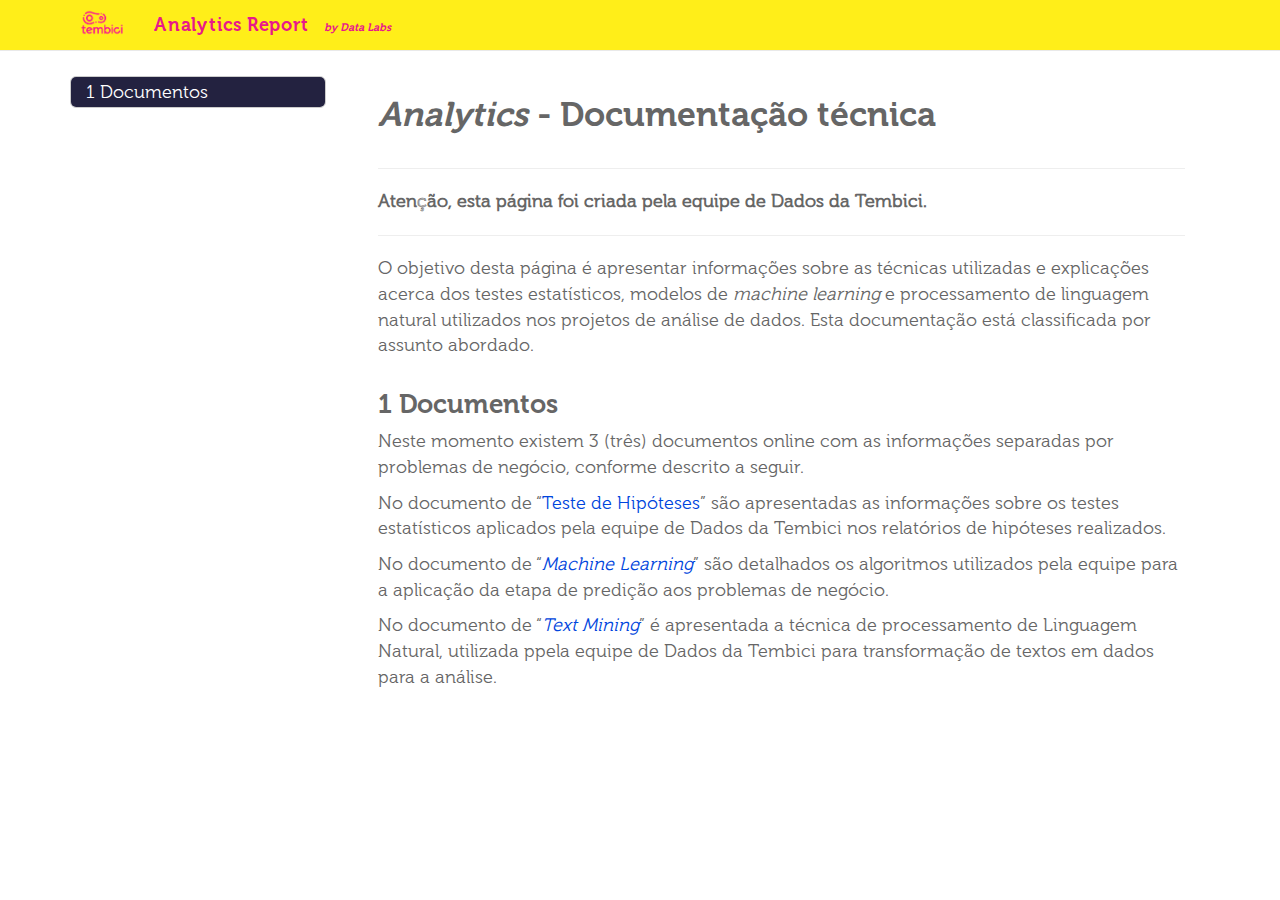
==== commit 23a5aa00: "alteracação texto" ====
--- a/public/index.html
+++ b/public/index.html
@@ -1782,9 +1782,9 @@
 <div id="documentos" class="section level1">
 <h1><span class="header-section-number">1</span> Documentos</h1>
 <p>Neste momento existem 3 (três) documentos online com as informações separadas por problemas de negócio, conforme descrito a seguir.</p>
-<p>No documento de “<a href="https://rsaviovieira.github.io/apendice_teste/public/hipoteses.html" target="_blank">Teste de Hipóteses</a>” são apresentadas as informações sobre os testes estatísticos aplicados pela equipe de Dados da Tembici nos relatórios de hipóteses realizados.</p>
-<p>No documento de “<a href="https://rsaviovieira.github.io/apendice_teste/public/ml.html" target="_blank"><em>Machine Learning</em></a>” são detalhados os algoritmos utilizados pela equipe para a aplicação da etapa de predição aos problemas de negócio.</p>
-<p>No documento de “<a href="https://rsaviovieira.github.io/apendice_teste/public/text_mining.html" target="_blank"><em>Text Mining</em></a>” é apresentada a técnica de processamento de Linguagem Natural, utilizada pela equipe de <em>People Analytics</em> para transformação de textos em dados para a análise.</p>
+<p>No documento de “<a href="https://tembici.github.io/data_apendice/public/hipoteses.html" target="_blank">Teste de Hipóteses</a>” são apresentadas as informações sobre os testes estatísticos aplicados pela equipe de Dados da Tembici nos relatórios de hipóteses realizados.</p>
+<p>No documento de “<a href="https://tembici.github.io/data_apendice/public/ml.html" target="_blank"><em>Machine Learning</em></a>” são detalhados os algoritmos utilizados pela equipe para a aplicação da etapa de predição aos problemas de negócio.</p>
+<p>No documento de “<a href="https://tembici.github.io/data_apendice/public/text_mining.html" target="_blank"><em>Text Mining</em></a>” é apresentada a técnica de processamento de Linguagem Natural, utilizada ppela equipe de Dados da Tembici para transformação de textos em dados para a análise.</p>
 </div>
 
 
